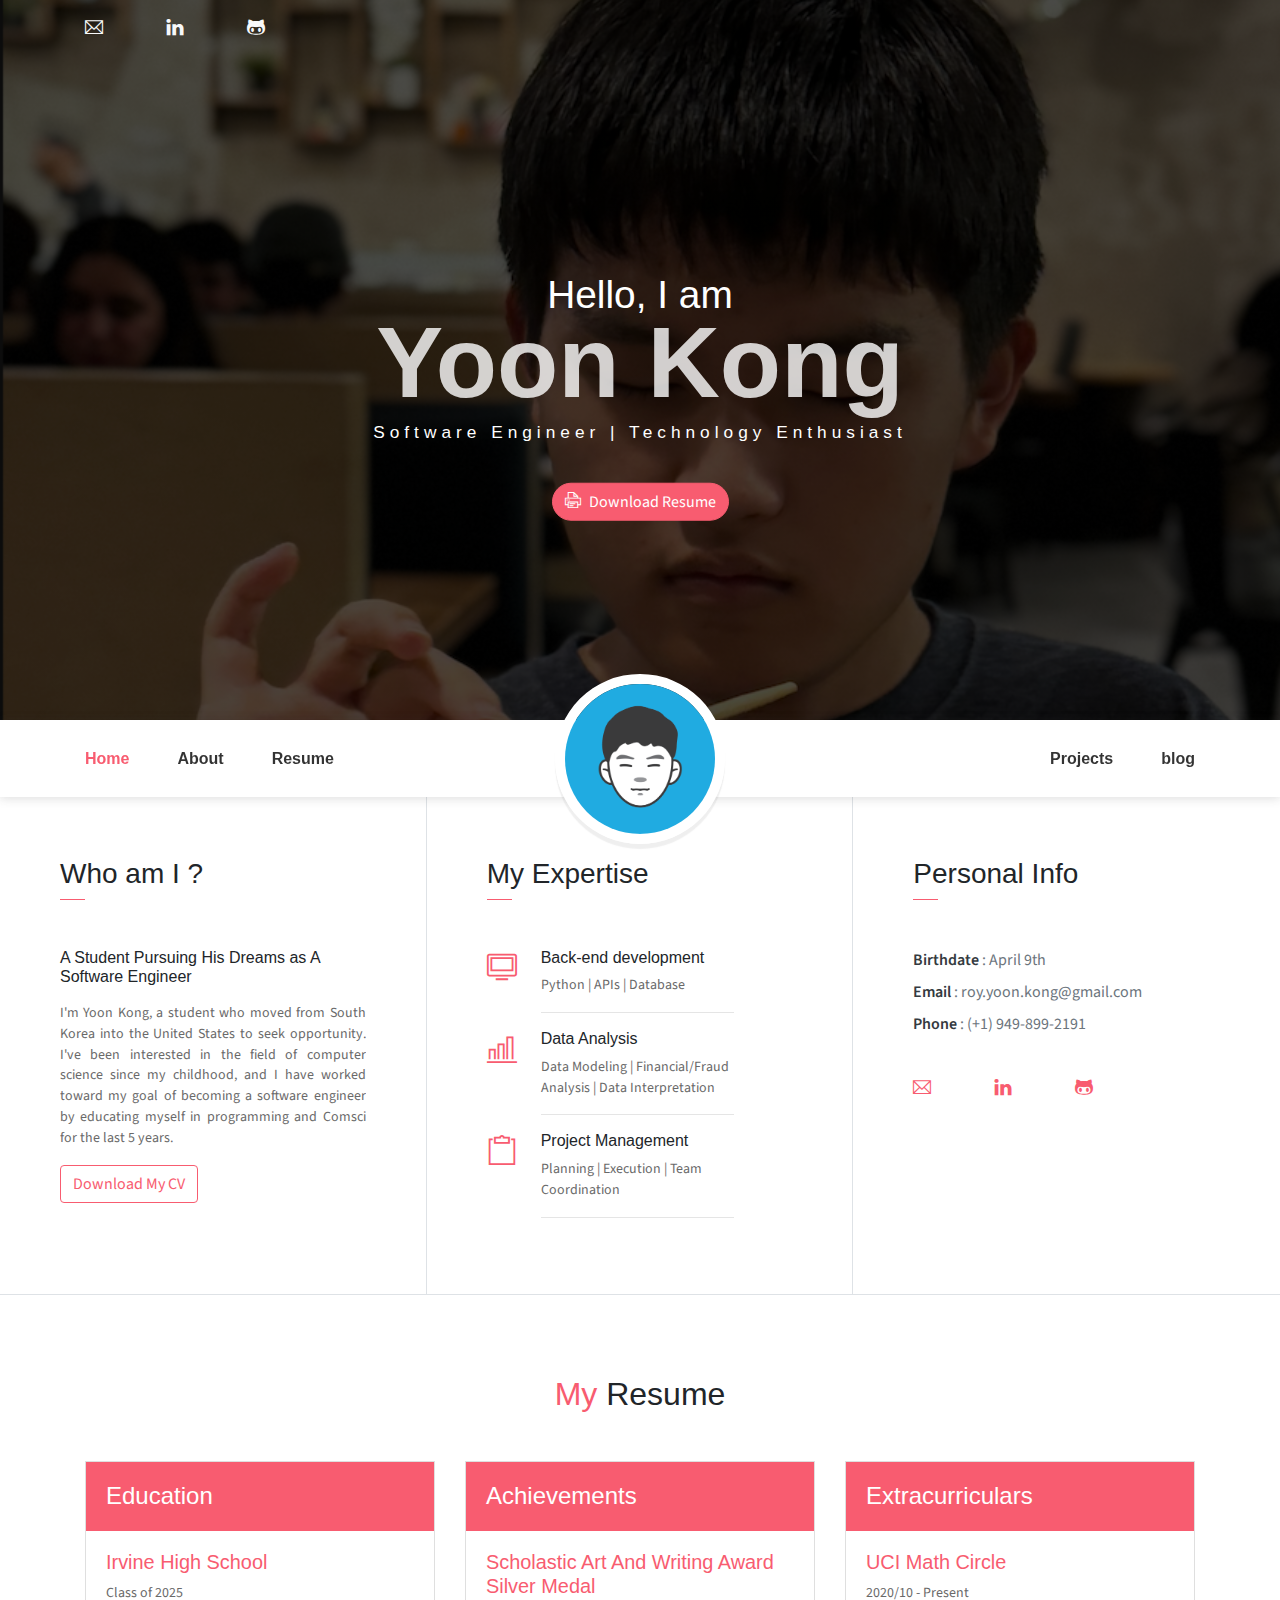
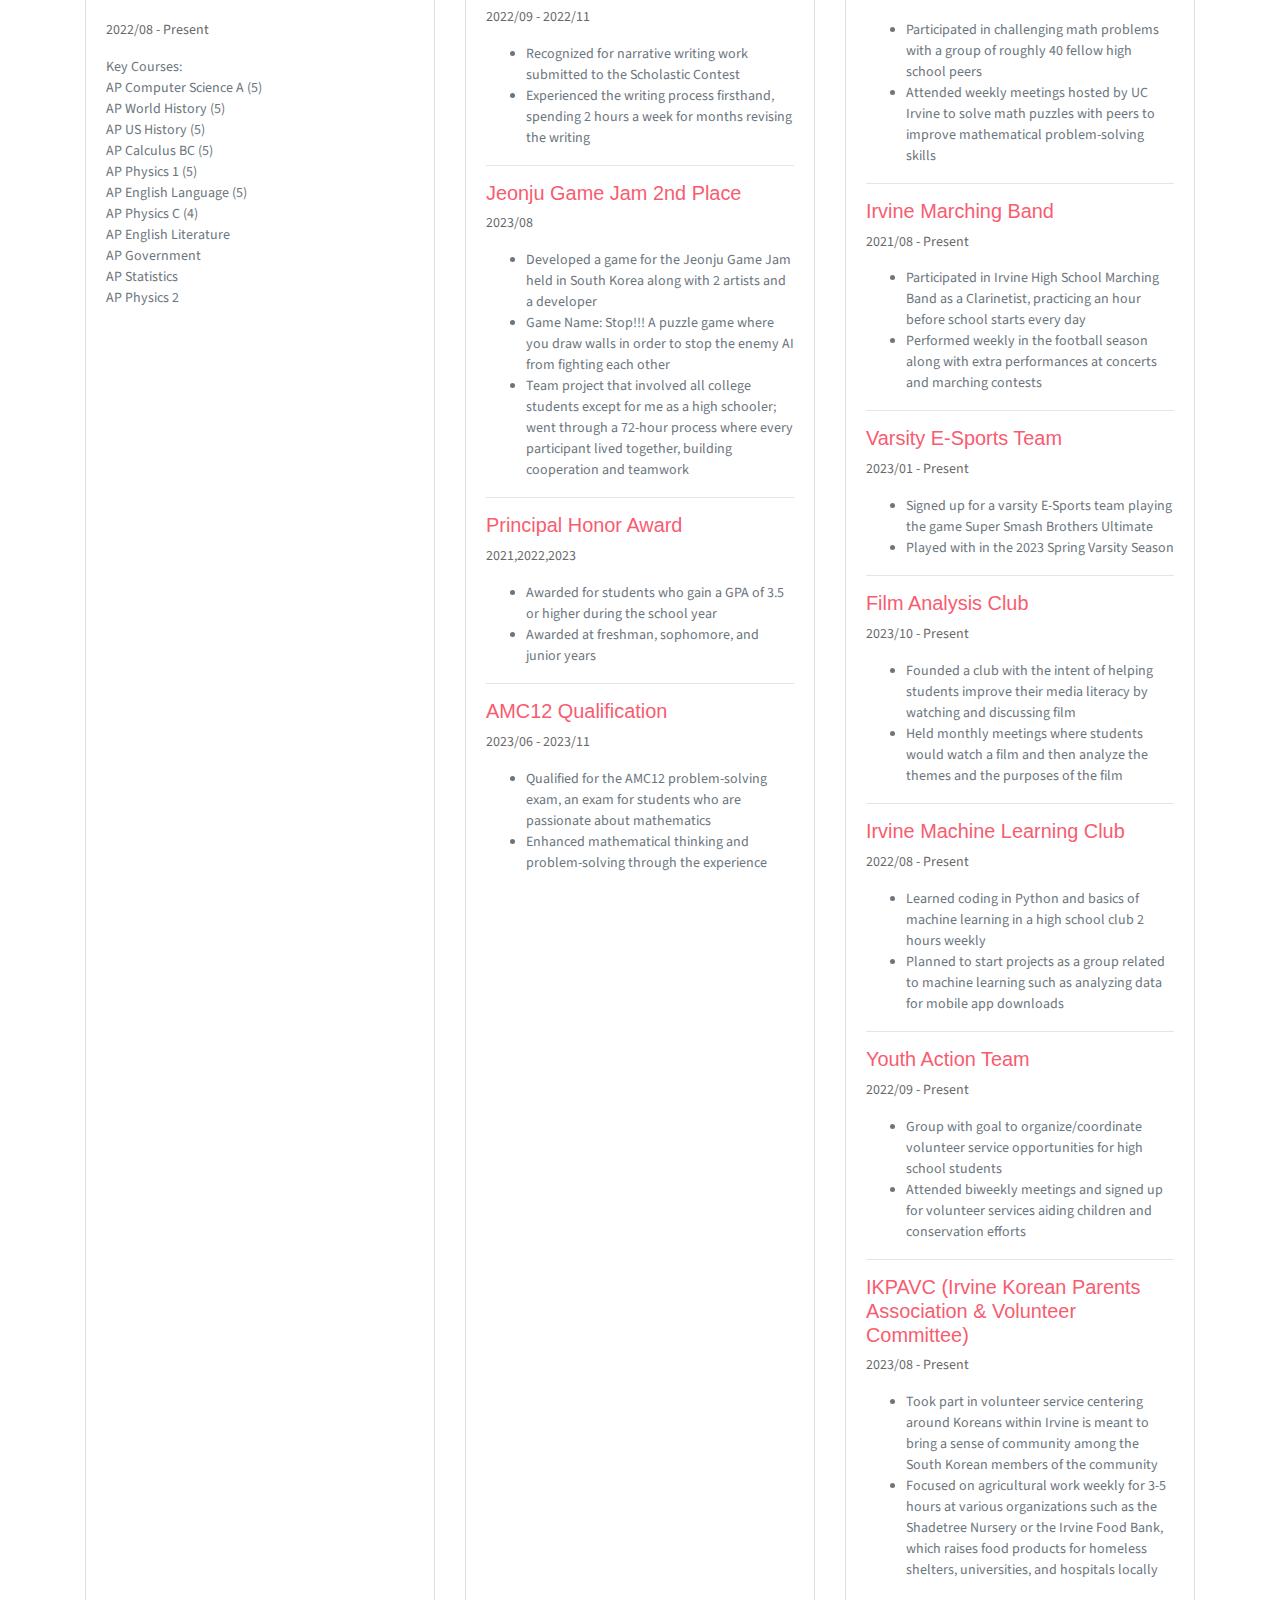
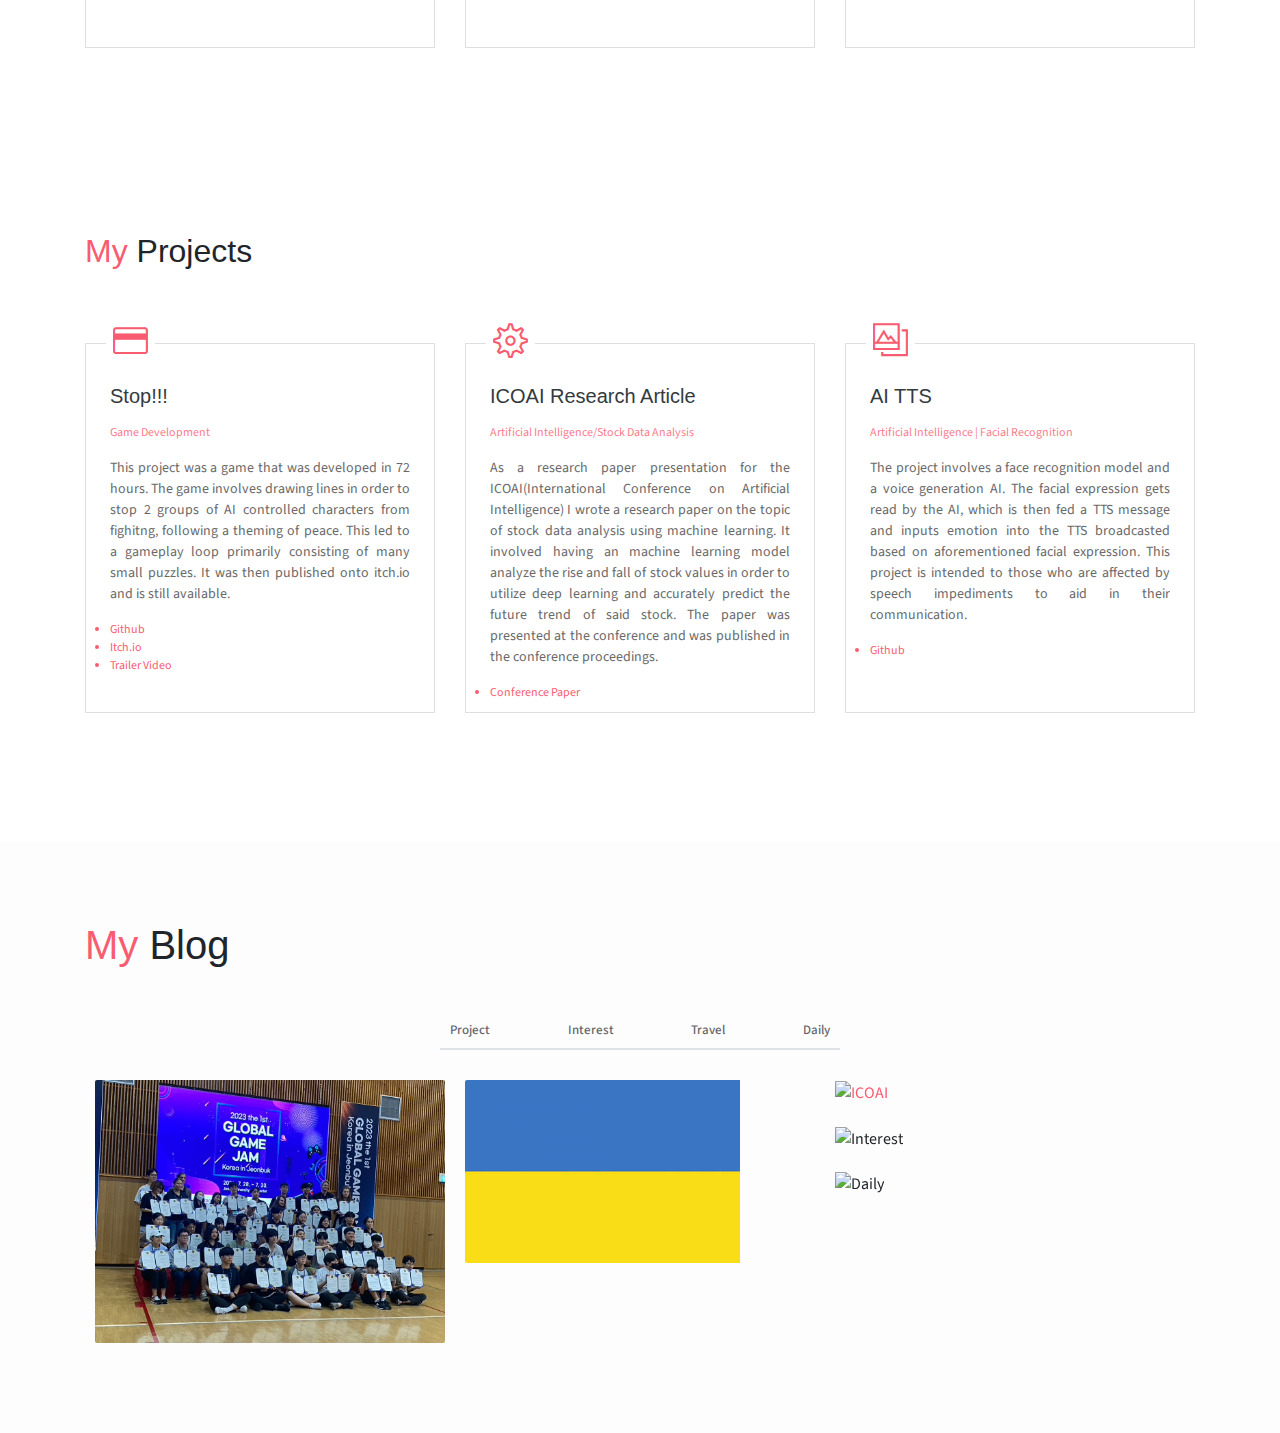
==== index.html @ c4212d5e "add image to icoai" ====
<!DOCTYPE html>
<html lang="en">

<head>
    <meta charset="utf-8">
    <meta name="viewport" content="width=device-width, initial-scale=1, shrink-to-fit=no">
    <title>Yoon Kong Personal Website</title>
    <!-- font icons -->
    <link rel="stylesheet" href="assets/vendors/themify-icons/css/themify-icons.css">
    <!-- Bootstrap + JohnDoe main styles -->
    <link rel="stylesheet" href="assets/css/johndoe.css">
</head>

<body data-spy="scroll" data-target=".navbar" data-offset="40" id="home">
    <!-- <a href="components.html" class="btn btn-primary btn-component" data-spy="affix" data-offset-top="600"><i class="ti-shift-left-alt"></i> Components</a> -->
    <header class="header">
<div class="container">
    <ul class="social-icons pt-3">
        <li class="social-item">
<a class="social-link text-light" href="mailto: roy.yoon.kong@gmail.com">
    <i class="ti-email" aria-hidden="true"></i>
</a>

        </li>
        <li class="social-item">
            <a class="social-link text-light" href="https://www.linkedin.com/in/yoon-kong-57236a319/" target="_blank">
                <i class="ti-linkedin" aria-hidden="true"></i>
            </a>
        </li>
        <li class="social-item">
            <a class="social-link text-light" href="https://github.com/YoonKong49" target="_blank">
                <i class="ti-github" aria-hidden="true"></i>
            </a>
        </li>
    </ul>

    <div class="header-content">
        <h4 class="header-subtitle">Hello, I am</h4>
        <h1 class="header-title">Yoon Kong</h1>
        <h6 class="header-mono">Software Engineer | Technology Enthusiast</h6>
        <a href="assets/files/Yoon Kong Resume.pdf" download="Yoon-Kong-Resume" target="_blank">
            <button class="btn btn-primary btn-rounded">
                <i class="ti-printer pr-2"></i>Download Resume
            </button>
        </a>
    </div>
</div>

    </header>
    <nav class="navbar sticky-top navbar-expand-lg navbar-light bg-white" data-spy="affix" data-offset-top="510">
        <div class="container">
            <button class="navbar-toggler ml-auto" type="button" data-toggle="collapse"
                data-target="#navbarSupportedContent" aria-controls="navbarSupportedContent" aria-expanded="false"
                aria-label="Toggle navigation">
                <span class="navbar-toggler-icon"></span>
            </button>
            <div class="collapse mt-sm-20 navbar-collapse" id="navbarSupportedContent">
                <ul class="navbar-nav mr-auto">
                    <li class="nav-item">
                        <a href="#home" class="nav-link">Home</a>
                    </li>
                    <li class="nav-item">
                        <a href="#about" class="nav-link">About</a>
                    </li>
                    <li class="nav-item">
                        <a href="#resume" class="nav-link">Resume</a>
                    </li>
                </ul>
                <ul class="navbar-nav brand">
                    <img src="assets/imgs/yoonpfp.png" alt="" class="brand-img">
                    <li class="brand-txt">
                        <h5 class="brand-title">Yoon Kong</h5>
                        <div class="brand-subtitle">Software Engineer | Technology Enthusiast</div>
                    </li>
                </ul>
                <ul class="navbar-nav ml-auto">
                    <li class="nav-item">
                        <a href="#projects" class="nav-link">Projects</a>
                    </li>
                    <li class="nav-item">
                        <a href="#blog" class="nav-link">blog</a>
                    </li>
                    <!-- <li class="nav-item last-item">
                        <a href="#contact" class="nav-link">Contact</a>
                    </li> -->
                </ul>
            </div>
        </div>
    </nav>
    <div class="container-fluid">
        <div id="about" class="row about-section">
            <div class="col-lg-4 about-card">
                <h3 class="font-weight-light">Who am I ?</h3>
                <span class="line mb-5"></span>
                <h6 class="mb-3">A Student Pursuing His Dreams as A Software Engineer</h6>
                <p class="mt-20" style="text-align: justify">I'm Yoon Kong, a student who moved from South Korea into
                    the United States
                    to seek opportunity. I've been interested in the field of computer science since my childhood, and I
                    have
                    worked toward my goal of becoming a software engineer by educating myself in programming and
                    Comsci for
                    the last 5 years. </p>
                <a href="assets/files/Yoon Kong Resume.pdf" download="Yoon-Kong-Resume" target="blank">
                    <button class="btn btn-outline-danger"><i class="icon-down-circled2 "></i>Download My CV</button>
                </a>
            </div>
            <div class="col-lg-4 about-card">
                <h3 class="font-weight-light">My Expertise</h3>
                <span class="line mb-5"></span>
                <div class="row">
                    <div class="col-1 text-danger pt-1"><i class="ti-desktop icon-lg"></i></div>
                    <div class="col-10 ml-4 mr-auto col-md-8">
                        <h6>Back-end development</h6>
                        <p class="subtitle"> Python | APIs | Database</p>
                        <hr>
                    </div>
                </div>
                <div class="row">
                    <div class="col-1 text-danger pt-1"><i class="ti-bar-chart icon-lg"></i></div>
                    <div class="col-10 ml-4 mr-auto col-md-8">
                        <h6>Data Analysis</h6>
                        <p class="subtitle">Data Modeling | Financial/Fraud Analysis | Data Interpretation</p>
                        <hr>
                    </div>
                </div>
                <div class="row">
                    <div class="col-1 text-danger pt-1"><i class="ti-clipboard icon-lg"></i></div>
                    <div class="col-10 ml-4 mr-auto col-md-8">
                        <h6>Project Management</h6>
                        <p class="subtitle">Planning | Execution | Team Coordination</p>
                        <hr>
                    </div>
                </div>
            </div>
            <div class="col-lg-4 about-card">
                <h3 class="font-weight-light">Personal Info</h3>
                <span class="line mb-5"></span>
                <ul class="mt40 info list-unstyled">
                    <li style="font-size:12pt"><span style="font-size:12pt">Birthdate</span> : April 9th</li>
                    <li style="font-size:12pt"><span style="font-size:12pt">Email</span> : roy.yoon.kong@gmail.com</li>
                    <li style="font-size:12pt"><span style="font-size:12pt">Phone</span> : (+1) 949-899-2191</li>
                </ul>
                <ul class="social-icons pt-3">
                    <li class="social-item"><a class="social-link" href="mailto: roy.yoon.kong@gmail.com"
                            target="_blank"><i class="ti-email" aria-hidden="true"></i></a></li>
                    <li class="social-item"><a class="social-link"
                            href="https://www.linkedin.com/in/yoon-kong-57236a319/" target="_blank"><i
                                class="ti-linkedin" aria-hidden="true"></i></a></li>
                    <li class="social-item"><a class="social-link" href="https://github.com/YoonKong49"
                            target="_blank"><i class="ti-github" aria-hidden="true"></i></a></li>
                </ul>
            </div>
        </div>
    </div>


    <!--Resume Section-->
    <section class="section" id="resume">
        <div class="container">
            <h2 class="mb-5 text-center"><span class="text-danger">My</span> Resume</h2>
            <div class="row">
                <div class="col-md-6 col-lg-4 mb-4">
                    <div class="card h-100">
                        <div class="card-header bg-danger text-white">
                            <h4 class="mt-2">Education</h4>
                        </div>
                        <div class="card-body">
                            <h6 class="title text-danger">Irvine High School</h6>
                            <p>Class of 2025</p>
                            <p>2022/08 - Present</p>
                            <ul class="list-unstyled">
                                <li>Key Courses:</li>
                                <li>AP Computer Science A (5)</li>
                                <li>AP World History (5)</li>
                                <li>AP US History (5)</li>
                                <li>AP Calculus BC (5)</li>
                                <li>AP Physics 1 (5)</li>
                                <li>AP English Language (5)</li>
                                <li>AP Physics C (4)</li>
                                <li>AP English Literature</li>
                                <li>AP Government</li>
                                <li>AP Statistics</li>
                                <li>AP Physics 2</li>
                            </ul>
                        </div>
                    </div>
                </div>
                <div class="col-md-6 col-lg-4 mb-4">
                    <div class="card h-100">
                        <div class="card-header bg-danger text-white">
                            <h4 class="mt-2">Achievements</h4>
                        </div>
                        <div class="card-body">
                            <h6 class="title text-danger">Scholastic Art And Writing Award Silver Medal</h6>
                            <p>2022/09 - 2022/11</p>
                            <ul>
                                <li>Recognized for narrative writing work submitted to the Scholastic Contest</li>
                                <li>Experienced the writing process firsthand, spending 2 hours a week for months
                                    revising
                                    the writing</li>
                            </ul>
                            <hr>
                            <h6 class="title text-danger">Jeonju Game Jam 2nd Place</h6>
                            <p>2023/08</p>
                            <ul>
                                <li>Developed a game for the Jeonju Game Jam held in South Korea along with 2 artists
                                    and a
                                    developer</li>
                                <li>Game Name: Stop!!! A puzzle game where you draw walls in order to stop the enemy AI
                                    from
                                    fighting each other</li>
                                <li>Team project that involved all college students except for me as a high schooler;
                                    went
                                    through a 72-hour process where every participant lived together, building
                                    cooperation
                                    and teamwork</li>
                            </ul>
                            <hr>
                            <h6 class="title text-danger">Principal Honor Award</h6>
                            <p>2021,2022,2023</p>
                            <ul>
                                <li>Awarded for students who gain a GPA of 3.5 or higher during the school year</li>
                                <li>Awarded at freshman, sophomore, and junior years</li>
                            </ul>
                            <hr>
                            <h6 class="title text-danger">AMC12 Qualification</h6>
                            <p>2023/06 - 2023/11</p>
                            <ul>
                                <li>Qualified for the AMC12 problem-solving exam, an exam for students who are
                                    passionate
                                    about mathematics</li>
                                <li>Enhanced mathematical thinking and problem-solving through the experience</li>
                            </ul>
                        </div>
                    </div>
                </div>
                <div class="col-lg-4 mb-4">
                    <div class="card h-100">
                        <div class="card-header bg-danger text-white">
                            <h4 class="mt-2">Extracurriculars</h4>
                        </div>
                        <div class="card-body">
                            <h6 class="title text-danger">UCI Math Circle</h6>
                            <p>2020/10 - Present</p>
                            <ul>
                                <li>Participated in challenging math problems with a group of roughly 40 fellow high
                                    school
                                    peers</li>
                                <li>Attended weekly meetings hosted by UC Irvine to solve math puzzles with peers to
                                    improve
                                    mathematical problem-solving skills</li>
                            </ul>
                            <hr>
                            <h6 class="title text-danger">Irvine Marching Band</h6>
                            <p>2021/08 - Present</p>
                            <ul>
                                <li>Participated in Irvine High School Marching Band as a Clarinetist, practicing an
                                    hour
                                    before school starts every day</li>
                                <li>Performed weekly in the football season along with extra performances at concerts
                                    and
                                    marching contests</li>
                            </ul>
                            <hr>
                            <h6 class="title text-danger">Varsity E-Sports Team</h6>
                            <p>2023/01 - Present</p>
                            <ul>
                                <li>Signed up for a varsity E-Sports team playing the game Super Smash Brothers Ultimate
                                </li>
                                <li>Played with in the 2023 Spring Varsity Season</li>
                            </ul>
                            <hr>
                            <h6 class="title text-danger">Film Analysis Club</h6>
                            <p>2023/10 - Present</p>
                            <ul>
                                <li>Founded a club with the intent of helping students improve their media literacy by
                                    watching and discussing film</li>
                                <li>Held monthly meetings where students would watch a film and then analyze the themes
                                    and
                                    the purposes of the film</li>
                            </ul>
                            <hr>
                            <h6 class="title text-danger">Irvine Machine Learning Club</h6>
                            <p>2022/08 - Present</p>
                            <ul>
                                <li>Learned coding in Python and basics of machine learning in a high school club 2
                                    hours
                                    weekly</li>
                                <li>Planned to start projects as a group related to machine learning such as analyzing
                                    data
                                    for mobile app downloads</li>
                            </ul>
                            <hr>
                            <h6 class="title text-danger">Youth Action Team</h6>
                            <p>2022/09 - Present</p>
                            <ul>
                                <li>Group with goal to organize/coordinate volunteer service opportunities for high
                                    school
                                    students</li>
                                <li>Attended biweekly meetings and signed up for volunteer services aiding children and
                                    conservation efforts</li>
                            </ul>
                            <hr>
                            <h6 class="title text-danger">IKPAVC (Irvine Korean Parents Association & Volunteer
                                Committee)
                            </h6>
                            <p>2023/08 - Present</p>
                            <ul>
                                <li>Took part in volunteer service centering around Koreans within Irvine is meant to
                                    bring
                                    a sense of community among the South Korean members of the community</li>
                                <li>Focused on agricultural work weekly for 3-5 hours at various organizations such as
                                    the
                                    Shadetree Nursery or the Irvine Food Bank, which raises food products for homeless
                                    shelters, universities, and hospitals locally</li>
                            </ul>
                        </div>
                    </div>
                </div>
            </div>
        </div>
    </section>

    <!--     
    <section class="section bg-dark text-center">
        <div class="container">
            <div class="row text-center">
                <div class="col-md-6 col-lg-3">
                    <div class="row ">
                        <div class="col-5 text-right text-light border-right py-3">
                            <div class="m-auto"><i class="ti-alarm-clock icon-xl"></i></div>
                        </div>
                        <div class="col-7 text-left py-3">
                            <h1 class="text-danger font-weight-bold font40">500</h1>
                            <p class="text-light mb-1">Hours Worked</p>
                        </div>
                    </div>
                </div>
                <div class="col-md-6 col-lg-3">
                    <div class="row">
                        <div class="col-5 text-right text-light border-right py-3">
                            <div class="m-auto"><i class="ti-layers-alt icon-xl"></i></div>
                        </div>
                        <div class="col-7 text-left py-3">
                            <h1 class="text-danger font-weight-bold font40">50K</h1>
                            <p class="text-light mb-1">Project Finished</p>
                        </div>
                    </div>
                </div>
                <div class="col-md-6 col-lg-3">
                    <div class="row">
                        <div class="col-5 text-right text-light border-right py-3">
                            <div class="m-auto"><i class="ti-face-smile icon-xl"></i></div>
                        </div>
                        <div class="col-7 text-left py-3">
                            <h1 class="text-danger font-weight-bold font40">200K</h1>
                            <p class="text-light mb-1">Happy Clients</p>
                        </div>
                    </div>
                </div>
                <div class="col-md-6 col-lg-3">
                    <div class="row">
                        <div class="col-5 text-right text-light border-right py-3">
                            <div class="m-auto"><i class="ti-heart-broken icon-xl"></i></div>
                        </div>
                        <div class="col-7 text-left py-3">
                            <h1 class="text-danger font-weight-bold font40">2k</h1>
                            <p class="text-light mb-1">Coffee Drinked</p>
                        </div>
                    </div>
                </div>
            </div>
        </div>
    </section>
    -->

    <section class="section" id="projects">
        <div class="container">
            <h2 class="mb-5 pb-4"><span class="text-danger">My</span> Projects</h2>
            <div class="row">
                <div class="col-md-4 col-sm-6">
                    <div class="card mb-5" style="height: 370px;">
                        <div class="card-header has-icon">
                            <i class="ti-credit-card text-danger" aria-hidden="true"></i>
                        </div>
                        <div class="card-body px-4 py-3">
                                <h5 class="mb-3 card-title text-dark">Stop!!!</h5>
                            <p class="text-danger" style="font-size:9pt">Game Development</p>
                            <P class="subtitle" style="text-align:justify">
                                This project was a game that was developed in 72 hours. The game involves drawing lines
                                in order to
                                stop 2 groups of AI controlled characters from fighitng, following a theming of peace.
                                This led to a
                                gameplay loop primarily consisting of many small puzzles. It was then published onto
                                itch.io and is still available.
                            </P>
                            <a href="https://github.com/YoonKong49/Stop-" target="_blank">
                                <li style="font-size:9pt">Github</li>
                            </a>
                            <a href="https://yk-0409.itch.io/stop" target="_blank">
                                <li style="font-size:9pt">Itch.io</li>
                            </a>
                            <a href="https://youtu.be/kAYTVCF7gFU" target="_blank">
                            <li style="font-size:9pt">Trailer Video</li>
                            </a>
                            
                        </div>
                    </div>
                </div>
                <div class="col-md-4 col-sm-6">
                    <div class="card mb-5" style="height: 370px;">
                        <div class="card-header has-icon">
                            <i class="ti-settings text-danger" aria-hidden="true"></i>
                        </div>
                        <div class="card-body px-4 py-3">
                            <h5 class="mb-3 card-title text-dark">ICOAI Research Article</h5>
                            <p class="text-danger" style="font-size:9pt">Artificial Intelligence/Stock Data Analysis</p>
                            <P class="subtitle" style="text-align:justify">As a research paper presentation for the
                                ICOAI(International Conference on Artificial Intelligence)
                                I wrote a research paper on the topic of stock data analysis using machine learning.
                                It involved having an machine learning model analyze the rise and fall of stock values
                                in order to utilize deep learning and accurately predict the future trend of said stock.
                                The paper was presented at the conference and was published in the conference
                                proceedings.
                            </P>
                            <a href="https://www.ijetch.org/show-135-1516-1.html" target="_blank">
                                <li style="font-size:9pt">Conference Paper</li>
                        </div>
                    </div>
                </div>
                <div class="col-md-4 col-sm-6">
                    <div class="card mb-5" style="height: 370px;">
                        <div class="card-header has-icon">
                            <i class="ti-gallery text-danger" aria-hidden="true"></i>
                        </div>
                        <div class="card-body px-4 py-3">
                            <h5 class="mb-3 card-title text-dark">AI TTS</h5>
                            <p class="text-danger" style="font-size:9pt">Artificial Intelligence | Facial Recognition
                            </p>
                            <P class="subtitle" style="text-align:justify">The project involves a face recognition model
                                and a voice generation AI. The facial expression gets read by the AI, which is then fed
                                a TTS
                                message and inputs emotion
                                into the TTS broadcasted based on aforementioned facial expression. This project is
                                intended to those who are affected by
                                speech impediments to aid in their communication.
                            </P>
                            <a href="https://github.com/YoonKong49/emotionTTS" target="_blank">
                                <li style="font-size:9pt">Github</li>
                            </a>
                        </div>
                    </div>
                </div>
            </div>
        </div>
    </section>

    <!-- Blog Section -->
    <section class="section bg-custom-gray" id="blog">
        <div class="container">
            <h1 class="mb-5"><span class="text-danger">My</span> Blog</h1>
            <div class="portfolio">
                <div class="filters">
                    <a href="#" data-filter=".project">Project</a>
                    <a href="#" data-filter=".interest">Interest</a>
                    <a href="#" data-filter=".travel">Travel</a>
                    <a href="#" data-filter=".daily">Daily</a>
                </div>
                <div class="portfolio-container">
                    <!-- Existing portfolio items... -->

                    <!-- New Project Item -->
                    <div class="col-md-6 col-lg-4 project new">
                        <div class="portfolio-item">
                            <a href="blogs/gamejam-2023.html">
                                <img src="assets/imgs/project-gamejam.jpeg" class="img-fluid" alt="Gamejam 2023">
                                <div class="content-holder">
                                    <div class="text-holder">
                                        <h6 class="title">Project</h6>
                                        <p class="subtitle">Gamejam 2023</p>
                                    </div>
                                </div>
                            </a>
                            <a class="img-popup" href="assets/imgs/project-1.jpg"></a>
                        </div>
                    </div>
                    <div class="col-md-6 col-lg-4 project new">
                        <div class="portfolio-item">
                            <a href="blogs/ukraine.html">
                                <img src="assets/imgs/Ukraine.jfif" class="img" alt="Ukraine">
                                <div class="content-holder">
                                    <div class="text-holder">
                                        <h6 class="title">Project</h6>
                                        <p class="subtitle">Ukraine Video</p>
                                    </div>
                                </div>
                            </a>
                            <a class="img-popup" href="assets/imgs/project-1.jpg"></a>
                        </div>
                    </div>

                    <!-- New Travel Item -->
                    <div class="col-md-6 col-lg-4 project new">
                        <div class="portfolio-item">
                            <a href="blogs/ICOAI.html">
                                <img src="assets/imgs/paris.png" class="img-fluid" alt="ICOAI">
                                <div class="content-holder">
                                    <div class="text-holder">
                                        <h6 class="title">Project</h6>
                                        <p class="subtitle">ICOAI in Paris</p>
                                    </div>
                                </div>
                            </a>
                        </div>
                    </div>
                    

                    <!-- Example interest item -->
                    <div class="col-md-6 col-lg-4 interest new">
                        <div class="portfolio-item">
                            <img src="assets/imgs/interest-1.jpg" class="img-fluid" alt="Interest">
                            <div class="content-holder">
                                <a class="img-popup" href="assets/imgs/interest-1.jpg"></a>
                                <div class="text-holder">
                                    <h6 class="title">Interest</h6>
                                    <p class="subtitle">Photography</p>
                                </div>
                            </div>
                        </div>
                    </div>

                    <!-- Example daily item -->
                    <div class="col-md-6 col-lg-4 daily new">
                        <div class="portfolio-item">
                            <img src="assets/imgs/daily-1.jpg" class="img-fluid" alt="Daily">
                            <div class="content-holder">
                                <a class="img-popup" href="assets/imgs/daily-1.jpg"></a>
                                <div class="text-holder">
                                    <h6 class="title">Daily</h6>
                                    <p class="subtitle">Morning Routine</p>
                                </div>
                            </div>
                        </div>
                    </div>

                    <!-- More items can be added similarly -->
                </div>
            </div>
        </div>
    </section>
    <!-- End of portfolio section -->



    <!-- End of portfolio section -->
    <!-- <div class="section contact" id="contact">
        <div class="container">
            <div class="row">
                <div class="col-lg-12">
                    <div class="contact-form-card">
                        <h4 class="contact-title">Send a message</h4>
                        <form action="">
                            <div class="form-group">
                                <input  class="form-control" type="text" placeholder="Name *" required>
                            </div>
                            <div class="form-group">
                                <input class="form-control" type="email" placeholder="Email *" required>
                            </div>
                            <div class="form-group">
                                <textarea class="form-control" id=" placeholder="Message *" rows="7" required></textarea>
                            </div>
                            <div class="form-group ">
                                <button type="submit" class="form-control btn btn-primary" >Send Message</button>
                            </div>
                        </form>
                    </div>
                </div>
                <div class="col-lg-4">
                    <div class="contact-info-card">
                        <h4 class="contact-title">Get in touch</h4>
                        <div class="row mb-2">
                            <div class="col-1 pt-1 mr-1">
                                <i class="ti-mobile icon-md"></i>
                            </div>
                            <div class="col-10 ">
                                <h6 class="d-inline">Phone : <br> <span class="text-muted">(+1) 347-6565-181</span></h6>
                            </div>
                        </div>
                        <div class="row mb-2">
                            <div class="col-1 pt-1 mr-1">
                                <i class="ti-map-alt icon-md"></i>
                            </div>
                            <div class="col-10">
                                <h6 class="d-inline">Address :<br> <span class="text-muted">12345 Fake ST NoWhere AB Country.</span></h6>
                            </div>
                        </div>
                        <div class="row mb-2">
                            <div class="col-1 pt-1 mr-1">
                                <i class="ti-envelope icon-md"></i>
                            </div>
                            <div class="col-10">
                                <h6 class="d-inline">Email :<br> <span class="text-muted">info@website.com</span></h6>
                            </div>
                        </div>
                        <ul class="social-icons pt-4">
                            <li class="social-item"><a class="social-link text-dark" href="#"><i class="ti-facebook" aria-hidden="true"></i></a></li>
                            <li class="social-item"><a class="social-link text-dark" href="#"><i class="ti-twitter" aria-hidden="true"></i></a></li>
                            <li class="social-item"><a class="social-link text-dark" href="#"><i class="ti-google" aria-hidden="true"></i></a></li>
                            <li class="social-item"><a class="social-link text-dark" href="#"><i class="ti-instagram" aria-hidden="true"></i></a></li>
                            <li class="social-item"><a class="social-link text-dark" href="#"><i class="ti-github" aria-hidden="true"></i></a></li>
                        </ul> 
                    </div>
                </div>
            </div>

        </div>
    </div> -->


    <!-- core  -->
    <script src="assets/vendors/jquery/jquery-3.4.1.js"></script>
    <script src="assets/vendors/bootstrap/bootstrap.bundle.js"></script>

    <!-- bootstrap 3 affix -->
    <script src="assets/vendors/bootstrap/bootstrap.affix.js"></script>

    <!-- Isotope  -->
    <script src="assets/vendors/isotope/isotope.pkgd.js"></script>

    <!-- Google mpas -->
    <script async defer
        src="https://maps.googleapis.com/maps/api/js?key=AIzaSyCtme10pzgKSPeJVJrG1O3tjR6lk98o4w8&callback=initMap"></script>

    <!-- JohnDoe js -->
    <script src="assets/js/johndoe.js"></script>

</body>

</html>
---- assets/vendors/themify-icons/css/themify-icons.css ----
@font-face {
	font-family: 'themify';
	src:url("../fonts/themify.eot?-fvbane");
	src:url("../fonts/themify.eot?#iefix-fvbane") format("embedded-opentype"),
		url("../fonts/themify.woff?-fvbane") format("woff"),
		url("../fonts/themify.ttf?-fvbane") format("truetype"),
		url("../fonts/themify.svg?-fvbane#themify") format("svg");
	font-weight: normal;
	font-style: normal;
}

[class^="ti-"], [class*=" ti-"] {
	font-family: 'themify';
	speak: none;
	font-style: normal;
	font-weight: normal;
	font-variant: normal;
	text-transform: none;
	line-height: 1;

	/* Better Font Rendering =========== */
	-webkit-font-smoothing: antialiased;
	-moz-osx-font-smoothing: grayscale;
}

.ti-wand:before {
	content: "\e600";
}
.ti-volume:before {
	content: "\e601";
}
.ti-user:before {
	content: "\e602";
}
.ti-unlock:before {
	content: "\e603";
}
.ti-unlink:before {
	content: "\e604";
}
.ti-trash:before {
	content: "\e605";
}
.ti-thought:before {
	content: "\e606";
}
.ti-target:before {
	content: "\e607";
}
.ti-tag:before {
	content: "\e608";
}
.ti-tablet:before {
	content: "\e609";
}
.ti-star:before {
	content: "\e60a";
}
.ti-spray:before {
	content: "\e60b";
}
.ti-signal:before {
	content: "\e60c";
}
.ti-shopping-cart:before {
	content: "\e60d";
}
.ti-shopping-cart-full:before {
	content: "\e60e";
}
.ti-settings:before {
	content: "\e60f";
}
.ti-search:before {
	content: "\e610";
}
.ti-zoom-in:before {
	content: "\e611";
}
.ti-zoom-out:before {
	content: "\e612";
}
.ti-cut:before {
	content: "\e613";
}
.ti-ruler:before {
	content: "\e614";
}
.ti-ruler-pencil:before {
	content: "\e615";
}
.ti-ruler-alt:before {
	content: "\e616";
}
.ti-bookmark:before {
	content: "\e617";
}
.ti-bookmark-alt:before {
	content: "\e618";
}
.ti-reload:before {
	content: "\e619";
}
.ti-plus:before {
	content: "\e61a";
}
.ti-pin:before {
	content: "\e61b";
}
.ti-pencil:before {
	content: "\e61c";
}
.ti-pencil-alt:before {
	content: "\e61d";
}
.ti-paint-roller:before {
	content: "\e61e";
}
.ti-paint-bucket:before {
	content: "\e61f";
}
.ti-na:before {
	content: "\e620";
}
.ti-mobile:before {
	content: "\e621";
}
.ti-minus:before {
	content: "\e622";
}
.ti-medall:before {
	content: "\e623";
}
.ti-medall-alt:before {
	content: "\e624";
}
.ti-marker:before {
	content: "\e625";
}
.ti-marker-alt:before {
	content: "\e626";
}
.ti-arrow-up:before {
	content: "\e627";
}
.ti-arrow-right:before {
	content: "\e628";
}
.ti-arrow-left:before {
	content: "\e629";
}
.ti-arrow-down:before {
	content: "\e62a";
}
.ti-lock:before {
	content: "\e62b";
}
.ti-location-arrow:before {
	content: "\e62c";
}
.ti-link:before {
	content: "\e62d";
}
.ti-layout:before {
	content: "\e62e";
}
.ti-layers:before {
	content: "\e62f";
}
.ti-layers-alt:before {
	content: "\e630";
}
.ti-key:before {
	content: "\e631";
}
.ti-import:before {
	content: "\e632";
}
.ti-image:before {
	content: "\e633";
}
.ti-heart:before {
	content: "\e634";
}
.ti-heart-broken:before {
	content: "\e635";
}
.ti-hand-stop:before {
	content: "\e636";
}
.ti-hand-open:before {
	content: "\e637";
}
.ti-hand-drag:before {
	content: "\e638";
}
.ti-folder:before {
	content: "\e639";
}
.ti-flag:before {
	content: "\e63a";
}
.ti-flag-alt:before {
	content: "\e63b";
}
.ti-flag-alt-2:before {
	content: "\e63c";
}
.ti-eye:before {
	content: "\e63d";
}
.ti-export:before {
	content: "\e63e";
}
.ti-exchange-vertical:before {
	content: "\e63f";
}
.ti-desktop:before {
	content: "\e640";
}
.ti-cup:before {
	content: "\e641";
}
.ti-crown:before {
	content: "\e642";
}
.ti-comments:before {
	content: "\e643";
}
.ti-comment:before {
	content: "\e644";
}
.ti-comment-alt:before {
	content: "\e645";
}
.ti-close:before {
	content: "\e646";
}
.ti-clip:before {
	content: "\e647";
}
.ti-angle-up:before {
	content: "\e648";
}
.ti-angle-right:before {
	content: "\e649";
}
.ti-angle-left:before {
	content: "\e64a";
}
.ti-angle-down:before {
	content: "\e64b";
}
.ti-check:before {
	content: "\e64c";
}
.ti-check-box:before {
	content: "\e64d";
}
.ti-camera:before {
	content: "\e64e";
}
.ti-announcement:before {
	content: "\e64f";
}
.ti-brush:before {
	content: "\e650";
}
.ti-briefcase:before {
	content: "\e651";
}
.ti-bolt:before {
	content: "\e652";
}
.ti-bolt-alt:before {
	content: "\e653";
}
.ti-blackboard:before {
	content: "\e654";
}
.ti-bag:before {
	content: "\e655";
}
.ti-move:before {
	content: "\e656";
}
.ti-arrows-vertical:before {
	content: "\e657";
}
.ti-arrows-horizontal:before {
	content: "\e658";
}
.ti-fullscreen:before {
	content: "\e659";
}
.ti-arrow-top-right:before {
	content: "\e65a";
}
.ti-arrow-top-left:before {
	content: "\e65b";
}
.ti-arrow-circle-up:before {
	content: "\e65c";
}
.ti-arrow-circle-right:before {
	content: "\e65d";
}
.ti-arrow-circle-left:before {
	content: "\e65e";
}
.ti-arrow-circle-down:before {
	content: "\e65f";
}
.ti-angle-double-up:before {
	content: "\e660";
}
.ti-angle-double-right:before {
	content: "\e661";
}
.ti-angle-double-left:before {
	content: "\e662";
}
.ti-angle-double-down:before {
	content: "\e663";
}
.ti-zip:before {
	content: "\e664";
}
.ti-world:before {
	content: "\e665";
}
.ti-wheelchair:before {
	content: "\e666";
}
.ti-view-list:before {
	content: "\e667";
}
.ti-view-list-alt:before {
	content: "\e668";
}
.ti-view-grid:before {
	content: "\e669";
}
.ti-uppercase:before {
	content: "\e66a";
}
.ti-upload:before {
	content: "\e66b";
}
.ti-underline:before {
	content: "\e66c";
}
.ti-truck:before {
	content: "\e66d";
}
.ti-timer:before {
	content: "\e66e";
}
.ti-ticket:before {
	content: "\e66f";
}
.ti-thumb-up:before {
	content: "\e670";
}
.ti-thumb-down:before {
	content: "\e671";
}
.ti-text:before {
	content: "\e672";
}
.ti-stats-up:before {
	content: "\e673";
}
.ti-stats-down:before {
	content: "\e674";
}
.ti-split-v:before {
	content: "\e675";
}
.ti-split-h:before {
	content: "\e676";
}
.ti-smallcap:before {
	content: "\e677";
}
.ti-shine:before {
	content: "\e678";
}
.ti-shift-right:before {
	content: "\e679";
}
.ti-shift-left:before {
	content: "\e67a";
}
.ti-shield:before {
	content: "\e67b";
}
.ti-notepad:before {
	content: "\e67c";
}
.ti-server:before {
	content: "\e67d";
}
.ti-quote-right:before {
	content: "\e67e";
}
.ti-quote-left:before {
	content: "\e67f";
}
.ti-pulse:before {
	content: "\e680";
}
.ti-printer:before {
	content: "\e681";
}
.ti-power-off:before {
	content: "\e682";
}
.ti-plug:before {
	content: "\e683";
}
.ti-pie-chart:before {
	content: "\e684";
}
.ti-paragraph:before {
	content: "\e685";
}
.ti-panel:before {
	content: "\e686";
}
.ti-package:before {
	content: "\e687";
}
.ti-music:before {
	content: "\e688";
}
.ti-music-alt:before {
	content: "\e689";
}
.ti-mouse:before {
	content: "\e68a";
}
.ti-mouse-alt:before {
	content: "\e68b";
}
.ti-money:before {
	content: "\e68c";
}
.ti-microphone:before {
	content: "\e68d";
}
.ti-menu:before {
	content: "\e68e";
}
.ti-menu-alt:before {
	content: "\e68f";
}
.ti-map:before {
	content: "\e690";
}
.ti-map-alt:before {
	content: "\e691";
}
.ti-loop:before {
	content: "\e692";
}
.ti-location-pin:before {
	content: "\e693";
}
.ti-list:before {
	content: "\e694";
}
.ti-light-bulb:before {
	content: "\e695";
}
.ti-Italic:before {
	content: "\e696";
}
.ti-info:before {
	content: "\e697";
}
.ti-infinite:before {
	content: "\e698";
}
.ti-id-badge:before {
	content: "\e699";
}
.ti-hummer:before {
	content: "\e69a";
}
.ti-home:before {
	content: "\e69b";
}
.ti-help:before {
	content: "\e69c";
}
.ti-headphone:before {
	content: "\e69d";
}
.ti-harddrives:before {
	content: "\e69e";
}
.ti-harddrive:before {
	content: "\e69f";
}
.ti-gift:before {
	content: "\e6a0";
}
.ti-game:before {
	content: "\e6a1";
}
.ti-filter:before {
	content: "\e6a2";
}
.ti-files:before {
	content: "\e6a3";
}
.ti-file:before {
	content: "\e6a4";
}
.ti-eraser:before {
	content: "\e6a5";
}
.ti-envelope:before {
	content: "\e6a6";
}
.ti-download:before {
	content: "\e6a7";
}
.ti-direction:before {
	content: "\e6a8";
}
.ti-direction-alt:before {
	content: "\e6a9";
}
.ti-dashboard:before {
	content: "\e6aa";
}
.ti-control-stop:before {
	content: "\e6ab";
}
.ti-control-shuffle:before {
	content: "\e6ac";
}
.ti-control-play:before {
	content: "\e6ad";
}
.ti-control-pause:before {
	content: "\e6ae";
}
.ti-control-forward:before {
	content: "\e6af";
}
.ti-control-backward:before {
	content: "\e6b0";
}
.ti-cloud:before {
	content: "\e6b1";
}
.ti-cloud-up:before {
	content: "\e6b2";
}
.ti-cloud-down:before {
	content: "\e6b3";
}
.ti-clipboard:before {
	content: "\e6b4";
}
.ti-car:before {
	content: "\e6b5";
}
.ti-calendar:before {
	content: "\e6b6";
}
.ti-book:before {
	content: "\e6b7";
}
.ti-bell:before {
	content: "\e6b8";
}
.ti-basketball:before {
	content: "\e6b9";
}
.ti-bar-chart:before {
	content: "\e6ba";
}
.ti-bar-chart-alt:before {
	content: "\e6bb";
}
.ti-back-right:before {
	content: "\e6bc";
}
.ti-back-left:before {
	content: "\e6bd";
}
.ti-arrows-corner:before {
	content: "\e6be";
}
.ti-archive:before {
	content: "\e6bf";
}
.ti-anchor:before {
	content: "\e6c0";
}
.ti-align-right:before {
	content: "\e6c1";
}
.ti-align-left:before {
	content: "\e6c2";
}
.ti-align-justify:before {
	content: "\e6c3";
}
.ti-align-center:before {
	content: "\e6c4";
}
.ti-alert:before {
	content: "\e6c5";
}
.ti-alarm-clock:before {
	content: "\e6c6";
}
.ti-agenda:before {
	content: "\e6c7";
}
.ti-write:before {
	content: "\e6c8";
}
.ti-window:before {
	content: "\e6c9";
}
.ti-widgetized:before {
	content: "\e6ca";
}
.ti-widget:before {
	content: "\e6cb";
}
.ti-widget-alt:before {
	content: "\e6cc";
}
.ti-wallet:before {
	content: "\e6cd";
}
.ti-video-clapper:before {
	content: "\e6ce";
}
.ti-video-camera:before {
	content: "\e6cf";
}
.ti-vector:before {
	content: "\e6d0";
}
.ti-themify-logo:before {
	content: "\e6d1";
}
.ti-themify-favicon:before {
	content: "\e6d2";
}
.ti-themify-favicon-alt:before {
	content: "\e6d3";
}
.ti-support:before {
	content: "\e6d4";
}
.ti-stamp:before {
	content: "\e6d5";
}
.ti-split-v-alt:before {
	content: "\e6d6";
}
.ti-slice:before {
	content: "\e6d7";
}
.ti-shortcode:before {
	content: "\e6d8";
}
.ti-shift-right-alt:before {
	content: "\e6d9";
}
.ti-shift-left-alt:before {
	content: "\e6da";
}
.ti-ruler-alt-2:before {
	content: "\e6db";
}
.ti-receipt:before {
	content: "\e6dc";
}
.ti-pin2:before {
	content: "\e6dd";
}
.ti-pin-alt:before {
	content: "\e6de";
}
.ti-pencil-alt2:before {
	content: "\e6df";
}
.ti-palette:before {
	content: "\e6e0";
}
.ti-more:before {
	content: "\e6e1";
}
.ti-more-alt:before {
	content: "\e6e2";
}
.ti-microphone-alt:before {
	content: "\e6e3";
}
.ti-magnet:before {
	content: "\e6e4";
}
.ti-line-double:before {
	content: "\e6e5";
}
.ti-line-dotted:before {
	content: "\e6e6";
}
.ti-line-dashed:before {
	content: "\e6e7";
}
.ti-layout-width-full:before {
	content: "\e6e8";
}
.ti-layout-width-default:before {
	content: "\e6e9";
}
.ti-layout-width-default-alt:before {
	content: "\e6ea";
}
.ti-layout-tab:before {
	content: "\e6eb";
}
.ti-layout-tab-window:before {
	content: "\e6ec";
}
.ti-layout-tab-v:before {
	content: "\e6ed";
}
.ti-layout-tab-min:before {
	content: "\e6ee";
}
.ti-layout-slider:before {
	content: "\e6ef";
}
.ti-layout-slider-alt:before {
	content: "\e6f0";
}
.ti-layout-sidebar-right:before {
	content: "\e6f1";
}
.ti-layout-sidebar-none:before {
	content: "\e6f2";
}
.ti-layout-sidebar-left:before {
	content: "\e6f3";
}
.ti-layout-placeholder:before {
	content: "\e6f4";
}
.ti-layout-menu:before {
	content: "\e6f5";
}
.ti-layout-menu-v:before {
	content: "\e6f6";
}
.ti-layout-menu-separated:before {
	content: "\e6f7";
}
.ti-layout-menu-full:before {
	content: "\e6f8";
}
.ti-layout-media-right-alt:before {
	content: "\e6f9";
}
.ti-layout-media-right:before {
	content: "\e6fa";
}
.ti-layout-media-overlay:before {
	content: "\e6fb";
}
.ti-layout-media-overlay-alt:before {
	content: "\e6fc";
}
.ti-layout-media-overlay-alt-2:before {
	content: "\e6fd";
}
.ti-layout-media-left-alt:before {
	content: "\e6fe";
}
.ti-layout-media-left:before {
	content: "\e6ff";
}
.ti-layout-media-center-alt:before {
	content: "\e700";
}
.ti-layout-media-center:before {
	content: "\e701";
}
.ti-layout-list-thumb:before {
	content: "\e702";
}
.ti-layout-list-thumb-alt:before {
	content: "\e703";
}
.ti-layout-list-post:before {
	content: "\e704";
}
.ti-layout-list-large-image:before {
	content: "\e705";
}
.ti-layout-line-solid:before {
	content: "\e706";
}
.ti-layout-grid4:before {
	content: "\e707";
}
.ti-layout-grid3:before {
	content: "\e708";
}
.ti-layout-grid2:before {
	content: "\e709";
}
.ti-layout-grid2-thumb:before {
	content: "\e70a";
}
.ti-layout-cta-right:before {
	content: "\e70b";
}
.ti-layout-cta-left:before {
	content: "\e70c";
}
.ti-layout-cta-center:before {
	content: "\e70d";
}
.ti-layout-cta-btn-right:before {
	content: "\e70e";
}
.ti-layout-cta-btn-left:before {
	content: "\e70f";
}
.ti-layout-column4:before {
	content: "\e710";
}
.ti-layout-column3:before {
	content: "\e711";
}
.ti-layout-column2:before {
	content: "\e712";
}
.ti-layout-accordion-separated:before {
	content: "\e713";
}
.ti-layout-accordion-merged:before {
	content: "\e714";
}
.ti-layout-accordion-list:before {
	content: "\e715";
}
.ti-ink-pen:before {
	content: "\e716";
}
.ti-info-alt:before {
	content: "\e717";
}
.ti-help-alt:before {
	content: "\e718";
}
.ti-headphone-alt:before {
	content: "\e719";
}
.ti-hand-point-up:before {
	content: "\e71a";
}
.ti-hand-point-right:before {
	content: "\e71b";
}
.ti-hand-point-left:before {
	content: "\e71c";
}
.ti-hand-point-down:before {
	content: "\e71d";
}
.ti-gallery:before {
	content: "\e71e";
}
.ti-face-smile:before {
	content: "\e71f";
}
.ti-face-sad:before {
	content: "\e720";
}
.ti-credit-card:before {
	content: "\e721";
}
.ti-control-skip-forward:before {
	content: "\e722";
}
.ti-control-skip-backward:before {
	content: "\e723";
}
.ti-control-record:before {
	content: "\e724";
}
.ti-control-eject:before {
	content: "\e725";
}
.ti-comments-smiley:before {
	content: "\e726";
}
.ti-brush-alt:before {
	content: "\e727";
}
.ti-youtube:before {
	content: "\e728";
}
.ti-vimeo:before {
	content: "\e729";
}
.ti-twitter:before {
	content: "\e72a";
}
.ti-time:before {
	content: "\e72b";
}
.ti-tumblr:before {
	content: "\e72c";
}
.ti-skype:before {
	content: "\e72d";
}
.ti-share:before {
	content: "\e72e";
}
.ti-share-alt:before {
	content: "\e72f";
}
.ti-rocket:before {
	content: "\e730";
}
.ti-pinterest:before {
	content: "\e731";
}
.ti-new-window:before {
	content: "\e732";
}
.ti-microsoft:before {
	content: "\e733";
}
.ti-list-ol:before {
	content: "\e734";
}
.ti-linkedin:before {
	content: "\e735";
}
.ti-layout-sidebar-2:before {
	content: "\e736";
}
.ti-layout-grid4-alt:before {
	content: "\e737";
}
.ti-layout-grid3-alt:before {
	content: "\e738";
}
.ti-layout-grid2-alt:before {
	content: "\e739";
}
.ti-layout-column4-alt:before {
	content: "\e73a";
}
.ti-layout-column3-alt:before {
	content: "\e73b";
}
.ti-layout-column2-alt:before {
	content: "\e73c";
}
.ti-instagram:before {
	content: "\e73d";
}
.ti-google:before {
	content: "\e73e";
}
.ti-github:before {
	content: "\e73f";
}
.ti-flickr:before {
	content: "\e740";
}
.ti-facebook:before {
	content: "\e741";
}
.ti-dropbox:before {
	content: "\e742";
}
.ti-dribbble:before {
	content: "\e743";
}
.ti-apple:before {
	content: "\e744";
}
.ti-android:before {
	content: "\e745";
}
.ti-save:before {
	content: "\e746";
}
.ti-save-alt:before {
	content: "\e747";
}
.ti-yahoo:before {
	content: "\e748";
}
.ti-wordpress:before {
	content: "\e749";
}
.ti-vimeo-alt:before {
	content: "\e74a";
}
.ti-twitter-alt:before {
	content: "\e74b";
}
.ti-tumblr-alt:before {
	content: "\e74c";
}
.ti-trello:before {
	content: "\e74d";
}
.ti-stack-overflow:before {
	content: "\e74e";
}
.ti-soundcloud:before {
	content: "\e74f";
}
.ti-sharethis:before {
	content: "\e750";
}
.ti-sharethis-alt:before {
	content: "\e751";
}
.ti-reddit:before {
	content: "\e752";
}
.ti-pinterest-alt:before {
	content: "\e753";
}
.ti-microsoft-alt:before {
	content: "\e754";
}
.ti-linux:before {
	content: "\e755";
}
.ti-jsfiddle:before {
	content: "\e756";
}
.ti-joomla:before {
	content: "\e757";
}
.ti-html5:before {
	content: "\e758";
}
.ti-flickr-alt:before {
	content: "\e759";
}
.ti-email:before {
	content: "\e75a";
}
.ti-drupal:before {
	content: "\e75b";
}
.ti-dropbox-alt:before {
	content: "\e75c";
}
.ti-css3:before {
	content: "\e75d";
}
.ti-rss:before {
	content: "\e75e";
}
.ti-rss-alt:before {
	content: "\e75f";
}
---- assets/css/johndoe.css ----
@charset "UTF-8";
/*!
=========================================================
* JohnDoe Landing page
=========================================================

* Copyright: 2019 DevCRUD (https://devcrud.com)
* Licensed: (https://devcrud.com/licenses)
* Coded by www.devcrud.com

=========================================================

* The above copyright notice and this permission notice shall be included in all copies or substantial portions of the Software.
*/
@import url("https://fonts.googleapis.com/css?family=Source+Sans+Pro:200,200i,300,300i,400,400i,600,600i,700,700i,900,900i&display=swap");
:root {
  --blue: #79A9F5;
  --indigo: #C45F90;
  --purple: #A16AE8;
  --pink: #FC8BC0;
  --red: #F85C70;
  --orange: #FF8882;
  --yellow: #FAD02C;
  --green: #A3C14A;
  --teal: #20c997;
  --cyan: #47D8E0;
  --white: #fff;
  --gray: #6c757d;
  --gray-dark: #343a40;
  --primary: #F85C70;
  --secondary: #6c757d;
  --success: #A3C14A;
  --info: #47D8E0;
  --warning: #FF8882;
  --danger: #F85C70;
  --light: #f8f9fa;
  --dark: #343a40;
  --breakpoint-xs: 0;
  --breakpoint-sm: 576px;
  --breakpoint-md: 768px;
  --breakpoint-lg: 992px;
  --breakpoint-xl: 1200px;
  --font-family-sans-serif: "Source Sans Pro", sans-serif;
  --font-family-monospace: SFMono-Regular, Menlo, Monaco, Consolas, "Liberation Mono", "Courier New", monospace;
}

*,
*::before,
*::after {
  box-sizing: border-box;
}

html {
  font-family: sans-serif;
  line-height: 1.15;
  -webkit-text-size-adjust: 100%;
  -webkit-tap-highlight-color: rgba(0, 0, 0, 0);
}

article, aside, figcaption, figure, footer, header, hgroup, main, nav, section {
  display: block;
}

body {
  margin: 0;
  font-family: "Source Sans Pro", sans-serif;
  font-size: 1rem;
  font-weight: 400;
  line-height: 1.5;
  color: #212529;
  text-align: left;
  background-color: #fff;
}

[tabindex="-1"]:focus {
  outline: 0 !important;
}

hr {
  box-sizing: content-box;
  height: 0;
  overflow: visible;
}

h1, h2, h3, h4, h5, h6 {
  margin-top: 0;
  margin-bottom: 0.5rem;
}

p {
  margin-top: 0;
  margin-bottom: 1rem;
}

abbr[title],
abbr[data-original-title] {
  text-decoration: underline;
  -webkit-text-decoration: underline dotted;
          text-decoration: underline dotted;
  cursor: help;
  border-bottom: 0;
  -webkit-text-decoration-skip-ink: none;
          text-decoration-skip-ink: none;
}

address {
  margin-bottom: 1rem;
  font-style: normal;
  line-height: inherit;
}

ol,
ul,
dl {
  margin-top: 0;
  margin-bottom: 1rem;
}

ol ol,
ul ul,
ol ul,
ul ol {
  margin-bottom: 0;
}

dt {
  font-weight: 700;
}

dd {
  margin-bottom: .5rem;
  margin-left: 0;
}

blockquote {
  margin: 0 0 1rem;
}

b,
strong {
  font-weight: bolder;
}

small {
  font-size: 80%;
}

sub,
sup {
  position: relative;
  font-size: 75%;
  line-height: 0;
  vertical-align: baseline;
}

sub {
  bottom: -.25em;
}

sup {
  top: -.5em;
}

a {
  color: #F85C70;
  text-decoration: none;
  background-color: transparent;
}

a:hover {
  color: #f51330;
  text-decoration: none;
}

a:not([href]):not([tabindex]) {
  color: inherit;
  text-decoration: none;
}

a:not([href]):not([tabindex]):hover, a:not([href]):not([tabindex]):focus {
  color: inherit;
  text-decoration: none;
}

a:not([href]):not([tabindex]):focus {
  outline: 0;
}

pre,
code,
kbd,
samp {
  font-family: SFMono-Regular, Menlo, Monaco, Consolas, "Liberation Mono", "Courier New", monospace;
  font-size: 1em;
}

pre {
  margin-top: 0;
  margin-bottom: 1rem;
  overflow: auto;
}

figure {
  margin: 0 0 1rem;
}

img {
  vertical-align: middle;
  border-style: none;
}

svg {
  overflow: hidden;
  vertical-align: middle;
}

table {
  border-collapse: collapse;
}

caption {
  padding-top: 0.75rem;
  padding-bottom: 0.75rem;
  color: #6c757d;
  text-align: left;
  caption-side: bottom;
}

th {
  text-align: inherit;
}

label {
  display: inline-block;
  margin-bottom: 0.5rem;
}

button {
  border-radius: 0;
}

button:focus {
  outline: 1px dotted;
  outline: 5px auto -webkit-focus-ring-color;
}

input,
button,
select,
optgroup,
textarea {
  margin: 0;
  font-family: inherit;
  font-size: inherit;
  line-height: inherit;
}

button,
input {
  overflow: visible;
}

button,
select {
  text-transform: none;
}

select {
  word-wrap: normal;
}

button,
[type="button"],
[type="reset"],
[type="submit"] {
  -webkit-appearance: button;
}

button:not(:disabled),
[type="button"]:not(:disabled),
[type="reset"]:not(:disabled),
[type="submit"]:not(:disabled) {
  cursor: pointer;
}

button::-moz-focus-inner,
[type="button"]::-moz-focus-inner,
[type="reset"]::-moz-focus-inner,
[type="submit"]::-moz-focus-inner {
  padding: 0;
  border-style: none;
}

input[type="radio"],
input[type="checkbox"] {
  box-sizing: border-box;
  padding: 0;
}

input[type="date"],
input[type="time"],
input[type="datetime-local"],
input[type="month"] {
  -webkit-appearance: listbox;
}

textarea {
  overflow: auto;
  resize: vertical;
}

fieldset {
  min-width: 0;
  padding: 0;
  margin: 0;
  border: 0;
}

legend {
  display: block;
  width: 100%;
  max-width: 100%;
  padding: 0;
  margin-bottom: .5rem;
  font-size: 1.5rem;
  line-height: inherit;
  color: inherit;
  white-space: normal;
}

progress {
  vertical-align: baseline;
}

[type="number"]::-webkit-inner-spin-button,
[type="number"]::-webkit-outer-spin-button {
  height: auto;
}

[type="search"] {
  outline-offset: -2px;
  -webkit-appearance: none;
}

[type="search"]::-webkit-search-decoration {
  -webkit-appearance: none;
}

::-webkit-file-upload-button {
  font: inherit;
  -webkit-appearance: button;
}

output {
  display: inline-block;
}

summary {
  display: list-item;
  cursor: pointer;
}

template {
  display: none;
}

[hidden] {
  display: none !important;
}

h1, h2, h3, h4, h5, h6,
.h1, .h2, .h3, .h4, .h5, .h6 {
  margin-bottom: 0.5rem;
  font-family: "Dosis", sans-serif;
  font-weight: 500;
  line-height: 1.2;
}

h1, .h1 {
  font-size: 2.5rem;
}

h2, .h2 {
  font-size: 2rem;
}

h3, .h3 {
  font-size: 1.75rem;
}

h4, .h4 {
  font-size: 1.5rem;
}

h5, .h5 {
  font-size: 1.25rem;
}

h6, .h6 {
  font-size: 1rem;
}

.lead {
  font-size: 1.25rem;
  font-weight: 300;
}

.display-1 {
  font-size: 6rem;
  font-weight: 300;
  line-height: 1.2;
}

.display-2 {
  font-size: 5.5rem;
  font-weight: 300;
  line-height: 1.2;
}

.display-3 {
  font-size: 4.5rem;
  font-weight: 300;
  line-height: 1.2;
}

.display-4 {
  font-size: 3.5rem;
  font-weight: 300;
  line-height: 1.2;
}

hr {
  margin-top: 1rem;
  margin-bottom: 1rem;
  border: 0;
  border-top: 1px solid rgba(0, 0, 0, 0.1);
}

small,
.small {
  font-size: 80%;
  font-weight: 400;
}

mark,
.mark {
  padding: 0.2em;
  background-color: #fcf8e3;
}

.list-unstyled {
  padding-left: 0;
  list-style: none;
}

.list-inline {
  padding-left: 0;
  list-style: none;
}

.list-inline-item {
  display: inline-block;
}

.list-inline-item:not(:last-child) {
  margin-right: 0.5rem;
}

.initialism {
  font-size: 90%;
  text-transform: uppercase;
}

.blockquote {
  margin-bottom: 1rem;
  font-size: 1.25rem;
}

.blockquote-footer {
  display: block;
  font-size: 80%;
  color: #6c757d;
}

.blockquote-footer::before {
  content: "\2014\00A0";
}

.img-fluid {
  max-width: 100%;
  height: auto;
}

.img-thumbnail {
  padding: 0.25rem;
  background-color: #fff;
  border: 1px solid #dee2e6;
  border-radius: 0.25rem;
  max-width: 100%;
  height: auto;
}

.figure {
  display: inline-block;
}

.figure-img {
  margin-bottom: 0.5rem;
  line-height: 1;
}

.figure-caption {
  font-size: 90%;
  color: #6c757d;
}

code {
  font-size: 87.5%;
  color: #FC8BC0;
  word-break: break-word;
}

a > code {
  color: inherit;
}

kbd {
  padding: 0.2rem 0.4rem;
  font-size: 87.5%;
  color: #fff;
  background-color: #212529;
  border-radius: 0.2rem;
}

kbd kbd {
  padding: 0;
  font-size: 100%;
  font-weight: 700;
}

pre {
  display: block;
  font-size: 87.5%;
  color: #212529;
}

pre code {
  font-size: inherit;
  color: inherit;
  word-break: normal;
}

.pre-scrollable {
  max-height: 340px;
  overflow-y: scroll;
}

.container {
  width: 100%;
  padding-right: 15px;
  padding-left: 15px;
  margin-right: auto;
  margin-left: auto;
}

@media (min-width: 576px) {
  .container {
    max-width: 540px;
  }
}

@media (min-width: 768px) {
  .container {
    max-width: 720px;
  }
}

@media (min-width: 992px) {
  .container {
    max-width: 960px;
  }
}

@media (min-width: 1200px) {
  .container {
    max-width: 1140px;
  }
}

.container-fluid {
  width: 100%;
  padding-right: 15px;
  padding-left: 15px;
  margin-right: auto;
  margin-left: auto;
}

.row {
  display: -webkit-box;
  display: -webkit-flex;
  display: -ms-flexbox;
  display: flex;
  -webkit-flex-wrap: wrap;
      -ms-flex-wrap: wrap;
          flex-wrap: wrap;
  margin-right: -15px;
  margin-left: -15px;
}

.no-gutters {
  margin-right: 0;
  margin-left: 0;
}

.no-gutters > .col,
.no-gutters > [class*="col-"] {
  padding-right: 0;
  padding-left: 0;
}

.col-1, .col-2, .col-3, .col-4, .col-5, .col-6, .col-7, .col-8, .col-9, .col-10, .col-11, .col-12, .col,
.col-auto, .col-sm-1, .col-sm-2, .col-sm-3, .col-sm-4, .col-sm-5, .col-sm-6, .col-sm-7, .col-sm-8, .col-sm-9, .col-sm-10, .col-sm-11, .col-sm-12, .col-sm,
.col-sm-auto, .col-md-1, .col-md-2, .col-md-3, .col-md-4, .col-md-5, .col-md-6, .col-md-7, .col-md-8, .col-md-9, .col-md-10, .col-md-11, .col-md-12, .col-md,
.col-md-auto, .col-lg-1, .col-lg-2, .col-lg-3, .col-lg-4, .col-lg-5, .col-lg-6, .col-lg-7, .col-lg-8, .col-lg-9, .col-lg-10, .col-lg-11, .col-lg-12, .col-lg,
.col-lg-auto, .col-xl-1, .col-xl-2, .col-xl-3, .col-xl-4, .col-xl-5, .col-xl-6, .col-xl-7, .col-xl-8, .col-xl-9, .col-xl-10, .col-xl-11, .col-xl-12, .col-xl,
.col-xl-auto {
  position: relative;
  width: 100%;
  padding-right: 15px;
  padding-left: 15px;
}

.col {
  -webkit-flex-basis: 0;
      -ms-flex-preferred-size: 0;
          flex-basis: 0;
  -webkit-box-flex: 1;
  -webkit-flex-grow: 1;
      -ms-flex-positive: 1;
          flex-grow: 1;
  max-width: 100%;
}

.col-auto {
  -webkit-box-flex: 0;
  -webkit-flex: 0 0 auto;
      -ms-flex: 0 0 auto;
          flex: 0 0 auto;
  width: auto;
  max-width: 100%;
}

.col-1 {
  -webkit-box-flex: 0;
  -webkit-flex: 0 0 8.33333%;
      -ms-flex: 0 0 8.33333%;
          flex: 0 0 8.33333%;
  max-width: 8.33333%;
}

.col-2 {
  -webkit-box-flex: 0;
  -webkit-flex: 0 0 16.66667%;
      -ms-flex: 0 0 16.66667%;
          flex: 0 0 16.66667%;
  max-width: 16.66667%;
}

.col-3 {
  -webkit-box-flex: 0;
  -webkit-flex: 0 0 25%;
      -ms-flex: 0 0 25%;
          flex: 0 0 25%;
  max-width: 25%;
}

.col-4 {
  -webkit-box-flex: 0;
  -webkit-flex: 0 0 33.33333%;
      -ms-flex: 0 0 33.33333%;
          flex: 0 0 33.33333%;
  max-width: 33.33333%;
}

.col-5 {
  -webkit-box-flex: 0;
  -webkit-flex: 0 0 41.66667%;
      -ms-flex: 0 0 41.66667%;
          flex: 0 0 41.66667%;
  max-width: 41.66667%;
}

.col-6 {
  -webkit-box-flex: 0;
  -webkit-flex: 0 0 50%;
      -ms-flex: 0 0 50%;
          flex: 0 0 50%;
  max-width: 50%;
}

.col-7 {
  -webkit-box-flex: 0;
  -webkit-flex: 0 0 58.33333%;
      -ms-flex: 0 0 58.33333%;
          flex: 0 0 58.33333%;
  max-width: 58.33333%;
}

.col-8 {
  -webkit-box-flex: 0;
  -webkit-flex: 0 0 66.66667%;
      -ms-flex: 0 0 66.66667%;
          flex: 0 0 66.66667%;
  max-width: 66.66667%;
}

.col-9 {
  -webkit-box-flex: 0;
  -webkit-flex: 0 0 75%;
      -ms-flex: 0 0 75%;
          flex: 0 0 75%;
  max-width: 75%;
}

.col-10 {
  -webkit-box-flex: 0;
  -webkit-flex: 0 0 83.33333%;
      -ms-flex: 0 0 83.33333%;
          flex: 0 0 83.33333%;
  max-width: 83.33333%;
}

.col-11 {
  -webkit-box-flex: 0;
  -webkit-flex: 0 0 91.66667%;
      -ms-flex: 0 0 91.66667%;
          flex: 0 0 91.66667%;
  max-width: 91.66667%;
}

.col-12 {
  -webkit-box-flex: 0;
  -webkit-flex: 0 0 100%;
      -ms-flex: 0 0 100%;
          flex: 0 0 100%;
  max-width: 100%;
}

.order-first {
  -webkit-box-ordinal-group: 0;
  -webkit-order: -1;
      -ms-flex-order: -1;
          order: -1;
}

.order-last {
  -webkit-box-ordinal-group: 14;
  -webkit-order: 13;
      -ms-flex-order: 13;
          order: 13;
}

.order-0 {
  -webkit-box-ordinal-group: 1;
  -webkit-order: 0;
      -ms-flex-order: 0;
          order: 0;
}

.order-1 {
  -webkit-box-ordinal-group: 2;
  -webkit-order: 1;
      -ms-flex-order: 1;
          order: 1;
}

.order-2 {
  -webkit-box-ordinal-group: 3;
  -webkit-order: 2;
      -ms-flex-order: 2;
          order: 2;
}

.order-3 {
  -webkit-box-ordinal-group: 4;
  -webkit-order: 3;
      -ms-flex-order: 3;
          order: 3;
}

.order-4 {
  -webkit-box-ordinal-group: 5;
  -webkit-order: 4;
      -ms-flex-order: 4;
          order: 4;
}

.order-5 {
  -webkit-box-ordinal-group: 6;
  -webkit-order: 5;
      -ms-flex-order: 5;
          order: 5;
}

.order-6 {
  -webkit-box-ordinal-group: 7;
  -webkit-order: 6;
      -ms-flex-order: 6;
          order: 6;
}

.order-7 {
  -webkit-box-ordinal-group: 8;
  -webkit-order: 7;
      -ms-flex-order: 7;
          order: 7;
}

.order-8 {
  -webkit-box-ordinal-group: 9;
  -webkit-order: 8;
      -ms-flex-order: 8;
          order: 8;
}

.order-9 {
  -webkit-box-ordinal-group: 10;
  -webkit-order: 9;
      -ms-flex-order: 9;
          order: 9;
}

.order-10 {
  -webkit-box-ordinal-group: 11;
  -webkit-order: 10;
      -ms-flex-order: 10;
          order: 10;
}

.order-11 {
  -webkit-box-ordinal-group: 12;
  -webkit-order: 11;
      -ms-flex-order: 11;
          order: 11;
}

.order-12 {
  -webkit-box-ordinal-group: 13;
  -webkit-order: 12;
      -ms-flex-order: 12;
          order: 12;
}

.offset-1 {
  margin-left: 8.33333%;
}

.offset-2 {
  margin-left: 16.66667%;
}

.offset-3 {
  margin-left: 25%;
}

.offset-4 {
  margin-left: 33.33333%;
}

.offset-5 {
  margin-left: 41.66667%;
}

.offset-6 {
  margin-left: 50%;
}

.offset-7 {
  margin-left: 58.33333%;
}

.offset-8 {
  margin-left: 66.66667%;
}

.offset-9 {
  margin-left: 75%;
}

.offset-10 {
  margin-left: 83.33333%;
}

.offset-11 {
  margin-left: 91.66667%;
}

@media (min-width: 576px) {
  .col-sm {
    -webkit-flex-basis: 0;
        -ms-flex-preferred-size: 0;
            flex-basis: 0;
    -webkit-box-flex: 1;
    -webkit-flex-grow: 1;
        -ms-flex-positive: 1;
            flex-grow: 1;
    max-width: 100%;
  }
  .col-sm-auto {
    -webkit-box-flex: 0;
    -webkit-flex: 0 0 auto;
        -ms-flex: 0 0 auto;
            flex: 0 0 auto;
    width: auto;
    max-width: 100%;
  }
  .col-sm-1 {
    -webkit-box-flex: 0;
    -webkit-flex: 0 0 8.33333%;
        -ms-flex: 0 0 8.33333%;
            flex: 0 0 8.33333%;
    max-width: 8.33333%;
  }
  .col-sm-2 {
    -webkit-box-flex: 0;
    -webkit-flex: 0 0 16.66667%;
        -ms-flex: 0 0 16.66667%;
            flex: 0 0 16.66667%;
    max-width: 16.66667%;
  }
  .col-sm-3 {
    -webkit-box-flex: 0;
    -webkit-flex: 0 0 25%;
        -ms-flex: 0 0 25%;
            flex: 0 0 25%;
    max-width: 25%;
  }
  .col-sm-4 {
    -webkit-box-flex: 0;
    -webkit-flex: 0 0 33.33333%;
        -ms-flex: 0 0 33.33333%;
            flex: 0 0 33.33333%;
    max-width: 33.33333%;
  }
  .col-sm-5 {
    -webkit-box-flex: 0;
    -webkit-flex: 0 0 41.66667%;
        -ms-flex: 0 0 41.66667%;
            flex: 0 0 41.66667%;
    max-width: 41.66667%;
  }
  .col-sm-6 {
    -webkit-box-flex: 0;
    -webkit-flex: 0 0 50%;
        -ms-flex: 0 0 50%;
            flex: 0 0 50%;
    max-width: 50%;
  }
  .col-sm-7 {
    -webkit-box-flex: 0;
    -webkit-flex: 0 0 58.33333%;
        -ms-flex: 0 0 58.33333%;
            flex: 0 0 58.33333%;
    max-width: 58.33333%;
  }
  .col-sm-8 {
    -webkit-box-flex: 0;
    -webkit-flex: 0 0 66.66667%;
        -ms-flex: 0 0 66.66667%;
            flex: 0 0 66.66667%;
    max-width: 66.66667%;
  }
  .col-sm-9 {
    -webkit-box-flex: 0;
    -webkit-flex: 0 0 75%;
        -ms-flex: 0 0 75%;
            flex: 0 0 75%;
    max-width: 75%;
  }
  .col-sm-10 {
    -webkit-box-flex: 0;
    -webkit-flex: 0 0 83.33333%;
        -ms-flex: 0 0 83.33333%;
            flex: 0 0 83.33333%;
    max-width: 83.33333%;
  }
  .col-sm-11 {
    -webkit-box-flex: 0;
    -webkit-flex: 0 0 91.66667%;
        -ms-flex: 0 0 91.66667%;
            flex: 0 0 91.66667%;
    max-width: 91.66667%;
  }
  .col-sm-12 {
    -webkit-box-flex: 0;
    -webkit-flex: 0 0 100%;
        -ms-flex: 0 0 100%;
            flex: 0 0 100%;
    max-width: 100%;
  }
  .order-sm-first {
    -webkit-box-ordinal-group: 0;
    -webkit-order: -1;
        -ms-flex-order: -1;
            order: -1;
  }
  .order-sm-last {
    -webkit-box-ordinal-group: 14;
    -webkit-order: 13;
        -ms-flex-order: 13;
            order: 13;
  }
  .order-sm-0 {
    -webkit-box-ordinal-group: 1;
    -webkit-order: 0;
        -ms-flex-order: 0;
            order: 0;
  }
  .order-sm-1 {
    -webkit-box-ordinal-group: 2;
    -webkit-order: 1;
        -ms-flex-order: 1;
            order: 1;
  }
  .order-sm-2 {
    -webkit-box-ordinal-group: 3;
    -webkit-order: 2;
        -ms-flex-order: 2;
            order: 2;
  }
  .order-sm-3 {
    -webkit-box-ordinal-group: 4;
    -webkit-order: 3;
        -ms-flex-order: 3;
            order: 3;
  }
  .order-sm-4 {
    -webkit-box-ordinal-group: 5;
    -webkit-order: 4;
        -ms-flex-order: 4;
            order: 4;
  }
  .order-sm-5 {
    -webkit-box-ordinal-group: 6;
    -webkit-order: 5;
        -ms-flex-order: 5;
            order: 5;
  }
  .order-sm-6 {
    -webkit-box-ordinal-group: 7;
    -webkit-order: 6;
        -ms-flex-order: 6;
            order: 6;
  }
  .order-sm-7 {
    -webkit-box-ordinal-group: 8;
    -webkit-order: 7;
        -ms-flex-order: 7;
            order: 7;
  }
  .order-sm-8 {
    -webkit-box-ordinal-group: 9;
    -webkit-order: 8;
        -ms-flex-order: 8;
            order: 8;
  }
  .order-sm-9 {
    -webkit-box-ordinal-group: 10;
    -webkit-order: 9;
        -ms-flex-order: 9;
            order: 9;
  }
  .order-sm-10 {
    -webkit-box-ordinal-group: 11;
    -webkit-order: 10;
        -ms-flex-order: 10;
            order: 10;
  }
  .order-sm-11 {
    -webkit-box-ordinal-group: 12;
    -webkit-order: 11;
        -ms-flex-order: 11;
            order: 11;
  }
  .order-sm-12 {
    -webkit-box-ordinal-group: 13;
    -webkit-order: 12;
        -ms-flex-order: 12;
            order: 12;
  }
  .offset-sm-0 {
    margin-left: 0;
  }
  .offset-sm-1 {
    margin-left: 8.33333%;
  }
  .offset-sm-2 {
    margin-left: 16.66667%;
  }
  .offset-sm-3 {
    margin-left: 25%;
  }
  .offset-sm-4 {
    margin-left: 33.33333%;
  }
  .offset-sm-5 {
    margin-left: 41.66667%;
  }
  .offset-sm-6 {
    margin-left: 50%;
  }
  .offset-sm-7 {
    margin-left: 58.33333%;
  }
  .offset-sm-8 {
    margin-left: 66.66667%;
  }
  .offset-sm-9 {
    margin-left: 75%;
  }
  .offset-sm-10 {
    margin-left: 83.33333%;
  }
  .offset-sm-11 {
    margin-left: 91.66667%;
  }
}

@media (min-width: 768px) {
  .col-md {
    -webkit-flex-basis: 0;
        -ms-flex-preferred-size: 0;
            flex-basis: 0;
    -webkit-box-flex: 1;
    -webkit-flex-grow: 1;
        -ms-flex-positive: 1;
            flex-grow: 1;
    max-width: 100%;
  }
  .col-md-auto {
    -webkit-box-flex: 0;
    -webkit-flex: 0 0 auto;
        -ms-flex: 0 0 auto;
            flex: 0 0 auto;
    width: auto;
    max-width: 100%;
  }
  .col-md-1 {
    -webkit-box-flex: 0;
    -webkit-flex: 0 0 8.33333%;
        -ms-flex: 0 0 8.33333%;
            flex: 0 0 8.33333%;
    max-width: 8.33333%;
  }
  .col-md-2 {
    -webkit-box-flex: 0;
    -webkit-flex: 0 0 16.66667%;
        -ms-flex: 0 0 16.66667%;
            flex: 0 0 16.66667%;
    max-width: 16.66667%;
  }
  .col-md-3 {
    -webkit-box-flex: 0;
    -webkit-flex: 0 0 25%;
        -ms-flex: 0 0 25%;
            flex: 0 0 25%;
    max-width: 25%;
  }
  .col-md-4 {
    -webkit-box-flex: 0;
    -webkit-flex: 0 0 33.33333%;
        -ms-flex: 0 0 33.33333%;
            flex: 0 0 33.33333%;
    max-width: 33.33333%;
  }
  .col-md-5 {
    -webkit-box-flex: 0;
    -webkit-flex: 0 0 41.66667%;
        -ms-flex: 0 0 41.66667%;
            flex: 0 0 41.66667%;
    max-width: 41.66667%;
  }
  .col-md-6 {
    -webkit-box-flex: 0;
    -webkit-flex: 0 0 50%;
        -ms-flex: 0 0 50%;
            flex: 0 0 50%;
    max-width: 50%;
  }
  .col-md-7 {
    -webkit-box-flex: 0;
    -webkit-flex: 0 0 58.33333%;
        -ms-flex: 0 0 58.33333%;
            flex: 0 0 58.33333%;
    max-width: 58.33333%;
  }
  .col-md-8 {
    -webkit-box-flex: 0;
    -webkit-flex: 0 0 66.66667%;
        -ms-flex: 0 0 66.66667%;
            flex: 0 0 66.66667%;
    max-width: 66.66667%;
  }
  .col-md-9 {
    -webkit-box-flex: 0;
    -webkit-flex: 0 0 75%;
        -ms-flex: 0 0 75%;
            flex: 0 0 75%;
    max-width: 75%;
  }
  .col-md-10 {
    -webkit-box-flex: 0;
    -webkit-flex: 0 0 83.33333%;
        -ms-flex: 0 0 83.33333%;
            flex: 0 0 83.33333%;
    max-width: 83.33333%;
  }
  .col-md-11 {
    -webkit-box-flex: 0;
    -webkit-flex: 0 0 91.66667%;
        -ms-flex: 0 0 91.66667%;
            flex: 0 0 91.66667%;
    max-width: 91.66667%;
  }
  .col-md-12 {
    -webkit-box-flex: 0;
    -webkit-flex: 0 0 100%;
        -ms-flex: 0 0 100%;
            flex: 0 0 100%;
    max-width: 100%;
  }
  .order-md-first {
    -webkit-box-ordinal-group: 0;
    -webkit-order: -1;
        -ms-flex-order: -1;
            order: -1;
  }
  .order-md-last {
    -webkit-box-ordinal-group: 14;
    -webkit-order: 13;
        -ms-flex-order: 13;
            order: 13;
  }
  .order-md-0 {
    -webkit-box-ordinal-group: 1;
    -webkit-order: 0;
        -ms-flex-order: 0;
            order: 0;
  }
  .order-md-1 {
    -webkit-box-ordinal-group: 2;
    -webkit-order: 1;
        -ms-flex-order: 1;
            order: 1;
  }
  .order-md-2 {
    -webkit-box-ordinal-group: 3;
    -webkit-order: 2;
        -ms-flex-order: 2;
            order: 2;
  }
  .order-md-3 {
    -webkit-box-ordinal-group: 4;
    -webkit-order: 3;
        -ms-flex-order: 3;
            order: 3;
  }
  .order-md-4 {
    -webkit-box-ordinal-group: 5;
    -webkit-order: 4;
        -ms-flex-order: 4;
            order: 4;
  }
  .order-md-5 {
    -webkit-box-ordinal-group: 6;
    -webkit-order: 5;
        -ms-flex-order: 5;
            order: 5;
  }
  .order-md-6 {
    -webkit-box-ordinal-group: 7;
    -webkit-order: 6;
        -ms-flex-order: 6;
            order: 6;
  }
  .order-md-7 {
    -webkit-box-ordinal-group: 8;
    -webkit-order: 7;
        -ms-flex-order: 7;
            order: 7;
  }
  .order-md-8 {
    -webkit-box-ordinal-group: 9;
    -webkit-order: 8;
        -ms-flex-order: 8;
            order: 8;
  }
  .order-md-9 {
    -webkit-box-ordinal-group: 10;
    -webkit-order: 9;
        -ms-flex-order: 9;
            order: 9;
  }
  .order-md-10 {
    -webkit-box-ordinal-group: 11;
    -webkit-order: 10;
        -ms-flex-order: 10;
            order: 10;
  }
  .order-md-11 {
    -webkit-box-ordinal-group: 12;
    -webkit-order: 11;
        -ms-flex-order: 11;
            order: 11;
  }
  .order-md-12 {
    -webkit-box-ordinal-group: 13;
    -webkit-order: 12;
        -ms-flex-order: 12;
            order: 12;
  }
  .offset-md-0 {
    margin-left: 0;
  }
  .offset-md-1 {
    margin-left: 8.33333%;
  }
  .offset-md-2 {
    margin-left: 16.66667%;
  }
  .offset-md-3 {
    margin-left: 25%;
  }
  .offset-md-4 {
    margin-left: 33.33333%;
  }
  .offset-md-5 {
    margin-left: 41.66667%;
  }
  .offset-md-6 {
    margin-left: 50%;
  }
  .offset-md-7 {
    margin-left: 58.33333%;
  }
  .offset-md-8 {
    margin-left: 66.66667%;
  }
  .offset-md-9 {
    margin-left: 75%;
  }
  .offset-md-10 {
    margin-left: 83.33333%;
  }
  .offset-md-11 {
    margin-left: 91.66667%;
  }
}

@media (min-width: 992px) {
  .col-lg {
    -webkit-flex-basis: 0;
        -ms-flex-preferred-size: 0;
            flex-basis: 0;
    -webkit-box-flex: 1;
    -webkit-flex-grow: 1;
        -ms-flex-positive: 1;
            flex-grow: 1;
    max-width: 100%;
  }
  .col-lg-auto {
    -webkit-box-flex: 0;
    -webkit-flex: 0 0 auto;
        -ms-flex: 0 0 auto;
            flex: 0 0 auto;
    width: auto;
    max-width: 100%;
  }
  .col-lg-1 {
    -webkit-box-flex: 0;
    -webkit-flex: 0 0 8.33333%;
        -ms-flex: 0 0 8.33333%;
            flex: 0 0 8.33333%;
    max-width: 8.33333%;
  }
  .col-lg-2 {
    -webkit-box-flex: 0;
    -webkit-flex: 0 0 16.66667%;
        -ms-flex: 0 0 16.66667%;
            flex: 0 0 16.66667%;
    max-width: 16.66667%;
  }
  .col-lg-3 {
    -webkit-box-flex: 0;
    -webkit-flex: 0 0 25%;
        -ms-flex: 0 0 25%;
            flex: 0 0 25%;
    max-width: 25%;
  }
  .col-lg-4 {
    -webkit-box-flex: 0;
    -webkit-flex: 0 0 33.33333%;
        -ms-flex: 0 0 33.33333%;
            flex: 0 0 33.33333%;
    max-width: 33.33333%;
  }
  .col-lg-5 {
    -webkit-box-flex: 0;
    -webkit-flex: 0 0 41.66667%;
        -ms-flex: 0 0 41.66667%;
            flex: 0 0 41.66667%;
    max-width: 41.66667%;
  }
  .col-lg-6 {
    -webkit-box-flex: 0;
    -webkit-flex: 0 0 50%;
        -ms-flex: 0 0 50%;
            flex: 0 0 50%;
    max-width: 50%;
  }
  .col-lg-7 {
    -webkit-box-flex: 0;
    -webkit-flex: 0 0 58.33333%;
        -ms-flex: 0 0 58.33333%;
            flex: 0 0 58.33333%;
    max-width: 58.33333%;
  }
  .col-lg-8 {
    -webkit-box-flex: 0;
    -webkit-flex: 0 0 66.66667%;
        -ms-flex: 0 0 66.66667%;
            flex: 0 0 66.66667%;
    max-width: 66.66667%;
  }
  .col-lg-9 {
    -webkit-box-flex: 0;
    -webkit-flex: 0 0 75%;
        -ms-flex: 0 0 75%;
            flex: 0 0 75%;
    max-width: 75%;
  }
  .col-lg-10 {
    -webkit-box-flex: 0;
    -webkit-flex: 0 0 83.33333%;
        -ms-flex: 0 0 83.33333%;
            flex: 0 0 83.33333%;
    max-width: 83.33333%;
  }
  .col-lg-11 {
    -webkit-box-flex: 0;
    -webkit-flex: 0 0 91.66667%;
        -ms-flex: 0 0 91.66667%;
            flex: 0 0 91.66667%;
    max-width: 91.66667%;
  }
  .col-lg-12 {
    -webkit-box-flex: 0;
    -webkit-flex: 0 0 100%;
        -ms-flex: 0 0 100%;
            flex: 0 0 100%;
    max-width: 100%;
  }
  .order-lg-first {
    -webkit-box-ordinal-group: 0;
    -webkit-order: -1;
        -ms-flex-order: -1;
            order: -1;
  }
  .order-lg-last {
    -webkit-box-ordinal-group: 14;
    -webkit-order: 13;
        -ms-flex-order: 13;
            order: 13;
  }
  .order-lg-0 {
    -webkit-box-ordinal-group: 1;
    -webkit-order: 0;
        -ms-flex-order: 0;
            order: 0;
  }
  .order-lg-1 {
    -webkit-box-ordinal-group: 2;
    -webkit-order: 1;
        -ms-flex-order: 1;
            order: 1;
  }
  .order-lg-2 {
    -webkit-box-ordinal-group: 3;
    -webkit-order: 2;
        -ms-flex-order: 2;
            order: 2;
  }
  .order-lg-3 {
    -webkit-box-ordinal-group: 4;
    -webkit-order: 3;
        -ms-flex-order: 3;
            order: 3;
  }
  .order-lg-4 {
    -webkit-box-ordinal-group: 5;
    -webkit-order: 4;
        -ms-flex-order: 4;
            order: 4;
  }
  .order-lg-5 {
    -webkit-box-ordinal-group: 6;
    -webkit-order: 5;
        -ms-flex-order: 5;
            order: 5;
  }
  .order-lg-6 {
    -webkit-box-ordinal-group: 7;
    -webkit-order: 6;
        -ms-flex-order: 6;
            order: 6;
  }
  .order-lg-7 {
    -webkit-box-ordinal-group: 8;
    -webkit-order: 7;
        -ms-flex-order: 7;
            order: 7;
  }
  .order-lg-8 {
    -webkit-box-ordinal-group: 9;
    -webkit-order: 8;
        -ms-flex-order: 8;
            order: 8;
  }
  .order-lg-9 {
    -webkit-box-ordinal-group: 10;
    -webkit-order: 9;
        -ms-flex-order: 9;
            order: 9;
  }
  .order-lg-10 {
    -webkit-box-ordinal-group: 11;
    -webkit-order: 10;
        -ms-flex-order: 10;
            order: 10;
  }
  .order-lg-11 {
    -webkit-box-ordinal-group: 12;
    -webkit-order: 11;
        -ms-flex-order: 11;
            order: 11;
  }
  .order-lg-12 {
    -webkit-box-ordinal-group: 13;
    -webkit-order: 12;
        -ms-flex-order: 12;
            order: 12;
  }
  .offset-lg-0 {
    margin-left: 0;
  }
  .offset-lg-1 {
    margin-left: 8.33333%;
  }
  .offset-lg-2 {
    margin-left: 16.66667%;
  }
  .offset-lg-3 {
    margin-left: 25%;
  }
  .offset-lg-4 {
    margin-left: 33.33333%;
  }
  .offset-lg-5 {
    margin-left: 41.66667%;
  }
  .offset-lg-6 {
    margin-left: 50%;
  }
  .offset-lg-7 {
    margin-left: 58.33333%;
  }
  .offset-lg-8 {
    margin-left: 66.66667%;
  }
  .offset-lg-9 {
    margin-left: 75%;
  }
  .offset-lg-10 {
    margin-left: 83.33333%;
  }
  .offset-lg-11 {
    margin-left: 91.66667%;
  }
}

@media (min-width: 1200px) {
  .col-xl {
    -webkit-flex-basis: 0;
        -ms-flex-preferred-size: 0;
            flex-basis: 0;
    -webkit-box-flex: 1;
    -webkit-flex-grow: 1;
        -ms-flex-positive: 1;
            flex-grow: 1;
    max-width: 100%;
  }
  .col-xl-auto {
    -webkit-box-flex: 0;
    -webkit-flex: 0 0 auto;
        -ms-flex: 0 0 auto;
            flex: 0 0 auto;
    width: auto;
    max-width: 100%;
  }
  .col-xl-1 {
    -webkit-box-flex: 0;
    -webkit-flex: 0 0 8.33333%;
        -ms-flex: 0 0 8.33333%;
            flex: 0 0 8.33333%;
    max-width: 8.33333%;
  }
  .col-xl-2 {
    -webkit-box-flex: 0;
    -webkit-flex: 0 0 16.66667%;
        -ms-flex: 0 0 16.66667%;
            flex: 0 0 16.66667%;
    max-width: 16.66667%;
  }
  .col-xl-3 {
    -webkit-box-flex: 0;
    -webkit-flex: 0 0 25%;
        -ms-flex: 0 0 25%;
            flex: 0 0 25%;
    max-width: 25%;
  }
  .col-xl-4 {
    -webkit-box-flex: 0;
    -webkit-flex: 0 0 33.33333%;
        -ms-flex: 0 0 33.33333%;
            flex: 0 0 33.33333%;
    max-width: 33.33333%;
  }
  .col-xl-5 {
    -webkit-box-flex: 0;
    -webkit-flex: 0 0 41.66667%;
        -ms-flex: 0 0 41.66667%;
            flex: 0 0 41.66667%;
    max-width: 41.66667%;
  }
  .col-xl-6 {
    -webkit-box-flex: 0;
    -webkit-flex: 0 0 50%;
        -ms-flex: 0 0 50%;
            flex: 0 0 50%;
    max-width: 50%;
  }
  .col-xl-7 {
    -webkit-box-flex: 0;
    -webkit-flex: 0 0 58.33333%;
        -ms-flex: 0 0 58.33333%;
            flex: 0 0 58.33333%;
    max-width: 58.33333%;
  }
  .col-xl-8 {
    -webkit-box-flex: 0;
    -webkit-flex: 0 0 66.66667%;
        -ms-flex: 0 0 66.66667%;
            flex: 0 0 66.66667%;
    max-width: 66.66667%;
  }
  .col-xl-9 {
    -webkit-box-flex: 0;
    -webkit-flex: 0 0 75%;
        -ms-flex: 0 0 75%;
            flex: 0 0 75%;
    max-width: 75%;
  }
  .col-xl-10 {
    -webkit-box-flex: 0;
    -webkit-flex: 0 0 83.33333%;
        -ms-flex: 0 0 83.33333%;
            flex: 0 0 83.33333%;
    max-width: 83.33333%;
  }
  .col-xl-11 {
    -webkit-box-flex: 0;
    -webkit-flex: 0 0 91.66667%;
        -ms-flex: 0 0 91.66667%;
            flex: 0 0 91.66667%;
    max-width: 91.66667%;
  }
  .col-xl-12 {
    -webkit-box-flex: 0;
    -webkit-flex: 0 0 100%;
        -ms-flex: 0 0 100%;
            flex: 0 0 100%;
    max-width: 100%;
  }
  .order-xl-first {
    -webkit-box-ordinal-group: 0;
    -webkit-order: -1;
        -ms-flex-order: -1;
            order: -1;
  }
  .order-xl-last {
    -webkit-box-ordinal-group: 14;
    -webkit-order: 13;
        -ms-flex-order: 13;
            order: 13;
  }
  .order-xl-0 {
    -webkit-box-ordinal-group: 1;
    -webkit-order: 0;
        -ms-flex-order: 0;
            order: 0;
  }
  .order-xl-1 {
    -webkit-box-ordinal-group: 2;
    -webkit-order: 1;
        -ms-flex-order: 1;
            order: 1;
  }
  .order-xl-2 {
    -webkit-box-ordinal-group: 3;
    -webkit-order: 2;
        -ms-flex-order: 2;
            order: 2;
  }
  .order-xl-3 {
    -webkit-box-ordinal-group: 4;
    -webkit-order: 3;
        -ms-flex-order: 3;
            order: 3;
  }
  .order-xl-4 {
    -webkit-box-ordinal-group: 5;
    -webkit-order: 4;
        -ms-flex-order: 4;
            order: 4;
  }
  .order-xl-5 {
    -webkit-box-ordinal-group: 6;
    -webkit-order: 5;
        -ms-flex-order: 5;
            order: 5;
  }
  .order-xl-6 {
    -webkit-box-ordinal-group: 7;
    -webkit-order: 6;
        -ms-flex-order: 6;
            order: 6;
  }
  .order-xl-7 {
    -webkit-box-ordinal-group: 8;
    -webkit-order: 7;
        -ms-flex-order: 7;
            order: 7;
  }
  .order-xl-8 {
    -webkit-box-ordinal-group: 9;
    -webkit-order: 8;
        -ms-flex-order: 8;
            order: 8;
  }
  .order-xl-9 {
    -webkit-box-ordinal-group: 10;
    -webkit-order: 9;
        -ms-flex-order: 9;
            order: 9;
  }
  .order-xl-10 {
    -webkit-box-ordinal-group: 11;
    -webkit-order: 10;
        -ms-flex-order: 10;
            order: 10;
  }
  .order-xl-11 {
    -webkit-box-ordinal-group: 12;
    -webkit-order: 11;
        -ms-flex-order: 11;
            order: 11;
  }
  .order-xl-12 {
    -webkit-box-ordinal-group: 13;
    -webkit-order: 12;
        -ms-flex-order: 12;
            order: 12;
  }
  .offset-xl-0 {
    margin-left: 0;
  }
  .offset-xl-1 {
    margin-left: 8.33333%;
  }
  .offset-xl-2 {
    margin-left: 16.66667%;
  }
  .offset-xl-3 {
    margin-left: 25%;
  }
  .offset-xl-4 {
    margin-left: 33.33333%;
  }
  .offset-xl-5 {
    margin-left: 41.66667%;
  }
  .offset-xl-6 {
    margin-left: 50%;
  }
  .offset-xl-7 {
    margin-left: 58.33333%;
  }
  .offset-xl-8 {
    margin-left: 66.66667%;
  }
  .offset-xl-9 {
    margin-left: 75%;
  }
  .offset-xl-10 {
    margin-left: 83.33333%;
  }
  .offset-xl-11 {
    margin-left: 91.66667%;
  }
}

.table {
  width: 100%;
  margin-bottom: 1rem;
  color: #212529;
}

.table th,
.table td {
  padding: 0.75rem;
  vertical-align: top;
  border-top: 1px solid #dee2e6;
}

.table thead th {
  vertical-align: bottom;
  border-bottom: 2px solid #dee2e6;
}

.table tbody + tbody {
  border-top: 2px solid #dee2e6;
}

.table-sm th,
.table-sm td {
  padding: 0.3rem;
}

.table-bordered {
  border: 1px solid #dee2e6;
}

.table-bordered th,
.table-bordered td {
  border: 1px solid #dee2e6;
}

.table-bordered thead th,
.table-bordered thead td {
  border-bottom-width: 2px;
}

.table-borderless th,
.table-borderless td,
.table-borderless thead th,
.table-borderless tbody + tbody {
  border: 0;
}

.table-striped tbody tr:nth-of-type(odd) {
  background-color: rgba(0, 0, 0, 0.05);
}

.table-hover tbody tr:hover {
  color: #212529;
  background-color: rgba(0, 0, 0, 0.075);
}

.table-primary,
.table-primary > th,
.table-primary > td {
  background-color: #fdd1d7;
}

.table-primary th,
.table-primary td,
.table-primary thead th,
.table-primary tbody + tbody {
  border-color: #fbaab5;
}

.table-hover .table-primary:hover {
  background-color: #fcb9c2;
}

.table-hover .table-primary:hover > td,
.table-hover .table-primary:hover > th {
  background-color: #fcb9c2;
}

.table-secondary,
.table-secondary > th,
.table-secondary > td {
  background-color: #d6d8db;
}

.table-secondary th,
.table-secondary td,
.table-secondary thead th,
.table-secondary tbody + tbody {
  border-color: #b3b7bb;
}

.table-hover .table-secondary:hover {
  background-color: #c8cbcf;
}

.table-hover .table-secondary:hover > td,
.table-hover .table-secondary:hover > th {
  background-color: #c8cbcf;
}

.table-success,
.table-success > th,
.table-success > td {
  background-color: #e5eecc;
}

.table-success th,
.table-success td,
.table-success thead th,
.table-success tbody + tbody {
  border-color: #cfdfa1;
}

.table-hover .table-success:hover {
  background-color: #dbe8b9;
}

.table-hover .table-success:hover > td,
.table-hover .table-success:hover > th {
  background-color: #dbe8b9;
}

.table-info,
.table-info > th,
.table-info > td {
  background-color: #cbf4f6;
}

.table-info th,
.table-info td,
.table-info thead th,
.table-info tbody + tbody {
  border-color: #9febef;
}

.table-hover .table-info:hover {
  background-color: #b5eff2;
}

.table-hover .table-info:hover > td,
.table-hover .table-info:hover > th {
  background-color: #b5eff2;
}

.table-warning,
.table-warning > th,
.table-warning > td {
  background-color: #ffdedc;
}

.table-warning th,
.table-warning td,
.table-warning thead th,
.table-warning tbody + tbody {
  border-color: #ffc1be;
}

.table-hover .table-warning:hover {
  background-color: #ffc6c3;
}

.table-hover .table-warning:hover > td,
.table-hover .table-warning:hover > th {
  background-color: #ffc6c3;
}

.table-danger,
.table-danger > th,
.table-danger > td {
  background-color: #fdd1d7;
}

.table-danger th,
.table-danger td,
.table-danger thead th,
.table-danger tbody + tbody {
  border-color: #fbaab5;
}

.table-hover .table-danger:hover {
  background-color: #fcb9c2;
}

.table-hover .table-danger:hover > td,
.table-hover .table-danger:hover > th {
  background-color: #fcb9c2;
}

.table-light,
.table-light > th,
.table-light > td {
  background-color: #fdfdfe;
}

.table-light th,
.table-light td,
.table-light thead th,
.table-light tbody + tbody {
  border-color: #fbfcfc;
}

.table-hover .table-light:hover {
  background-color: #ececf6;
}

.table-hover .table-light:hover > td,
.table-hover .table-light:hover > th {
  background-color: #ececf6;
}

.table-dark,
.table-dark > th,
.table-dark > td {
  background-color: #c6c8ca;
}

.table-dark th,
.table-dark td,
.table-dark thead th,
.table-dark tbody + tbody {
  border-color: #95999c;
}

.table-hover .table-dark:hover {
  background-color: #b9bbbe;
}

.table-hover .table-dark:hover > td,
.table-hover .table-dark:hover > th {
  background-color: #b9bbbe;
}

.table-active,
.table-active > th,
.table-active > td {
  background-color: rgba(0, 0, 0, 0.075);
}

.table-hover .table-active:hover {
  background-color: rgba(0, 0, 0, 0.075);
}

.table-hover .table-active:hover > td,
.table-hover .table-active:hover > th {
  background-color: rgba(0, 0, 0, 0.075);
}

.table .thead-dark th {
  color: #fff;
  background-color: #343a40;
  border-color: #454d55;
}

.table .thead-light th {
  color: #495057;
  background-color: #eaf0fc;
  border-color: #dee2e6;
}

.table-dark {
  color: #fff;
  background-color: #343a40;
}

.table-dark th,
.table-dark td,
.table-dark thead th {
  border-color: #454d55;
}

.table-dark.table-bordered {
  border: 0;
}

.table-dark.table-striped tbody tr:nth-of-type(odd) {
  background-color: rgba(255, 255, 255, 0.05);
}

.table-dark.table-hover tbody tr:hover {
  color: #fff;
  background-color: rgba(255, 255, 255, 0.075);
}

@media (max-width: 575.98px) {
  .table-responsive-sm {
    display: block;
    width: 100%;
    overflow-x: auto;
    -webkit-overflow-scrolling: touch;
  }
  .table-responsive-sm > .table-bordered {
    border: 0;
  }
}

@media (max-width: 767.98px) {
  .table-responsive-md {
    display: block;
    width: 100%;
    overflow-x: auto;
    -webkit-overflow-scrolling: touch;
  }
  .table-responsive-md > .table-bordered {
    border: 0;
  }
}

@media (max-width: 991.98px) {
  .table-responsive-lg {
    display: block;
    width: 100%;
    overflow-x: auto;
    -webkit-overflow-scrolling: touch;
  }
  .table-responsive-lg > .table-bordered {
    border: 0;
  }
}

@media (max-width: 1199.98px) {
  .table-responsive-xl {
    display: block;
    width: 100%;
    overflow-x: auto;
    -webkit-overflow-scrolling: touch;
  }
  .table-responsive-xl > .table-bordered {
    border: 0;
  }
}

.table-responsive {
  display: block;
  width: 100%;
  overflow-x: auto;
  -webkit-overflow-scrolling: touch;
}

.table-responsive > .table-bordered {
  border: 0;
}

.form-control {
  display: block;
  width: 100%;
  height: calc(1.5em + 0.75rem + 2px);
  padding: 0.375rem 0.75rem;
  font-size: 1rem;
  font-weight: 400;
  line-height: 1.5;
  color: #495057;
  background-color: #fff;
  background-clip: padding-box;
  border: 1px solid #ced4da;
  border-radius: 0.25rem;
  -webkit-transition: border-color 0.15s ease-in-out, box-shadow 0.15s ease-in-out;
  transition: border-color 0.15s ease-in-out, box-shadow 0.15s ease-in-out;
}

@media (prefers-reduced-motion: reduce) {
  .form-control {
    -webkit-transition: none;
    transition: none;
  }
}

.form-control::-ms-expand {
  background-color: transparent;
  border: 0;
}

.form-control:focus {
  color: #495057;
  background-color: #fff;
  border-color: #fdd6db;
  outline: 0;
  box-shadow: 0 0 0 0.2rem rgba(248, 92, 112, 0.25);
}

.form-control::-webkit-input-placeholder {
  color: #6c757d;
  opacity: 1;
}

.form-control::-moz-placeholder {
  color: #6c757d;
  opacity: 1;
}

.form-control:-ms-input-placeholder {
  color: #6c757d;
  opacity: 1;
}

.form-control::-ms-input-placeholder {
  color: #6c757d;
  opacity: 1;
}

.form-control::placeholder {
  color: #6c757d;
  opacity: 1;
}

.form-control:disabled, .form-control[readonly] {
  background-color: #eaf0fc;
  opacity: 1;
}

select.form-control:focus::-ms-value {
  color: #495057;
  background-color: #fff;
}

.form-control-file,
.form-control-range {
  display: block;
  width: 100%;
}

.col-form-label {
  padding-top: calc(0.375rem + 1px);
  padding-bottom: calc(0.375rem + 1px);
  margin-bottom: 0;
  font-size: inherit;
  line-height: 1.5;
}

.col-form-label-lg {
  padding-top: calc(0.5rem + 1px);
  padding-bottom: calc(0.5rem + 1px);
  font-size: 1.25rem;
  line-height: 1.5;
}

.col-form-label-sm {
  padding-top: calc(0.25rem + 1px);
  padding-bottom: calc(0.25rem + 1px);
  font-size: 0.875rem;
  line-height: 1.5;
}

.form-control-plaintext {
  display: block;
  width: 100%;
  padding-top: 0.375rem;
  padding-bottom: 0.375rem;
  margin-bottom: 0;
  line-height: 1.5;
  color: #212529;
  background-color: transparent;
  border: solid transparent;
  border-width: 1px 0;
}

.form-control-plaintext.form-control-sm, .form-control-plaintext.form-control-lg {
  padding-right: 0;
  padding-left: 0;
}

.form-control-sm {
  height: calc(1.5em + 0.5rem + 2px);
  padding: 0.25rem 0.5rem;
  font-size: 0.875rem;
  line-height: 1.5;
  border-radius: 0.2rem;
}

.form-control-lg {
  height: calc(1.5em + 1rem + 2px);
  padding: 0.5rem 1rem;
  font-size: 1.25rem;
  line-height: 1.5;
  border-radius: 0.3rem;
}

select.form-control[size], select.form-control[multiple] {
  height: auto;
}

textarea.form-control {
  height: auto;
}

.form-group {
  margin-bottom: 1rem;
}

.form-text {
  display: block;
  margin-top: 0.25rem;
}

.form-row {
  display: -webkit-box;
  display: -webkit-flex;
  display: -ms-flexbox;
  display: flex;
  -webkit-flex-wrap: wrap;
      -ms-flex-wrap: wrap;
          flex-wrap: wrap;
  margin-right: -5px;
  margin-left: -5px;
}

.form-row > .col,
.form-row > [class*="col-"] {
  padding-right: 5px;
  padding-left: 5px;
}

.form-check {
  position: relative;
  display: block;
  padding-left: 1.25rem;
}

.form-check-input {
  position: absolute;
  margin-top: 0.3rem;
  margin-left: -1.25rem;
}

.form-check-input:disabled ~ .form-check-label {
  color: #6c757d;
}

.form-check-label {
  margin-bottom: 0;
}

.form-check-inline {
  display: -webkit-inline-box;
  display: -webkit-inline-flex;
  display: -ms-inline-flexbox;
  display: inline-flex;
  -webkit-box-align: center;
  -webkit-align-items: center;
      -ms-flex-align: center;
          align-items: center;
  padding-left: 0;
  margin-right: 0.75rem;
}

.form-check-inline .form-check-input {
  position: static;
  margin-top: 0;
  margin-right: 0.3125rem;
  margin-left: 0;
}

.valid-feedback {
  display: none;
  width: 100%;
  margin-top: 0.25rem;
  font-size: 80%;
  color: #A3C14A;
}

.valid-tooltip {
  position: absolute;
  top: 100%;
  z-index: 5;
  display: none;
  max-width: 100%;
  padding: 0.25rem 0.5rem;
  margin-top: .1rem;
  font-size: 0.875rem;
  line-height: 1.5;
  color: #212529;
  background-color: rgba(163, 193, 74, 0.9);
  border-radius: 0.25rem;
}

.was-validated .form-control:valid, .form-control.is-valid {
  border-color: #A3C14A;
  padding-right: calc(1.5em + 0.75rem);
  background-image: url("data:image/svg+xml,%3csvg xmlns='http://www.w3.org/2000/svg' viewBox='0 0 8 8'%3e%3cpath fill='%23A3C14A' d='M2.3 6.73L.6 4.53c-.4-1.04.46-1.4 1.1-.8l1.1 1.4 3.4-3.8c.6-.63 1.6-.27 1.2.7l-4 4.6c-.43.5-.8.4-1.1.1z'/%3e%3c/svg%3e");
  background-repeat: no-repeat;
  background-position: center right calc(0.375em + 0.1875rem);
  background-size: calc(0.75em + 0.375rem) calc(0.75em + 0.375rem);
}

.was-validated .form-control:valid:focus, .form-control.is-valid:focus {
  border-color: #A3C14A;
  box-shadow: 0 0 0 0.2rem rgba(163, 193, 74, 0.25);
}

.was-validated .form-control:valid ~ .valid-feedback,
.was-validated .form-control:valid ~ .valid-tooltip, .form-control.is-valid ~ .valid-feedback,
.form-control.is-valid ~ .valid-tooltip {
  display: block;
}

.was-validated textarea.form-control:valid, textarea.form-control.is-valid {
  padding-right: calc(1.5em + 0.75rem);
  background-position: top calc(0.375em + 0.1875rem) right calc(0.375em + 0.1875rem);
}

.was-validated .custom-select:valid, .custom-select.is-valid {
  border-color: #A3C14A;
  padding-right: calc((1em + 0.75rem) * 3 / 4 + 1.75rem);
  background: url("data:image/svg+xml,%3csvg xmlns='http://www.w3.org/2000/svg' viewBox='0 0 4 5'%3e%3cpath fill='%23343a40' d='M2 0L0 2h4zm0 5L0 3h4z'/%3e%3c/svg%3e") no-repeat right 0.75rem center/8px 10px, url("data:image/svg+xml,%3csvg xmlns='http://www.w3.org/2000/svg' viewBox='0 0 8 8'%3e%3cpath fill='%23A3C14A' d='M2.3 6.73L.6 4.53c-.4-1.04.46-1.4 1.1-.8l1.1 1.4 3.4-3.8c.6-.63 1.6-.27 1.2.7l-4 4.6c-.43.5-.8.4-1.1.1z'/%3e%3c/svg%3e") #fff no-repeat center right 1.75rem/calc(0.75em + 0.375rem) calc(0.75em + 0.375rem);
}

.was-validated .custom-select:valid:focus, .custom-select.is-valid:focus {
  border-color: #A3C14A;
  box-shadow: 0 0 0 0.2rem rgba(163, 193, 74, 0.25);
}

.was-validated .custom-select:valid ~ .valid-feedback,
.was-validated .custom-select:valid ~ .valid-tooltip, .custom-select.is-valid ~ .valid-feedback,
.custom-select.is-valid ~ .valid-tooltip {
  display: block;
}

.was-validated .form-control-file:valid ~ .valid-feedback,
.was-validated .form-control-file:valid ~ .valid-tooltip, .form-control-file.is-valid ~ .valid-feedback,
.form-control-file.is-valid ~ .valid-tooltip {
  display: block;
}

.was-validated .form-check-input:valid ~ .form-check-label, .form-check-input.is-valid ~ .form-check-label {
  color: #A3C14A;
}

.was-validated .form-check-input:valid ~ .valid-feedback,
.was-validated .form-check-input:valid ~ .valid-tooltip, .form-check-input.is-valid ~ .valid-feedback,
.form-check-input.is-valid ~ .valid-tooltip {
  display: block;
}

.was-validated .custom-control-input:valid ~ .custom-control-label, .custom-control-input.is-valid ~ .custom-control-label {
  color: #A3C14A;
}

.was-validated .custom-control-input:valid ~ .custom-control-label::before, .custom-control-input.is-valid ~ .custom-control-label::before {
  border-color: #A3C14A;
}

.was-validated .custom-control-input:valid ~ .valid-feedback,
.was-validated .custom-control-input:valid ~ .valid-tooltip, .custom-control-input.is-valid ~ .valid-feedback,
.custom-control-input.is-valid ~ .valid-tooltip {
  display: block;
}

.was-validated .custom-control-input:valid:checked ~ .custom-control-label::before, .custom-control-input.is-valid:checked ~ .custom-control-label::before {
  border-color: #b6ce70;
  background-color: #b6ce70;
}

.was-validated .custom-control-input:valid:focus ~ .custom-control-label::before, .custom-control-input.is-valid:focus ~ .custom-control-label::before {
  box-shadow: 0 0 0 0.2rem rgba(163, 193, 74, 0.25);
}

.was-validated .custom-control-input:valid:focus:not(:checked) ~ .custom-control-label::before, .custom-control-input.is-valid:focus:not(:checked) ~ .custom-control-label::before {
  border-color: #A3C14A;
}

.was-validated .custom-file-input:valid ~ .custom-file-label, .custom-file-input.is-valid ~ .custom-file-label {
  border-color: #A3C14A;
}

.was-validated .custom-file-input:valid ~ .valid-feedback,
.was-validated .custom-file-input:valid ~ .valid-tooltip, .custom-file-input.is-valid ~ .valid-feedback,
.custom-file-input.is-valid ~ .valid-tooltip {
  display: block;
}

.was-validated .custom-file-input:valid:focus ~ .custom-file-label, .custom-file-input.is-valid:focus ~ .custom-file-label {
  border-color: #A3C14A;
  box-shadow: 0 0 0 0.2rem rgba(163, 193, 74, 0.25);
}

.invalid-feedback {
  display: none;
  width: 100%;
  margin-top: 0.25rem;
  font-size: 80%;
  color: #F85C70;
}

.invalid-tooltip {
  position: absolute;
  top: 100%;
  z-index: 5;
  display: none;
  max-width: 100%;
  padding: 0.25rem 0.5rem;
  margin-top: .1rem;
  font-size: 0.875rem;
  line-height: 1.5;
  color: #fff;
  background-color: rgba(248, 92, 112, 0.9);
  border-radius: 0.25rem;
}

.was-validated .form-control:invalid, .form-control.is-invalid {
  border-color: #F85C70;
  padding-right: calc(1.5em + 0.75rem);
  background-image: url("data:image/svg+xml,%3csvg xmlns='http://www.w3.org/2000/svg' fill='%23F85C70' viewBox='-2 -2 7 7'%3e%3cpath stroke='%23F85C70' d='M0 0l3 3m0-3L0 3'/%3e%3ccircle r='.5'/%3e%3ccircle cx='3' r='.5'/%3e%3ccircle cy='3' r='.5'/%3e%3ccircle cx='3' cy='3' r='.5'/%3e%3c/svg%3E");
  background-repeat: no-repeat;
  background-position: center right calc(0.375em + 0.1875rem);
  background-size: calc(0.75em + 0.375rem) calc(0.75em + 0.375rem);
}

.was-validated .form-control:invalid:focus, .form-control.is-invalid:focus {
  border-color: #F85C70;
  box-shadow: 0 0 0 0.2rem rgba(248, 92, 112, 0.25);
}

.was-validated .form-control:invalid ~ .invalid-feedback,
.was-validated .form-control:invalid ~ .invalid-tooltip, .form-control.is-invalid ~ .invalid-feedback,
.form-control.is-invalid ~ .invalid-tooltip {
  display: block;
}

.was-validated textarea.form-control:invalid, textarea.form-control.is-invalid {
  padding-right: calc(1.5em + 0.75rem);
  background-position: top calc(0.375em + 0.1875rem) right calc(0.375em + 0.1875rem);
}

.was-validated .custom-select:invalid, .custom-select.is-invalid {
  border-color: #F85C70;
  padding-right: calc((1em + 0.75rem) * 3 / 4 + 1.75rem);
  background: url("data:image/svg+xml,%3csvg xmlns='http://www.w3.org/2000/svg' viewBox='0 0 4 5'%3e%3cpath fill='%23343a40' d='M2 0L0 2h4zm0 5L0 3h4z'/%3e%3c/svg%3e") no-repeat right 0.75rem center/8px 10px, url("data:image/svg+xml,%3csvg xmlns='http://www.w3.org/2000/svg' fill='%23F85C70' viewBox='-2 -2 7 7'%3e%3cpath stroke='%23F85C70' d='M0 0l3 3m0-3L0 3'/%3e%3ccircle r='.5'/%3e%3ccircle cx='3' r='.5'/%3e%3ccircle cy='3' r='.5'/%3e%3ccircle cx='3' cy='3' r='.5'/%3e%3c/svg%3E") #fff no-repeat center right 1.75rem/calc(0.75em + 0.375rem) calc(0.75em + 0.375rem);
}

.was-validated .custom-select:invalid:focus, .custom-select.is-invalid:focus {
  border-color: #F85C70;
  box-shadow: 0 0 0 0.2rem rgba(248, 92, 112, 0.25);
}

.was-validated .custom-select:invalid ~ .invalid-feedback,
.was-validated .custom-select:invalid ~ .invalid-tooltip, .custom-select.is-invalid ~ .invalid-feedback,
.custom-select.is-invalid ~ .invalid-tooltip {
  display: block;
}

.was-validated .form-control-file:invalid ~ .invalid-feedback,
.was-validated .form-control-file:invalid ~ .invalid-tooltip, .form-control-file.is-invalid ~ .invalid-feedback,
.form-control-file.is-invalid ~ .invalid-tooltip {
  display: block;
}

.was-validated .form-check-input:invalid ~ .form-check-label, .form-check-input.is-invalid ~ .form-check-label {
  color: #F85C70;
}

.was-validated .form-check-input:invalid ~ .invalid-feedback,
.was-validated .form-check-input:invalid ~ .invalid-tooltip, .form-check-input.is-invalid ~ .invalid-feedback,
.form-check-input.is-invalid ~ .invalid-tooltip {
  display: block;
}

.was-validated .custom-control-input:invalid ~ .custom-control-label, .custom-control-input.is-invalid ~ .custom-control-label {
  color: #F85C70;
}

.was-validated .custom-control-input:invalid ~ .custom-control-label::before, .custom-control-input.is-invalid ~ .custom-control-label::before {
  border-color: #F85C70;
}

.was-validated .custom-control-input:invalid ~ .invalid-feedback,
.was-validated .custom-control-input:invalid ~ .invalid-tooltip, .custom-control-input.is-invalid ~ .invalid-feedback,
.custom-control-input.is-invalid ~ .invalid-tooltip {
  display: block;
}

.was-validated .custom-control-input:invalid:checked ~ .custom-control-label::before, .custom-control-input.is-invalid:checked ~ .custom-control-label::before {
  border-color: #fa8d9b;
  background-color: #fa8d9b;
}

.was-validated .custom-control-input:invalid:focus ~ .custom-control-label::before, .custom-control-input.is-invalid:focus ~ .custom-control-label::before {
  box-shadow: 0 0 0 0.2rem rgba(248, 92, 112, 0.25);
}

.was-validated .custom-control-input:invalid:focus:not(:checked) ~ .custom-control-label::before, .custom-control-input.is-invalid:focus:not(:checked) ~ .custom-control-label::before {
  border-color: #F85C70;
}

.was-validated .custom-file-input:invalid ~ .custom-file-label, .custom-file-input.is-invalid ~ .custom-file-label {
  border-color: #F85C70;
}

.was-validated .custom-file-input:invalid ~ .invalid-feedback,
.was-validated .custom-file-input:invalid ~ .invalid-tooltip, .custom-file-input.is-invalid ~ .invalid-feedback,
.custom-file-input.is-invalid ~ .invalid-tooltip {
  display: block;
}

.was-validated .custom-file-input:invalid:focus ~ .custom-file-label, .custom-file-input.is-invalid:focus ~ .custom-file-label {
  border-color: #F85C70;
  box-shadow: 0 0 0 0.2rem rgba(248, 92, 112, 0.25);
}

.form-inline {
  display: -webkit-box;
  display: -webkit-flex;
  display: -ms-flexbox;
  display: flex;
  -webkit-box-orient: horizontal;
  -webkit-box-direction: normal;
  -webkit-flex-flow: row wrap;
      -ms-flex-flow: row wrap;
          flex-flow: row wrap;
  -webkit-box-align: center;
  -webkit-align-items: center;
      -ms-flex-align: center;
          align-items: center;
}

.form-inline .form-check {
  width: 100%;
}

@media (min-width: 576px) {
  .form-inline label {
    display: -webkit-box;
    display: -webkit-flex;
    display: -ms-flexbox;
    display: flex;
    -webkit-box-align: center;
    -webkit-align-items: center;
        -ms-flex-align: center;
            align-items: center;
    -webkit-box-pack: center;
    -webkit-justify-content: center;
        -ms-flex-pack: center;
            justify-content: center;
    margin-bottom: 0;
  }
  .form-inline .form-group {
    display: -webkit-box;
    display: -webkit-flex;
    display: -ms-flexbox;
    display: flex;
    -webkit-box-flex: 0;
    -webkit-flex: 0 0 auto;
        -ms-flex: 0 0 auto;
            flex: 0 0 auto;
    -webkit-box-orient: horizontal;
    -webkit-box-direction: normal;
    -webkit-flex-flow: row wrap;
        -ms-flex-flow: row wrap;
            flex-flow: row wrap;
    -webkit-box-align: center;
    -webkit-align-items: center;
        -ms-flex-align: center;
            align-items: center;
    margin-bottom: 0;
  }
  .form-inline .form-control {
    display: inline-block;
    width: auto;
    vertical-align: middle;
  }
  .form-inline .form-control-plaintext {
    display: inline-block;
  }
  .form-inline .input-group,
  .form-inline .custom-select {
    width: auto;
  }
  .form-inline .form-check {
    display: -webkit-box;
    display: -webkit-flex;
    display: -ms-flexbox;
    display: flex;
    -webkit-box-align: center;
    -webkit-align-items: center;
        -ms-flex-align: center;
            align-items: center;
    -webkit-box-pack: center;
    -webkit-justify-content: center;
        -ms-flex-pack: center;
            justify-content: center;
    width: auto;
    padding-left: 0;
  }
  .form-inline .form-check-input {
    position: relative;
    -webkit-flex-shrink: 0;
        -ms-flex-negative: 0;
            flex-shrink: 0;
    margin-top: 0;
    margin-right: 0.25rem;
    margin-left: 0;
  }
  .form-inline .custom-control {
    -webkit-box-align: center;
    -webkit-align-items: center;
        -ms-flex-align: center;
            align-items: center;
    -webkit-box-pack: center;
    -webkit-justify-content: center;
        -ms-flex-pack: center;
            justify-content: center;
  }
  .form-inline .custom-control-label {
    margin-bottom: 0;
  }
}

.btn {
  display: inline-block;
  font-weight: 400;
  color: #212529;
  text-align: center;
  vertical-align: middle;
  -webkit-user-select: none;
     -moz-user-select: none;
      -ms-user-select: none;
          user-select: none;
  background-color: transparent;
  border: 1px solid transparent;
  padding: 0.375rem 0.75rem;
  font-size: 1rem;
  line-height: 1.5;
  border-radius: 0.25rem;
  -webkit-transition: color 0.15s ease-in-out, background-color 0.15s ease-in-out, border-color 0.15s ease-in-out, box-shadow 0.15s ease-in-out;
  transition: color 0.15s ease-in-out, background-color 0.15s ease-in-out, border-color 0.15s ease-in-out, box-shadow 0.15s ease-in-out;
}

@media (prefers-reduced-motion: reduce) {
  .btn {
    -webkit-transition: none;
    transition: none;
  }
}

.btn:hover {
  color: #212529;
  text-decoration: none;
}

.btn:focus, .btn.focus {
  outline: 0;
  box-shadow: 0 0 0 0.2rem rgba(248, 92, 112, 0.25);
}

.btn.disabled, .btn:disabled {
  opacity: 0.65;
}

a.btn.disabled,
fieldset:disabled a.btn {
  pointer-events: none;
}

.btn-primary {
  color: #fff;
  background-color: #F85C70;
  border-color: #F85C70;
}

.btn-primary:hover {
  color: #fff;
  background-color: #f63750;
  border-color: #f62b45;
}

.btn-primary:focus, .btn-primary.focus {
  box-shadow: 0 0 0 0.2rem rgba(249, 116, 133, 0.5);
}

.btn-primary.disabled, .btn-primary:disabled {
  color: #fff;
  background-color: #F85C70;
  border-color: #F85C70;
}

.btn-primary:not(:disabled):not(.disabled):active, .btn-primary:not(:disabled):not(.disabled).active,
.show > .btn-primary.dropdown-toggle {
  color: #fff;
  background-color: #f62b45;
  border-color: #f51f3a;
}

.btn-primary:not(:disabled):not(.disabled):active:focus, .btn-primary:not(:disabled):not(.disabled).active:focus,
.show > .btn-primary.dropdown-toggle:focus {
  box-shadow: 0 0 0 0.2rem rgba(249, 116, 133, 0.5);
}

.btn-secondary {
  color: #fff;
  background-color: #6c757d;
  border-color: #6c757d;
}

.btn-secondary:hover {
  color: #fff;
  background-color: #5a6268;
  border-color: #545b62;
}

.btn-secondary:focus, .btn-secondary.focus {
  box-shadow: 0 0 0 0.2rem rgba(130, 138, 145, 0.5);
}

.btn-secondary.disabled, .btn-secondary:disabled {
  color: #fff;
  background-color: #6c757d;
  border-color: #6c757d;
}

.btn-secondary:not(:disabled):not(.disabled):active, .btn-secondary:not(:disabled):not(.disabled).active,
.show > .btn-secondary.dropdown-toggle {
  color: #fff;
  background-color: #545b62;
  border-color: #4e555b;
}

.btn-secondary:not(:disabled):not(.disabled):active:focus, .btn-secondary:not(:disabled):not(.disabled).active:focus,
.show > .btn-secondary.dropdown-toggle:focus {
  box-shadow: 0 0 0 0.2rem rgba(130, 138, 145, 0.5);
}

.btn-success {
  color: #212529;
  background-color: #A3C14A;
  border-color: #A3C14A;
}

.btn-success:hover {
  color: #fff;
  background-color: #8eaa3a;
  border-color: #86a137;
}

.btn-success:focus, .btn-success.focus {
  box-shadow: 0 0 0 0.2rem rgba(144, 170, 69, 0.5);
}

.btn-success.disabled, .btn-success:disabled {
  color: #212529;
  background-color: #A3C14A;
  border-color: #A3C14A;
}

.btn-success:not(:disabled):not(.disabled):active, .btn-success:not(:disabled):not(.disabled).active,
.show > .btn-success.dropdown-toggle {
  color: #fff;
  background-color: #86a137;
  border-color: #7e9734;
}

.btn-success:not(:disabled):not(.disabled):active:focus, .btn-success:not(:disabled):not(.disabled).active:focus,
.show > .btn-success.dropdown-toggle:focus {
  box-shadow: 0 0 0 0.2rem rgba(144, 170, 69, 0.5);
}

.btn-info {
  color: #212529;
  background-color: #47D8E0;
  border-color: #47D8E0;
}

.btn-info:hover {
  color: #212529;
  background-color: #26d1da;
  border-color: #23c8d1;
}

.btn-info:focus, .btn-info.focus {
  box-shadow: 0 0 0 0.2rem rgba(65, 189, 197, 0.5);
}

.btn-info.disabled, .btn-info:disabled {
  color: #212529;
  background-color: #47D8E0;
  border-color: #47D8E0;
}

.btn-info:not(:disabled):not(.disabled):active, .btn-info:not(:disabled):not(.disabled).active,
.show > .btn-info.dropdown-toggle {
  color: #212529;
  background-color: #23c8d1;
  border-color: #21bdc6;
}

.btn-info:not(:disabled):not(.disabled):active:focus, .btn-info:not(:disabled):not(.disabled).active:focus,
.show > .btn-info.dropdown-toggle:focus {
  box-shadow: 0 0 0 0.2rem rgba(65, 189, 197, 0.5);
}

.btn-warning {
  color: #212529;
  background-color: #FF8882;
  border-color: #FF8882;
}

.btn-warning:hover {
  color: #fff;
  background-color: #ff645c;
  border-color: #ff574f;
}

.btn-warning:focus, .btn-warning.focus {
  box-shadow: 0 0 0 0.2rem rgba(222, 121, 117, 0.5);
}

.btn-warning.disabled, .btn-warning:disabled {
  color: #212529;
  background-color: #FF8882;
  border-color: #FF8882;
}

.btn-warning:not(:disabled):not(.disabled):active, .btn-warning:not(:disabled):not(.disabled).active,
.show > .btn-warning.dropdown-toggle {
  color: #fff;
  background-color: #ff574f;
  border-color: #ff4b42;
}

.btn-warning:not(:disabled):not(.disabled):active:focus, .btn-warning:not(:disabled):not(.disabled).active:focus,
.show > .btn-warning.dropdown-toggle:focus {
  box-shadow: 0 0 0 0.2rem rgba(222, 121, 117, 0.5);
}

.btn-danger {
  color: #fff;
  background-color: #F85C70;
  border-color: #F85C70;
}

.btn-danger:hover {
  color: #fff;
  background-color: #f63750;
  border-color: #f62b45;
}

.btn-danger:focus, .btn-danger.focus {
  box-shadow: 0 0 0 0.2rem rgba(249, 116, 133, 0.5);
}

.btn-danger.disabled, .btn-danger:disabled {
  color: #fff;
  background-color: #F85C70;
  border-color: #F85C70;
}

.btn-danger:not(:disabled):not(.disabled):active, .btn-danger:not(:disabled):not(.disabled).active,
.show > .btn-danger.dropdown-toggle {
  color: #fff;
  background-color: #f62b45;
  border-color: #f51f3a;
}

.btn-danger:not(:disabled):not(.disabled):active:focus, .btn-danger:not(:disabled):not(.disabled).active:focus,
.show > .btn-danger.dropdown-toggle:focus {
  box-shadow: 0 0 0 0.2rem rgba(249, 116, 133, 0.5);
}

.btn-light {
  color: #212529;
  background-color: #f8f9fa;
  border-color: #f8f9fa;
}

.btn-light:hover {
  color: #212529;
  background-color: #e2e6ea;
  border-color: #dae0e5;
}

.btn-light:focus, .btn-light.focus {
  box-shadow: 0 0 0 0.2rem rgba(216, 217, 219, 0.5);
}

.btn-light.disabled, .btn-light:disabled {
  color: #212529;
  background-color: #f8f9fa;
  border-color: #f8f9fa;
}

.btn-light:not(:disabled):not(.disabled):active, .btn-light:not(:disabled):not(.disabled).active,
.show > .btn-light.dropdown-toggle {
  color: #212529;
  background-color: #dae0e5;
  border-color: #d3d9df;
}

.btn-light:not(:disabled):not(.disabled):active:focus, .btn-light:not(:disabled):not(.disabled).active:focus,
.show > .btn-light.dropdown-toggle:focus {
  box-shadow: 0 0 0 0.2rem rgba(216, 217, 219, 0.5);
}

.btn-dark {
  color: #fff;
  background-color: #343a40;
  border-color: #343a40;
}

.btn-dark:hover {
  color: #fff;
  background-color: #23272b;
  border-color: #1d2124;
}

.btn-dark:focus, .btn-dark.focus {
  box-shadow: 0 0 0 0.2rem rgba(82, 88, 93, 0.5);
}

.btn-dark.disabled, .btn-dark:disabled {
  color: #fff;
  background-color: #343a40;
  border-color: #343a40;
}

.btn-dark:not(:disabled):not(.disabled):active, .btn-dark:not(:disabled):not(.disabled).active,
.show > .btn-dark.dropdown-toggle {
  color: #fff;
  background-color: #1d2124;
  border-color: #171a1d;
}

.btn-dark:not(:disabled):not(.disabled):active:focus, .btn-dark:not(:disabled):not(.disabled).active:focus,
.show > .btn-dark.dropdown-toggle:focus {
  box-shadow: 0 0 0 0.2rem rgba(82, 88, 93, 0.5);
}

.btn-outline-primary {
  color: #F85C70;
  border-color: #F85C70;
}

.btn-outline-primary:hover {
  color: #fff;
  background-color: #F85C70;
  border-color: #F85C70;
}

.btn-outline-primary:focus, .btn-outline-primary.focus {
  box-shadow: 0 0 0 0.2rem rgba(248, 92, 112, 0.5);
}

.btn-outline-primary.disabled, .btn-outline-primary:disabled {
  color: #F85C70;
  background-color: transparent;
}

.btn-outline-primary:not(:disabled):not(.disabled):active, .btn-outline-primary:not(:disabled):not(.disabled).active,
.show > .btn-outline-primary.dropdown-toggle {
  color: #fff;
  background-color: #F85C70;
  border-color: #F85C70;
}

.btn-outline-primary:not(:disabled):not(.disabled):active:focus, .btn-outline-primary:not(:disabled):not(.disabled).active:focus,
.show > .btn-outline-primary.dropdown-toggle:focus {
  box-shadow: 0 0 0 0.2rem rgba(248, 92, 112, 0.5);
}

.btn-outline-secondary {
  color: #6c757d;
  border-color: #6c757d;
}

.btn-outline-secondary:hover {
  color: #fff;
  background-color: #6c757d;
  border-color: #6c757d;
}

.btn-outline-secondary:focus, .btn-outline-secondary.focus {
  box-shadow: 0 0 0 0.2rem rgba(108, 117, 125, 0.5);
}

.btn-outline-secondary.disabled, .btn-outline-secondary:disabled {
  color: #6c757d;
  background-color: transparent;
}

.btn-outline-secondary:not(:disabled):not(.disabled):active, .btn-outline-secondary:not(:disabled):not(.disabled).active,
.show > .btn-outline-secondary.dropdown-toggle {
  color: #fff;
  background-color: #6c757d;
  border-color: #6c757d;
}

.btn-outline-secondary:not(:disabled):not(.disabled):active:focus, .btn-outline-secondary:not(:disabled):not(.disabled).active:focus,
.show > .btn-outline-secondary.dropdown-toggle:focus {
  box-shadow: 0 0 0 0.2rem rgba(108, 117, 125, 0.5);
}

.btn-outline-success {
  color: #A3C14A;
  border-color: #A3C14A;
}

.btn-outline-success:hover {
  color: #212529;
  background-color: #A3C14A;
  border-color: #A3C14A;
}

.btn-outline-success:focus, .btn-outline-success.focus {
  box-shadow: 0 0 0 0.2rem rgba(163, 193, 74, 0.5);
}

.btn-outline-success.disabled, .btn-outline-success:disabled {
  color: #A3C14A;
  background-color: transparent;
}

.btn-outline-success:not(:disabled):not(.disabled):active, .btn-outline-success:not(:disabled):not(.disabled).active,
.show > .btn-outline-success.dropdown-toggle {
  color: #212529;
  background-color: #A3C14A;
  border-color: #A3C14A;
}

.btn-outline-success:not(:disabled):not(.disabled):active:focus, .btn-outline-success:not(:disabled):not(.disabled).active:focus,
.show > .btn-outline-success.dropdown-toggle:focus {
  box-shadow: 0 0 0 0.2rem rgba(163, 193, 74, 0.5);
}

.btn-outline-info {
  color: #47D8E0;
  border-color: #47D8E0;
}

.btn-outline-info:hover {
  color: #212529;
  background-color: #47D8E0;
  border-color: #47D8E0;
}

.btn-outline-info:focus, .btn-outline-info.focus {
  box-shadow: 0 0 0 0.2rem rgba(71, 216, 224, 0.5);
}

.btn-outline-info.disabled, .btn-outline-info:disabled {
  color: #47D8E0;
  background-color: transparent;
}

.btn-outline-info:not(:disabled):not(.disabled):active, .btn-outline-info:not(:disabled):not(.disabled).active,
.show > .btn-outline-info.dropdown-toggle {
  color: #212529;
  background-color: #47D8E0;
  border-color: #47D8E0;
}

.btn-outline-info:not(:disabled):not(.disabled):active:focus, .btn-outline-info:not(:disabled):not(.disabled).active:focus,
.show > .btn-outline-info.dropdown-toggle:focus {
  box-shadow: 0 0 0 0.2rem rgba(71, 216, 224, 0.5);
}

.btn-outline-warning {
  color: #FF8882;
  border-color: #FF8882;
}

.btn-outline-warning:hover {
  color: #212529;
  background-color: #FF8882;
  border-color: #FF8882;
}

.btn-outline-warning:focus, .btn-outline-warning.focus {
  box-shadow: 0 0 0 0.2rem rgba(255, 136, 130, 0.5);
}

.btn-outline-warning.disabled, .btn-outline-warning:disabled {
  color: #FF8882;
  background-color: transparent;
}

.btn-outline-warning:not(:disabled):not(.disabled):active, .btn-outline-warning:not(:disabled):not(.disabled).active,
.show > .btn-outline-warning.dropdown-toggle {
  color: #212529;
  background-color: #FF8882;
  border-color: #FF8882;
}

.btn-outline-warning:not(:disabled):not(.disabled):active:focus, .btn-outline-warning:not(:disabled):not(.disabled).active:focus,
.show > .btn-outline-warning.dropdown-toggle:focus {
  box-shadow: 0 0 0 0.2rem rgba(255, 136, 130, 0.5);
}

.btn-outline-danger {
  color: #F85C70;
  border-color: #F85C70;
}

.btn-outline-danger:hover {
  color: #fff;
  background-color: #F85C70;
  border-color: #F85C70;
}

.btn-outline-danger:focus, .btn-outline-danger.focus {
  box-shadow: 0 0 0 0.2rem rgba(248, 92, 112, 0.5);
}

.btn-outline-danger.disabled, .btn-outline-danger:disabled {
  color: #F85C70;
  background-color: transparent;
}

.btn-outline-danger:not(:disabled):not(.disabled):active, .btn-outline-danger:not(:disabled):not(.disabled).active,
.show > .btn-outline-danger.dropdown-toggle {
  color: #fff;
  background-color: #F85C70;
  border-color: #F85C70;
}

.btn-outline-danger:not(:disabled):not(.disabled):active:focus, .btn-outline-danger:not(:disabled):not(.disabled).active:focus,
.show > .btn-outline-danger.dropdown-toggle:focus {
  box-shadow: 0 0 0 0.2rem rgba(248, 92, 112, 0.5);
}

.btn-outline-light {
  color: #f8f9fa;
  border-color: #f8f9fa;
}

.btn-outline-light:hover {
  color: #212529;
  background-color: #f8f9fa;
  border-color: #f8f9fa;
}

.btn-outline-light:focus, .btn-outline-light.focus {
  box-shadow: 0 0 0 0.2rem rgba(248, 249, 250, 0.5);
}

.btn-outline-light.disabled, .btn-outline-light:disabled {
  color: #f8f9fa;
  background-color: transparent;
}

.btn-outline-light:not(:disabled):not(.disabled):active, .btn-outline-light:not(:disabled):not(.disabled).active,
.show > .btn-outline-light.dropdown-toggle {
  color: #212529;
  background-color: #f8f9fa;
  border-color: #f8f9fa;
}

.btn-outline-light:not(:disabled):not(.disabled):active:focus, .btn-outline-light:not(:disabled):not(.disabled).active:focus,
.show > .btn-outline-light.dropdown-toggle:focus {
  box-shadow: 0 0 0 0.2rem rgba(248, 249, 250, 0.5);
}

.btn-outline-dark {
  color: #343a40;
  border-color: #343a40;
}

.btn-outline-dark:hover {
  color: #fff;
  background-color: #343a40;
  border-color: #343a40;
}

.btn-outline-dark:focus, .btn-outline-dark.focus {
  box-shadow: 0 0 0 0.2rem rgba(52, 58, 64, 0.5);
}

.btn-outline-dark.disabled, .btn-outline-dark:disabled {
  color: #343a40;
  background-color: transparent;
}

.btn-outline-dark:not(:disabled):not(.disabled):active, .btn-outline-dark:not(:disabled):not(.disabled).active,
.show > .btn-outline-dark.dropdown-toggle {
  color: #fff;
  background-color: #343a40;
  border-color: #343a40;
}

.btn-outline-dark:not(:disabled):not(.disabled):active:focus, .btn-outline-dark:not(:disabled):not(.disabled).active:focus,
.show > .btn-outline-dark.dropdown-toggle:focus {
  box-shadow: 0 0 0 0.2rem rgba(52, 58, 64, 0.5);
}

.btn-link {
  font-weight: 400;
  color: #F85C70;
  text-decoration: none;
}

.btn-link:hover {
  color: #f51330;
  text-decoration: none;
}

.btn-link:focus, .btn-link.focus {
  text-decoration: none;
  box-shadow: none;
}

.btn-link:disabled, .btn-link.disabled {
  color: #6c757d;
  pointer-events: none;
}

.btn-lg, .btn-group-lg > .btn {
  padding: 0.5rem 1rem;
  font-size: 1.25rem;
  line-height: 1.5;
  border-radius: 0.3rem;
}

.btn-sm, .btn-group-sm > .btn {
  padding: 0.25rem 0.5rem;
  font-size: 0.875rem;
  line-height: 1.5;
  border-radius: 0.2rem;
}

.btn-block {
  display: block;
  width: 100%;
}

.btn-block + .btn-block {
  margin-top: 0.5rem;
}

input[type="submit"].btn-block,
input[type="reset"].btn-block,
input[type="button"].btn-block {
  width: 100%;
}

.fade {
  -webkit-transition: opacity 0.15s linear;
  transition: opacity 0.15s linear;
}

@media (prefers-reduced-motion: reduce) {
  .fade {
    -webkit-transition: none;
    transition: none;
  }
}

.fade:not(.show) {
  opacity: 0;
}

.collapse:not(.show) {
  display: none;
}

.collapsing {
  position: relative;
  height: 0;
  overflow: hidden;
  -webkit-transition: height 0.35s ease;
  transition: height 0.35s ease;
}

@media (prefers-reduced-motion: reduce) {
  .collapsing {
    -webkit-transition: none;
    transition: none;
  }
}

.dropup,
.dropright,
.dropdown,
.dropleft {
  position: relative;
}

.dropdown-toggle {
  white-space: nowrap;
}

.dropdown-toggle::after {
  display: inline-block;
  margin-left: 0.255em;
  vertical-align: 0.255em;
  content: "";
  border-top: 0.3em solid;
  border-right: 0.3em solid transparent;
  border-bottom: 0;
  border-left: 0.3em solid transparent;
}

.dropdown-toggle:empty::after {
  margin-left: 0;
}

.dropdown-menu {
  position: absolute;
  top: 100%;
  left: 0;
  z-index: 1000;
  display: none;
  float: left;
  min-width: 10rem;
  padding: 0.5rem 0;
  margin: 0.125rem 0 0;
  font-size: 1rem;
  color: #212529;
  text-align: left;
  list-style: none;
  background-color: #fff;
  background-clip: padding-box;
  border: 1px solid rgba(0, 0, 0, 0.15);
  border-radius: 0.25rem;
}

.dropdown-menu-left {
  right: auto;
  left: 0;
}

.dropdown-menu-right {
  right: 0;
  left: auto;
}

@media (min-width: 576px) {
  .dropdown-menu-sm-left {
    right: auto;
    left: 0;
  }
  .dropdown-menu-sm-right {
    right: 0;
    left: auto;
  }
}

@media (min-width: 768px) {
  .dropdown-menu-md-left {
    right: auto;
    left: 0;
  }
  .dropdown-menu-md-right {
    right: 0;
    left: auto;
  }
}

@media (min-width: 992px) {
  .dropdown-menu-lg-left {
    right: auto;
    left: 0;
  }
  .dropdown-menu-lg-right {
    right: 0;
    left: auto;
  }
}

@media (min-width: 1200px) {
  .dropdown-menu-xl-left {
    right: auto;
    left: 0;
  }
  .dropdown-menu-xl-right {
    right: 0;
    left: auto;
  }
}

.dropup .dropdown-menu {
  top: auto;
  bottom: 100%;
  margin-top: 0;
  margin-bottom: 0.125rem;
}

.dropup .dropdown-toggle::after {
  display: inline-block;
  margin-left: 0.255em;
  vertical-align: 0.255em;
  content: "";
  border-top: 0;
  border-right: 0.3em solid transparent;
  border-bottom: 0.3em solid;
  border-left: 0.3em solid transparent;
}

.dropup .dropdown-toggle:empty::after {
  margin-left: 0;
}

.dropright .dropdown-menu {
  top: 0;
  right: auto;
  left: 100%;
  margin-top: 0;
  margin-left: 0.125rem;
}

.dropright .dropdown-toggle::after {
  display: inline-block;
  margin-left: 0.255em;
  vertical-align: 0.255em;
  content: "";
  border-top: 0.3em solid transparent;
  border-right: 0;
  border-bottom: 0.3em solid transparent;
  border-left: 0.3em solid;
}

.dropright .dropdown-toggle:empty::after {
  margin-left: 0;
}

.dropright .dropdown-toggle::after {
  vertical-align: 0;
}

.dropleft .dropdown-menu {
  top: 0;
  right: 100%;
  left: auto;
  margin-top: 0;
  margin-right: 0.125rem;
}

.dropleft .dropdown-toggle::after {
  display: inline-block;
  margin-left: 0.255em;
  vertical-align: 0.255em;
  content: "";
}

.dropleft .dropdown-toggle::after {
  display: none;
}

.dropleft .dropdown-toggle::before {
  display: inline-block;
  margin-right: 0.255em;
  vertical-align: 0.255em;
  content: "";
  border-top: 0.3em solid transparent;
  border-right: 0.3em solid;
  border-bottom: 0.3em solid transparent;
}

.dropleft .dropdown-toggle:empty::after {
  margin-left: 0;
}

.dropleft .dropdown-toggle::before {
  vertical-align: 0;
}

.dropdown-menu[x-placement^="top"], .dropdown-menu[x-placement^="right"], .dropdown-menu[x-placement^="bottom"], .dropdown-menu[x-placement^="left"] {
  right: auto;
  bottom: auto;
}

.dropdown-divider {
  height: 0;
  margin: 0.5rem 0;
  overflow: hidden;
  border-top: 1px solid #eaf0fc;
}

.dropdown-item {
  display: block;
  width: 100%;
  padding: 0.25rem 1.5rem;
  clear: both;
  font-weight: 400;
  color: #212529;
  text-align: inherit;
  white-space: nowrap;
  background-color: transparent;
  border: 0;
}

.dropdown-item:hover, .dropdown-item:focus {
  color: #16181b;
  text-decoration: none;
  background-color: #f8f9fa;
}

.dropdown-item.active, .dropdown-item:active {
  color: #fff;
  text-decoration: none;
  background-color: #F85C70;
}

.dropdown-item.disabled, .dropdown-item:disabled {
  color: #6c757d;
  pointer-events: none;
  background-color: transparent;
}

.dropdown-menu.show {
  display: block;
}

.dropdown-header {
  display: block;
  padding: 0.5rem 1.5rem;
  margin-bottom: 0;
  font-size: 0.875rem;
  color: #6c757d;
  white-space: nowrap;
}

.dropdown-item-text {
  display: block;
  padding: 0.25rem 1.5rem;
  color: #212529;
}

.btn-group,
.btn-group-vertical {
  position: relative;
  display: -webkit-inline-box;
  display: -webkit-inline-flex;
  display: -ms-inline-flexbox;
  display: inline-flex;
  vertical-align: middle;
}

.btn-group > .btn,
.btn-group-vertical > .btn {
  position: relative;
  -webkit-box-flex: 1;
  -webkit-flex: 1 1 auto;
      -ms-flex: 1 1 auto;
          flex: 1 1 auto;
}

.btn-group > .btn:hover,
.btn-group-vertical > .btn:hover {
  z-index: 1;
}

.btn-group > .btn:focus, .btn-group > .btn:active, .btn-group > .btn.active,
.btn-group-vertical > .btn:focus,
.btn-group-vertical > .btn:active,
.btn-group-vertical > .btn.active {
  z-index: 1;
}

.btn-toolbar {
  display: -webkit-box;
  display: -webkit-flex;
  display: -ms-flexbox;
  display: flex;
  -webkit-flex-wrap: wrap;
      -ms-flex-wrap: wrap;
          flex-wrap: wrap;
  -webkit-box-pack: start;
  -webkit-justify-content: flex-start;
      -ms-flex-pack: start;
          justify-content: flex-start;
}

.btn-toolbar .input-group {
  width: auto;
}

.btn-group > .btn:not(:first-child),
.btn-group > .btn-group:not(:first-child) {
  margin-left: -1px;
}

.btn-group > .btn:not(:last-child):not(.dropdown-toggle),
.btn-group > .btn-group:not(:last-child) > .btn {
  border-top-right-radius: 0;
  border-bottom-right-radius: 0;
}

.btn-group > .btn:not(:first-child),
.btn-group > .btn-group:not(:first-child) > .btn {
  border-top-left-radius: 0;
  border-bottom-left-radius: 0;
}

.dropdown-toggle-split {
  padding-right: 0.5625rem;
  padding-left: 0.5625rem;
}

.dropdown-toggle-split::after,
.dropup .dropdown-toggle-split::after,
.dropright .dropdown-toggle-split::after {
  margin-left: 0;
}

.dropleft .dropdown-toggle-split::before {
  margin-right: 0;
}

.btn-sm + .dropdown-toggle-split, .btn-group-sm > .btn + .dropdown-toggle-split {
  padding-right: 0.375rem;
  padding-left: 0.375rem;
}

.btn-lg + .dropdown-toggle-split, .btn-group-lg > .btn + .dropdown-toggle-split {
  padding-right: 0.75rem;
  padding-left: 0.75rem;
}

.btn-group-vertical {
  -webkit-box-orient: vertical;
  -webkit-box-direction: normal;
  -webkit-flex-direction: column;
      -ms-flex-direction: column;
          flex-direction: column;
  -webkit-box-align: start;
  -webkit-align-items: flex-start;
      -ms-flex-align: start;
          align-items: flex-start;
  -webkit-box-pack: center;
  -webkit-justify-content: center;
      -ms-flex-pack: center;
          justify-content: center;
}

.btn-group-vertical > .btn,
.btn-group-vertical > .btn-group {
  width: 100%;
}

.btn-group-vertical > .btn:not(:first-child),
.btn-group-vertical > .btn-group:not(:first-child) {
  margin-top: -1px;
}

.btn-group-vertical > .btn:not(:last-child):not(.dropdown-toggle),
.btn-group-vertical > .btn-group:not(:last-child) > .btn {
  border-bottom-right-radius: 0;
  border-bottom-left-radius: 0;
}

.btn-group-vertical > .btn:not(:first-child),
.btn-group-vertical > .btn-group:not(:first-child) > .btn {
  border-top-left-radius: 0;
  border-top-right-radius: 0;
}

.btn-group-toggle > .btn,
.btn-group-toggle > .btn-group > .btn {
  margin-bottom: 0;
}

.btn-group-toggle > .btn input[type="radio"],
.btn-group-toggle > .btn input[type="checkbox"],
.btn-group-toggle > .btn-group > .btn input[type="radio"],
.btn-group-toggle > .btn-group > .btn input[type="checkbox"] {
  position: absolute;
  clip: rect(0, 0, 0, 0);
  pointer-events: none;
}

.input-group {
  position: relative;
  display: -webkit-box;
  display: -webkit-flex;
  display: -ms-flexbox;
  display: flex;
  -webkit-flex-wrap: wrap;
      -ms-flex-wrap: wrap;
          flex-wrap: wrap;
  -webkit-box-align: stretch;
  -webkit-align-items: stretch;
      -ms-flex-align: stretch;
          align-items: stretch;
  width: 100%;
}

.input-group > .form-control,
.input-group > .form-control-plaintext,
.input-group > .custom-select,
.input-group > .custom-file {
  position: relative;
  -webkit-box-flex: 1;
  -webkit-flex: 1 1 auto;
      -ms-flex: 1 1 auto;
          flex: 1 1 auto;
  width: 1%;
  margin-bottom: 0;
}

.input-group > .form-control + .form-control,
.input-group > .form-control + .custom-select,
.input-group > .form-control + .custom-file,
.input-group > .form-control-plaintext + .form-control,
.input-group > .form-control-plaintext + .custom-select,
.input-group > .form-control-plaintext + .custom-file,
.input-group > .custom-select + .form-control,
.input-group > .custom-select + .custom-select,
.input-group > .custom-select + .custom-file,
.input-group > .custom-file + .form-control,
.input-group > .custom-file + .custom-select,
.input-group > .custom-file + .custom-file {
  margin-left: -1px;
}

.input-group > .form-control:focus,
.input-group > .custom-select:focus,
.input-group > .custom-file .custom-file-input:focus ~ .custom-file-label {
  z-index: 3;
}

.input-group > .custom-file .custom-file-input:focus {
  z-index: 4;
}

.input-group > .form-control:not(:last-child),
.input-group > .custom-select:not(:last-child) {
  border-top-right-radius: 0;
  border-bottom-right-radius: 0;
}

.input-group > .form-control:not(:first-child),
.input-group > .custom-select:not(:first-child) {
  border-top-left-radius: 0;
  border-bottom-left-radius: 0;
}

.input-group > .custom-file {
  display: -webkit-box;
  display: -webkit-flex;
  display: -ms-flexbox;
  display: flex;
  -webkit-box-align: center;
  -webkit-align-items: center;
      -ms-flex-align: center;
          align-items: center;
}

.input-group > .custom-file:not(:last-child) .custom-file-label,
.input-group > .custom-file:not(:last-child) .custom-file-label::after {
  border-top-right-radius: 0;
  border-bottom-right-radius: 0;
}

.input-group > .custom-file:not(:first-child) .custom-file-label {
  border-top-left-radius: 0;
  border-bottom-left-radius: 0;
}

.input-group-prepend,
.input-group-append {
  display: -webkit-box;
  display: -webkit-flex;
  display: -ms-flexbox;
  display: flex;
}

.input-group-prepend .btn,
.input-group-append .btn {
  position: relative;
  z-index: 2;
}

.input-group-prepend .btn:focus,
.input-group-append .btn:focus {
  z-index: 3;
}

.input-group-prepend .btn + .btn,
.input-group-prepend .btn + .input-group-text,
.input-group-prepend .input-group-text + .input-group-text,
.input-group-prepend .input-group-text + .btn,
.input-group-append .btn + .btn,
.input-group-append .btn + .input-group-text,
.input-group-append .input-group-text + .input-group-text,
.input-group-append .input-group-text + .btn {
  margin-left: -1px;
}

.input-group-prepend {
  margin-right: -1px;
}

.input-group-append {
  margin-left: -1px;
}

.input-group-text {
  display: -webkit-box;
  display: -webkit-flex;
  display: -ms-flexbox;
  display: flex;
  -webkit-box-align: center;
  -webkit-align-items: center;
      -ms-flex-align: center;
          align-items: center;
  padding: 0.375rem 0.75rem;
  margin-bottom: 0;
  font-size: 1rem;
  font-weight: 400;
  line-height: 1.5;
  color: #495057;
  text-align: center;
  white-space: nowrap;
  background-color: #eaf0fc;
  border: 1px solid #ced4da;
  border-radius: 0.25rem;
}

.input-group-text input[type="radio"],
.input-group-text input[type="checkbox"] {
  margin-top: 0;
}

.input-group-lg > .form-control:not(textarea),
.input-group-lg > .custom-select {
  height: calc(1.5em + 1rem + 2px);
}

.input-group-lg > .form-control,
.input-group-lg > .custom-select,
.input-group-lg > .input-group-prepend > .input-group-text,
.input-group-lg > .input-group-append > .input-group-text,
.input-group-lg > .input-group-prepend > .btn,
.input-group-lg > .input-group-append > .btn {
  padding: 0.5rem 1rem;
  font-size: 1.25rem;
  line-height: 1.5;
  border-radius: 0.3rem;
}

.input-group-sm > .form-control:not(textarea),
.input-group-sm > .custom-select {
  height: calc(1.5em + 0.5rem + 2px);
}

.input-group-sm > .form-control,
.input-group-sm > .custom-select,
.input-group-sm > .input-group-prepend > .input-group-text,
.input-group-sm > .input-group-append > .input-group-text,
.input-group-sm > .input-group-prepend > .btn,
.input-group-sm > .input-group-append > .btn {
  padding: 0.25rem 0.5rem;
  font-size: 0.875rem;
  line-height: 1.5;
  border-radius: 0.2rem;
}

.input-group-lg > .custom-select,
.input-group-sm > .custom-select {
  padding-right: 1.75rem;
}

.input-group > .input-group-prepend > .btn,
.input-group > .input-group-prepend > .input-group-text,
.input-group > .input-group-append:not(:last-child) > .btn,
.input-group > .input-group-append:not(:last-child) > .input-group-text,
.input-group > .input-group-append:last-child > .btn:not(:last-child):not(.dropdown-toggle),
.input-group > .input-group-append:last-child > .input-group-text:not(:last-child) {
  border-top-right-radius: 0;
  border-bottom-right-radius: 0;
}

.input-group > .input-group-append > .btn,
.input-group > .input-group-append > .input-group-text,
.input-group > .input-group-prepend:not(:first-child) > .btn,
.input-group > .input-group-prepend:not(:first-child) > .input-group-text,
.input-group > .input-group-prepend:first-child > .btn:not(:first-child),
.input-group > .input-group-prepend:first-child > .input-group-text:not(:first-child) {
  border-top-left-radius: 0;
  border-bottom-left-radius: 0;
}

.custom-control {
  position: relative;
  display: block;
  min-height: 1.5rem;
  padding-left: 1.5rem;
}

.custom-control-inline {
  display: -webkit-inline-box;
  display: -webkit-inline-flex;
  display: -ms-inline-flexbox;
  display: inline-flex;
  margin-right: 1rem;
}

.custom-control-input {
  position: absolute;
  z-index: -1;
  opacity: 0;
}

.custom-control-input:checked ~ .custom-control-label::before {
  color: #fff;
  border-color: #F85C70;
  background-color: #F85C70;
}

.custom-control-input:focus ~ .custom-control-label::before {
  box-shadow: 0 0 0 0.2rem rgba(248, 92, 112, 0.25);
}

.custom-control-input:focus:not(:checked) ~ .custom-control-label::before {
  border-color: #fdd6db;
}

.custom-control-input:not(:disabled):active ~ .custom-control-label::before {
  color: #fff;
  background-color: white;
  border-color: white;
}

.custom-control-input:disabled ~ .custom-control-label {
  color: #6c757d;
}

.custom-control-input:disabled ~ .custom-control-label::before {
  background-color: #eaf0fc;
}

.custom-control-label {
  position: relative;
  margin-bottom: 0;
  vertical-align: top;
}

.custom-control-label::before {
  position: absolute;
  top: 0.25rem;
  left: -1.5rem;
  display: block;
  width: 1rem;
  height: 1rem;
  pointer-events: none;
  content: "";
  background-color: #fff;
  border: #adb5bd solid 1px;
}

.custom-control-label::after {
  position: absolute;
  top: 0.25rem;
  left: -1.5rem;
  display: block;
  width: 1rem;
  height: 1rem;
  content: "";
  background: no-repeat 50% / 50% 50%;
}

.custom-checkbox .custom-control-label::before {
  border-radius: 0.25rem;
}

.custom-checkbox .custom-control-input:checked ~ .custom-control-label::after {
  background-image: url("data:image/svg+xml,%3csvg xmlns='http://www.w3.org/2000/svg' viewBox='0 0 8 8'%3e%3cpath fill='%23fff' d='M6.564.75l-3.59 3.612-1.538-1.55L0 4.26 2.974 7.25 8 2.193z'/%3e%3c/svg%3e");
}

.custom-checkbox .custom-control-input:indeterminate ~ .custom-control-label::before {
  border-color: #F85C70;
  background-color: #F85C70;
}

.custom-checkbox .custom-control-input:indeterminate ~ .custom-control-label::after {
  background-image: url("data:image/svg+xml,%3csvg xmlns='http://www.w3.org/2000/svg' viewBox='0 0 4 4'%3e%3cpath stroke='%23fff' d='M0 2h4'/%3e%3c/svg%3e");
}

.custom-checkbox .custom-control-input:disabled:checked ~ .custom-control-label::before {
  background-color: rgba(248, 92, 112, 0.5);
}

.custom-checkbox .custom-control-input:disabled:indeterminate ~ .custom-control-label::before {
  background-color: rgba(248, 92, 112, 0.5);
}

.custom-radio .custom-control-label::before {
  border-radius: 50%;
}

.custom-radio .custom-control-input:checked ~ .custom-control-label::after {
  background-image: url("data:image/svg+xml,%3csvg xmlns='http://www.w3.org/2000/svg' viewBox='-4 -4 8 8'%3e%3ccircle r='3' fill='%23fff'/%3e%3c/svg%3e");
}

.custom-radio .custom-control-input:disabled:checked ~ .custom-control-label::before {
  background-color: rgba(248, 92, 112, 0.5);
}

.custom-switch {
  padding-left: 2.25rem;
}

.custom-switch .custom-control-label::before {
  left: -2.25rem;
  width: 1.75rem;
  pointer-events: all;
  border-radius: 0.5rem;
}

.custom-switch .custom-control-label::after {
  top: calc(0.25rem + 2px);
  left: calc(-2.25rem + 2px);
  width: calc(1rem - 4px);
  height: calc(1rem - 4px);
  background-color: #adb5bd;
  border-radius: 0.5rem;
  -webkit-transition: background-color 0.15s ease-in-out, border-color 0.15s ease-in-out, box-shadow 0.15s ease-in-out, -webkit-transform 0.15s ease-in-out;
  transition: background-color 0.15s ease-in-out, border-color 0.15s ease-in-out, box-shadow 0.15s ease-in-out, -webkit-transform 0.15s ease-in-out;
  transition: transform 0.15s ease-in-out, background-color 0.15s ease-in-out, border-color 0.15s ease-in-out, box-shadow 0.15s ease-in-out;
  transition: transform 0.15s ease-in-out, background-color 0.15s ease-in-out, border-color 0.15s ease-in-out, box-shadow 0.15s ease-in-out, -webkit-transform 0.15s ease-in-out;
}

@media (prefers-reduced-motion: reduce) {
  .custom-switch .custom-control-label::after {
    -webkit-transition: none;
    transition: none;
  }
}

.custom-switch .custom-control-input:checked ~ .custom-control-label::after {
  background-color: #fff;
  -webkit-transform: translateX(0.75rem);
      -ms-transform: translateX(0.75rem);
          transform: translateX(0.75rem);
}

.custom-switch .custom-control-input:disabled:checked ~ .custom-control-label::before {
  background-color: rgba(248, 92, 112, 0.5);
}

.custom-select {
  display: inline-block;
  width: 100%;
  height: calc(1.5em + 0.75rem + 2px);
  padding: 0.375rem 1.75rem 0.375rem 0.75rem;
  font-size: 1rem;
  font-weight: 400;
  line-height: 1.5;
  color: #495057;
  vertical-align: middle;
  background: url("data:image/svg+xml,%3csvg xmlns='http://www.w3.org/2000/svg' viewBox='0 0 4 5'%3e%3cpath fill='%23343a40' d='M2 0L0 2h4zm0 5L0 3h4z'/%3e%3c/svg%3e") no-repeat right 0.75rem center/8px 10px;
  background-color: #fff;
  border: 1px solid #ced4da;
  border-radius: 0.25rem;
  -webkit-appearance: none;
     -moz-appearance: none;
          appearance: none;
}

.custom-select:focus {
  border-color: #fdd6db;
  outline: 0;
  box-shadow: 0 0 0 0.2rem rgba(248, 92, 112, 0.25);
}

.custom-select:focus::-ms-value {
  color: #495057;
  background-color: #fff;
}

.custom-select[multiple], .custom-select[size]:not([size="1"]) {
  height: auto;
  padding-right: 0.75rem;
  background-image: none;
}

.custom-select:disabled {
  color: #6c757d;
  background-color: #eaf0fc;
}

.custom-select::-ms-expand {
  display: none;
}

.custom-select-sm {
  height: calc(1.5em + 0.5rem + 2px);
  padding-top: 0.25rem;
  padding-bottom: 0.25rem;
  padding-left: 0.5rem;
  font-size: 0.875rem;
}

.custom-select-lg {
  height: calc(1.5em + 1rem + 2px);
  padding-top: 0.5rem;
  padding-bottom: 0.5rem;
  padding-left: 1rem;
  font-size: 1.25rem;
}

.custom-file {
  position: relative;
  display: inline-block;
  width: 100%;
  height: calc(1.5em + 0.75rem + 2px);
  margin-bottom: 0;
}

.custom-file-input {
  position: relative;
  z-index: 2;
  width: 100%;
  height: calc(1.5em + 0.75rem + 2px);
  margin: 0;
  opacity: 0;
}

.custom-file-input:focus ~ .custom-file-label {
  border-color: #fdd6db;
  box-shadow: 0 0 0 0.2rem rgba(248, 92, 112, 0.25);
}

.custom-file-input:disabled ~ .custom-file-label {
  background-color: #eaf0fc;
}

.custom-file-input:lang(en) ~ .custom-file-label::after {
  content: "Browse";
}

.custom-file-input ~ .custom-file-label[data-browse]::after {
  content: attr(data-browse);
}

.custom-file-label {
  position: absolute;
  top: 0;
  right: 0;
  left: 0;
  z-index: 1;
  height: calc(1.5em + 0.75rem + 2px);
  padding: 0.375rem 0.75rem;
  font-weight: 400;
  line-height: 1.5;
  color: #495057;
  background-color: #fff;
  border: 1px solid #ced4da;
  border-radius: 0.25rem;
}

.custom-file-label::after {
  position: absolute;
  top: 0;
  right: 0;
  bottom: 0;
  z-index: 3;
  display: block;
  height: calc(1.5em + 0.75rem);
  padding: 0.375rem 0.75rem;
  line-height: 1.5;
  color: #495057;
  content: "Browse";
  background-color: #eaf0fc;
  border-left: inherit;
  border-radius: 0 0.25rem 0.25rem 0;
}

.custom-range {
  width: 100%;
  height: calc(1rem + 0.4rem);
  padding: 0;
  background-color: transparent;
  -webkit-appearance: none;
     -moz-appearance: none;
          appearance: none;
}

.custom-range:focus {
  outline: none;
}

.custom-range:focus::-webkit-slider-thumb {
  box-shadow: 0 0 0 1px #fff, 0 0 0 0.2rem rgba(248, 92, 112, 0.25);
}

.custom-range:focus::-moz-range-thumb {
  box-shadow: 0 0 0 1px #fff, 0 0 0 0.2rem rgba(248, 92, 112, 0.25);
}

.custom-range:focus::-ms-thumb {
  box-shadow: 0 0 0 1px #fff, 0 0 0 0.2rem rgba(248, 92, 112, 0.25);
}

.custom-range::-moz-focus-outer {
  border: 0;
}

.custom-range::-webkit-slider-thumb {
  width: 1rem;
  height: 1rem;
  margin-top: -0.25rem;
  background-color: #F85C70;
  border: 0;
  border-radius: 1rem;
  -webkit-transition: background-color 0.15s ease-in-out, border-color 0.15s ease-in-out, box-shadow 0.15s ease-in-out;
  transition: background-color 0.15s ease-in-out, border-color 0.15s ease-in-out, box-shadow 0.15s ease-in-out;
  -webkit-appearance: none;
          appearance: none;
}

@media (prefers-reduced-motion: reduce) {
  .custom-range::-webkit-slider-thumb {
    -webkit-transition: none;
    transition: none;
  }
}

.custom-range::-webkit-slider-thumb:active {
  background-color: white;
}

.custom-range::-webkit-slider-runnable-track {
  width: 100%;
  height: 0.5rem;
  color: transparent;
  cursor: pointer;
  background-color: #dee2e6;
  border-color: transparent;
  border-radius: 1rem;
}

.custom-range::-moz-range-thumb {
  width: 1rem;
  height: 1rem;
  background-color: #F85C70;
  border: 0;
  border-radius: 1rem;
  -webkit-transition: background-color 0.15s ease-in-out, border-color 0.15s ease-in-out, box-shadow 0.15s ease-in-out;
  transition: background-color 0.15s ease-in-out, border-color 0.15s ease-in-out, box-shadow 0.15s ease-in-out;
  -moz-appearance: none;
       appearance: none;
}

@media (prefers-reduced-motion: reduce) {
  .custom-range::-moz-range-thumb {
    -webkit-transition: none;
    transition: none;
  }
}

.custom-range::-moz-range-thumb:active {
  background-color: white;
}

.custom-range::-moz-range-track {
  width: 100%;
  height: 0.5rem;
  color: transparent;
  cursor: pointer;
  background-color: #dee2e6;
  border-color: transparent;
  border-radius: 1rem;
}

.custom-range::-ms-thumb {
  width: 1rem;
  height: 1rem;
  margin-top: 0;
  margin-right: 0.2rem;
  margin-left: 0.2rem;
  background-color: #F85C70;
  border: 0;
  border-radius: 1rem;
  -webkit-transition: background-color 0.15s ease-in-out, border-color 0.15s ease-in-out, box-shadow 0.15s ease-in-out;
  transition: background-color 0.15s ease-in-out, border-color 0.15s ease-in-out, box-shadow 0.15s ease-in-out;
  appearance: none;
}

@media (prefers-reduced-motion: reduce) {
  .custom-range::-ms-thumb {
    -webkit-transition: none;
    transition: none;
  }
}

.custom-range::-ms-thumb:active {
  background-color: white;
}

.custom-range::-ms-track {
  width: 100%;
  height: 0.5rem;
  color: transparent;
  cursor: pointer;
  background-color: transparent;
  border-color: transparent;
  border-width: 0.5rem;
}

.custom-range::-ms-fill-lower {
  background-color: #dee2e6;
  border-radius: 1rem;
}

.custom-range::-ms-fill-upper {
  margin-right: 15px;
  background-color: #dee2e6;
  border-radius: 1rem;
}

.custom-range:disabled::-webkit-slider-thumb {
  background-color: #adb5bd;
}

.custom-range:disabled::-webkit-slider-runnable-track {
  cursor: default;
}

.custom-range:disabled::-moz-range-thumb {
  background-color: #adb5bd;
}

.custom-range:disabled::-moz-range-track {
  cursor: default;
}

.custom-range:disabled::-ms-thumb {
  background-color: #adb5bd;
}

.custom-control-label::before,
.custom-file-label,
.custom-select {
  -webkit-transition: background-color 0.15s ease-in-out, border-color 0.15s ease-in-out, box-shadow 0.15s ease-in-out;
  transition: background-color 0.15s ease-in-out, border-color 0.15s ease-in-out, box-shadow 0.15s ease-in-out;
}

@media (prefers-reduced-motion: reduce) {
  .custom-control-label::before,
  .custom-file-label,
  .custom-select {
    -webkit-transition: none;
    transition: none;
  }
}

.nav {
  display: -webkit-box;
  display: -webkit-flex;
  display: -ms-flexbox;
  display: flex;
  -webkit-flex-wrap: wrap;
      -ms-flex-wrap: wrap;
          flex-wrap: wrap;
  padding-left: 0;
  margin-bottom: 0;
  list-style: none;
}

.nav-link {
  display: block;
  padding: 0.5rem 1rem;
}

.nav-link:hover, .nav-link:focus {
  text-decoration: none;
}

.nav-link.disabled {
  color: #6c757d;
  pointer-events: none;
  cursor: default;
}

.nav-tabs {
  border-bottom: 1px solid #dee2e6;
}

.nav-tabs .nav-item {
  margin-bottom: -1px;
}

.nav-tabs .nav-link {
  border: 1px solid transparent;
  border-top-left-radius: 0.25rem;
  border-top-right-radius: 0.25rem;
}

.nav-tabs .nav-link:hover, .nav-tabs .nav-link:focus {
  border-color: #eaf0fc #eaf0fc #dee2e6;
}

.nav-tabs .nav-link.disabled {
  color: #6c757d;
  background-color: transparent;
  border-color: transparent;
}

.nav-tabs .nav-link.active,
.nav-tabs .nav-item.show .nav-link {
  color: #495057;
  background-color: #fff;
  border-color: #dee2e6 #dee2e6 #fff;
}

.nav-tabs .dropdown-menu {
  margin-top: -1px;
  border-top-left-radius: 0;
  border-top-right-radius: 0;
}

.nav-pills .nav-link {
  border-radius: 0.25rem;
}

.nav-pills .nav-link.active,
.nav-pills .show > .nav-link {
  color: #fff;
  background-color: #F85C70;
}

.nav-fill .nav-item {
  -webkit-box-flex: 1;
  -webkit-flex: 1 1 auto;
      -ms-flex: 1 1 auto;
          flex: 1 1 auto;
  text-align: center;
}

.nav-justified .nav-item {
  -webkit-flex-basis: 0;
      -ms-flex-preferred-size: 0;
          flex-basis: 0;
  -webkit-box-flex: 1;
  -webkit-flex-grow: 1;
      -ms-flex-positive: 1;
          flex-grow: 1;
  text-align: center;
}

.tab-content > .tab-pane {
  display: none;
}

.tab-content > .active {
  display: block;
}

.navbar {
  position: relative;
  display: -webkit-box;
  display: -webkit-flex;
  display: -ms-flexbox;
  display: flex;
  -webkit-flex-wrap: wrap;
      -ms-flex-wrap: wrap;
          flex-wrap: wrap;
  -webkit-box-align: center;
  -webkit-align-items: center;
      -ms-flex-align: center;
          align-items: center;
  -webkit-box-pack: justify;
  -webkit-justify-content: space-between;
      -ms-flex-pack: justify;
          justify-content: space-between;
  padding: 0.8rem 1rem;
}

.navbar > .container,
.navbar > .container-fluid {
  display: -webkit-box;
  display: -webkit-flex;
  display: -ms-flexbox;
  display: flex;
  -webkit-flex-wrap: wrap;
      -ms-flex-wrap: wrap;
          flex-wrap: wrap;
  -webkit-box-align: center;
  -webkit-align-items: center;
      -ms-flex-align: center;
          align-items: center;
  -webkit-box-pack: justify;
  -webkit-justify-content: space-between;
      -ms-flex-pack: justify;
          justify-content: space-between;
}

.navbar-brand {
  display: inline-block;
  padding-top: 0.3125rem;
  padding-bottom: 0.3125rem;
  margin-right: 1rem;
  font-size: 1.25rem;
  line-height: inherit;
  white-space: nowrap;
}

.navbar-brand:hover, .navbar-brand:focus {
  text-decoration: none;
}

.navbar-nav {
  display: -webkit-box;
  display: -webkit-flex;
  display: -ms-flexbox;
  display: flex;
  -webkit-box-orient: vertical;
  -webkit-box-direction: normal;
  -webkit-flex-direction: column;
      -ms-flex-direction: column;
          flex-direction: column;
  padding-left: 0;
  margin-bottom: 0;
  list-style: none;
}

.navbar-nav .nav-link {
  padding-right: 0;
  padding-left: 0;
}

.navbar-nav .dropdown-menu {
  position: static;
  float: none;
}

.navbar-text {
  display: inline-block;
  padding-top: 0.5rem;
  padding-bottom: 0.5rem;
}

.navbar-collapse {
  -webkit-flex-basis: 100%;
      -ms-flex-preferred-size: 100%;
          flex-basis: 100%;
  -webkit-box-flex: 1;
  -webkit-flex-grow: 1;
      -ms-flex-positive: 1;
          flex-grow: 1;
  -webkit-box-align: center;
  -webkit-align-items: center;
      -ms-flex-align: center;
          align-items: center;
}

.navbar-toggler {
  padding: 0.25rem 0.75rem;
  font-size: 1.25rem;
  line-height: 1;
  background-color: transparent;
  border: 1px solid transparent;
  border-radius: 0.25rem;
}

.navbar-toggler:hover, .navbar-toggler:focus {
  text-decoration: none;
}

.navbar-toggler-icon {
  display: inline-block;
  width: 1.5em;
  height: 1.5em;
  vertical-align: middle;
  content: "";
  background: no-repeat center center;
  background-size: 100% 100%;
}

@media (max-width: 575.98px) {
  .navbar-expand-sm > .container,
  .navbar-expand-sm > .container-fluid {
    padding-right: 0;
    padding-left: 0;
  }
}

@media (min-width: 576px) {
  .navbar-expand-sm {
    -webkit-box-orient: horizontal;
    -webkit-box-direction: normal;
    -webkit-flex-flow: row nowrap;
        -ms-flex-flow: row nowrap;
            flex-flow: row nowrap;
    -webkit-box-pack: start;
    -webkit-justify-content: flex-start;
        -ms-flex-pack: start;
            justify-content: flex-start;
  }
  .navbar-expand-sm .navbar-nav {
    -webkit-box-orient: horizontal;
    -webkit-box-direction: normal;
    -webkit-flex-direction: row;
        -ms-flex-direction: row;
            flex-direction: row;
  }
  .navbar-expand-sm .navbar-nav .dropdown-menu {
    position: absolute;
  }
  .navbar-expand-sm .navbar-nav .nav-link {
    padding-right: 1.5rem;
    padding-left: 1.5rem;
  }
  .navbar-expand-sm > .container,
  .navbar-expand-sm > .container-fluid {
    -webkit-flex-wrap: nowrap;
        -ms-flex-wrap: nowrap;
            flex-wrap: nowrap;
  }
  .navbar-expand-sm .navbar-collapse {
    display: -webkit-box !important;
    display: -webkit-flex !important;
    display: -ms-flexbox !important;
    display: flex !important;
    -webkit-flex-basis: auto;
        -ms-flex-preferred-size: auto;
            flex-basis: auto;
  }
  .navbar-expand-sm .navbar-toggler {
    display: none;
  }
}

@media (max-width: 767.98px) {
  .navbar-expand-md > .container,
  .navbar-expand-md > .container-fluid {
    padding-right: 0;
    padding-left: 0;
  }
}

@media (min-width: 768px) {
  .navbar-expand-md {
    -webkit-box-orient: horizontal;
    -webkit-box-direction: normal;
    -webkit-flex-flow: row nowrap;
        -ms-flex-flow: row nowrap;
            flex-flow: row nowrap;
    -webkit-box-pack: start;
    -webkit-justify-content: flex-start;
        -ms-flex-pack: start;
            justify-content: flex-start;
  }
  .navbar-expand-md .navbar-nav {
    -webkit-box-orient: horizontal;
    -webkit-box-direction: normal;
    -webkit-flex-direction: row;
        -ms-flex-direction: row;
            flex-direction: row;
  }
  .navbar-expand-md .navbar-nav .dropdown-menu {
    position: absolute;
  }
  .navbar-expand-md .navbar-nav .nav-link {
    padding-right: 1.5rem;
    padding-left: 1.5rem;
  }
  .navbar-expand-md > .container,
  .navbar-expand-md > .container-fluid {
    -webkit-flex-wrap: nowrap;
        -ms-flex-wrap: nowrap;
            flex-wrap: nowrap;
  }
  .navbar-expand-md .navbar-collapse {
    display: -webkit-box !important;
    display: -webkit-flex !important;
    display: -ms-flexbox !important;
    display: flex !important;
    -webkit-flex-basis: auto;
        -ms-flex-preferred-size: auto;
            flex-basis: auto;
  }
  .navbar-expand-md .navbar-toggler {
    display: none;
  }
}

@media (max-width: 991.98px) {
  .navbar-expand-lg > .container,
  .navbar-expand-lg > .container-fluid {
    padding-right: 0;
    padding-left: 0;
  }
}

@media (min-width: 992px) {
  .navbar-expand-lg {
    -webkit-box-orient: horizontal;
    -webkit-box-direction: normal;
    -webkit-flex-flow: row nowrap;
        -ms-flex-flow: row nowrap;
            flex-flow: row nowrap;
    -webkit-box-pack: start;
    -webkit-justify-content: flex-start;
        -ms-flex-pack: start;
            justify-content: flex-start;
  }
  .navbar-expand-lg .navbar-nav {
    -webkit-box-orient: horizontal;
    -webkit-box-direction: normal;
    -webkit-flex-direction: row;
        -ms-flex-direction: row;
            flex-direction: row;
  }
  .navbar-expand-lg .navbar-nav .dropdown-menu {
    position: absolute;
  }
  .navbar-expand-lg .navbar-nav .nav-link {
    padding-right: 1.5rem;
    padding-left: 1.5rem;
  }
  .navbar-expand-lg > .container,
  .navbar-expand-lg > .container-fluid {
    -webkit-flex-wrap: nowrap;
        -ms-flex-wrap: nowrap;
            flex-wrap: nowrap;
  }
  .navbar-expand-lg .navbar-collapse {
    display: -webkit-box !important;
    display: -webkit-flex !important;
    display: -ms-flexbox !important;
    display: flex !important;
    -webkit-flex-basis: auto;
        -ms-flex-preferred-size: auto;
            flex-basis: auto;
  }
  .navbar-expand-lg .navbar-toggler {
    display: none;
  }
}

@media (max-width: 1199.98px) {
  .navbar-expand-xl > .container,
  .navbar-expand-xl > .container-fluid {
    padding-right: 0;
    padding-left: 0;
  }
}

@media (min-width: 1200px) {
  .navbar-expand-xl {
    -webkit-box-orient: horizontal;
    -webkit-box-direction: normal;
    -webkit-flex-flow: row nowrap;
        -ms-flex-flow: row nowrap;
            flex-flow: row nowrap;
    -webkit-box-pack: start;
    -webkit-justify-content: flex-start;
        -ms-flex-pack: start;
            justify-content: flex-start;
  }
  .navbar-expand-xl .navbar-nav {
    -webkit-box-orient: horizontal;
    -webkit-box-direction: normal;
    -webkit-flex-direction: row;
        -ms-flex-direction: row;
            flex-direction: row;
  }
  .navbar-expand-xl .navbar-nav .dropdown-menu {
    position: absolute;
  }
  .navbar-expand-xl .navbar-nav .nav-link {
    padding-right: 1.5rem;
    padding-left: 1.5rem;
  }
  .navbar-expand-xl > .container,
  .navbar-expand-xl > .container-fluid {
    -webkit-flex-wrap: nowrap;
        -ms-flex-wrap: nowrap;
            flex-wrap: nowrap;
  }
  .navbar-expand-xl .navbar-collapse {
    display: -webkit-box !important;
    display: -webkit-flex !important;
    display: -ms-flexbox !important;
    display: flex !important;
    -webkit-flex-basis: auto;
        -ms-flex-preferred-size: auto;
            flex-basis: auto;
  }
  .navbar-expand-xl .navbar-toggler {
    display: none;
  }
}

.navbar-expand {
  -webkit-box-orient: horizontal;
  -webkit-box-direction: normal;
  -webkit-flex-flow: row nowrap;
      -ms-flex-flow: row nowrap;
          flex-flow: row nowrap;
  -webkit-box-pack: start;
  -webkit-justify-content: flex-start;
      -ms-flex-pack: start;
          justify-content: flex-start;
}

.navbar-expand > .container,
.navbar-expand > .container-fluid {
  padding-right: 0;
  padding-left: 0;
}

.navbar-expand .navbar-nav {
  -webkit-box-orient: horizontal;
  -webkit-box-direction: normal;
  -webkit-flex-direction: row;
      -ms-flex-direction: row;
          flex-direction: row;
}

.navbar-expand .navbar-nav .dropdown-menu {
  position: absolute;
}

.navbar-expand .navbar-nav .nav-link {
  padding-right: 1.5rem;
  padding-left: 1.5rem;
}

.navbar-expand > .container,
.navbar-expand > .container-fluid {
  -webkit-flex-wrap: nowrap;
      -ms-flex-wrap: nowrap;
          flex-wrap: nowrap;
}

.navbar-expand .navbar-collapse {
  display: -webkit-box !important;
  display: -webkit-flex !important;
  display: -ms-flexbox !important;
  display: flex !important;
  -webkit-flex-basis: auto;
      -ms-flex-preferred-size: auto;
          flex-basis: auto;
}

.navbar-expand .navbar-toggler {
  display: none;
}

.navbar-light .navbar-brand {
  color: rgba(0, 0, 0, 0.9);
}

.navbar-light .navbar-brand:hover, .navbar-light .navbar-brand:focus {
  color: rgba(0, 0, 0, 0.9);
}

.navbar-light .navbar-nav .nav-link {
  color: rgba(0, 0, 0, 0.8);
}

.navbar-light .navbar-nav .nav-link:hover, .navbar-light .navbar-nav .nav-link:focus {
  color: rgba(0, 0, 0, 0.7);
}

.navbar-light .navbar-nav .nav-link.disabled {
  color: rgba(0, 0, 0, 0.3);
}

.navbar-light .navbar-nav .show > .nav-link,
.navbar-light .navbar-nav .active > .nav-link,
.navbar-light .navbar-nav .nav-link.show,
.navbar-light .navbar-nav .nav-link.active {
  color: rgba(0, 0, 0, 0.9);
}

.navbar-light .navbar-toggler {
  color: rgba(0, 0, 0, 0.8);
  border-color: rgba(0, 0, 0, 0.1);
}

.navbar-light .navbar-toggler-icon {
  background-image: url("data:image/svg+xml,%3csvg viewBox='0 0 30 30' xmlns='http://www.w3.org/2000/svg'%3e%3cpath stroke='rgba(0, 0, 0, 0.8)' stroke-width='2' stroke-linecap='round' stroke-miterlimit='10' d='M4 7h22M4 15h22M4 23h22'/%3e%3c/svg%3e");
}

.navbar-light .navbar-text {
  color: rgba(0, 0, 0, 0.8);
}

.navbar-light .navbar-text a {
  color: rgba(0, 0, 0, 0.9);
}

.navbar-light .navbar-text a:hover, .navbar-light .navbar-text a:focus {
  color: rgba(0, 0, 0, 0.9);
}

.navbar-dark .navbar-brand {
  color: #fff;
}

.navbar-dark .navbar-brand:hover, .navbar-dark .navbar-brand:focus {
  color: #fff;
}

.navbar-dark .navbar-nav .nav-link {
  color: rgba(255, 255, 255, 0.5);
}

.navbar-dark .navbar-nav .nav-link:hover, .navbar-dark .navbar-nav .nav-link:focus {
  color: rgba(255, 255, 255, 0.75);
}

.navbar-dark .navbar-nav .nav-link.disabled {
  color: rgba(255, 255, 255, 0.25);
}

.navbar-dark .navbar-nav .show > .nav-link,
.navbar-dark .navbar-nav .active > .nav-link,
.navbar-dark .navbar-nav .nav-link.show,
.navbar-dark .navbar-nav .nav-link.active {
  color: #fff;
}

.navbar-dark .navbar-toggler {
  color: rgba(255, 255, 255, 0.5);
  border-color: rgba(255, 255, 255, 0.1);
}

.navbar-dark .navbar-toggler-icon {
  background-image: url("data:image/svg+xml,%3csvg viewBox='0 0 30 30' xmlns='http://www.w3.org/2000/svg'%3e%3cpath stroke='rgba(255, 255, 255, 0.5)' stroke-width='2' stroke-linecap='round' stroke-miterlimit='10' d='M4 7h22M4 15h22M4 23h22'/%3e%3c/svg%3e");
}

.navbar-dark .navbar-text {
  color: rgba(255, 255, 255, 0.5);
}

.navbar-dark .navbar-text a {
  color: #fff;
}

.navbar-dark .navbar-text a:hover, .navbar-dark .navbar-text a:focus {
  color: #fff;
}

.card {
  position: relative;
  display: -webkit-box;
  display: -webkit-flex;
  display: -ms-flexbox;
  display: flex;
  -webkit-box-orient: vertical;
  -webkit-box-direction: normal;
  -webkit-flex-direction: column;
      -ms-flex-direction: column;
          flex-direction: column;
  min-width: 0;
  word-wrap: break-word;
  background-color: #fff;
  background-clip: border-box;
  border: 1px solid rgba(0, 0, 0, 0.125);
  border-radius: 0;
}

.card > hr {
  margin-right: 0;
  margin-left: 0;
}

.card > .list-group:first-child .list-group-item:first-child {
  border-top-left-radius: 0;
  border-top-right-radius: 0;
}

.card > .list-group:last-child .list-group-item:last-child {
  border-bottom-right-radius: 0;
  border-bottom-left-radius: 0;
}

.card-body {
  -webkit-box-flex: 1;
  -webkit-flex: 1 1 auto;
      -ms-flex: 1 1 auto;
          flex: 1 1 auto;
  padding: 1.25rem;
}

.card-title {
  margin-bottom: 0.75rem;
}

.card-subtitle {
  margin-top: -0.375rem;
  margin-bottom: 0;
}

.card-text:last-child {
  margin-bottom: 0;
}

.card-link:hover {
  text-decoration: none;
}

.card-link + .card-link {
  margin-left: 1.25rem;
}

.card-header {
  padding: 0.75rem 1.25rem;
  margin-bottom: 0;
  background-color: rgba(0, 0, 0, 0.03);
  border-bottom: 1px solid rgba(0, 0, 0, 0.125);
}

.card-header:first-child {
  border-radius: calc(0 - 1px) calc(0 - 1px) 0 0;
}

.card-header + .list-group .list-group-item:first-child {
  border-top: 0;
}

.card-footer {
  padding: 0.75rem 1.25rem;
  background-color: rgba(0, 0, 0, 0.03);
  border-top: 1px solid rgba(0, 0, 0, 0.125);
}

.card-footer:last-child {
  border-radius: 0 0 calc(0 - 1px) calc(0 - 1px);
}

.card-header-tabs {
  margin-right: -0.625rem;
  margin-bottom: -0.75rem;
  margin-left: -0.625rem;
  border-bottom: 0;
}

.card-header-pills {
  margin-right: -0.625rem;
  margin-left: -0.625rem;
}

.card-img-overlay {
  position: absolute;
  top: 0;
  right: 0;
  bottom: 0;
  left: 0;
  padding: 1.25rem;
}

.card-img {
  width: 100%;
  border-radius: calc(0 - 1px);
}

.card-img-top {
  width: 100%;
  border-top-left-radius: calc(0 - 1px);
  border-top-right-radius: calc(0 - 1px);
}

.card-img-bottom {
  width: 100%;
  border-bottom-right-radius: calc(0 - 1px);
  border-bottom-left-radius: calc(0 - 1px);
}

.card-deck {
  display: -webkit-box;
  display: -webkit-flex;
  display: -ms-flexbox;
  display: flex;
  -webkit-box-orient: vertical;
  -webkit-box-direction: normal;
  -webkit-flex-direction: column;
      -ms-flex-direction: column;
          flex-direction: column;
}

.card-deck .card {
  margin-bottom: 15px;
}

@media (min-width: 576px) {
  .card-deck {
    -webkit-box-orient: horizontal;
    -webkit-box-direction: normal;
    -webkit-flex-flow: row wrap;
        -ms-flex-flow: row wrap;
            flex-flow: row wrap;
    margin-right: -15px;
    margin-left: -15px;
  }
  .card-deck .card {
    display: -webkit-box;
    display: -webkit-flex;
    display: -ms-flexbox;
    display: flex;
    -webkit-box-flex: 1;
    -webkit-flex: 1 0 0%;
        -ms-flex: 1 0 0%;
            flex: 1 0 0%;
    -webkit-box-orient: vertical;
    -webkit-box-direction: normal;
    -webkit-flex-direction: column;
        -ms-flex-direction: column;
            flex-direction: column;
    margin-right: 15px;
    margin-bottom: 0;
    margin-left: 15px;
  }
}

.card-group {
  display: -webkit-box;
  display: -webkit-flex;
  display: -ms-flexbox;
  display: flex;
  -webkit-box-orient: vertical;
  -webkit-box-direction: normal;
  -webkit-flex-direction: column;
      -ms-flex-direction: column;
          flex-direction: column;
}

.card-group > .card {
  margin-bottom: 15px;
}

@media (min-width: 576px) {
  .card-group {
    -webkit-box-orient: horizontal;
    -webkit-box-direction: normal;
    -webkit-flex-flow: row wrap;
        -ms-flex-flow: row wrap;
            flex-flow: row wrap;
  }
  .card-group > .card {
    -webkit-box-flex: 1;
    -webkit-flex: 1 0 0%;
        -ms-flex: 1 0 0%;
            flex: 1 0 0%;
    margin-bottom: 0;
  }
  .card-group > .card + .card {
    margin-left: 0;
    border-left: 0;
  }
  .card-group > .card:not(:last-child) {
    border-top-right-radius: 0;
    border-bottom-right-radius: 0;
  }
  .card-group > .card:not(:last-child) .card-img-top,
  .card-group > .card:not(:last-child) .card-header {
    border-top-right-radius: 0;
  }
  .card-group > .card:not(:last-child) .card-img-bottom,
  .card-group > .card:not(:last-child) .card-footer {
    border-bottom-right-radius: 0;
  }
  .card-group > .card:not(:first-child) {
    border-top-left-radius: 0;
    border-bottom-left-radius: 0;
  }
  .card-group > .card:not(:first-child) .card-img-top,
  .card-group > .card:not(:first-child) .card-header {
    border-top-left-radius: 0;
  }
  .card-group > .card:not(:first-child) .card-img-bottom,
  .card-group > .card:not(:first-child) .card-footer {
    border-bottom-left-radius: 0;
  }
}

.card-columns .card {
  margin-bottom: 0.75rem;
}

@media (min-width: 576px) {
  .card-columns {
    -webkit-column-count: 3;
       -moz-column-count: 3;
            column-count: 3;
    -webkit-column-gap: 1.25rem;
       -moz-column-gap: 1.25rem;
            column-gap: 1.25rem;
    orphans: 1;
    widows: 1;
  }
  .card-columns .card {
    display: inline-block;
    width: 100%;
  }
}

.accordion > .card {
  overflow: hidden;
}

.accordion > .card:not(:first-of-type) .card-header:first-child {
  border-radius: 0;
}

.accordion > .card:not(:first-of-type):not(:last-of-type) {
  border-bottom: 0;
  border-radius: 0;
}

.accordion > .card:first-of-type {
  border-bottom: 0;
  border-bottom-right-radius: 0;
  border-bottom-left-radius: 0;
}

.accordion > .card:last-of-type {
  border-top-left-radius: 0;
  border-top-right-radius: 0;
}

.accordion > .card .card-header {
  margin-bottom: -1px;
}

.breadcrumb {
  display: -webkit-box;
  display: -webkit-flex;
  display: -ms-flexbox;
  display: flex;
  -webkit-flex-wrap: wrap;
      -ms-flex-wrap: wrap;
          flex-wrap: wrap;
  padding: 0.55rem 1rem;
  margin-bottom: 1rem;
  list-style: none;
  background-color: transparent;
  border-radius: 0.25rem;
}

.breadcrumb-item + .breadcrumb-item {
  padding-left: 0.5rem;
}

.breadcrumb-item + .breadcrumb-item::before {
  display: inline-block;
  padding-right: 0.5rem;
  color: #212529;
  content: "·";
}

.breadcrumb-item + .breadcrumb-item:hover::before {
  text-decoration: underline;
}

.breadcrumb-item + .breadcrumb-item:hover::before {
  text-decoration: none;
}

.breadcrumb-item.active {
  color: #495057;
}

.pagination {
  display: -webkit-box;
  display: -webkit-flex;
  display: -ms-flexbox;
  display: flex;
  padding-left: 0;
  list-style: none;
  border-radius: 0.25rem;
}

.page-link {
  position: relative;
  display: block;
  padding: 0.3rem 0.7rem;
  margin-left: -1px;
  line-height: 1.25;
  color: #343a40;
  background-color: #fff;
  border: 1px solid transparent;
}

.page-link:hover {
  z-index: 2;
  color: #f51330;
  text-decoration: none;
  background-color: rgba(248, 92, 112, 0.3);
  border-color: transparent;
}

.page-link:focus {
  z-index: 2;
  outline: 0;
  box-shadow: 0 0 0 0.2rem rgba(248, 92, 112, 0.25);
}

.page-item:first-child .page-link {
  margin-left: 0;
  border-top-left-radius: 0.25rem;
  border-bottom-left-radius: 0.25rem;
}

.page-item:last-child .page-link {
  border-top-right-radius: 0.25rem;
  border-bottom-right-radius: 0.25rem;
}

.page-item.active .page-link {
  z-index: 1;
  color: #fff;
  background-color: #F85C70;
  border-color: #F85C70;
}

.page-item.disabled .page-link {
  color: #6c757d;
  pointer-events: none;
  cursor: auto;
  background-color: #fff;
  border-color: #dee2e6;
}

.pagination-lg .page-link {
  padding: 0.4rem 1rem;
  font-size: 1.25rem;
  line-height: 1.5;
}

.pagination-lg .page-item:first-child .page-link {
  border-top-left-radius: 0.3rem;
  border-bottom-left-radius: 0.3rem;
}

.pagination-lg .page-item:last-child .page-link {
  border-top-right-radius: 0.3rem;
  border-bottom-right-radius: 0.3rem;
}

.pagination-sm .page-link {
  padding: 0.15rem 0.5rem;
  font-size: 0.875rem;
  line-height: 1.5;
}

.pagination-sm .page-item:first-child .page-link {
  border-top-left-radius: 0.2rem;
  border-bottom-left-radius: 0.2rem;
}

.pagination-sm .page-item:last-child .page-link {
  border-top-right-radius: 0.2rem;
  border-bottom-right-radius: 0.2rem;
}

.badge {
  display: inline-block;
  padding: 0.25em 0.4em;
  font-size: 75%;
  font-weight: 700;
  line-height: 1;
  text-align: center;
  white-space: nowrap;
  vertical-align: baseline;
  border-radius: 0.25rem;
  -webkit-transition: color 0.15s ease-in-out, background-color 0.15s ease-in-out, border-color 0.15s ease-in-out, box-shadow 0.15s ease-in-out;
  transition: color 0.15s ease-in-out, background-color 0.15s ease-in-out, border-color 0.15s ease-in-out, box-shadow 0.15s ease-in-out;
}

@media (prefers-reduced-motion: reduce) {
  .badge {
    -webkit-transition: none;
    transition: none;
  }
}

a.badge:hover, a.badge:focus {
  text-decoration: none;
}

.badge:empty {
  display: none;
}

.btn .badge {
  position: relative;
  top: -1px;
}

.badge-pill {
  padding-right: 0.6em;
  padding-left: 0.6em;
  border-radius: 10rem;
}

.badge-primary {
  color: #fff;
  background-color: #F85C70;
}

a.badge-primary:hover, a.badge-primary:focus {
  color: #fff;
  background-color: #f62b45;
}

a.badge-primary:focus, a.badge-primary.focus {
  outline: 0;
  box-shadow: 0 0 0 0.2rem rgba(248, 92, 112, 0.5);
}

.badge-secondary {
  color: #fff;
  background-color: #6c757d;
}

a.badge-secondary:hover, a.badge-secondary:focus {
  color: #fff;
  background-color: #545b62;
}

a.badge-secondary:focus, a.badge-secondary.focus {
  outline: 0;
  box-shadow: 0 0 0 0.2rem rgba(108, 117, 125, 0.5);
}

.badge-success {
  color: #212529;
  background-color: #A3C14A;
}

a.badge-success:hover, a.badge-success:focus {
  color: #212529;
  background-color: #86a137;
}

a.badge-success:focus, a.badge-success.focus {
  outline: 0;
  box-shadow: 0 0 0 0.2rem rgba(163, 193, 74, 0.5);
}

.badge-info {
  color: #212529;
  background-color: #47D8E0;
}

a.badge-info:hover, a.badge-info:focus {
  color: #212529;
  background-color: #23c8d1;
}

a.badge-info:focus, a.badge-info.focus {
  outline: 0;
  box-shadow: 0 0 0 0.2rem rgba(71, 216, 224, 0.5);
}

.badge-warning {
  color: #212529;
  background-color: #FF8882;
}

a.badge-warning:hover, a.badge-warning:focus {
  color: #212529;
  background-color: #ff574f;
}

a.badge-warning:focus, a.badge-warning.focus {
  outline: 0;
  box-shadow: 0 0 0 0.2rem rgba(255, 136, 130, 0.5);
}

.badge-danger {
  color: #fff;
  background-color: #F85C70;
}

a.badge-danger:hover, a.badge-danger:focus {
  color: #fff;
  background-color: #f62b45;
}

a.badge-danger:focus, a.badge-danger.focus {
  outline: 0;
  box-shadow: 0 0 0 0.2rem rgba(248, 92, 112, 0.5);
}

.badge-light {
  color: #212529;
  background-color: #f8f9fa;
}

a.badge-light:hover, a.badge-light:focus {
  color: #212529;
  background-color: #dae0e5;
}

a.badge-light:focus, a.badge-light.focus {
  outline: 0;
  box-shadow: 0 0 0 0.2rem rgba(248, 249, 250, 0.5);
}

.badge-dark {
  color: #fff;
  background-color: #343a40;
}

a.badge-dark:hover, a.badge-dark:focus {
  color: #fff;
  background-color: #1d2124;
}

a.badge-dark:focus, a.badge-dark.focus {
  outline: 0;
  box-shadow: 0 0 0 0.2rem rgba(52, 58, 64, 0.5);
}

.jumbotron {
  padding: 2rem 1rem;
  margin-bottom: 2rem;
  background-color: #eaf0fc;
  border-radius: 0.3rem;
}

@media (min-width: 576px) {
  .jumbotron {
    padding: 4rem 2rem;
  }
}

.jumbotron-fluid {
  padding-right: 0;
  padding-left: 0;
  border-radius: 0;
}

.alert {
  position: relative;
  padding: 0.75rem 1.25rem;
  margin-bottom: 1rem;
  border: 1px solid transparent;
  border-radius: 0.25rem;
}

.alert-heading {
  color: inherit;
}

.alert-link {
  font-weight: 700;
}

.alert-dismissible {
  padding-right: 4rem;
}

.alert-dismissible .close {
  position: absolute;
  top: 0;
  right: 0;
  padding: 0.75rem 1.25rem;
  color: inherit;
}

.alert-primary {
  color: #81303a;
  background-color: #fedee2;
  border-color: #fdd1d7;
}

.alert-primary hr {
  border-top-color: #fcb9c2;
}

.alert-primary .alert-link {
  color: #5c2229;
}

.alert-secondary {
  color: #383d41;
  background-color: #e2e3e5;
  border-color: #d6d8db;
}

.alert-secondary hr {
  border-top-color: #c8cbcf;
}

.alert-secondary .alert-link {
  color: #202326;
}

.alert-success {
  color: #556426;
  background-color: #edf3db;
  border-color: #e5eecc;
}

.alert-success hr {
  border-top-color: #dbe8b9;
}

.alert-success .alert-link {
  color: #363f18;
}

.alert-info {
  color: #257074;
  background-color: #daf7f9;
  border-color: #cbf4f6;
}

.alert-info hr {
  border-top-color: #b5eff2;
}

.alert-info .alert-link {
  color: #194b4d;
}

.alert-warning {
  color: #854744;
  background-color: #ffe7e6;
  border-color: #ffdedc;
}

.alert-warning hr {
  border-top-color: #ffc6c3;
}

.alert-warning .alert-link {
  color: #633533;
}

.alert-danger {
  color: #81303a;
  background-color: #fedee2;
  border-color: #fdd1d7;
}

.alert-danger hr {
  border-top-color: #fcb9c2;
}

.alert-danger .alert-link {
  color: #5c2229;
}

.alert-light {
  color: #818182;
  background-color: #fefefe;
  border-color: #fdfdfe;
}

.alert-light hr {
  border-top-color: #ececf6;
}

.alert-light .alert-link {
  color: #686868;
}

.alert-dark {
  color: #1b1e21;
  background-color: #d6d8d9;
  border-color: #c6c8ca;
}

.alert-dark hr {
  border-top-color: #b9bbbe;
}

.alert-dark .alert-link {
  color: #040505;
}

@-webkit-keyframes progress-bar-stripes {
  from {
    background-position: 0.3rem 0;
  }
  to {
    background-position: 0 0;
  }
}

@keyframes progress-bar-stripes {
  from {
    background-position: 0.3rem 0;
  }
  to {
    background-position: 0 0;
  }
}

.progress {
  display: -webkit-box;
  display: -webkit-flex;
  display: -ms-flexbox;
  display: flex;
  height: 0.3rem;
  overflow: hidden;
  font-size: 0.75rem;
  background-color: #eaf0fc;
  border-radius: 0.25rem;
}

.progress-bar {
  display: -webkit-box;
  display: -webkit-flex;
  display: -ms-flexbox;
  display: flex;
  -webkit-box-orient: vertical;
  -webkit-box-direction: normal;
  -webkit-flex-direction: column;
      -ms-flex-direction: column;
          flex-direction: column;
  -webkit-box-pack: center;
  -webkit-justify-content: center;
      -ms-flex-pack: center;
          justify-content: center;
  color: #fff;
  text-align: center;
  white-space: nowrap;
  background-color: #F85C70;
  -webkit-transition: width 0.6s ease;
  transition: width 0.6s ease;
}

@media (prefers-reduced-motion: reduce) {
  .progress-bar {
    -webkit-transition: none;
    transition: none;
  }
}

.progress-bar-striped {
  background-image: -webkit-linear-gradient(45deg, rgba(255, 255, 255, 0.15) 25%, transparent 25%, transparent 50%, rgba(255, 255, 255, 0.15) 50%, rgba(255, 255, 255, 0.15) 75%, transparent 75%, transparent);
  background-image: linear-gradient(45deg, rgba(255, 255, 255, 0.15) 25%, transparent 25%, transparent 50%, rgba(255, 255, 255, 0.15) 50%, rgba(255, 255, 255, 0.15) 75%, transparent 75%, transparent);
  background-size: 0.3rem 0.3rem;
}

.progress-bar-animated {
  -webkit-animation: progress-bar-stripes 1s linear infinite;
          animation: progress-bar-stripes 1s linear infinite;
}

@media (prefers-reduced-motion: reduce) {
  .progress-bar-animated {
    -webkit-animation: none;
            animation: none;
  }
}

.media {
  display: -webkit-box;
  display: -webkit-flex;
  display: -ms-flexbox;
  display: flex;
  -webkit-box-align: start;
  -webkit-align-items: flex-start;
      -ms-flex-align: start;
          align-items: flex-start;
}

.media-body {
  -webkit-box-flex: 1;
  -webkit-flex: 1;
      -ms-flex: 1;
          flex: 1;
}

.list-group {
  display: -webkit-box;
  display: -webkit-flex;
  display: -ms-flexbox;
  display: flex;
  -webkit-box-orient: vertical;
  -webkit-box-direction: normal;
  -webkit-flex-direction: column;
      -ms-flex-direction: column;
          flex-direction: column;
  padding-left: 0;
  margin-bottom: 0;
}

.list-group-item-action {
  width: 100%;
  color: #495057;
  text-align: inherit;
}

.list-group-item-action:hover, .list-group-item-action:focus {
  z-index: 1;
  color: #495057;
  text-decoration: none;
  background-color: #f8f9fa;
}

.list-group-item-action:active {
  color: #212529;
  background-color: #eaf0fc;
}

.list-group-item {
  position: relative;
  display: block;
  padding: 0.75rem 1.25rem;
  margin-bottom: -1px;
  background-color: #fff;
  border: 1px solid rgba(0, 0, 0, 0.125);
}

.list-group-item:first-child {
  border-top-left-radius: 0.25rem;
  border-top-right-radius: 0.25rem;
}

.list-group-item:last-child {
  margin-bottom: 0;
  border-bottom-right-radius: 0.25rem;
  border-bottom-left-radius: 0.25rem;
}

.list-group-item.disabled, .list-group-item:disabled {
  color: #6c757d;
  pointer-events: none;
  background-color: #fff;
}

.list-group-item.active {
  z-index: 2;
  color: #fff;
  background-color: #F85C70;
  border-color: #F85C70;
}

.list-group-horizontal {
  -webkit-box-orient: horizontal;
  -webkit-box-direction: normal;
  -webkit-flex-direction: row;
      -ms-flex-direction: row;
          flex-direction: row;
}

.list-group-horizontal .list-group-item {
  margin-right: -1px;
  margin-bottom: 0;
}

.list-group-horizontal .list-group-item:first-child {
  border-top-left-radius: 0.25rem;
  border-bottom-left-radius: 0.25rem;
  border-top-right-radius: 0;
}

.list-group-horizontal .list-group-item:last-child {
  margin-right: 0;
  border-top-right-radius: 0.25rem;
  border-bottom-right-radius: 0.25rem;
  border-bottom-left-radius: 0;
}

@media (min-width: 576px) {
  .list-group-horizontal-sm {
    -webkit-box-orient: horizontal;
    -webkit-box-direction: normal;
    -webkit-flex-direction: row;
        -ms-flex-direction: row;
            flex-direction: row;
  }
  .list-group-horizontal-sm .list-group-item {
    margin-right: -1px;
    margin-bottom: 0;
  }
  .list-group-horizontal-sm .list-group-item:first-child {
    border-top-left-radius: 0.25rem;
    border-bottom-left-radius: 0.25rem;
    border-top-right-radius: 0;
  }
  .list-group-horizontal-sm .list-group-item:last-child {
    margin-right: 0;
    border-top-right-radius: 0.25rem;
    border-bottom-right-radius: 0.25rem;
    border-bottom-left-radius: 0;
  }
}

@media (min-width: 768px) {
  .list-group-horizontal-md {
    -webkit-box-orient: horizontal;
    -webkit-box-direction: normal;
    -webkit-flex-direction: row;
        -ms-flex-direction: row;
            flex-direction: row;
  }
  .list-group-horizontal-md .list-group-item {
    margin-right: -1px;
    margin-bottom: 0;
  }
  .list-group-horizontal-md .list-group-item:first-child {
    border-top-left-radius: 0.25rem;
    border-bottom-left-radius: 0.25rem;
    border-top-right-radius: 0;
  }
  .list-group-horizontal-md .list-group-item:last-child {
    margin-right: 0;
    border-top-right-radius: 0.25rem;
    border-bottom-right-radius: 0.25rem;
    border-bottom-left-radius: 0;
  }
}

@media (min-width: 992px) {
  .list-group-horizontal-lg {
    -webkit-box-orient: horizontal;
    -webkit-box-direction: normal;
    -webkit-flex-direction: row;
        -ms-flex-direction: row;
            flex-direction: row;
  }
  .list-group-horizontal-lg .list-group-item {
    margin-right: -1px;
    margin-bottom: 0;
  }
  .list-group-horizontal-lg .list-group-item:first-child {
    border-top-left-radius: 0.25rem;
    border-bottom-left-radius: 0.25rem;
    border-top-right-radius: 0;
  }
  .list-group-horizontal-lg .list-group-item:last-child {
    margin-right: 0;
    border-top-right-radius: 0.25rem;
    border-bottom-right-radius: 0.25rem;
    border-bottom-left-radius: 0;
  }
}

@media (min-width: 1200px) {
  .list-group-horizontal-xl {
    -webkit-box-orient: horizontal;
    -webkit-box-direction: normal;
    -webkit-flex-direction: row;
        -ms-flex-direction: row;
            flex-direction: row;
  }
  .list-group-horizontal-xl .list-group-item {
    margin-right: -1px;
    margin-bottom: 0;
  }
  .list-group-horizontal-xl .list-group-item:first-child {
    border-top-left-radius: 0.25rem;
    border-bottom-left-radius: 0.25rem;
    border-top-right-radius: 0;
  }
  .list-group-horizontal-xl .list-group-item:last-child {
    margin-right: 0;
    border-top-right-radius: 0.25rem;
    border-bottom-right-radius: 0.25rem;
    border-bottom-left-radius: 0;
  }
}

.list-group-flush .list-group-item {
  border-right: 0;
  border-left: 0;
  border-radius: 0;
}

.list-group-flush .list-group-item:last-child {
  margin-bottom: -1px;
}

.list-group-flush:first-child .list-group-item:first-child {
  border-top: 0;
}

.list-group-flush:last-child .list-group-item:last-child {
  margin-bottom: 0;
  border-bottom: 0;
}

.list-group-item-primary {
  color: #81303a;
  background-color: #fdd1d7;
}

.list-group-item-primary.list-group-item-action:hover, .list-group-item-primary.list-group-item-action:focus {
  color: #81303a;
  background-color: #fcb9c2;
}

.list-group-item-primary.list-group-item-action.active {
  color: #fff;
  background-color: #81303a;
  border-color: #81303a;
}

.list-group-item-secondary {
  color: #383d41;
  background-color: #d6d8db;
}

.list-group-item-secondary.list-group-item-action:hover, .list-group-item-secondary.list-group-item-action:focus {
  color: #383d41;
  background-color: #c8cbcf;
}

.list-group-item-secondary.list-group-item-action.active {
  color: #fff;
  background-color: #383d41;
  border-color: #383d41;
}

.list-group-item-success {
  color: #556426;
  background-color: #e5eecc;
}

.list-group-item-success.list-group-item-action:hover, .list-group-item-success.list-group-item-action:focus {
  color: #556426;
  background-color: #dbe8b9;
}

.list-group-item-success.list-group-item-action.active {
  color: #fff;
  background-color: #556426;
  border-color: #556426;
}

.list-group-item-info {
  color: #257074;
  background-color: #cbf4f6;
}

.list-group-item-info.list-group-item-action:hover, .list-group-item-info.list-group-item-action:focus {
  color: #257074;
  background-color: #b5eff2;
}

.list-group-item-info.list-group-item-action.active {
  color: #fff;
  background-color: #257074;
  border-color: #257074;
}

.list-group-item-warning {
  color: #854744;
  background-color: #ffdedc;
}

.list-group-item-warning.list-group-item-action:hover, .list-group-item-warning.list-group-item-action:focus {
  color: #854744;
  background-color: #ffc6c3;
}

.list-group-item-warning.list-group-item-action.active {
  color: #fff;
  background-color: #854744;
  border-color: #854744;
}

.list-group-item-danger {
  color: #81303a;
  background-color: #fdd1d7;
}

.list-group-item-danger.list-group-item-action:hover, .list-group-item-danger.list-group-item-action:focus {
  color: #81303a;
  background-color: #fcb9c2;
}

.list-group-item-danger.list-group-item-action.active {
  color: #fff;
  background-color: #81303a;
  border-color: #81303a;
}

.list-group-item-light {
  color: #818182;
  background-color: #fdfdfe;
}

.list-group-item-light.list-group-item-action:hover, .list-group-item-light.list-group-item-action:focus {
  color: #818182;
  background-color: #ececf6;
}

.list-group-item-light.list-group-item-action.active {
  color: #fff;
  background-color: #818182;
  border-color: #818182;
}

.list-group-item-dark {
  color: #1b1e21;
  background-color: #c6c8ca;
}

.list-group-item-dark.list-group-item-action:hover, .list-group-item-dark.list-group-item-action:focus {
  color: #1b1e21;
  background-color: #b9bbbe;
}

.list-group-item-dark.list-group-item-action.active {
  color: #fff;
  background-color: #1b1e21;
  border-color: #1b1e21;
}

.close {
  float: right;
  font-size: 1.5rem;
  font-weight: 700;
  line-height: 1;
  color: #000;
  text-shadow: 0 1px 0 #fff;
  opacity: .5;
}

.close:hover {
  color: #000;
  text-decoration: none;
}

.close:not(:disabled):not(.disabled):hover, .close:not(:disabled):not(.disabled):focus {
  opacity: .75;
}

button.close {
  padding: 0;
  background-color: transparent;
  border: 0;
  -webkit-appearance: none;
     -moz-appearance: none;
          appearance: none;
}

a.close.disabled {
  pointer-events: none;
}

.toast {
  max-width: 350px;
  overflow: hidden;
  font-size: 0.875rem;
  background-color: rgba(255, 255, 255, 0.85);
  background-clip: padding-box;
  border: 1px solid rgba(0, 0, 0, 0.1);
  box-shadow: 0 0.25rem 0.75rem rgba(0, 0, 0, 0.1);
  -webkit-backdrop-filter: blur(10px);
          backdrop-filter: blur(10px);
  opacity: 0;
  border-radius: 0.25rem;
}

.toast:not(:last-child) {
  margin-bottom: 0.75rem;
}

.toast.showing {
  opacity: 1;
}

.toast.show {
  display: block;
  opacity: 1;
}

.toast.hide {
  display: none;
}

.toast-header {
  display: -webkit-box;
  display: -webkit-flex;
  display: -ms-flexbox;
  display: flex;
  -webkit-box-align: center;
  -webkit-align-items: center;
      -ms-flex-align: center;
          align-items: center;
  padding: 0.25rem 0.75rem;
  color: #6c757d;
  background-color: rgba(255, 255, 255, 0.85);
  background-clip: padding-box;
  border-bottom: 1px solid rgba(0, 0, 0, 0.05);
}

.toast-body {
  padding: 0.75rem;
}

.modal-open {
  overflow: hidden;
}

.modal-open .modal {
  overflow-x: hidden;
  overflow-y: auto;
}

.modal {
  position: fixed;
  top: 0;
  left: 0;
  z-index: 1050;
  display: none;
  width: 100%;
  height: 100%;
  overflow: hidden;
  outline: 0;
}

.modal-dialog {
  position: relative;
  width: auto;
  margin: 0.5rem;
  pointer-events: none;
}

.modal.fade .modal-dialog {
  -webkit-transition: -webkit-transform 0.3s ease-out;
  transition: -webkit-transform 0.3s ease-out;
  transition: transform 0.3s ease-out;
  transition: transform 0.3s ease-out, -webkit-transform 0.3s ease-out;
  -webkit-transform: translate(0, -50px);
      -ms-transform: translate(0, -50px);
          transform: translate(0, -50px);
}

@media (prefers-reduced-motion: reduce) {
  .modal.fade .modal-dialog {
    -webkit-transition: none;
    transition: none;
  }
}

.modal.show .modal-dialog {
  -webkit-transform: none;
      -ms-transform: none;
          transform: none;
}

.modal-dialog-scrollable {
  display: -webkit-box;
  display: -webkit-flex;
  display: -ms-flexbox;
  display: flex;
  max-height: calc(100% - 1rem);
}

.modal-dialog-scrollable .modal-content {
  max-height: calc(100vh - 1rem);
  overflow: hidden;
}

.modal-dialog-scrollable .modal-header,
.modal-dialog-scrollable .modal-footer {
  -webkit-flex-shrink: 0;
      -ms-flex-negative: 0;
          flex-shrink: 0;
}

.modal-dialog-scrollable .modal-body {
  overflow-y: auto;
}

.modal-dialog-centered {
  display: -webkit-box;
  display: -webkit-flex;
  display: -ms-flexbox;
  display: flex;
  -webkit-box-align: center;
  -webkit-align-items: center;
      -ms-flex-align: center;
          align-items: center;
  min-height: calc(100% - 1rem);
}

.modal-dialog-centered::before {
  display: block;
  height: calc(100vh - 1rem);
  content: "";
}

.modal-dialog-centered.modal-dialog-scrollable {
  -webkit-box-orient: vertical;
  -webkit-box-direction: normal;
  -webkit-flex-direction: column;
      -ms-flex-direction: column;
          flex-direction: column;
  -webkit-box-pack: center;
  -webkit-justify-content: center;
      -ms-flex-pack: center;
          justify-content: center;
  height: 100%;
}

.modal-dialog-centered.modal-dialog-scrollable .modal-content {
  max-height: none;
}

.modal-dialog-centered.modal-dialog-scrollable::before {
  content: none;
}

.modal-content {
  position: relative;
  display: -webkit-box;
  display: -webkit-flex;
  display: -ms-flexbox;
  display: flex;
  -webkit-box-orient: vertical;
  -webkit-box-direction: normal;
  -webkit-flex-direction: column;
      -ms-flex-direction: column;
          flex-direction: column;
  width: 100%;
  pointer-events: auto;
  background-color: #fff;
  background-clip: padding-box;
  border: 1px solid rgba(0, 0, 0, 0.2);
  border-radius: 0.3rem;
  outline: 0;
}

.modal-backdrop {
  position: fixed;
  top: 0;
  left: 0;
  z-index: 1040;
  width: 100vw;
  height: 100vh;
  background-color: #000;
}

.modal-backdrop.fade {
  opacity: 0;
}

.modal-backdrop.show {
  opacity: 0.5;
}

.modal-header {
  display: -webkit-box;
  display: -webkit-flex;
  display: -ms-flexbox;
  display: flex;
  -webkit-box-align: start;
  -webkit-align-items: flex-start;
      -ms-flex-align: start;
          align-items: flex-start;
  -webkit-box-pack: justify;
  -webkit-justify-content: space-between;
      -ms-flex-pack: justify;
          justify-content: space-between;
  padding: 1rem 1rem;
  border-bottom: 1px solid #dee2e6;
  border-top-left-radius: 0.3rem;
  border-top-right-radius: 0.3rem;
}

.modal-header .close {
  padding: 1rem 1rem;
  margin: -1rem -1rem -1rem auto;
}

.modal-title {
  margin-bottom: 0;
  line-height: 1.5;
}

.modal-body {
  position: relative;
  -webkit-box-flex: 1;
  -webkit-flex: 1 1 auto;
      -ms-flex: 1 1 auto;
          flex: 1 1 auto;
  padding: 1rem;
}

.modal-footer {
  display: -webkit-box;
  display: -webkit-flex;
  display: -ms-flexbox;
  display: flex;
  -webkit-box-align: center;
  -webkit-align-items: center;
      -ms-flex-align: center;
          align-items: center;
  -webkit-box-pack: end;
  -webkit-justify-content: flex-end;
      -ms-flex-pack: end;
          justify-content: flex-end;
  padding: 1rem;
  border-top: 1px solid #dee2e6;
  border-bottom-right-radius: 0.3rem;
  border-bottom-left-radius: 0.3rem;
}

.modal-footer > :not(:first-child) {
  margin-left: .25rem;
}

.modal-footer > :not(:last-child) {
  margin-right: .25rem;
}

.modal-scrollbar-measure {
  position: absolute;
  top: -9999px;
  width: 50px;
  height: 50px;
  overflow: scroll;
}

@media (min-width: 576px) {
  .modal-dialog {
    max-width: 500px;
    margin: 1.75rem auto;
  }
  .modal-dialog-scrollable {
    max-height: calc(100% - 3.5rem);
  }
  .modal-dialog-scrollable .modal-content {
    max-height: calc(100vh - 3.5rem);
  }
  .modal-dialog-centered {
    min-height: calc(100% - 3.5rem);
  }
  .modal-dialog-centered::before {
    height: calc(100vh - 3.5rem);
  }
  .modal-sm {
    max-width: 300px;
  }
}

@media (min-width: 992px) {
  .modal-lg,
  .modal-xl {
    max-width: 800px;
  }
}

@media (min-width: 1200px) {
  .modal-xl {
    max-width: 1140px;
  }
}

.tooltip {
  position: absolute;
  z-index: 1070;
  display: block;
  margin: 0;
  font-family: "Source Sans Pro", sans-serif;
  font-style: normal;
  font-weight: 400;
  line-height: 1.5;
  text-align: left;
  text-align: start;
  text-decoration: none;
  text-shadow: none;
  text-transform: none;
  letter-spacing: normal;
  word-break: normal;
  word-spacing: normal;
  white-space: normal;
  line-break: auto;
  font-size: 0.875rem;
  word-wrap: break-word;
  opacity: 0;
}

.tooltip.show {
  opacity: 0.9;
}

.tooltip .arrow {
  position: absolute;
  display: block;
  width: 0.8rem;
  height: 0.4rem;
}

.tooltip .arrow::before {
  position: absolute;
  content: "";
  border-color: transparent;
  border-style: solid;
}

.bs-tooltip-top, .bs-tooltip-auto[x-placement^="top"] {
  padding: 0.4rem 0;
}

.bs-tooltip-top .arrow, .bs-tooltip-auto[x-placement^="top"] .arrow {
  bottom: 0;
}

.bs-tooltip-top .arrow::before, .bs-tooltip-auto[x-placement^="top"] .arrow::before {
  top: 0;
  border-width: 0.4rem 0.4rem 0;
  border-top-color: #000;
}

.bs-tooltip-right, .bs-tooltip-auto[x-placement^="right"] {
  padding: 0 0.4rem;
}

.bs-tooltip-right .arrow, .bs-tooltip-auto[x-placement^="right"] .arrow {
  left: 0;
  width: 0.4rem;
  height: 0.8rem;
}

.bs-tooltip-right .arrow::before, .bs-tooltip-auto[x-placement^="right"] .arrow::before {
  right: 0;
  border-width: 0.4rem 0.4rem 0.4rem 0;
  border-right-color: #000;
}

.bs-tooltip-bottom, .bs-tooltip-auto[x-placement^="bottom"] {
  padding: 0.4rem 0;
}

.bs-tooltip-bottom .arrow, .bs-tooltip-auto[x-placement^="bottom"] .arrow {
  top: 0;
}

.bs-tooltip-bottom .arrow::before, .bs-tooltip-auto[x-placement^="bottom"] .arrow::before {
  bottom: 0;
  border-width: 0 0.4rem 0.4rem;
  border-bottom-color: #000;
}

.bs-tooltip-left, .bs-tooltip-auto[x-placement^="left"] {
  padding: 0 0.4rem;
}

.bs-tooltip-left .arrow, .bs-tooltip-auto[x-placement^="left"] .arrow {
  right: 0;
  width: 0.4rem;
  height: 0.8rem;
}

.bs-tooltip-left .arrow::before, .bs-tooltip-auto[x-placement^="left"] .arrow::before {
  left: 0;
  border-width: 0.4rem 0 0.4rem 0.4rem;
  border-left-color: #000;
}

.tooltip-inner {
  max-width: 200px;
  padding: 0.25rem 0.5rem;
  color: #fff;
  text-align: center;
  background-color: #000;
  border-radius: 0.25rem;
}

.popover {
  position: absolute;
  top: 0;
  left: 0;
  z-index: 1060;
  display: block;
  max-width: 276px;
  font-family: "Source Sans Pro", sans-serif;
  font-style: normal;
  font-weight: 400;
  line-height: 1.5;
  text-align: left;
  text-align: start;
  text-decoration: none;
  text-shadow: none;
  text-transform: none;
  letter-spacing: normal;
  word-break: normal;
  word-spacing: normal;
  white-space: normal;
  line-break: auto;
  font-size: 0.875rem;
  word-wrap: break-word;
  background-color: #fff;
  background-clip: padding-box;
  border: 1px solid rgba(0, 0, 0, 0.2);
  border-radius: 0.3rem;
}

.popover .arrow {
  position: absolute;
  display: block;
  width: 1rem;
  height: 0.5rem;
  margin: 0 0.3rem;
}

.popover .arrow::before, .popover .arrow::after {
  position: absolute;
  display: block;
  content: "";
  border-color: transparent;
  border-style: solid;
}

.bs-popover-top, .bs-popover-auto[x-placement^="top"] {
  margin-bottom: 0.5rem;
}

.bs-popover-top > .arrow, .bs-popover-auto[x-placement^="top"] > .arrow {
  bottom: calc((0.5rem + 1px) * -1);
}

.bs-popover-top > .arrow::before, .bs-popover-auto[x-placement^="top"] > .arrow::before {
  bottom: 0;
  border-width: 0.5rem 0.5rem 0;
  border-top-color: rgba(0, 0, 0, 0.25);
}

.bs-popover-top > .arrow::after, .bs-popover-auto[x-placement^="top"] > .arrow::after {
  bottom: 1px;
  border-width: 0.5rem 0.5rem 0;
  border-top-color: #fff;
}

.bs-popover-right, .bs-popover-auto[x-placement^="right"] {
  margin-left: 0.5rem;
}

.bs-popover-right > .arrow, .bs-popover-auto[x-placement^="right"] > .arrow {
  left: calc((0.5rem + 1px) * -1);
  width: 0.5rem;
  height: 1rem;
  margin: 0.3rem 0;
}

.bs-popover-right > .arrow::before, .bs-popover-auto[x-placement^="right"] > .arrow::before {
  left: 0;
  border-width: 0.5rem 0.5rem 0.5rem 0;
  border-right-color: rgba(0, 0, 0, 0.25);
}

.bs-popover-right > .arrow::after, .bs-popover-auto[x-placement^="right"] > .arrow::after {
  left: 1px;
  border-width: 0.5rem 0.5rem 0.5rem 0;
  border-right-color: #fff;
}

.bs-popover-bottom, .bs-popover-auto[x-placement^="bottom"] {
  margin-top: 0.5rem;
}

.bs-popover-bottom > .arrow, .bs-popover-auto[x-placement^="bottom"] > .arrow {
  top: calc((0.5rem + 1px) * -1);
}

.bs-popover-bottom > .arrow::before, .bs-popover-auto[x-placement^="bottom"] > .arrow::before {
  top: 0;
  border-width: 0 0.5rem 0.5rem 0.5rem;
  border-bottom-color: rgba(0, 0, 0, 0.25);
}

.bs-popover-bottom > .arrow::after, .bs-popover-auto[x-placement^="bottom"] > .arrow::after {
  top: 1px;
  border-width: 0 0.5rem 0.5rem 0.5rem;
  border-bottom-color: #fff;
}

.bs-popover-bottom .popover-header::before, .bs-popover-auto[x-placement^="bottom"] .popover-header::before {
  position: absolute;
  top: 0;
  left: 50%;
  display: block;
  width: 1rem;
  margin-left: -0.5rem;
  content: "";
  border-bottom: 1px solid #f7f7f7;
}

.bs-popover-left, .bs-popover-auto[x-placement^="left"] {
  margin-right: 0.5rem;
}

.bs-popover-left > .arrow, .bs-popover-auto[x-placement^="left"] > .arrow {
  right: calc((0.5rem + 1px) * -1);
  width: 0.5rem;
  height: 1rem;
  margin: 0.3rem 0;
}

.bs-popover-left > .arrow::before, .bs-popover-auto[x-placement^="left"] > .arrow::before {
  right: 0;
  border-width: 0.5rem 0 0.5rem 0.5rem;
  border-left-color: rgba(0, 0, 0, 0.25);
}

.bs-popover-left > .arrow::after, .bs-popover-auto[x-placement^="left"] > .arrow::after {
  right: 1px;
  border-width: 0.5rem 0 0.5rem 0.5rem;
  border-left-color: #fff;
}

.popover-header {
  padding: 0.5rem 0.75rem;
  margin-bottom: 0;
  font-size: 1rem;
  background-color: #f7f7f7;
  border-bottom: 1px solid #ebebeb;
  border-top-left-radius: calc(0.3rem - 1px);
  border-top-right-radius: calc(0.3rem - 1px);
}

.popover-header:empty {
  display: none;
}

.popover-body {
  padding: 0.5rem 0.75rem;
  color: #212529;
}

.carousel {
  position: relative;
}

.carousel.pointer-event {
  -ms-touch-action: pan-y;
      touch-action: pan-y;
}

.carousel-inner {
  position: relative;
  width: 100%;
  overflow: hidden;
}

.carousel-inner::after {
  display: block;
  clear: both;
  content: "";
}

.carousel-item {
  position: relative;
  display: none;
  float: left;
  width: 100%;
  margin-right: -100%;
  -webkit-backface-visibility: hidden;
          backface-visibility: hidden;
  -webkit-transition: -webkit-transform 0.6s ease-in-out;
  transition: -webkit-transform 0.6s ease-in-out;
  transition: transform 0.6s ease-in-out;
  transition: transform 0.6s ease-in-out, -webkit-transform 0.6s ease-in-out;
}

@media (prefers-reduced-motion: reduce) {
  .carousel-item {
    -webkit-transition: none;
    transition: none;
  }
}

.carousel-item.active,
.carousel-item-next,
.carousel-item-prev {
  display: block;
}

.carousel-item-next:not(.carousel-item-left),
.active.carousel-item-right {
  -webkit-transform: translateX(100%);
      -ms-transform: translateX(100%);
          transform: translateX(100%);
}

.carousel-item-prev:not(.carousel-item-right),
.active.carousel-item-left {
  -webkit-transform: translateX(-100%);
      -ms-transform: translateX(-100%);
          transform: translateX(-100%);
}

.carousel-fade .carousel-item {
  opacity: 0;
  -webkit-transition-property: opacity;
  transition-property: opacity;
  -webkit-transform: none;
      -ms-transform: none;
          transform: none;
}

.carousel-fade .carousel-item.active,
.carousel-fade .carousel-item-next.carousel-item-left,
.carousel-fade .carousel-item-prev.carousel-item-right {
  z-index: 1;
  opacity: 1;
}

.carousel-fade .active.carousel-item-left,
.carousel-fade .active.carousel-item-right {
  z-index: 0;
  opacity: 0;
  -webkit-transition: 0s 0.6s opacity;
  transition: 0s 0.6s opacity;
}

@media (prefers-reduced-motion: reduce) {
  .carousel-fade .active.carousel-item-left,
  .carousel-fade .active.carousel-item-right {
    -webkit-transition: none;
    transition: none;
  }
}

.carousel-control-prev,
.carousel-control-next {
  position: absolute;
  top: 0;
  bottom: 0;
  z-index: 1;
  display: -webkit-box;
  display: -webkit-flex;
  display: -ms-flexbox;
  display: flex;
  -webkit-box-align: center;
  -webkit-align-items: center;
      -ms-flex-align: center;
          align-items: center;
  -webkit-box-pack: center;
  -webkit-justify-content: center;
      -ms-flex-pack: center;
          justify-content: center;
  width: 15%;
  color: #fff;
  text-align: center;
  opacity: 0.5;
  -webkit-transition: opacity 0.15s ease;
  transition: opacity 0.15s ease;
}

@media (prefers-reduced-motion: reduce) {
  .carousel-control-prev,
  .carousel-control-next {
    -webkit-transition: none;
    transition: none;
  }
}

.carousel-control-prev:hover, .carousel-control-prev:focus,
.carousel-control-next:hover,
.carousel-control-next:focus {
  color: #fff;
  text-decoration: none;
  outline: 0;
  opacity: 0.9;
}

.carousel-control-prev {
  left: 0;
}

.carousel-control-next {
  right: 0;
}

.carousel-control-prev-icon,
.carousel-control-next-icon {
  display: inline-block;
  width: 20px;
  height: 20px;
  background: no-repeat 50% / 100% 100%;
}

.carousel-control-prev-icon {
  background-image: url("data:image/svg+xml,%3csvg xmlns='http://www.w3.org/2000/svg' fill='%23fff' viewBox='0 0 8 8'%3e%3cpath d='M5.25 0l-4 4 4 4 1.5-1.5-2.5-2.5 2.5-2.5-1.5-1.5z'/%3e%3c/svg%3e");
}

.carousel-control-next-icon {
  background-image: url("data:image/svg+xml,%3csvg xmlns='http://www.w3.org/2000/svg' fill='%23fff' viewBox='0 0 8 8'%3e%3cpath d='M2.75 0l-1.5 1.5 2.5 2.5-2.5 2.5 1.5 1.5 4-4-4-4z'/%3e%3c/svg%3e");
}

.carousel-indicators {
  position: absolute;
  right: 0;
  bottom: 0;
  left: 0;
  z-index: 15;
  display: -webkit-box;
  display: -webkit-flex;
  display: -ms-flexbox;
  display: flex;
  -webkit-box-pack: center;
  -webkit-justify-content: center;
      -ms-flex-pack: center;
          justify-content: center;
  padding-left: 0;
  margin-right: 15%;
  margin-left: 15%;
  list-style: none;
}

.carousel-indicators li {
  box-sizing: content-box;
  -webkit-box-flex: 0;
  -webkit-flex: 0 1 auto;
      -ms-flex: 0 1 auto;
          flex: 0 1 auto;
  width: 30px;
  height: 3px;
  margin-right: 3px;
  margin-left: 3px;
  text-indent: -999px;
  cursor: pointer;
  background-color: #fff;
  background-clip: padding-box;
  border-top: 10px solid transparent;
  border-bottom: 10px solid transparent;
  opacity: .5;
  -webkit-transition: opacity 0.6s ease;
  transition: opacity 0.6s ease;
}

@media (prefers-reduced-motion: reduce) {
  .carousel-indicators li {
    -webkit-transition: none;
    transition: none;
  }
}

.carousel-indicators .active {
  opacity: 1;
}

.carousel-caption {
  position: absolute;
  right: 15%;
  bottom: 20px;
  left: 15%;
  z-index: 10;
  padding-top: 20px;
  padding-bottom: 20px;
  color: #fff;
  text-align: center;
}

@-webkit-keyframes spinner-border {
  to {
    -webkit-transform: rotate(360deg);
            transform: rotate(360deg);
  }
}

@keyframes spinner-border {
  to {
    -webkit-transform: rotate(360deg);
            transform: rotate(360deg);
  }
}

.spinner-border {
  display: inline-block;
  width: 2rem;
  height: 2rem;
  vertical-align: text-bottom;
  border: 0.25em solid currentColor;
  border-right-color: transparent;
  border-radius: 50%;
  -webkit-animation: spinner-border .75s linear infinite;
          animation: spinner-border .75s linear infinite;
}

.spinner-border-sm {
  width: 1rem;
  height: 1rem;
  border-width: 0.2em;
}

@-webkit-keyframes spinner-grow {
  0% {
    -webkit-transform: scale(0);
            transform: scale(0);
  }
  50% {
    opacity: 1;
  }
}

@keyframes spinner-grow {
  0% {
    -webkit-transform: scale(0);
            transform: scale(0);
  }
  50% {
    opacity: 1;
  }
}

.spinner-grow {
  display: inline-block;
  width: 2rem;
  height: 2rem;
  vertical-align: text-bottom;
  background-color: currentColor;
  border-radius: 50%;
  opacity: 0;
  -webkit-animation: spinner-grow .75s linear infinite;
          animation: spinner-grow .75s linear infinite;
}

.spinner-grow-sm {
  width: 1rem;
  height: 1rem;
}

.align-baseline {
  vertical-align: baseline !important;
}

.align-top {
  vertical-align: top !important;
}

.align-middle {
  vertical-align: middle !important;
}

.align-bottom {
  vertical-align: bottom !important;
}

.align-text-bottom {
  vertical-align: text-bottom !important;
}

.align-text-top {
  vertical-align: text-top !important;
}

.bg-primary {
  background-color: #F85C70 !important;
}

a.bg-primary:hover, a.bg-primary:focus,
button.bg-primary:hover,
button.bg-primary:focus {
  background-color: #f62b45 !important;
}

.bg-secondary {
  background-color: #6c757d !important;
}

a.bg-secondary:hover, a.bg-secondary:focus,
button.bg-secondary:hover,
button.bg-secondary:focus {
  background-color: #545b62 !important;
}

.bg-success {
  background-color: #A3C14A !important;
}

a.bg-success:hover, a.bg-success:focus,
button.bg-success:hover,
button.bg-success:focus {
  background-color: #86a137 !important;
}

.bg-info {
  background-color: #47D8E0 !important;
}

a.bg-info:hover, a.bg-info:focus,
button.bg-info:hover,
button.bg-info:focus {
  background-color: #23c8d1 !important;
}

.bg-warning {
  background-color: #FF8882 !important;
}

a.bg-warning:hover, a.bg-warning:focus,
button.bg-warning:hover,
button.bg-warning:focus {
  background-color: #ff574f !important;
}

.bg-danger {
  background-color: #F85C70 !important;
}

a.bg-danger:hover, a.bg-danger:focus,
button.bg-danger:hover,
button.bg-danger:focus {
  background-color: #f62b45 !important;
}

.bg-light {
  background-color: #f8f9fa !important;
}

a.bg-light:hover, a.bg-light:focus,
button.bg-light:hover,
button.bg-light:focus {
  background-color: #dae0e5 !important;
}

.bg-dark {
  background-color: #343a40 !important;
}

a.bg-dark:hover, a.bg-dark:focus,
button.bg-dark:hover,
button.bg-dark:focus {
  background-color: #1d2124 !important;
}

.bg-white {
  background-color: #fff !important;
}

.bg-transparent {
  background-color: transparent !important;
}

.border {
  border: 1px solid #dee2e6 !important;
}

.border-top {
  border-top: 1px solid #dee2e6 !important;
}

.border-right {
  border-right: 1px solid #dee2e6 !important;
}

.border-bottom {
  border-bottom: 1px solid #dee2e6 !important;
}

.border-left {
  border-left: 1px solid #dee2e6 !important;
}

.border-0 {
  border: 0 !important;
}

.border-top-0 {
  border-top: 0 !important;
}

.border-right-0 {
  border-right: 0 !important;
}

.border-bottom-0 {
  border-bottom: 0 !important;
}

.border-left-0 {
  border-left: 0 !important;
}

.border-primary {
  border-color: #F85C70 !important;
}

.border-secondary {
  border-color: #6c757d !important;
}

.border-success {
  border-color: #A3C14A !important;
}

.border-info {
  border-color: #47D8E0 !important;
}

.border-warning {
  border-color: #FF8882 !important;
}

.border-danger {
  border-color: #F85C70 !important;
}

.border-light {
  border-color: #f8f9fa !important;
}

.border-dark {
  border-color: #343a40 !important;
}

.border-white {
  border-color: #fff !important;
}

.rounded-sm {
  border-radius: 0.2rem !important;
}

.rounded {
  border-radius: 0.25rem !important;
}

.rounded-top {
  border-top-left-radius: 0.25rem !important;
  border-top-right-radius: 0.25rem !important;
}

.rounded-right {
  border-top-right-radius: 0.25rem !important;
  border-bottom-right-radius: 0.25rem !important;
}

.rounded-bottom {
  border-bottom-right-radius: 0.25rem !important;
  border-bottom-left-radius: 0.25rem !important;
}

.rounded-left {
  border-top-left-radius: 0.25rem !important;
  border-bottom-left-radius: 0.25rem !important;
}

.rounded-lg {
  border-radius: 0.3rem !important;
}

.rounded-circle {
  border-radius: 50% !important;
}

.rounded-pill {
  border-radius: 50rem !important;
}

.rounded-0 {
  border-radius: 0 !important;
}

.clearfix::after {
  display: block;
  clear: both;
  content: "";
}

.d-none {
  display: none !important;
}

.d-inline {
  display: inline !important;
}

.d-inline-block {
  display: inline-block !important;
}

.d-block {
  display: block !important;
}

.d-table {
  display: table !important;
}

.d-table-row {
  display: table-row !important;
}

.d-table-cell {
  display: table-cell !important;
}

.d-flex {
  display: -webkit-box !important;
  display: -webkit-flex !important;
  display: -ms-flexbox !important;
  display: flex !important;
}

.d-inline-flex {
  display: -webkit-inline-box !important;
  display: -webkit-inline-flex !important;
  display: -ms-inline-flexbox !important;
  display: inline-flex !important;
}

@media (min-width: 576px) {
  .d-sm-none {
    display: none !important;
  }
  .d-sm-inline {
    display: inline !important;
  }
  .d-sm-inline-block {
    display: inline-block !important;
  }
  .d-sm-block {
    display: block !important;
  }
  .d-sm-table {
    display: table !important;
  }
  .d-sm-table-row {
    display: table-row !important;
  }
  .d-sm-table-cell {
    display: table-cell !important;
  }
  .d-sm-flex {
    display: -webkit-box !important;
    display: -webkit-flex !important;
    display: -ms-flexbox !important;
    display: flex !important;
  }
  .d-sm-inline-flex {
    display: -webkit-inline-box !important;
    display: -webkit-inline-flex !important;
    display: -ms-inline-flexbox !important;
    display: inline-flex !important;
  }
}

@media (min-width: 768px) {
  .d-md-none {
    display: none !important;
  }
  .d-md-inline {
    display: inline !important;
  }
  .d-md-inline-block {
    display: inline-block !important;
  }
  .d-md-block {
    display: block !important;
  }
  .d-md-table {
    display: table !important;
  }
  .d-md-table-row {
    display: table-row !important;
  }
  .d-md-table-cell {
    display: table-cell !important;
  }
  .d-md-flex {
    display: -webkit-box !important;
    display: -webkit-flex !important;
    display: -ms-flexbox !important;
    display: flex !important;
  }
  .d-md-inline-flex {
    display: -webkit-inline-box !important;
    display: -webkit-inline-flex !important;
    display: -ms-inline-flexbox !important;
    display: inline-flex !important;
  }
}

@media (min-width: 992px) {
  .d-lg-none {
    display: none !important;
  }
  .d-lg-inline {
    display: inline !important;
  }
  .d-lg-inline-block {
    display: inline-block !important;
  }
  .d-lg-block {
    display: block !important;
  }
  .d-lg-table {
    display: table !important;
  }
  .d-lg-table-row {
    display: table-row !important;
  }
  .d-lg-table-cell {
    display: table-cell !important;
  }
  .d-lg-flex {
    display: -webkit-box !important;
    display: -webkit-flex !important;
    display: -ms-flexbox !important;
    display: flex !important;
  }
  .d-lg-inline-flex {
    display: -webkit-inline-box !important;
    display: -webkit-inline-flex !important;
    display: -ms-inline-flexbox !important;
    display: inline-flex !important;
  }
}

@media (min-width: 1200px) {
  .d-xl-none {
    display: none !important;
  }
  .d-xl-inline {
    display: inline !important;
  }
  .d-xl-inline-block {
    display: inline-block !important;
  }
  .d-xl-block {
    display: block !important;
  }
  .d-xl-table {
    display: table !important;
  }
  .d-xl-table-row {
    display: table-row !important;
  }
  .d-xl-table-cell {
    display: table-cell !important;
  }
  .d-xl-flex {
    display: -webkit-box !important;
    display: -webkit-flex !important;
    display: -ms-flexbox !important;
    display: flex !important;
  }
  .d-xl-inline-flex {
    display: -webkit-inline-box !important;
    display: -webkit-inline-flex !important;
    display: -ms-inline-flexbox !important;
    display: inline-flex !important;
  }
}

@media print {
  .d-print-none {
    display: none !important;
  }
  .d-print-inline {
    display: inline !important;
  }
  .d-print-inline-block {
    display: inline-block !important;
  }
  .d-print-block {
    display: block !important;
  }
  .d-print-table {
    display: table !important;
  }
  .d-print-table-row {
    display: table-row !important;
  }
  .d-print-table-cell {
    display: table-cell !important;
  }
  .d-print-flex {
    display: -webkit-box !important;
    display: -webkit-flex !important;
    display: -ms-flexbox !important;
    display: flex !important;
  }
  .d-print-inline-flex {
    display: -webkit-inline-box !important;
    display: -webkit-inline-flex !important;
    display: -ms-inline-flexbox !important;
    display: inline-flex !important;
  }
}

.embed-responsive {
  position: relative;
  display: block;
  width: 100%;
  padding: 0;
  overflow: hidden;
}

.embed-responsive::before {
  display: block;
  content: "";
}

.embed-responsive .embed-responsive-item,
.embed-responsive iframe,
.embed-responsive embed,
.embed-responsive object,
.embed-responsive video {
  position: absolute;
  top: 0;
  bottom: 0;
  left: 0;
  width: 100%;
  height: 100%;
  border: 0;
}

.embed-responsive-21by9::before {
  padding-top: 42.85714%;
}

.embed-responsive-16by9::before {
  padding-top: 56.25%;
}

.embed-responsive-4by3::before {
  padding-top: 75%;
}

.embed-responsive-1by1::before {
  padding-top: 100%;
}

.flex-row {
  -webkit-box-orient: horizontal !important;
  -webkit-box-direction: normal !important;
  -webkit-flex-direction: row !important;
      -ms-flex-direction: row !important;
          flex-direction: row !important;
}

.flex-column {
  -webkit-box-orient: vertical !important;
  -webkit-box-direction: normal !important;
  -webkit-flex-direction: column !important;
      -ms-flex-direction: column !important;
          flex-direction: column !important;
}

.flex-row-reverse {
  -webkit-box-orient: horizontal !important;
  -webkit-box-direction: reverse !important;
  -webkit-flex-direction: row-reverse !important;
      -ms-flex-direction: row-reverse !important;
          flex-direction: row-reverse !important;
}

.flex-column-reverse {
  -webkit-box-orient: vertical !important;
  -webkit-box-direction: reverse !important;
  -webkit-flex-direction: column-reverse !important;
      -ms-flex-direction: column-reverse !important;
          flex-direction: column-reverse !important;
}

.flex-wrap {
  -webkit-flex-wrap: wrap !important;
      -ms-flex-wrap: wrap !important;
          flex-wrap: wrap !important;
}

.flex-nowrap {
  -webkit-flex-wrap: nowrap !important;
      -ms-flex-wrap: nowrap !important;
          flex-wrap: nowrap !important;
}

.flex-wrap-reverse {
  -webkit-flex-wrap: wrap-reverse !important;
      -ms-flex-wrap: wrap-reverse !important;
          flex-wrap: wrap-reverse !important;
}

.flex-fill {
  -webkit-box-flex: 1 !important;
  -webkit-flex: 1 1 auto !important;
      -ms-flex: 1 1 auto !important;
          flex: 1 1 auto !important;
}

.flex-grow-0 {
  -webkit-box-flex: 0 !important;
  -webkit-flex-grow: 0 !important;
      -ms-flex-positive: 0 !important;
          flex-grow: 0 !important;
}

.flex-grow-1 {
  -webkit-box-flex: 1 !important;
  -webkit-flex-grow: 1 !important;
      -ms-flex-positive: 1 !important;
          flex-grow: 1 !important;
}

.flex-shrink-0 {
  -webkit-flex-shrink: 0 !important;
      -ms-flex-negative: 0 !important;
          flex-shrink: 0 !important;
}

.flex-shrink-1 {
  -webkit-flex-shrink: 1 !important;
      -ms-flex-negative: 1 !important;
          flex-shrink: 1 !important;
}

.justify-content-start {
  -webkit-box-pack: start !important;
  -webkit-justify-content: flex-start !important;
      -ms-flex-pack: start !important;
          justify-content: flex-start !important;
}

.justify-content-end {
  -webkit-box-pack: end !important;
  -webkit-justify-content: flex-end !important;
      -ms-flex-pack: end !important;
          justify-content: flex-end !important;
}

.justify-content-center {
  -webkit-box-pack: center !important;
  -webkit-justify-content: center !important;
      -ms-flex-pack: center !important;
          justify-content: center !important;
}

.justify-content-between {
  -webkit-box-pack: justify !important;
  -webkit-justify-content: space-between !important;
      -ms-flex-pack: justify !important;
          justify-content: space-between !important;
}

.justify-content-around {
  -webkit-justify-content: space-around !important;
      -ms-flex-pack: distribute !important;
          justify-content: space-around !important;
}

.align-items-start {
  -webkit-box-align: start !important;
  -webkit-align-items: flex-start !important;
      -ms-flex-align: start !important;
          align-items: flex-start !important;
}

.align-items-end {
  -webkit-box-align: end !important;
  -webkit-align-items: flex-end !important;
      -ms-flex-align: end !important;
          align-items: flex-end !important;
}

.align-items-center {
  -webkit-box-align: center !important;
  -webkit-align-items: center !important;
      -ms-flex-align: center !important;
          align-items: center !important;
}

.align-items-baseline {
  -webkit-box-align: baseline !important;
  -webkit-align-items: baseline !important;
      -ms-flex-align: baseline !important;
          align-items: baseline !important;
}

.align-items-stretch {
  -webkit-box-align: stretch !important;
  -webkit-align-items: stretch !important;
      -ms-flex-align: stretch !important;
          align-items: stretch !important;
}

.align-content-start {
  -webkit-align-content: flex-start !important;
      -ms-flex-line-pack: start !important;
          align-content: flex-start !important;
}

.align-content-end {
  -webkit-align-content: flex-end !important;
      -ms-flex-line-pack: end !important;
          align-content: flex-end !important;
}

.align-content-center {
  -webkit-align-content: center !important;
      -ms-flex-line-pack: center !important;
          align-content: center !important;
}

.align-content-between {
  -webkit-align-content: space-between !important;
      -ms-flex-line-pack: justify !important;
          align-content: space-between !important;
}

.align-content-around {
  -webkit-align-content: space-around !important;
      -ms-flex-line-pack: distribute !important;
          align-content: space-around !important;
}

.align-content-stretch {
  -webkit-align-content: stretch !important;
      -ms-flex-line-pack: stretch !important;
          align-content: stretch !important;
}

.align-self-auto {
  -webkit-align-self: auto !important;
      -ms-flex-item-align: auto !important;
          align-self: auto !important;
}

.align-self-start {
  -webkit-align-self: flex-start !important;
      -ms-flex-item-align: start !important;
          align-self: flex-start !important;
}

.align-self-end {
  -webkit-align-self: flex-end !important;
      -ms-flex-item-align: end !important;
          align-self: flex-end !important;
}

.align-self-center {
  -webkit-align-self: center !important;
      -ms-flex-item-align: center !important;
          align-self: center !important;
}

.align-self-baseline {
  -webkit-align-self: baseline !important;
      -ms-flex-item-align: baseline !important;
          align-self: baseline !important;
}

.align-self-stretch {
  -webkit-align-self: stretch !important;
      -ms-flex-item-align: stretch !important;
          align-self: stretch !important;
}

@media (min-width: 576px) {
  .flex-sm-row {
    -webkit-box-orient: horizontal !important;
    -webkit-box-direction: normal !important;
    -webkit-flex-direction: row !important;
        -ms-flex-direction: row !important;
            flex-direction: row !important;
  }
  .flex-sm-column {
    -webkit-box-orient: vertical !important;
    -webkit-box-direction: normal !important;
    -webkit-flex-direction: column !important;
        -ms-flex-direction: column !important;
            flex-direction: column !important;
  }
  .flex-sm-row-reverse {
    -webkit-box-orient: horizontal !important;
    -webkit-box-direction: reverse !important;
    -webkit-flex-direction: row-reverse !important;
        -ms-flex-direction: row-reverse !important;
            flex-direction: row-reverse !important;
  }
  .flex-sm-column-reverse {
    -webkit-box-orient: vertical !important;
    -webkit-box-direction: reverse !important;
    -webkit-flex-direction: column-reverse !important;
        -ms-flex-direction: column-reverse !important;
            flex-direction: column-reverse !important;
  }
  .flex-sm-wrap {
    -webkit-flex-wrap: wrap !important;
        -ms-flex-wrap: wrap !important;
            flex-wrap: wrap !important;
  }
  .flex-sm-nowrap {
    -webkit-flex-wrap: nowrap !important;
        -ms-flex-wrap: nowrap !important;
            flex-wrap: nowrap !important;
  }
  .flex-sm-wrap-reverse {
    -webkit-flex-wrap: wrap-reverse !important;
        -ms-flex-wrap: wrap-reverse !important;
            flex-wrap: wrap-reverse !important;
  }
  .flex-sm-fill {
    -webkit-box-flex: 1 !important;
    -webkit-flex: 1 1 auto !important;
        -ms-flex: 1 1 auto !important;
            flex: 1 1 auto !important;
  }
  .flex-sm-grow-0 {
    -webkit-box-flex: 0 !important;
    -webkit-flex-grow: 0 !important;
        -ms-flex-positive: 0 !important;
            flex-grow: 0 !important;
  }
  .flex-sm-grow-1 {
    -webkit-box-flex: 1 !important;
    -webkit-flex-grow: 1 !important;
        -ms-flex-positive: 1 !important;
            flex-grow: 1 !important;
  }
  .flex-sm-shrink-0 {
    -webkit-flex-shrink: 0 !important;
        -ms-flex-negative: 0 !important;
            flex-shrink: 0 !important;
  }
  .flex-sm-shrink-1 {
    -webkit-flex-shrink: 1 !important;
        -ms-flex-negative: 1 !important;
            flex-shrink: 1 !important;
  }
  .justify-content-sm-start {
    -webkit-box-pack: start !important;
    -webkit-justify-content: flex-start !important;
        -ms-flex-pack: start !important;
            justify-content: flex-start !important;
  }
  .justify-content-sm-end {
    -webkit-box-pack: end !important;
    -webkit-justify-content: flex-end !important;
        -ms-flex-pack: end !important;
            justify-content: flex-end !important;
  }
  .justify-content-sm-center {
    -webkit-box-pack: center !important;
    -webkit-justify-content: center !important;
        -ms-flex-pack: center !important;
            justify-content: center !important;
  }
  .justify-content-sm-between {
    -webkit-box-pack: justify !important;
    -webkit-justify-content: space-between !important;
        -ms-flex-pack: justify !important;
            justify-content: space-between !important;
  }
  .justify-content-sm-around {
    -webkit-justify-content: space-around !important;
        -ms-flex-pack: distribute !important;
            justify-content: space-around !important;
  }
  .align-items-sm-start {
    -webkit-box-align: start !important;
    -webkit-align-items: flex-start !important;
        -ms-flex-align: start !important;
            align-items: flex-start !important;
  }
  .align-items-sm-end {
    -webkit-box-align: end !important;
    -webkit-align-items: flex-end !important;
        -ms-flex-align: end !important;
            align-items: flex-end !important;
  }
  .align-items-sm-center {
    -webkit-box-align: center !important;
    -webkit-align-items: center !important;
        -ms-flex-align: center !important;
            align-items: center !important;
  }
  .align-items-sm-baseline {
    -webkit-box-align: baseline !important;
    -webkit-align-items: baseline !important;
        -ms-flex-align: baseline !important;
            align-items: baseline !important;
  }
  .align-items-sm-stretch {
    -webkit-box-align: stretch !important;
    -webkit-align-items: stretch !important;
        -ms-flex-align: stretch !important;
            align-items: stretch !important;
  }
  .align-content-sm-start {
    -webkit-align-content: flex-start !important;
        -ms-flex-line-pack: start !important;
            align-content: flex-start !important;
  }
  .align-content-sm-end {
    -webkit-align-content: flex-end !important;
        -ms-flex-line-pack: end !important;
            align-content: flex-end !important;
  }
  .align-content-sm-center {
    -webkit-align-content: center !important;
        -ms-flex-line-pack: center !important;
            align-content: center !important;
  }
  .align-content-sm-between {
    -webkit-align-content: space-between !important;
        -ms-flex-line-pack: justify !important;
            align-content: space-between !important;
  }
  .align-content-sm-around {
    -webkit-align-content: space-around !important;
        -ms-flex-line-pack: distribute !important;
            align-content: space-around !important;
  }
  .align-content-sm-stretch {
    -webkit-align-content: stretch !important;
        -ms-flex-line-pack: stretch !important;
            align-content: stretch !important;
  }
  .align-self-sm-auto {
    -webkit-align-self: auto !important;
        -ms-flex-item-align: auto !important;
            align-self: auto !important;
  }
  .align-self-sm-start {
    -webkit-align-self: flex-start !important;
        -ms-flex-item-align: start !important;
            align-self: flex-start !important;
  }
  .align-self-sm-end {
    -webkit-align-self: flex-end !important;
        -ms-flex-item-align: end !important;
            align-self: flex-end !important;
  }
  .align-self-sm-center {
    -webkit-align-self: center !important;
        -ms-flex-item-align: center !important;
            align-self: center !important;
  }
  .align-self-sm-baseline {
    -webkit-align-self: baseline !important;
        -ms-flex-item-align: baseline !important;
            align-self: baseline !important;
  }
  .align-self-sm-stretch {
    -webkit-align-self: stretch !important;
        -ms-flex-item-align: stretch !important;
            align-self: stretch !important;
  }
}

@media (min-width: 768px) {
  .flex-md-row {
    -webkit-box-orient: horizontal !important;
    -webkit-box-direction: normal !important;
    -webkit-flex-direction: row !important;
        -ms-flex-direction: row !important;
            flex-direction: row !important;
  }
  .flex-md-column {
    -webkit-box-orient: vertical !important;
    -webkit-box-direction: normal !important;
    -webkit-flex-direction: column !important;
        -ms-flex-direction: column !important;
            flex-direction: column !important;
  }
  .flex-md-row-reverse {
    -webkit-box-orient: horizontal !important;
    -webkit-box-direction: reverse !important;
    -webkit-flex-direction: row-reverse !important;
        -ms-flex-direction: row-reverse !important;
            flex-direction: row-reverse !important;
  }
  .flex-md-column-reverse {
    -webkit-box-orient: vertical !important;
    -webkit-box-direction: reverse !important;
    -webkit-flex-direction: column-reverse !important;
        -ms-flex-direction: column-reverse !important;
            flex-direction: column-reverse !important;
  }
  .flex-md-wrap {
    -webkit-flex-wrap: wrap !important;
        -ms-flex-wrap: wrap !important;
            flex-wrap: wrap !important;
  }
  .flex-md-nowrap {
    -webkit-flex-wrap: nowrap !important;
        -ms-flex-wrap: nowrap !important;
            flex-wrap: nowrap !important;
  }
  .flex-md-wrap-reverse {
    -webkit-flex-wrap: wrap-reverse !important;
        -ms-flex-wrap: wrap-reverse !important;
            flex-wrap: wrap-reverse !important;
  }
  .flex-md-fill {
    -webkit-box-flex: 1 !important;
    -webkit-flex: 1 1 auto !important;
        -ms-flex: 1 1 auto !important;
            flex: 1 1 auto !important;
  }
  .flex-md-grow-0 {
    -webkit-box-flex: 0 !important;
    -webkit-flex-grow: 0 !important;
        -ms-flex-positive: 0 !important;
            flex-grow: 0 !important;
  }
  .flex-md-grow-1 {
    -webkit-box-flex: 1 !important;
    -webkit-flex-grow: 1 !important;
        -ms-flex-positive: 1 !important;
            flex-grow: 1 !important;
  }
  .flex-md-shrink-0 {
    -webkit-flex-shrink: 0 !important;
        -ms-flex-negative: 0 !important;
            flex-shrink: 0 !important;
  }
  .flex-md-shrink-1 {
    -webkit-flex-shrink: 1 !important;
        -ms-flex-negative: 1 !important;
            flex-shrink: 1 !important;
  }
  .justify-content-md-start {
    -webkit-box-pack: start !important;
    -webkit-justify-content: flex-start !important;
        -ms-flex-pack: start !important;
            justify-content: flex-start !important;
  }
  .justify-content-md-end {
    -webkit-box-pack: end !important;
    -webkit-justify-content: flex-end !important;
        -ms-flex-pack: end !important;
            justify-content: flex-end !important;
  }
  .justify-content-md-center {
    -webkit-box-pack: center !important;
    -webkit-justify-content: center !important;
        -ms-flex-pack: center !important;
            justify-content: center !important;
  }
  .justify-content-md-between {
    -webkit-box-pack: justify !important;
    -webkit-justify-content: space-between !important;
        -ms-flex-pack: justify !important;
            justify-content: space-between !important;
  }
  .justify-content-md-around {
    -webkit-justify-content: space-around !important;
        -ms-flex-pack: distribute !important;
            justify-content: space-around !important;
  }
  .align-items-md-start {
    -webkit-box-align: start !important;
    -webkit-align-items: flex-start !important;
        -ms-flex-align: start !important;
            align-items: flex-start !important;
  }
  .align-items-md-end {
    -webkit-box-align: end !important;
    -webkit-align-items: flex-end !important;
        -ms-flex-align: end !important;
            align-items: flex-end !important;
  }
  .align-items-md-center {
    -webkit-box-align: center !important;
    -webkit-align-items: center !important;
        -ms-flex-align: center !important;
            align-items: center !important;
  }
  .align-items-md-baseline {
    -webkit-box-align: baseline !important;
    -webkit-align-items: baseline !important;
        -ms-flex-align: baseline !important;
            align-items: baseline !important;
  }
  .align-items-md-stretch {
    -webkit-box-align: stretch !important;
    -webkit-align-items: stretch !important;
        -ms-flex-align: stretch !important;
            align-items: stretch !important;
  }
  .align-content-md-start {
    -webkit-align-content: flex-start !important;
        -ms-flex-line-pack: start !important;
            align-content: flex-start !important;
  }
  .align-content-md-end {
    -webkit-align-content: flex-end !important;
        -ms-flex-line-pack: end !important;
            align-content: flex-end !important;
  }
  .align-content-md-center {
    -webkit-align-content: center !important;
        -ms-flex-line-pack: center !important;
            align-content: center !important;
  }
  .align-content-md-between {
    -webkit-align-content: space-between !important;
        -ms-flex-line-pack: justify !important;
            align-content: space-between !important;
  }
  .align-content-md-around {
    -webkit-align-content: space-around !important;
        -ms-flex-line-pack: distribute !important;
            align-content: space-around !important;
  }
  .align-content-md-stretch {
    -webkit-align-content: stretch !important;
        -ms-flex-line-pack: stretch !important;
            align-content: stretch !important;
  }
  .align-self-md-auto {
    -webkit-align-self: auto !important;
        -ms-flex-item-align: auto !important;
            align-self: auto !important;
  }
  .align-self-md-start {
    -webkit-align-self: flex-start !important;
        -ms-flex-item-align: start !important;
            align-self: flex-start !important;
  }
  .align-self-md-end {
    -webkit-align-self: flex-end !important;
        -ms-flex-item-align: end !important;
            align-self: flex-end !important;
  }
  .align-self-md-center {
    -webkit-align-self: center !important;
        -ms-flex-item-align: center !important;
            align-self: center !important;
  }
  .align-self-md-baseline {
    -webkit-align-self: baseline !important;
        -ms-flex-item-align: baseline !important;
            align-self: baseline !important;
  }
  .align-self-md-stretch {
    -webkit-align-self: stretch !important;
        -ms-flex-item-align: stretch !important;
            align-self: stretch !important;
  }
}

@media (min-width: 992px) {
  .flex-lg-row {
    -webkit-box-orient: horizontal !important;
    -webkit-box-direction: normal !important;
    -webkit-flex-direction: row !important;
        -ms-flex-direction: row !important;
            flex-direction: row !important;
  }
  .flex-lg-column {
    -webkit-box-orient: vertical !important;
    -webkit-box-direction: normal !important;
    -webkit-flex-direction: column !important;
        -ms-flex-direction: column !important;
            flex-direction: column !important;
  }
  .flex-lg-row-reverse {
    -webkit-box-orient: horizontal !important;
    -webkit-box-direction: reverse !important;
    -webkit-flex-direction: row-reverse !important;
        -ms-flex-direction: row-reverse !important;
            flex-direction: row-reverse !important;
  }
  .flex-lg-column-reverse {
    -webkit-box-orient: vertical !important;
    -webkit-box-direction: reverse !important;
    -webkit-flex-direction: column-reverse !important;
        -ms-flex-direction: column-reverse !important;
            flex-direction: column-reverse !important;
  }
  .flex-lg-wrap {
    -webkit-flex-wrap: wrap !important;
        -ms-flex-wrap: wrap !important;
            flex-wrap: wrap !important;
  }
  .flex-lg-nowrap {
    -webkit-flex-wrap: nowrap !important;
        -ms-flex-wrap: nowrap !important;
            flex-wrap: nowrap !important;
  }
  .flex-lg-wrap-reverse {
    -webkit-flex-wrap: wrap-reverse !important;
        -ms-flex-wrap: wrap-reverse !important;
            flex-wrap: wrap-reverse !important;
  }
  .flex-lg-fill {
    -webkit-box-flex: 1 !important;
    -webkit-flex: 1 1 auto !important;
        -ms-flex: 1 1 auto !important;
            flex: 1 1 auto !important;
  }
  .flex-lg-grow-0 {
    -webkit-box-flex: 0 !important;
    -webkit-flex-grow: 0 !important;
        -ms-flex-positive: 0 !important;
            flex-grow: 0 !important;
  }
  .flex-lg-grow-1 {
    -webkit-box-flex: 1 !important;
    -webkit-flex-grow: 1 !important;
        -ms-flex-positive: 1 !important;
            flex-grow: 1 !important;
  }
  .flex-lg-shrink-0 {
    -webkit-flex-shrink: 0 !important;
        -ms-flex-negative: 0 !important;
            flex-shrink: 0 !important;
  }
  .flex-lg-shrink-1 {
    -webkit-flex-shrink: 1 !important;
        -ms-flex-negative: 1 !important;
            flex-shrink: 1 !important;
  }
  .justify-content-lg-start {
    -webkit-box-pack: start !important;
    -webkit-justify-content: flex-start !important;
        -ms-flex-pack: start !important;
            justify-content: flex-start !important;
  }
  .justify-content-lg-end {
    -webkit-box-pack: end !important;
    -webkit-justify-content: flex-end !important;
        -ms-flex-pack: end !important;
            justify-content: flex-end !important;
  }
  .justify-content-lg-center {
    -webkit-box-pack: center !important;
    -webkit-justify-content: center !important;
        -ms-flex-pack: center !important;
            justify-content: center !important;
  }
  .justify-content-lg-between {
    -webkit-box-pack: justify !important;
    -webkit-justify-content: space-between !important;
        -ms-flex-pack: justify !important;
            justify-content: space-between !important;
  }
  .justify-content-lg-around {
    -webkit-justify-content: space-around !important;
        -ms-flex-pack: distribute !important;
            justify-content: space-around !important;
  }
  .align-items-lg-start {
    -webkit-box-align: start !important;
    -webkit-align-items: flex-start !important;
        -ms-flex-align: start !important;
            align-items: flex-start !important;
  }
  .align-items-lg-end {
    -webkit-box-align: end !important;
    -webkit-align-items: flex-end !important;
        -ms-flex-align: end !important;
            align-items: flex-end !important;
  }
  .align-items-lg-center {
    -webkit-box-align: center !important;
    -webkit-align-items: center !important;
        -ms-flex-align: center !important;
            align-items: center !important;
  }
  .align-items-lg-baseline {
    -webkit-box-align: baseline !important;
    -webkit-align-items: baseline !important;
        -ms-flex-align: baseline !important;
            align-items: baseline !important;
  }
  .align-items-lg-stretch {
    -webkit-box-align: stretch !important;
    -webkit-align-items: stretch !important;
        -ms-flex-align: stretch !important;
            align-items: stretch !important;
  }
  .align-content-lg-start {
    -webkit-align-content: flex-start !important;
        -ms-flex-line-pack: start !important;
            align-content: flex-start !important;
  }
  .align-content-lg-end {
    -webkit-align-content: flex-end !important;
        -ms-flex-line-pack: end !important;
            align-content: flex-end !important;
  }
  .align-content-lg-center {
    -webkit-align-content: center !important;
        -ms-flex-line-pack: center !important;
            align-content: center !important;
  }
  .align-content-lg-between {
    -webkit-align-content: space-between !important;
        -ms-flex-line-pack: justify !important;
            align-content: space-between !important;
  }
  .align-content-lg-around {
    -webkit-align-content: space-around !important;
        -ms-flex-line-pack: distribute !important;
            align-content: space-around !important;
  }
  .align-content-lg-stretch {
    -webkit-align-content: stretch !important;
        -ms-flex-line-pack: stretch !important;
            align-content: stretch !important;
  }
  .align-self-lg-auto {
    -webkit-align-self: auto !important;
        -ms-flex-item-align: auto !important;
            align-self: auto !important;
  }
  .align-self-lg-start {
    -webkit-align-self: flex-start !important;
        -ms-flex-item-align: start !important;
            align-self: flex-start !important;
  }
  .align-self-lg-end {
    -webkit-align-self: flex-end !important;
        -ms-flex-item-align: end !important;
            align-self: flex-end !important;
  }
  .align-self-lg-center {
    -webkit-align-self: center !important;
        -ms-flex-item-align: center !important;
            align-self: center !important;
  }
  .align-self-lg-baseline {
    -webkit-align-self: baseline !important;
        -ms-flex-item-align: baseline !important;
            align-self: baseline !important;
  }
  .align-self-lg-stretch {
    -webkit-align-self: stretch !important;
        -ms-flex-item-align: stretch !important;
            align-self: stretch !important;
  }
}

@media (min-width: 1200px) {
  .flex-xl-row {
    -webkit-box-orient: horizontal !important;
    -webkit-box-direction: normal !important;
    -webkit-flex-direction: row !important;
        -ms-flex-direction: row !important;
            flex-direction: row !important;
  }
  .flex-xl-column {
    -webkit-box-orient: vertical !important;
    -webkit-box-direction: normal !important;
    -webkit-flex-direction: column !important;
        -ms-flex-direction: column !important;
            flex-direction: column !important;
  }
  .flex-xl-row-reverse {
    -webkit-box-orient: horizontal !important;
    -webkit-box-direction: reverse !important;
    -webkit-flex-direction: row-reverse !important;
        -ms-flex-direction: row-reverse !important;
            flex-direction: row-reverse !important;
  }
  .flex-xl-column-reverse {
    -webkit-box-orient: vertical !important;
    -webkit-box-direction: reverse !important;
    -webkit-flex-direction: column-reverse !important;
        -ms-flex-direction: column-reverse !important;
            flex-direction: column-reverse !important;
  }
  .flex-xl-wrap {
    -webkit-flex-wrap: wrap !important;
        -ms-flex-wrap: wrap !important;
            flex-wrap: wrap !important;
  }
  .flex-xl-nowrap {
    -webkit-flex-wrap: nowrap !important;
        -ms-flex-wrap: nowrap !important;
            flex-wrap: nowrap !important;
  }
  .flex-xl-wrap-reverse {
    -webkit-flex-wrap: wrap-reverse !important;
        -ms-flex-wrap: wrap-reverse !important;
            flex-wrap: wrap-reverse !important;
  }
  .flex-xl-fill {
    -webkit-box-flex: 1 !important;
    -webkit-flex: 1 1 auto !important;
        -ms-flex: 1 1 auto !important;
            flex: 1 1 auto !important;
  }
  .flex-xl-grow-0 {
    -webkit-box-flex: 0 !important;
    -webkit-flex-grow: 0 !important;
        -ms-flex-positive: 0 !important;
            flex-grow: 0 !important;
  }
  .flex-xl-grow-1 {
    -webkit-box-flex: 1 !important;
    -webkit-flex-grow: 1 !important;
        -ms-flex-positive: 1 !important;
            flex-grow: 1 !important;
  }
  .flex-xl-shrink-0 {
    -webkit-flex-shrink: 0 !important;
        -ms-flex-negative: 0 !important;
            flex-shrink: 0 !important;
  }
  .flex-xl-shrink-1 {
    -webkit-flex-shrink: 1 !important;
        -ms-flex-negative: 1 !important;
            flex-shrink: 1 !important;
  }
  .justify-content-xl-start {
    -webkit-box-pack: start !important;
    -webkit-justify-content: flex-start !important;
        -ms-flex-pack: start !important;
            justify-content: flex-start !important;
  }
  .justify-content-xl-end {
    -webkit-box-pack: end !important;
    -webkit-justify-content: flex-end !important;
        -ms-flex-pack: end !important;
            justify-content: flex-end !important;
  }
  .justify-content-xl-center {
    -webkit-box-pack: center !important;
    -webkit-justify-content: center !important;
        -ms-flex-pack: center !important;
            justify-content: center !important;
  }
  .justify-content-xl-between {
    -webkit-box-pack: justify !important;
    -webkit-justify-content: space-between !important;
        -ms-flex-pack: justify !important;
            justify-content: space-between !important;
  }
  .justify-content-xl-around {
    -webkit-justify-content: space-around !important;
        -ms-flex-pack: distribute !important;
            justify-content: space-around !important;
  }
  .align-items-xl-start {
    -webkit-box-align: start !important;
    -webkit-align-items: flex-start !important;
        -ms-flex-align: start !important;
            align-items: flex-start !important;
  }
  .align-items-xl-end {
    -webkit-box-align: end !important;
    -webkit-align-items: flex-end !important;
        -ms-flex-align: end !important;
            align-items: flex-end !important;
  }
  .align-items-xl-center {
    -webkit-box-align: center !important;
    -webkit-align-items: center !important;
        -ms-flex-align: center !important;
            align-items: center !important;
  }
  .align-items-xl-baseline {
    -webkit-box-align: baseline !important;
    -webkit-align-items: baseline !important;
        -ms-flex-align: baseline !important;
            align-items: baseline !important;
  }
  .align-items-xl-stretch {
    -webkit-box-align: stretch !important;
    -webkit-align-items: stretch !important;
        -ms-flex-align: stretch !important;
            align-items: stretch !important;
  }
  .align-content-xl-start {
    -webkit-align-content: flex-start !important;
        -ms-flex-line-pack: start !important;
            align-content: flex-start !important;
  }
  .align-content-xl-end {
    -webkit-align-content: flex-end !important;
        -ms-flex-line-pack: end !important;
            align-content: flex-end !important;
  }
  .align-content-xl-center {
    -webkit-align-content: center !important;
        -ms-flex-line-pack: center !important;
            align-content: center !important;
  }
  .align-content-xl-between {
    -webkit-align-content: space-between !important;
        -ms-flex-line-pack: justify !important;
            align-content: space-between !important;
  }
  .align-content-xl-around {
    -webkit-align-content: space-around !important;
        -ms-flex-line-pack: distribute !important;
            align-content: space-around !important;
  }
  .align-content-xl-stretch {
    -webkit-align-content: stretch !important;
        -ms-flex-line-pack: stretch !important;
            align-content: stretch !important;
  }
  .align-self-xl-auto {
    -webkit-align-self: auto !important;
        -ms-flex-item-align: auto !important;
            align-self: auto !important;
  }
  .align-self-xl-start {
    -webkit-align-self: flex-start !important;
        -ms-flex-item-align: start !important;
            align-self: flex-start !important;
  }
  .align-self-xl-end {
    -webkit-align-self: flex-end !important;
        -ms-flex-item-align: end !important;
            align-self: flex-end !important;
  }
  .align-self-xl-center {
    -webkit-align-self: center !important;
        -ms-flex-item-align: center !important;
            align-self: center !important;
  }
  .align-self-xl-baseline {
    -webkit-align-self: baseline !important;
        -ms-flex-item-align: baseline !important;
            align-self: baseline !important;
  }
  .align-self-xl-stretch {
    -webkit-align-self: stretch !important;
        -ms-flex-item-align: stretch !important;
            align-self: stretch !important;
  }
}

.float-left {
  float: left !important;
}

.float-right {
  float: right !important;
}

.float-none {
  float: none !important;
}

@media (min-width: 576px) {
  .float-sm-left {
    float: left !important;
  }
  .float-sm-right {
    float: right !important;
  }
  .float-sm-none {
    float: none !important;
  }
}

@media (min-width: 768px) {
  .float-md-left {
    float: left !important;
  }
  .float-md-right {
    float: right !important;
  }
  .float-md-none {
    float: none !important;
  }
}

@media (min-width: 992px) {
  .float-lg-left {
    float: left !important;
  }
  .float-lg-right {
    float: right !important;
  }
  .float-lg-none {
    float: none !important;
  }
}

@media (min-width: 1200px) {
  .float-xl-left {
    float: left !important;
  }
  .float-xl-right {
    float: right !important;
  }
  .float-xl-none {
    float: none !important;
  }
}

.overflow-auto {
  overflow: auto !important;
}

.overflow-hidden {
  overflow: hidden !important;
}

.position-static {
  position: static !important;
}

.position-relative {
  position: relative !important;
}

.position-absolute {
  position: absolute !important;
}

.position-fixed {
  position: fixed !important;
}

.position-sticky {
  position: -webkit-sticky !important;
  position: sticky !important;
}

.fixed-top {
  position: fixed;
  top: 0;
  right: 0;
  left: 0;
  z-index: 1030;
}

.fixed-bottom {
  position: fixed;
  right: 0;
  bottom: 0;
  left: 0;
  z-index: 1030;
}

@supports ((position: -webkit-sticky) or (position: sticky)) {
  .sticky-top {
    position: -webkit-sticky;
    position: sticky;
    top: 0;
    z-index: 1020;
  }
}

.sr-only {
  position: absolute;
  width: 1px;
  height: 1px;
  padding: 0;
  overflow: hidden;
  clip: rect(0, 0, 0, 0);
  white-space: nowrap;
  border: 0;
}

.sr-only-focusable:active, .sr-only-focusable:focus {
  position: static;
  width: auto;
  height: auto;
  overflow: visible;
  clip: auto;
  white-space: normal;
}

.shadow-sm {
  box-shadow: 0 0.125rem 0.25rem rgba(0, 0, 0, 0.075) !important;
}

.shadow {
  box-shadow: 0 1px 1px rgba(0, 0, 0, 0.2) !important;
}

.shadow-lg {
  box-shadow: 0 1rem 3rem rgba(0, 0, 0, 0.175) !important;
}

.shadow-none {
  box-shadow: none !important;
}

.w-25 {
  width: 25% !important;
}

.w-50 {
  width: 50% !important;
}

.w-75 {
  width: 75% !important;
}

.w-100 {
  width: 100% !important;
}

.w-auto {
  width: auto !important;
}

.h-25 {
  height: 25% !important;
}

.h-50 {
  height: 50% !important;
}

.h-75 {
  height: 75% !important;
}

.h-100 {
  height: 100% !important;
}

.h-auto {
  height: auto !important;
}

.mw-100 {
  max-width: 100% !important;
}

.mh-100 {
  max-height: 100% !important;
}

.min-vw-100 {
  min-width: 100vw !important;
}

.min-vh-100 {
  min-height: 100vh !important;
}

.vw-100 {
  width: 100vw !important;
}

.vh-100 {
  height: 100vh !important;
}

.stretched-link::after {
  position: absolute;
  top: 0;
  right: 0;
  bottom: 0;
  left: 0;
  z-index: 1;
  pointer-events: auto;
  content: "";
  background-color: rgba(0, 0, 0, 0);
}

.m-0 {
  margin: 0 !important;
}

.mt-0,
.my-0 {
  margin-top: 0 !important;
}

.mr-0,
.mx-0 {
  margin-right: 0 !important;
}

.mb-0,
.my-0 {
  margin-bottom: 0 !important;
}

.ml-0,
.mx-0 {
  margin-left: 0 !important;
}

.m-1 {
  margin: 0.25rem !important;
}

.mt-1,
.my-1 {
  margin-top: 0.25rem !important;
}

.mr-1,
.mx-1 {
  margin-right: 0.25rem !important;
}

.mb-1,
.my-1 {
  margin-bottom: 0.25rem !important;
}

.ml-1,
.mx-1 {
  margin-left: 0.25rem !important;
}

.m-2 {
  margin: 0.5rem !important;
}

.mt-2,
.my-2 {
  margin-top: 0.5rem !important;
}

.mr-2,
.mx-2 {
  margin-right: 0.5rem !important;
}

.mb-2,
.my-2 {
  margin-bottom: 0.5rem !important;
}

.ml-2,
.mx-2 {
  margin-left: 0.5rem !important;
}

.m-3 {
  margin: 1rem !important;
}

.mt-3,
.my-3 {
  margin-top: 1rem !important;
}

.mr-3,
.mx-3 {
  margin-right: 1rem !important;
}

.mb-3,
.my-3 {
  margin-bottom: 1rem !important;
}

.ml-3,
.mx-3 {
  margin-left: 1rem !important;
}

.m-4 {
  margin: 1.5rem !important;
}

.mt-4,
.my-4 {
  margin-top: 1.5rem !important;
}

.mr-4,
.mx-4 {
  margin-right: 1.5rem !important;
}

.mb-4,
.my-4 {
  margin-bottom: 1.5rem !important;
}

.ml-4,
.mx-4 {
  margin-left: 1.5rem !important;
}

.m-5 {
  margin: 3rem !important;
}

.mt-5,
.my-5 {
  margin-top: 3rem !important;
}

.mr-5,
.mx-5 {
  margin-right: 3rem !important;
}

.mb-5,
.my-5 {
  margin-bottom: 3rem !important;
}

.ml-5,
.mx-5 {
  margin-left: 3rem !important;
}

.p-0 {
  padding: 0 !important;
}

.pt-0,
.py-0 {
  padding-top: 0 !important;
}

.pr-0,
.px-0 {
  padding-right: 0 !important;
}

.pb-0,
.py-0 {
  padding-bottom: 0 !important;
}

.pl-0,
.px-0 {
  padding-left: 0 !important;
}

.p-1 {
  padding: 0.25rem !important;
}

.pt-1,
.py-1 {
  padding-top: 0.25rem !important;
}

.pr-1,
.px-1 {
  padding-right: 0.25rem !important;
}

.pb-1,
.py-1 {
  padding-bottom: 0.25rem !important;
}

.pl-1,
.px-1 {
  padding-left: 0.25rem !important;
}

.p-2 {
  padding: 0.5rem !important;
}

.pt-2,
.py-2 {
  padding-top: 0.5rem !important;
}

.pr-2,
.px-2 {
  padding-right: 0.5rem !important;
}

.pb-2,
.py-2 {
  padding-bottom: 0.5rem !important;
}

.pl-2,
.px-2 {
  padding-left: 0.5rem !important;
}

.p-3 {
  padding: 1rem !important;
}

.pt-3,
.py-3 {
  padding-top: 1rem !important;
}

.pr-3,
.px-3 {
  padding-right: 1rem !important;
}

.pb-3,
.py-3 {
  padding-bottom: 1rem !important;
}

.pl-3,
.px-3 {
  padding-left: 1rem !important;
}

.p-4 {
  padding: 1.5rem !important;
}

.pt-4,
.py-4 {
  padding-top: 1.5rem !important;
}

.pr-4,
.px-4 {
  padding-right: 1.5rem !important;
}

.pb-4,
.py-4 {
  padding-bottom: 1.5rem !important;
}

.pl-4,
.px-4 {
  padding-left: 1.5rem !important;
}

.p-5 {
  padding: 3rem !important;
}

.pt-5,
.py-5 {
  padding-top: 3rem !important;
}

.pr-5,
.px-5 {
  padding-right: 3rem !important;
}

.pb-5,
.py-5 {
  padding-bottom: 3rem !important;
}

.pl-5,
.px-5 {
  padding-left: 3rem !important;
}

.m-n1 {
  margin: -0.25rem !important;
}

.mt-n1,
.my-n1 {
  margin-top: -0.25rem !important;
}

.mr-n1,
.mx-n1 {
  margin-right: -0.25rem !important;
}

.mb-n1,
.my-n1 {
  margin-bottom: -0.25rem !important;
}

.ml-n1,
.mx-n1 {
  margin-left: -0.25rem !important;
}

.m-n2 {
  margin: -0.5rem !important;
}

.mt-n2,
.my-n2 {
  margin-top: -0.5rem !important;
}

.mr-n2,
.mx-n2 {
  margin-right: -0.5rem !important;
}

.mb-n2,
.my-n2 {
  margin-bottom: -0.5rem !important;
}

.ml-n2,
.mx-n2 {
  margin-left: -0.5rem !important;
}

.m-n3 {
  margin: -1rem !important;
}

.mt-n3,
.my-n3 {
  margin-top: -1rem !important;
}

.mr-n3,
.mx-n3 {
  margin-right: -1rem !important;
}

.mb-n3,
.my-n3 {
  margin-bottom: -1rem !important;
}

.ml-n3,
.mx-n3 {
  margin-left: -1rem !important;
}

.m-n4 {
  margin: -1.5rem !important;
}

.mt-n4,
.my-n4 {
  margin-top: -1.5rem !important;
}

.mr-n4,
.mx-n4 {
  margin-right: -1.5rem !important;
}

.mb-n4,
.my-n4 {
  margin-bottom: -1.5rem !important;
}

.ml-n4,
.mx-n4 {
  margin-left: -1.5rem !important;
}

.m-n5 {
  margin: -3rem !important;
}

.mt-n5,
.my-n5 {
  margin-top: -3rem !important;
}

.mr-n5,
.mx-n5 {
  margin-right: -3rem !important;
}

.mb-n5,
.my-n5 {
  margin-bottom: -3rem !important;
}

.ml-n5,
.mx-n5 {
  margin-left: -3rem !important;
}

.m-auto {
  margin: auto !important;
}

.mt-auto,
.my-auto {
  margin-top: auto !important;
}

.mr-auto,
.mx-auto {
  margin-right: auto !important;
}

.mb-auto,
.my-auto {
  margin-bottom: auto !important;
}

.ml-auto,
.mx-auto {
  margin-left: auto !important;
}

@media (min-width: 576px) {
  .m-sm-0 {
    margin: 0 !important;
  }
  .mt-sm-0,
  .my-sm-0 {
    margin-top: 0 !important;
  }
  .mr-sm-0,
  .mx-sm-0 {
    margin-right: 0 !important;
  }
  .mb-sm-0,
  .my-sm-0 {
    margin-bottom: 0 !important;
  }
  .ml-sm-0,
  .mx-sm-0 {
    margin-left: 0 !important;
  }
  .m-sm-1 {
    margin: 0.25rem !important;
  }
  .mt-sm-1,
  .my-sm-1 {
    margin-top: 0.25rem !important;
  }
  .mr-sm-1,
  .mx-sm-1 {
    margin-right: 0.25rem !important;
  }
  .mb-sm-1,
  .my-sm-1 {
    margin-bottom: 0.25rem !important;
  }
  .ml-sm-1,
  .mx-sm-1 {
    margin-left: 0.25rem !important;
  }
  .m-sm-2 {
    margin: 0.5rem !important;
  }
  .mt-sm-2,
  .my-sm-2 {
    margin-top: 0.5rem !important;
  }
  .mr-sm-2,
  .mx-sm-2 {
    margin-right: 0.5rem !important;
  }
  .mb-sm-2,
  .my-sm-2 {
    margin-bottom: 0.5rem !important;
  }
  .ml-sm-2,
  .mx-sm-2 {
    margin-left: 0.5rem !important;
  }
  .m-sm-3 {
    margin: 1rem !important;
  }
  .mt-sm-3,
  .my-sm-3 {
    margin-top: 1rem !important;
  }
  .mr-sm-3,
  .mx-sm-3 {
    margin-right: 1rem !important;
  }
  .mb-sm-3,
  .my-sm-3 {
    margin-bottom: 1rem !important;
  }
  .ml-sm-3,
  .mx-sm-3 {
    margin-left: 1rem !important;
  }
  .m-sm-4 {
    margin: 1.5rem !important;
  }
  .mt-sm-4,
  .my-sm-4 {
    margin-top: 1.5rem !important;
  }
  .mr-sm-4,
  .mx-sm-4 {
    margin-right: 1.5rem !important;
  }
  .mb-sm-4,
  .my-sm-4 {
    margin-bottom: 1.5rem !important;
  }
  .ml-sm-4,
  .mx-sm-4 {
    margin-left: 1.5rem !important;
  }
  .m-sm-5 {
    margin: 3rem !important;
  }
  .mt-sm-5,
  .my-sm-5 {
    margin-top: 3rem !important;
  }
  .mr-sm-5,
  .mx-sm-5 {
    margin-right: 3rem !important;
  }
  .mb-sm-5,
  .my-sm-5 {
    margin-bottom: 3rem !important;
  }
  .ml-sm-5,
  .mx-sm-5 {
    margin-left: 3rem !important;
  }
  .p-sm-0 {
    padding: 0 !important;
  }
  .pt-sm-0,
  .py-sm-0 {
    padding-top: 0 !important;
  }
  .pr-sm-0,
  .px-sm-0 {
    padding-right: 0 !important;
  }
  .pb-sm-0,
  .py-sm-0 {
    padding-bottom: 0 !important;
  }
  .pl-sm-0,
  .px-sm-0 {
    padding-left: 0 !important;
  }
  .p-sm-1 {
    padding: 0.25rem !important;
  }
  .pt-sm-1,
  .py-sm-1 {
    padding-top: 0.25rem !important;
  }
  .pr-sm-1,
  .px-sm-1 {
    padding-right: 0.25rem !important;
  }
  .pb-sm-1,
  .py-sm-1 {
    padding-bottom: 0.25rem !important;
  }
  .pl-sm-1,
  .px-sm-1 {
    padding-left: 0.25rem !important;
  }
  .p-sm-2 {
    padding: 0.5rem !important;
  }
  .pt-sm-2,
  .py-sm-2 {
    padding-top: 0.5rem !important;
  }
  .pr-sm-2,
  .px-sm-2 {
    padding-right: 0.5rem !important;
  }
  .pb-sm-2,
  .py-sm-2 {
    padding-bottom: 0.5rem !important;
  }
  .pl-sm-2,
  .px-sm-2 {
    padding-left: 0.5rem !important;
  }
  .p-sm-3 {
    padding: 1rem !important;
  }
  .pt-sm-3,
  .py-sm-3 {
    padding-top: 1rem !important;
  }
  .pr-sm-3,
  .px-sm-3 {
    padding-right: 1rem !important;
  }
  .pb-sm-3,
  .py-sm-3 {
    padding-bottom: 1rem !important;
  }
  .pl-sm-3,
  .px-sm-3 {
    padding-left: 1rem !important;
  }
  .p-sm-4 {
    padding: 1.5rem !important;
  }
  .pt-sm-4,
  .py-sm-4 {
    padding-top: 1.5rem !important;
  }
  .pr-sm-4,
  .px-sm-4 {
    padding-right: 1.5rem !important;
  }
  .pb-sm-4,
  .py-sm-4 {
    padding-bottom: 1.5rem !important;
  }
  .pl-sm-4,
  .px-sm-4 {
    padding-left: 1.5rem !important;
  }
  .p-sm-5 {
    padding: 3rem !important;
  }
  .pt-sm-5,
  .py-sm-5 {
    padding-top: 3rem !important;
  }
  .pr-sm-5,
  .px-sm-5 {
    padding-right: 3rem !important;
  }
  .pb-sm-5,
  .py-sm-5 {
    padding-bottom: 3rem !important;
  }
  .pl-sm-5,
  .px-sm-5 {
    padding-left: 3rem !important;
  }
  .m-sm-n1 {
    margin: -0.25rem !important;
  }
  .mt-sm-n1,
  .my-sm-n1 {
    margin-top: -0.25rem !important;
  }
  .mr-sm-n1,
  .mx-sm-n1 {
    margin-right: -0.25rem !important;
  }
  .mb-sm-n1,
  .my-sm-n1 {
    margin-bottom: -0.25rem !important;
  }
  .ml-sm-n1,
  .mx-sm-n1 {
    margin-left: -0.25rem !important;
  }
  .m-sm-n2 {
    margin: -0.5rem !important;
  }
  .mt-sm-n2,
  .my-sm-n2 {
    margin-top: -0.5rem !important;
  }
  .mr-sm-n2,
  .mx-sm-n2 {
    margin-right: -0.5rem !important;
  }
  .mb-sm-n2,
  .my-sm-n2 {
    margin-bottom: -0.5rem !important;
  }
  .ml-sm-n2,
  .mx-sm-n2 {
    margin-left: -0.5rem !important;
  }
  .m-sm-n3 {
    margin: -1rem !important;
  }
  .mt-sm-n3,
  .my-sm-n3 {
    margin-top: -1rem !important;
  }
  .mr-sm-n3,
  .mx-sm-n3 {
    margin-right: -1rem !important;
  }
  .mb-sm-n3,
  .my-sm-n3 {
    margin-bottom: -1rem !important;
  }
  .ml-sm-n3,
  .mx-sm-n3 {
    margin-left: -1rem !important;
  }
  .m-sm-n4 {
    margin: -1.5rem !important;
  }
  .mt-sm-n4,
  .my-sm-n4 {
    margin-top: -1.5rem !important;
  }
  .mr-sm-n4,
  .mx-sm-n4 {
    margin-right: -1.5rem !important;
  }
  .mb-sm-n4,
  .my-sm-n4 {
    margin-bottom: -1.5rem !important;
  }
  .ml-sm-n4,
  .mx-sm-n4 {
    margin-left: -1.5rem !important;
  }
  .m-sm-n5 {
    margin: -3rem !important;
  }
  .mt-sm-n5,
  .my-sm-n5 {
    margin-top: -3rem !important;
  }
  .mr-sm-n5,
  .mx-sm-n5 {
    margin-right: -3rem !important;
  }
  .mb-sm-n5,
  .my-sm-n5 {
    margin-bottom: -3rem !important;
  }
  .ml-sm-n5,
  .mx-sm-n5 {
    margin-left: -3rem !important;
  }
  .m-sm-auto {
    margin: auto !important;
  }
  .mt-sm-auto,
  .my-sm-auto {
    margin-top: auto !important;
  }
  .mr-sm-auto,
  .mx-sm-auto {
    margin-right: auto !important;
  }
  .mb-sm-auto,
  .my-sm-auto {
    margin-bottom: auto !important;
  }
  .ml-sm-auto,
  .mx-sm-auto {
    margin-left: auto !important;
  }
}

@media (min-width: 768px) {
  .m-md-0 {
    margin: 0 !important;
  }
  .mt-md-0,
  .my-md-0 {
    margin-top: 0 !important;
  }
  .mr-md-0,
  .mx-md-0 {
    margin-right: 0 !important;
  }
  .mb-md-0,
  .my-md-0 {
    margin-bottom: 0 !important;
  }
  .ml-md-0,
  .mx-md-0 {
    margin-left: 0 !important;
  }
  .m-md-1 {
    margin: 0.25rem !important;
  }
  .mt-md-1,
  .my-md-1 {
    margin-top: 0.25rem !important;
  }
  .mr-md-1,
  .mx-md-1 {
    margin-right: 0.25rem !important;
  }
  .mb-md-1,
  .my-md-1 {
    margin-bottom: 0.25rem !important;
  }
  .ml-md-1,
  .mx-md-1 {
    margin-left: 0.25rem !important;
  }
  .m-md-2 {
    margin: 0.5rem !important;
  }
  .mt-md-2,
  .my-md-2 {
    margin-top: 0.5rem !important;
  }
  .mr-md-2,
  .mx-md-2 {
    margin-right: 0.5rem !important;
  }
  .mb-md-2,
  .my-md-2 {
    margin-bottom: 0.5rem !important;
  }
  .ml-md-2,
  .mx-md-2 {
    margin-left: 0.5rem !important;
  }
  .m-md-3 {
    margin: 1rem !important;
  }
  .mt-md-3,
  .my-md-3 {
    margin-top: 1rem !important;
  }
  .mr-md-3,
  .mx-md-3 {
    margin-right: 1rem !important;
  }
  .mb-md-3,
  .my-md-3 {
    margin-bottom: 1rem !important;
  }
  .ml-md-3,
  .mx-md-3 {
    margin-left: 1rem !important;
  }
  .m-md-4 {
    margin: 1.5rem !important;
  }
  .mt-md-4,
  .my-md-4 {
    margin-top: 1.5rem !important;
  }
  .mr-md-4,
  .mx-md-4 {
    margin-right: 1.5rem !important;
  }
  .mb-md-4,
  .my-md-4 {
    margin-bottom: 1.5rem !important;
  }
  .ml-md-4,
  .mx-md-4 {
    margin-left: 1.5rem !important;
  }
  .m-md-5 {
    margin: 3rem !important;
  }
  .mt-md-5,
  .my-md-5 {
    margin-top: 3rem !important;
  }
  .mr-md-5,
  .mx-md-5 {
    margin-right: 3rem !important;
  }
  .mb-md-5,
  .my-md-5 {
    margin-bottom: 3rem !important;
  }
  .ml-md-5,
  .mx-md-5 {
    margin-left: 3rem !important;
  }
  .p-md-0 {
    padding: 0 !important;
  }
  .pt-md-0,
  .py-md-0 {
    padding-top: 0 !important;
  }
  .pr-md-0,
  .px-md-0 {
    padding-right: 0 !important;
  }
  .pb-md-0,
  .py-md-0 {
    padding-bottom: 0 !important;
  }
  .pl-md-0,
  .px-md-0 {
    padding-left: 0 !important;
  }
  .p-md-1 {
    padding: 0.25rem !important;
  }
  .pt-md-1,
  .py-md-1 {
    padding-top: 0.25rem !important;
  }
  .pr-md-1,
  .px-md-1 {
    padding-right: 0.25rem !important;
  }
  .pb-md-1,
  .py-md-1 {
    padding-bottom: 0.25rem !important;
  }
  .pl-md-1,
  .px-md-1 {
    padding-left: 0.25rem !important;
  }
  .p-md-2 {
    padding: 0.5rem !important;
  }
  .pt-md-2,
  .py-md-2 {
    padding-top: 0.5rem !important;
  }
  .pr-md-2,
  .px-md-2 {
    padding-right: 0.5rem !important;
  }
  .pb-md-2,
  .py-md-2 {
    padding-bottom: 0.5rem !important;
  }
  .pl-md-2,
  .px-md-2 {
    padding-left: 0.5rem !important;
  }
  .p-md-3 {
    padding: 1rem !important;
  }
  .pt-md-3,
  .py-md-3 {
    padding-top: 1rem !important;
  }
  .pr-md-3,
  .px-md-3 {
    padding-right: 1rem !important;
  }
  .pb-md-3,
  .py-md-3 {
    padding-bottom: 1rem !important;
  }
  .pl-md-3,
  .px-md-3 {
    padding-left: 1rem !important;
  }
  .p-md-4 {
    padding: 1.5rem !important;
  }
  .pt-md-4,
  .py-md-4 {
    padding-top: 1.5rem !important;
  }
  .pr-md-4,
  .px-md-4 {
    padding-right: 1.5rem !important;
  }
  .pb-md-4,
  .py-md-4 {
    padding-bottom: 1.5rem !important;
  }
  .pl-md-4,
  .px-md-4 {
    padding-left: 1.5rem !important;
  }
  .p-md-5 {
    padding: 3rem !important;
  }
  .pt-md-5,
  .py-md-5 {
    padding-top: 3rem !important;
  }
  .pr-md-5,
  .px-md-5 {
    padding-right: 3rem !important;
  }
  .pb-md-5,
  .py-md-5 {
    padding-bottom: 3rem !important;
  }
  .pl-md-5,
  .px-md-5 {
    padding-left: 3rem !important;
  }
  .m-md-n1 {
    margin: -0.25rem !important;
  }
  .mt-md-n1,
  .my-md-n1 {
    margin-top: -0.25rem !important;
  }
  .mr-md-n1,
  .mx-md-n1 {
    margin-right: -0.25rem !important;
  }
  .mb-md-n1,
  .my-md-n1 {
    margin-bottom: -0.25rem !important;
  }
  .ml-md-n1,
  .mx-md-n1 {
    margin-left: -0.25rem !important;
  }
  .m-md-n2 {
    margin: -0.5rem !important;
  }
  .mt-md-n2,
  .my-md-n2 {
    margin-top: -0.5rem !important;
  }
  .mr-md-n2,
  .mx-md-n2 {
    margin-right: -0.5rem !important;
  }
  .mb-md-n2,
  .my-md-n2 {
    margin-bottom: -0.5rem !important;
  }
  .ml-md-n2,
  .mx-md-n2 {
    margin-left: -0.5rem !important;
  }
  .m-md-n3 {
    margin: -1rem !important;
  }
  .mt-md-n3,
  .my-md-n3 {
    margin-top: -1rem !important;
  }
  .mr-md-n3,
  .mx-md-n3 {
    margin-right: -1rem !important;
  }
  .mb-md-n3,
  .my-md-n3 {
    margin-bottom: -1rem !important;
  }
  .ml-md-n3,
  .mx-md-n3 {
    margin-left: -1rem !important;
  }
  .m-md-n4 {
    margin: -1.5rem !important;
  }
  .mt-md-n4,
  .my-md-n4 {
    margin-top: -1.5rem !important;
  }
  .mr-md-n4,
  .mx-md-n4 {
    margin-right: -1.5rem !important;
  }
  .mb-md-n4,
  .my-md-n4 {
    margin-bottom: -1.5rem !important;
  }
  .ml-md-n4,
  .mx-md-n4 {
    margin-left: -1.5rem !important;
  }
  .m-md-n5 {
    margin: -3rem !important;
  }
  .mt-md-n5,
  .my-md-n5 {
    margin-top: -3rem !important;
  }
  .mr-md-n5,
  .mx-md-n5 {
    margin-right: -3rem !important;
  }
  .mb-md-n5,
  .my-md-n5 {
    margin-bottom: -3rem !important;
  }
  .ml-md-n5,
  .mx-md-n5 {
    margin-left: -3rem !important;
  }
  .m-md-auto {
    margin: auto !important;
  }
  .mt-md-auto,
  .my-md-auto {
    margin-top: auto !important;
  }
  .mr-md-auto,
  .mx-md-auto {
    margin-right: auto !important;
  }
  .mb-md-auto,
  .my-md-auto {
    margin-bottom: auto !important;
  }
  .ml-md-auto,
  .mx-md-auto {
    margin-left: auto !important;
  }
}

@media (min-width: 992px) {
  .m-lg-0 {
    margin: 0 !important;
  }
  .mt-lg-0,
  .my-lg-0 {
    margin-top: 0 !important;
  }
  .mr-lg-0,
  .mx-lg-0 {
    margin-right: 0 !important;
  }
  .mb-lg-0,
  .my-lg-0 {
    margin-bottom: 0 !important;
  }
  .ml-lg-0,
  .mx-lg-0 {
    margin-left: 0 !important;
  }
  .m-lg-1 {
    margin: 0.25rem !important;
  }
  .mt-lg-1,
  .my-lg-1 {
    margin-top: 0.25rem !important;
  }
  .mr-lg-1,
  .mx-lg-1 {
    margin-right: 0.25rem !important;
  }
  .mb-lg-1,
  .my-lg-1 {
    margin-bottom: 0.25rem !important;
  }
  .ml-lg-1,
  .mx-lg-1 {
    margin-left: 0.25rem !important;
  }
  .m-lg-2 {
    margin: 0.5rem !important;
  }
  .mt-lg-2,
  .my-lg-2 {
    margin-top: 0.5rem !important;
  }
  .mr-lg-2,
  .mx-lg-2 {
    margin-right: 0.5rem !important;
  }
  .mb-lg-2,
  .my-lg-2 {
    margin-bottom: 0.5rem !important;
  }
  .ml-lg-2,
  .mx-lg-2 {
    margin-left: 0.5rem !important;
  }
  .m-lg-3 {
    margin: 1rem !important;
  }
  .mt-lg-3,
  .my-lg-3 {
    margin-top: 1rem !important;
  }
  .mr-lg-3,
  .mx-lg-3 {
    margin-right: 1rem !important;
  }
  .mb-lg-3,
  .my-lg-3 {
    margin-bottom: 1rem !important;
  }
  .ml-lg-3,
  .mx-lg-3 {
    margin-left: 1rem !important;
  }
  .m-lg-4 {
    margin: 1.5rem !important;
  }
  .mt-lg-4,
  .my-lg-4 {
    margin-top: 1.5rem !important;
  }
  .mr-lg-4,
  .mx-lg-4 {
    margin-right: 1.5rem !important;
  }
  .mb-lg-4,
  .my-lg-4 {
    margin-bottom: 1.5rem !important;
  }
  .ml-lg-4,
  .mx-lg-4 {
    margin-left: 1.5rem !important;
  }
  .m-lg-5 {
    margin: 3rem !important;
  }
  .mt-lg-5,
  .my-lg-5 {
    margin-top: 3rem !important;
  }
  .mr-lg-5,
  .mx-lg-5 {
    margin-right: 3rem !important;
  }
  .mb-lg-5,
  .my-lg-5 {
    margin-bottom: 3rem !important;
  }
  .ml-lg-5,
  .mx-lg-5 {
    margin-left: 3rem !important;
  }
  .p-lg-0 {
    padding: 0 !important;
  }
  .pt-lg-0,
  .py-lg-0 {
    padding-top: 0 !important;
  }
  .pr-lg-0,
  .px-lg-0 {
    padding-right: 0 !important;
  }
  .pb-lg-0,
  .py-lg-0 {
    padding-bottom: 0 !important;
  }
  .pl-lg-0,
  .px-lg-0 {
    padding-left: 0 !important;
  }
  .p-lg-1 {
    padding: 0.25rem !important;
  }
  .pt-lg-1,
  .py-lg-1 {
    padding-top: 0.25rem !important;
  }
  .pr-lg-1,
  .px-lg-1 {
    padding-right: 0.25rem !important;
  }
  .pb-lg-1,
  .py-lg-1 {
    padding-bottom: 0.25rem !important;
  }
  .pl-lg-1,
  .px-lg-1 {
    padding-left: 0.25rem !important;
  }
  .p-lg-2 {
    padding: 0.5rem !important;
  }
  .pt-lg-2,
  .py-lg-2 {
    padding-top: 0.5rem !important;
  }
  .pr-lg-2,
  .px-lg-2 {
    padding-right: 0.5rem !important;
  }
  .pb-lg-2,
  .py-lg-2 {
    padding-bottom: 0.5rem !important;
  }
  .pl-lg-2,
  .px-lg-2 {
    padding-left: 0.5rem !important;
  }
  .p-lg-3 {
    padding: 1rem !important;
  }
  .pt-lg-3,
  .py-lg-3 {
    padding-top: 1rem !important;
  }
  .pr-lg-3,
  .px-lg-3 {
    padding-right: 1rem !important;
  }
  .pb-lg-3,
  .py-lg-3 {
    padding-bottom: 1rem !important;
  }
  .pl-lg-3,
  .px-lg-3 {
    padding-left: 1rem !important;
  }
  .p-lg-4 {
    padding: 1.5rem !important;
  }
  .pt-lg-4,
  .py-lg-4 {
    padding-top: 1.5rem !important;
  }
  .pr-lg-4,
  .px-lg-4 {
    padding-right: 1.5rem !important;
  }
  .pb-lg-4,
  .py-lg-4 {
    padding-bottom: 1.5rem !important;
  }
  .pl-lg-4,
  .px-lg-4 {
    padding-left: 1.5rem !important;
  }
  .p-lg-5 {
    padding: 3rem !important;
  }
  .pt-lg-5,
  .py-lg-5 {
    padding-top: 3rem !important;
  }
  .pr-lg-5,
  .px-lg-5 {
    padding-right: 3rem !important;
  }
  .pb-lg-5,
  .py-lg-5 {
    padding-bottom: 3rem !important;
  }
  .pl-lg-5,
  .px-lg-5 {
    padding-left: 3rem !important;
  }
  .m-lg-n1 {
    margin: -0.25rem !important;
  }
  .mt-lg-n1,
  .my-lg-n1 {
    margin-top: -0.25rem !important;
  }
  .mr-lg-n1,
  .mx-lg-n1 {
    margin-right: -0.25rem !important;
  }
  .mb-lg-n1,
  .my-lg-n1 {
    margin-bottom: -0.25rem !important;
  }
  .ml-lg-n1,
  .mx-lg-n1 {
    margin-left: -0.25rem !important;
  }
  .m-lg-n2 {
    margin: -0.5rem !important;
  }
  .mt-lg-n2,
  .my-lg-n2 {
    margin-top: -0.5rem !important;
  }
  .mr-lg-n2,
  .mx-lg-n2 {
    margin-right: -0.5rem !important;
  }
  .mb-lg-n2,
  .my-lg-n2 {
    margin-bottom: -0.5rem !important;
  }
  .ml-lg-n2,
  .mx-lg-n2 {
    margin-left: -0.5rem !important;
  }
  .m-lg-n3 {
    margin: -1rem !important;
  }
  .mt-lg-n3,
  .my-lg-n3 {
    margin-top: -1rem !important;
  }
  .mr-lg-n3,
  .mx-lg-n3 {
    margin-right: -1rem !important;
  }
  .mb-lg-n3,
  .my-lg-n3 {
    margin-bottom: -1rem !important;
  }
  .ml-lg-n3,
  .mx-lg-n3 {
    margin-left: -1rem !important;
  }
  .m-lg-n4 {
    margin: -1.5rem !important;
  }
  .mt-lg-n4,
  .my-lg-n4 {
    margin-top: -1.5rem !important;
  }
  .mr-lg-n4,
  .mx-lg-n4 {
    margin-right: -1.5rem !important;
  }
  .mb-lg-n4,
  .my-lg-n4 {
    margin-bottom: -1.5rem !important;
  }
  .ml-lg-n4,
  .mx-lg-n4 {
    margin-left: -1.5rem !important;
  }
  .m-lg-n5 {
    margin: -3rem !important;
  }
  .mt-lg-n5,
  .my-lg-n5 {
    margin-top: -3rem !important;
  }
  .mr-lg-n5,
  .mx-lg-n5 {
    margin-right: -3rem !important;
  }
  .mb-lg-n5,
  .my-lg-n5 {
    margin-bottom: -3rem !important;
  }
  .ml-lg-n5,
  .mx-lg-n5 {
    margin-left: -3rem !important;
  }
  .m-lg-auto {
    margin: auto !important;
  }
  .mt-lg-auto,
  .my-lg-auto {
    margin-top: auto !important;
  }
  .mr-lg-auto,
  .mx-lg-auto {
    margin-right: auto !important;
  }
  .mb-lg-auto,
  .my-lg-auto {
    margin-bottom: auto !important;
  }
  .ml-lg-auto,
  .mx-lg-auto {
    margin-left: auto !important;
  }
}

@media (min-width: 1200px) {
  .m-xl-0 {
    margin: 0 !important;
  }
  .mt-xl-0,
  .my-xl-0 {
    margin-top: 0 !important;
  }
  .mr-xl-0,
  .mx-xl-0 {
    margin-right: 0 !important;
  }
  .mb-xl-0,
  .my-xl-0 {
    margin-bottom: 0 !important;
  }
  .ml-xl-0,
  .mx-xl-0 {
    margin-left: 0 !important;
  }
  .m-xl-1 {
    margin: 0.25rem !important;
  }
  .mt-xl-1,
  .my-xl-1 {
    margin-top: 0.25rem !important;
  }
  .mr-xl-1,
  .mx-xl-1 {
    margin-right: 0.25rem !important;
  }
  .mb-xl-1,
  .my-xl-1 {
    margin-bottom: 0.25rem !important;
  }
  .ml-xl-1,
  .mx-xl-1 {
    margin-left: 0.25rem !important;
  }
  .m-xl-2 {
    margin: 0.5rem !important;
  }
  .mt-xl-2,
  .my-xl-2 {
    margin-top: 0.5rem !important;
  }
  .mr-xl-2,
  .mx-xl-2 {
    margin-right: 0.5rem !important;
  }
  .mb-xl-2,
  .my-xl-2 {
    margin-bottom: 0.5rem !important;
  }
  .ml-xl-2,
  .mx-xl-2 {
    margin-left: 0.5rem !important;
  }
  .m-xl-3 {
    margin: 1rem !important;
  }
  .mt-xl-3,
  .my-xl-3 {
    margin-top: 1rem !important;
  }
  .mr-xl-3,
  .mx-xl-3 {
    margin-right: 1rem !important;
  }
  .mb-xl-3,
  .my-xl-3 {
    margin-bottom: 1rem !important;
  }
  .ml-xl-3,
  .mx-xl-3 {
    margin-left: 1rem !important;
  }
  .m-xl-4 {
    margin: 1.5rem !important;
  }
  .mt-xl-4,
  .my-xl-4 {
    margin-top: 1.5rem !important;
  }
  .mr-xl-4,
  .mx-xl-4 {
    margin-right: 1.5rem !important;
  }
  .mb-xl-4,
  .my-xl-4 {
    margin-bottom: 1.5rem !important;
  }
  .ml-xl-4,
  .mx-xl-4 {
    margin-left: 1.5rem !important;
  }
  .m-xl-5 {
    margin: 3rem !important;
  }
  .mt-xl-5,
  .my-xl-5 {
    margin-top: 3rem !important;
  }
  .mr-xl-5,
  .mx-xl-5 {
    margin-right: 3rem !important;
  }
  .mb-xl-5,
  .my-xl-5 {
    margin-bottom: 3rem !important;
  }
  .ml-xl-5,
  .mx-xl-5 {
    margin-left: 3rem !important;
  }
  .p-xl-0 {
    padding: 0 !important;
  }
  .pt-xl-0,
  .py-xl-0 {
    padding-top: 0 !important;
  }
  .pr-xl-0,
  .px-xl-0 {
    padding-right: 0 !important;
  }
  .pb-xl-0,
  .py-xl-0 {
    padding-bottom: 0 !important;
  }
  .pl-xl-0,
  .px-xl-0 {
    padding-left: 0 !important;
  }
  .p-xl-1 {
    padding: 0.25rem !important;
  }
  .pt-xl-1,
  .py-xl-1 {
    padding-top: 0.25rem !important;
  }
  .pr-xl-1,
  .px-xl-1 {
    padding-right: 0.25rem !important;
  }
  .pb-xl-1,
  .py-xl-1 {
    padding-bottom: 0.25rem !important;
  }
  .pl-xl-1,
  .px-xl-1 {
    padding-left: 0.25rem !important;
  }
  .p-xl-2 {
    padding: 0.5rem !important;
  }
  .pt-xl-2,
  .py-xl-2 {
    padding-top: 0.5rem !important;
  }
  .pr-xl-2,
  .px-xl-2 {
    padding-right: 0.5rem !important;
  }
  .pb-xl-2,
  .py-xl-2 {
    padding-bottom: 0.5rem !important;
  }
  .pl-xl-2,
  .px-xl-2 {
    padding-left: 0.5rem !important;
  }
  .p-xl-3 {
    padding: 1rem !important;
  }
  .pt-xl-3,
  .py-xl-3 {
    padding-top: 1rem !important;
  }
  .pr-xl-3,
  .px-xl-3 {
    padding-right: 1rem !important;
  }
  .pb-xl-3,
  .py-xl-3 {
    padding-bottom: 1rem !important;
  }
  .pl-xl-3,
  .px-xl-3 {
    padding-left: 1rem !important;
  }
  .p-xl-4 {
    padding: 1.5rem !important;
  }
  .pt-xl-4,
  .py-xl-4 {
    padding-top: 1.5rem !important;
  }
  .pr-xl-4,
  .px-xl-4 {
    padding-right: 1.5rem !important;
  }
  .pb-xl-4,
  .py-xl-4 {
    padding-bottom: 1.5rem !important;
  }
  .pl-xl-4,
  .px-xl-4 {
    padding-left: 1.5rem !important;
  }
  .p-xl-5 {
    padding: 3rem !important;
  }
  .pt-xl-5,
  .py-xl-5 {
    padding-top: 3rem !important;
  }
  .pr-xl-5,
  .px-xl-5 {
    padding-right: 3rem !important;
  }
  .pb-xl-5,
  .py-xl-5 {
    padding-bottom: 3rem !important;
  }
  .pl-xl-5,
  .px-xl-5 {
    padding-left: 3rem !important;
  }
  .m-xl-n1 {
    margin: -0.25rem !important;
  }
  .mt-xl-n1,
  .my-xl-n1 {
    margin-top: -0.25rem !important;
  }
  .mr-xl-n1,
  .mx-xl-n1 {
    margin-right: -0.25rem !important;
  }
  .mb-xl-n1,
  .my-xl-n1 {
    margin-bottom: -0.25rem !important;
  }
  .ml-xl-n1,
  .mx-xl-n1 {
    margin-left: -0.25rem !important;
  }
  .m-xl-n2 {
    margin: -0.5rem !important;
  }
  .mt-xl-n2,
  .my-xl-n2 {
    margin-top: -0.5rem !important;
  }
  .mr-xl-n2,
  .mx-xl-n2 {
    margin-right: -0.5rem !important;
  }
  .mb-xl-n2,
  .my-xl-n2 {
    margin-bottom: -0.5rem !important;
  }
  .ml-xl-n2,
  .mx-xl-n2 {
    margin-left: -0.5rem !important;
  }
  .m-xl-n3 {
    margin: -1rem !important;
  }
  .mt-xl-n3,
  .my-xl-n3 {
    margin-top: -1rem !important;
  }
  .mr-xl-n3,
  .mx-xl-n3 {
    margin-right: -1rem !important;
  }
  .mb-xl-n3,
  .my-xl-n3 {
    margin-bottom: -1rem !important;
  }
  .ml-xl-n3,
  .mx-xl-n3 {
    margin-left: -1rem !important;
  }
  .m-xl-n4 {
    margin: -1.5rem !important;
  }
  .mt-xl-n4,
  .my-xl-n4 {
    margin-top: -1.5rem !important;
  }
  .mr-xl-n4,
  .mx-xl-n4 {
    margin-right: -1.5rem !important;
  }
  .mb-xl-n4,
  .my-xl-n4 {
    margin-bottom: -1.5rem !important;
  }
  .ml-xl-n4,
  .mx-xl-n4 {
    margin-left: -1.5rem !important;
  }
  .m-xl-n5 {
    margin: -3rem !important;
  }
  .mt-xl-n5,
  .my-xl-n5 {
    margin-top: -3rem !important;
  }
  .mr-xl-n5,
  .mx-xl-n5 {
    margin-right: -3rem !important;
  }
  .mb-xl-n5,
  .my-xl-n5 {
    margin-bottom: -3rem !important;
  }
  .ml-xl-n5,
  .mx-xl-n5 {
    margin-left: -3rem !important;
  }
  .m-xl-auto {
    margin: auto !important;
  }
  .mt-xl-auto,
  .my-xl-auto {
    margin-top: auto !important;
  }
  .mr-xl-auto,
  .mx-xl-auto {
    margin-right: auto !important;
  }
  .mb-xl-auto,
  .my-xl-auto {
    margin-bottom: auto !important;
  }
  .ml-xl-auto,
  .mx-xl-auto {
    margin-left: auto !important;
  }
}

.text-monospace {
  font-family: SFMono-Regular, Menlo, Monaco, Consolas, "Liberation Mono", "Courier New", monospace !important;
}

.text-justify {
  text-align: justify !important;
}

.text-wrap {
  white-space: normal !important;
}

.text-nowrap {
  white-space: nowrap !important;
}

.text-truncate {
  overflow: hidden;
  text-overflow: ellipsis;
  white-space: nowrap;
}

.text-left {
  text-align: left !important;
}

.text-right {
  text-align: right !important;
}

.text-center {
  text-align: center !important;
}

@media (min-width: 576px) {
  .text-sm-left {
    text-align: left !important;
  }
  .text-sm-right {
    text-align: right !important;
  }
  .text-sm-center {
    text-align: center !important;
  }
}

@media (min-width: 768px) {
  .text-md-left {
    text-align: left !important;
  }
  .text-md-right {
    text-align: right !important;
  }
  .text-md-center {
    text-align: center !important;
  }
}

@media (min-width: 992px) {
  .text-lg-left {
    text-align: left !important;
  }
  .text-lg-right {
    text-align: right !important;
  }
  .text-lg-center {
    text-align: center !important;
  }
}

@media (min-width: 1200px) {
  .text-xl-left {
    text-align: left !important;
  }
  .text-xl-right {
    text-align: right !important;
  }
  .text-xl-center {
    text-align: center !important;
  }
}

.text-lowercase {
  text-transform: lowercase !important;
}

.text-uppercase {
  text-transform: uppercase !important;
}

.text-capitalize {
  text-transform: capitalize !important;
}

.font-weight-light {
  font-weight: 300 !important;
}

.font-weight-lighter {
  font-weight: lighter !important;
}

.font-weight-normal {
  font-weight: 400 !important;
}

.font-weight-bold {
  font-weight: 700 !important;
}

.font-weight-bolder {
  font-weight: bolder !important;
}

.font-italic {
  font-style: italic !important;
}

.text-white {
  color: #fff !important;
}

.text-primary {
  color: #F85C70 !important;
}

a.text-primary:hover, a.text-primary:focus {
  color: #f51330 !important;
}

.text-secondary {
  color: #6c757d !important;
}

a.text-secondary:hover, a.text-secondary:focus {
  color: #494f54 !important;
}

.text-success {
  color: #A3C14A !important;
}

a.text-success:hover, a.text-success:focus {
  color: #768e31 !important;
}

.text-info {
  color: #47D8E0 !important;
}

a.text-info:hover, a.text-info:focus {
  color: #20b3bb !important;
}

.text-warning {
  color: #FF8882 !important;
}

a.text-warning:hover, a.text-warning:focus {
  color: #ff3f36 !important;
}

.text-danger {
  color: #F85C70 !important;
}

a.text-danger:hover, a.text-danger:focus {
  color: #f51330 !important;
}

.text-light {
  color: #f8f9fa !important;
}

a.text-light:hover, a.text-light:focus {
  color: #cbd3da !important;
}

.text-dark {
  color: #343a40 !important;
}

a.text-dark:hover, a.text-dark:focus {
  color: #121416 !important;
}

.text-body {
  color: #212529 !important;
}

.text-muted {
  color: #6c757d !important;
}

.text-black-50 {
  color: rgba(0, 0, 0, 0.5) !important;
}

.text-white-50 {
  color: rgba(255, 255, 255, 0.5) !important;
}

.text-hide {
  font: 0/0 a;
  color: transparent;
  text-shadow: none;
  background-color: transparent;
  border: 0;
}

.text-decoration-none {
  text-decoration: none !important;
}

.text-break {
  word-break: break-word !important;
  overflow-wrap: break-word !important;
}

.text-reset {
  color: inherit !important;
}

.visible {
  visibility: visible !important;
}

.invisible {
  visibility: hidden !important;
}

@media print {
  *,
  *::before,
  *::after {
    text-shadow: none !important;
    box-shadow: none !important;
  }
  a:not(.btn) {
    text-decoration: underline;
  }
  abbr[title]::after {
    content: " (" attr(title) ")";
  }
  pre {
    white-space: pre-wrap !important;
  }
  pre,
  blockquote {
    border: 1px solid #adb5bd;
    page-break-inside: avoid;
  }
  thead {
    display: table-header-group;
  }
  tr,
  img {
    page-break-inside: avoid;
  }
  p,
  h2,
  h3 {
    orphans: 3;
    widows: 3;
  }
  h2,
  h3 {
    page-break-after: avoid;
  }
  @page {
    size: a3;
  }
  body {
    min-width: 992px !important;
  }
  .container {
    min-width: 992px !important;
  }
  .navbar {
    display: none;
  }
  .badge {
    border: 1px solid #000;
  }
  .table {
    border-collapse: collapse !important;
  }
  .table td,
  .table th {
    background-color: #fff !important;
  }
  .table-bordered th,
  .table-bordered td {
    border: 1px solid #dee2e6 !important;
  }
  .table-dark {
    color: inherit;
  }
  .table-dark th,
  .table-dark td,
  .table-dark thead th,
  .table-dark tbody + tbody {
    border-color: #dee2e6;
  }
  .table .thead-dark th {
    color: inherit;
    border-color: #dee2e6;
  }
}

/* typography */
p {
  font-size: calc(13px + (14 - 13) * ((100vw - 300px) / (1300 - 300)));
  opacity: .8;
  color: #444;
}

.title {
  font-size: calc(15px + (20 - 15) * ((100vw - 300px) / (1300 - 300)));
}

.icon-md {
  font-size: 22px;
}

.icon-lg {
  font-size: 30px;
}

.icon-xl {
  font-size: 65px;
}

.info {
  color: #6c757d;
  font-size: 14px;
}

.info li {
  padding-bottom: 8px;
}

.info span {
  font-weight: 600;
  font-size: 14px;
  color: #343a40;
}

.line {
  display: block;
  width: 25px;
  height: 1.5px;
  background-color: #F85C70;
}

.breadcrumb {
  font-size: 0.9rem;
}

.breadcrumb .breadcrumb-item a {
  color: #212529;
}

.breadcrumb .breadcrumb-item.active {
  color: #495057;
}

.btn-rounded {
  border-radius: 100px;
}

.w-lg {
  min-width: 150px;
}

.btn-component {
  position: fixed;
  top: 140px;
  right: -225px;
  z-index: 9999;
  -webkit-transition: .4s;
  transition: .4s;
  padding: 8px 12px;
  border-radius: 3px 0 0 3px;
  font-weight: 100;
}

.btn-component.affix {
  right: -115px;
}

.btn-component i {
  position: relative;
  display: inline-block;
  margin-right: 20px;
  -webkit-transition: .4s;
  transition: .4s;
}

.btn-component:hover {
  right: 0;
}

.btn-component:hover i {
  -webkit-transform: translateX(10px);
      -ms-transform: translateX(10px);
          transform: translateX(10px);
  margin-right: -20px;
  opacity: 0;
}

.card {
  margin-bottom: 30px;
}

.card .card-header {
  background: transparent;
  border: none;
}

.card .card-header.has-icon i {
  background: #fff;
  position: absolute;
  top: -28px;
  border: 7px solid white;
  overflow: hidden !important;
  font-size: 35px;
}

.card .card-body {
  font-size: 14px;
  color: #6c757d;
}

.price-card {
  padding: 30px;
  border: 1px solid #dee2e6;
}

.price-card .price-card-title {
  font-size: 30px;
  margin-bottom: 20px;
  opacity: .8;
}

.price-card .price-card-cost {
  position: relative;
  margin-bottom: 30px;
  opacity: .8;
}

.price-card .price-card-cost sup {
  font-size: 18px;
  position: relative;
  top: -35px;
}

.price-card .price-card-cost .num {
  font-size: 55px;
  font-weight: bold;
  margin: 0 -2px 0 -7px;
}

.price-card .price-card-cost .date {
  font-size: 12px;
}

.price-card .price-card-cost .date:before {
  content: '/';
  padding-right: 2px;
}

.price-card .list {
  list-style-type: none;
  padding-left: 0;
  margin-bottom: 50px;
}

.price-card .list .list-item {
  margin: 12px 0;
}

.price-card.price-card-requried {
  position: relative;
  overflow: hidden;
  padding: 50px 30px;
}

.price-card.price-card-requried:after {
  content: 'New';
  position: absolute;
  right: -25px;
  top: 10px;
  padding: 6px 10px;
  width: 100px;
  background: #F85C70;
  color: #fff;
  font-weight: 400;
  -webkit-transform: rotate(45deg);
      -ms-transform: rotate(45deg);
          transform: rotate(45deg);
  font-size: 12px;
}

.price-card.price-card-requried .num {
  color: #F85C70;
}

.portfolio .filters {
  border-bottom: 2px solid #dee2e6;
  border-radius: 0;
  padding-bottom: 4px;
  margin: 0 auto 20px;
  max-width: 400px;
  display: -webkit-box;
  display: -webkit-flex;
  display: -ms-flexbox;
  display: flex;
  -webkit-box-pack: justify;
  -webkit-justify-content: space-between;
      -ms-flex-pack: justify;
          justify-content: space-between;
}

.portfolio .filters a {
  -webkit-flex-basis: 0;
      -ms-flex-preferred-size: 0;
          flex-basis: 0;
  display: block;
  color: #212529;
  font-size: 13px;
  font-weight: 500;
  opacity: .7;
  padding: 4px 10px;
  transition: 0.3s;
  -webkit-transition: 0.3s;
}

.portfolio .filters a:first-child {
  margin-left: 0;
}

.portfolio .filters a:last-child {
  margin-right: 0;
}

.portfolio .filters a:hover {
  opacity: .9;
}

.portfolio .filters a.active {
  opacity: 1;
  background: #F85C70;
  color: #fff;
}

.portfolio .portfolio-container .portfolio-item {
  position: relative;
  padding-left: 0;
  padding-right: 0;
  margin: 10px -5px;
  overflow: hidden;
  border-radius: 2px;
  -webkit-backface-visibility: hidden;
          backface-visibility: hidden;
}

.portfolio .portfolio-container .portfolio-item .content-holder {
  position: absolute;
  top: 50%;
  left: 50%;
  -webkit-transform: translate(-50%, -50%);
      -ms-transform: translate(-50%, -50%);
          transform: translate(-50%, -50%);
  width: 100%;
  height: 100%;
  background: rgba(248, 92, 112, 0.8);
  display: -webkit-box;
  display: -webkit-flex;
  display: -ms-flexbox;
  display: flex;
  -webkit-box-align: center;
  -webkit-align-items: center;
      -ms-flex-align: center;
          align-items: center;
  -webkit-box-pack: center;
  -webkit-justify-content: center;
      -ms-flex-pack: center;
          justify-content: center;
  text-align: center;
  padding: 0 20px;
  color: #fff;
  opacity: 0;
  visibility: hidden;
  transition: 0.5s;
  -webkit-transition: 0.5s;
}

.portfolio .portfolio-container .portfolio-item .content-holder .title {
  font-size: 22px;
  font-weight: 600;
}

.portfolio .portfolio-container .portfolio-item .content-holder .subtitle {
  font-weight: 500;
  opacity: 1;
  color: #fff;
}

.portfolio .portfolio-container .portfolio-item:hover .content-holder {
  opacity: 1;
  visibility: visible;
}

/* blog wrapper */
.blog-card {
  display: -webkit-box;
  display: -webkit-flex;
  display: -ms-flexbox;
  display: flex;
  text-align: left;
  border: 1px solid #dee2e6;
  margin-bottom: 30px;
  overflow: hidden;
  margin: 0 15px 30px;
}

.blog-card .img-holder {
  min-width: 350px;
  max-width: 350px;
}

.blog-card .img-holder img {
  width: 100%;
  height: 100%;
  -o-object-fit: cover;
     object-fit: cover;
}

.blog-card .content-holder {
  padding: 30px 20px 30px 30px;
}

.blog-card .content-holder .title {
  font-weight: 500;
  font-size: 25px;
  opacity: .8;
}

.blog-card .content-holder .post-details {
  margin: 15px 0 15px !important;
}

.blog-card .content-holder .post-details i {
  display: inline-block;
  width: 15px;
}

.blog-card .content-holder .post-details a {
  margin-right: 10px;
  color: #444;
  text-decoration: none;
  display: inline-block;
  font-weight: 600;
  opacity: .7;
  font-size: 13px;
}

.blog-card .content-holder .read-more {
  text-decoration: none;
  margin-top: 20px;
  display: block;
  font-size: 13px;
}

.blog-card .content-holder .read-more i {
  position: relative;
  top: 1px;
}

@media (max-width: 991.98px) {
  .blog-card {
    -webkit-box-orient: vertical;
    -webkit-box-direction: normal;
    -webkit-flex-direction: column;
        -ms-flex-direction: column;
            flex-direction: column;
  }
  .blog-card .img-holder {
    width: 100%;
    max-width: 100%;
    min-width: 100%;
  }
}

.custom-map {
  height: 400px;
}

pre {
  border: 2px solid #dee2e6;
  padding: 15px;
  border-radius: 0.25rem;
  background: #f8f9fa;
}

pre code,
pre .code {
  color: #6c757d;
}

.dropdown-menu.form {
  width: 300px;
}

.social-icons {
  list-style-type: none;
  padding-left: 0;
  display: -webkit-box;
  display: -webkit-flex;
  display: -ms-flexbox;
  display: flex;
  -webkit-box-pack: justify;
  -webkit-justify-content: space-between;
      -ms-flex-pack: justify;
          justify-content: space-between;
  max-width: 180px;
}

.social-icons .social-link {
  font-size: 18px;
}

.social-icons .social-link:hover {
  color: #F85C70;
}

.navbar {
  box-shadow: 0 1px 10px rgba(54, 54, 54, 0.18);
  -webkit-box-shadow: 0 1px 10px rgba(54, 54, 54, 0.18);
}

.navbar .navbar-nav:first-child .nav-item:first-child .nav-link {
  padding-left: 0;
}

.navbar .navbar-nav:last-child .nav-item:last-child .nav-link {
  padding-right: 0;
}

.navbar .nav-link {
  font-weight: bold;
  font-family: "Dosis","Open Sans",sans-serif;
}

.navbar .nav-link.active {
  color: #F85C70 !important;
}

.navbar .brand {
  text-align: center;
}

.navbar .brand .brand-img {
  position: absolute;
  left: 50%;
  top: 50%;
  -webkit-transform: translate(-50%, -50%);
      -ms-transform: translate(-50%, -50%);
          transform: translate(-50%, -50%);
  -weblit-transform: translate(-50%, -50%);
  border: 10px solid white;
  -webkit-transition: .5s !important;
  transition: .5s !important;
  -weblit-transition: .5s !important;
  z-index: 2;
  box-shadow: 0 5px 1px rgba(128, 128, 128, 0.13);
  width: 170px;
  border-radius: 50%;
}

.navbar .brand .brand-txt {
  position: relative;
  bottom: -20px;
  opacity: 0;
  -webkit-transition: 1s;
  transition: 1s;
  -weblit-transition: 1s;
  z-index: 1;
}

.navbar .brand .brand-txt .brand-subtitle {
  font-size: 13px;
  color: #888;
}

@media (max-width: 991.98px) {
  .navbar .brand {
    display: none;
  }
}

.navbar.affix .brand-txt {
  bottom: 0;
  opacity: 1;
}

.navbar.affix .brand-img {
  top: -10px;
  opacity: 0;
}

.pagination .page-item {
  margin: 0 4px;
  border-radius: 0;
}

.pagination .page-item:first-child, .pagination .page-item:last-child {
  margin-top: 3px;
}

.pagination .page-item:first-child a, .pagination .page-item:last-child a {
  border: 0;
  width: auto;
  height: auto;
  font-size: 10px;
}

.pagination.pagination-sm .page-item:first-child, .pagination.pagination-sm .page-item:last-child {
  margin-top: 5px;
}

.pagination.pagination-sm .page-item:first-child a, .pagination.pagination-sm .page-item:last-child a {
  font-size: 9px;
}

.pagination.pagination-lg .page-item:first-child, .pagination.pagination-lg .page-item:last-child {
  margin-top: 9px;
}

.pagination.pagination-lg .page-item:first-child a, .pagination.pagination-lg .page-item:last-child a {
  font-size: 14px;
}

.footer {
  background: #17263C;
}

.header {
  position: relative;
  height: 80vh;
  min-height: 600px;
  background-image: -webkit-linear-gradient(bottom, rgba(0, 0, 0, 0.7), rgba(0, 0, 0, 0.7)), url(../imgs/header.png);
  background-image: linear-gradient(to top, rgba(0, 0, 0, 0.7), rgba(0, 0, 0, 0.7)), url(../imgs/header.png);
  background-size: cover;
  background-position: center;
  background-repeat: no-repeat;
  background-attachment: fixed;
  color: #fff;
}

.header .container {
  position: relative;
  height: 100%;
}

.header .header-content {
  width: 100%;
  position: absolute;
  left: 0;
  top: 55%;
  -webkit-transform: translateY(-50%);
      -ms-transform: translateY(-50%);
          transform: translateY(-50%);
  color: #fff;
}

.header .header-content .header-subtitle {
  font-weight: 200;
  font-size: calc(20px + (45 - 20) * ((100vw - 300px) / (1600 - 300)));
}

.header .header-content .header-title {
  font-size: calc(40px + (120 - 40) * ((100vw - 300px) / (1600 - 300)));
  font-weight: bold;
  line-height: .7;
  margin-bottom: 25px;
  color: inherit;
}

.header .header-content .header-mono {
  letter-spacing: 5px;
  font-weight: 500;
  font-size: calc(12px + (19 - 12) * ((100vw - 300px) / (1600 - 300)));
  margin-bottom: 40px;
}

@media (max-width: 767.98px) {
  .header {
    height: 500px;
    min-height: 500px;
  }
  .header .social-icons {
    margin: auto;
  }
  .header .header-content {
    padding: 20px;
  }
  .header .header-content .header-mono {
    letter-spacing: 2px;
  }
}

.header-title {
  font-size: 2.4rem;
  font-weight: bold;
  opacity: .8;
  color: #212529;
}

.header-mini {
  min-height: 24rem;
  height: 24rem;
  display: -webkit-box;
  display: -webkit-flex;
  display: -ms-flexbox;
  display: flex;
  -webkit-box-orient: vertical;
  -webkit-box-direction: normal;
  -webkit-flex-direction: column;
      -ms-flex-direction: column;
          flex-direction: column;
  -webkit-box-align: center;
  -webkit-align-items: center;
      -ms-flex-align: center;
          align-items: center;
  -webkit-box-pack: center;
  -webkit-justify-content: center;
      -ms-flex-pack: center;
          justify-content: center;
  text-align: center;
  padding: 1rem;
  background: #fcbec6;
}

.section {
  padding: 80px 0;
}

.section.bg-custom-gray {
  background: rgba(242, 244, 247, 0.15);
}

.about-section {
  border-bottom: 1px solid #dee2e6;
}

.about-section .about-card {
  padding: 60px;
  border-right: 1px solid #dee2e6;
}

.about-section .about-card:last-child {
  border-right: none;
}

.contact {
  position: relative;
  min-height: 700px;
  display: -webkit-box;
  display: -webkit-flex;
  display: -ms-flexbox;
  display: flex;
  -webkit-box-pack: center;
  -webkit-justify-content: center;
      -ms-flex-pack: center;
          justify-content: center;
  -webkit-box-align: center;
  -webkit-align-items: center;
      -ms-flex-align: center;
          align-items: center;
  padding: 40px 0;
}

@media (max-width: 991.98px) {
  .contact {
    padding: 300px 0 0;
  }
  .contact .contact-form-card {
    border-bottom: 1px solid #dee2e6;
  }
  .contact .contact-form-card,
  .contact .contact-info-card {
    min-height: auto !important;
  }
}

.contact .map {
  position: absolute;
  left: 0;
  top: 0;
  width: 100%;
  height: 100%;
}

.contact .contact-form-card,
.contact .contact-info-card {
  padding: 35px;
  background: #fff;
  min-height: 500px;
}

.contact .contact-info-card {
  padding-right: 20px;
}

.contact .contact-title {
  margin-bottom: 30px;
}

.contact .contact-title::after {
  content: '';
  width: 20px;
  height: 2px;
  background: #F85C70;
  display: block;
  margin-top: 10px;
}

/* Additional CSS for blog post */

.header .header-content,
.footer .container {
  text-align: center;
}

.main .container {
  max-width: 800px;
  margin: auto;
  padding: 20px;
}

article h2 {
  font-size: 2.5rem;
  margin-bottom: 20px;
}

article .post-details {
  font-size: 0.9rem;
  color: #6c757d;
  margin-bottom: 20px;
}

article p {
  line-height: 1.6;
  margin-bottom: 20px;
}

a.read-more {
  text-decoration: none;
  color: var(--primary);
  font-weight: bold;
}

a.read-more:hover {
  color: var(--dark);
}
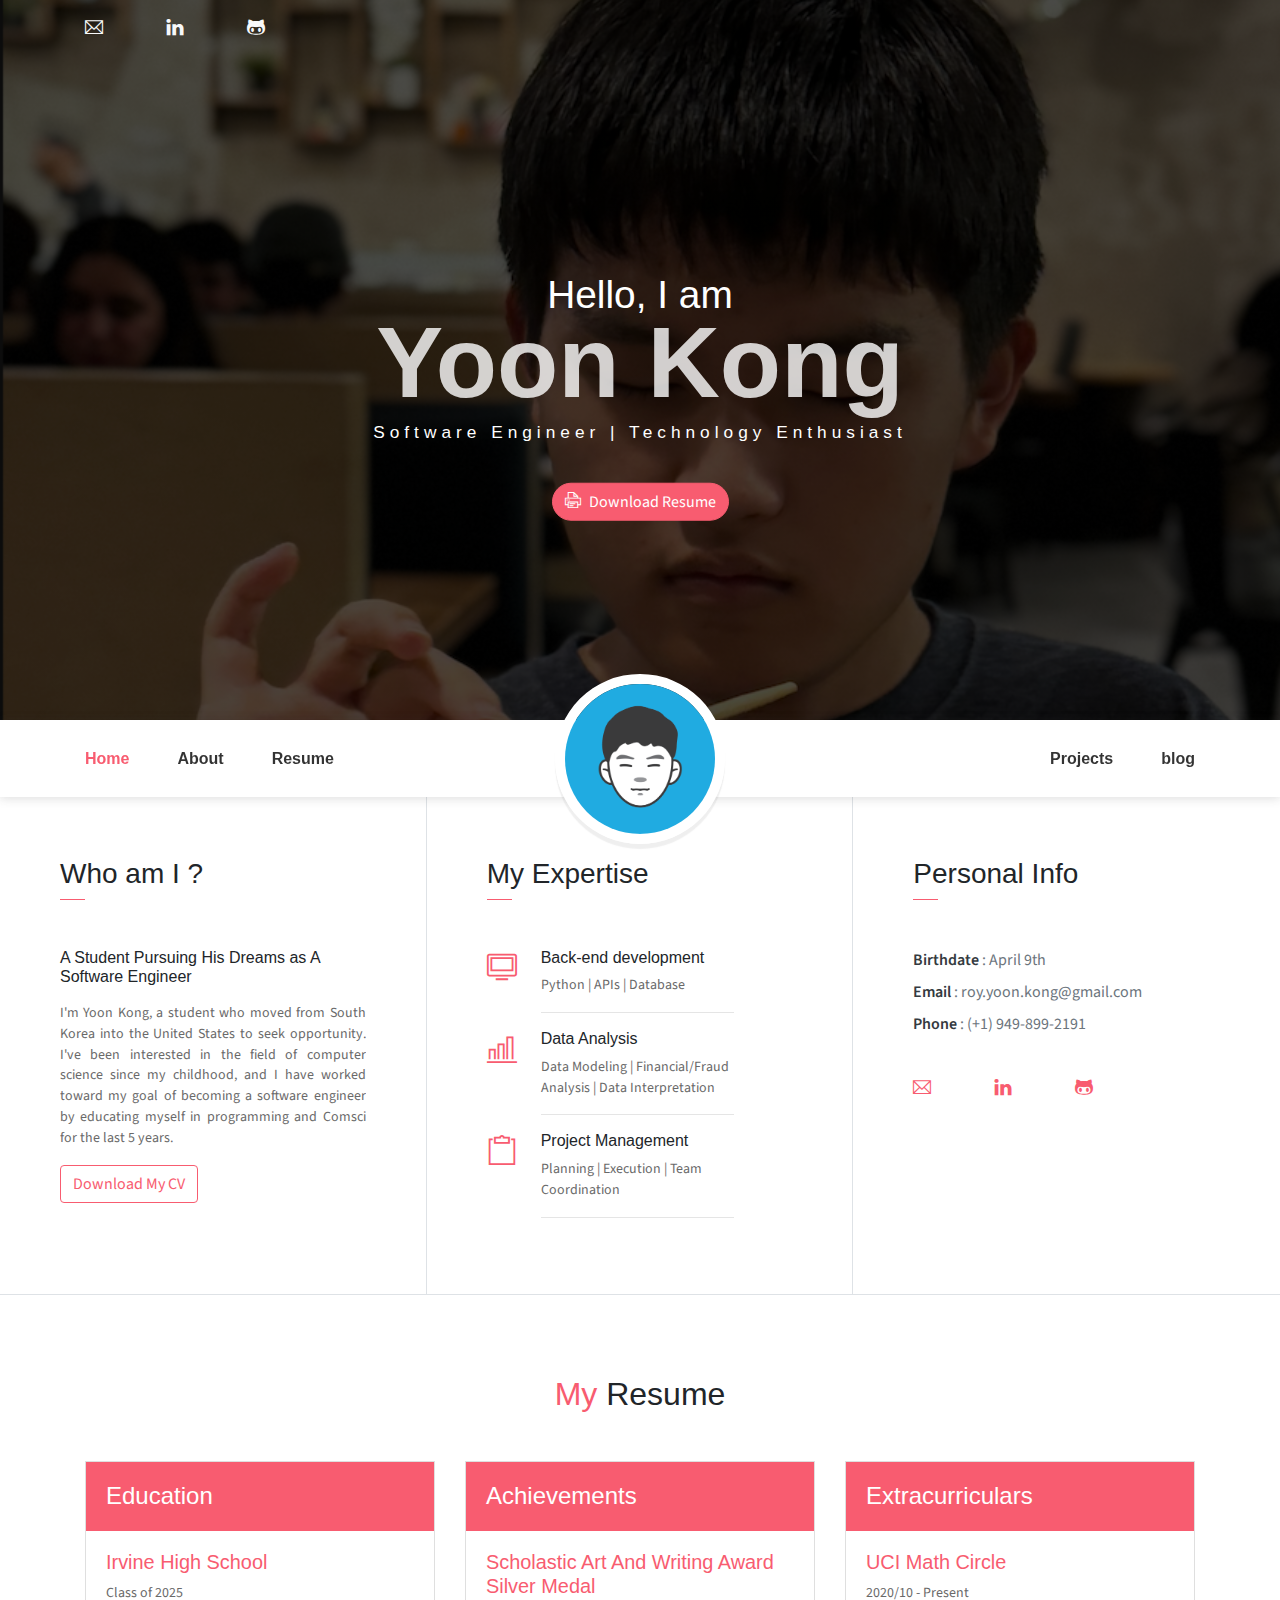
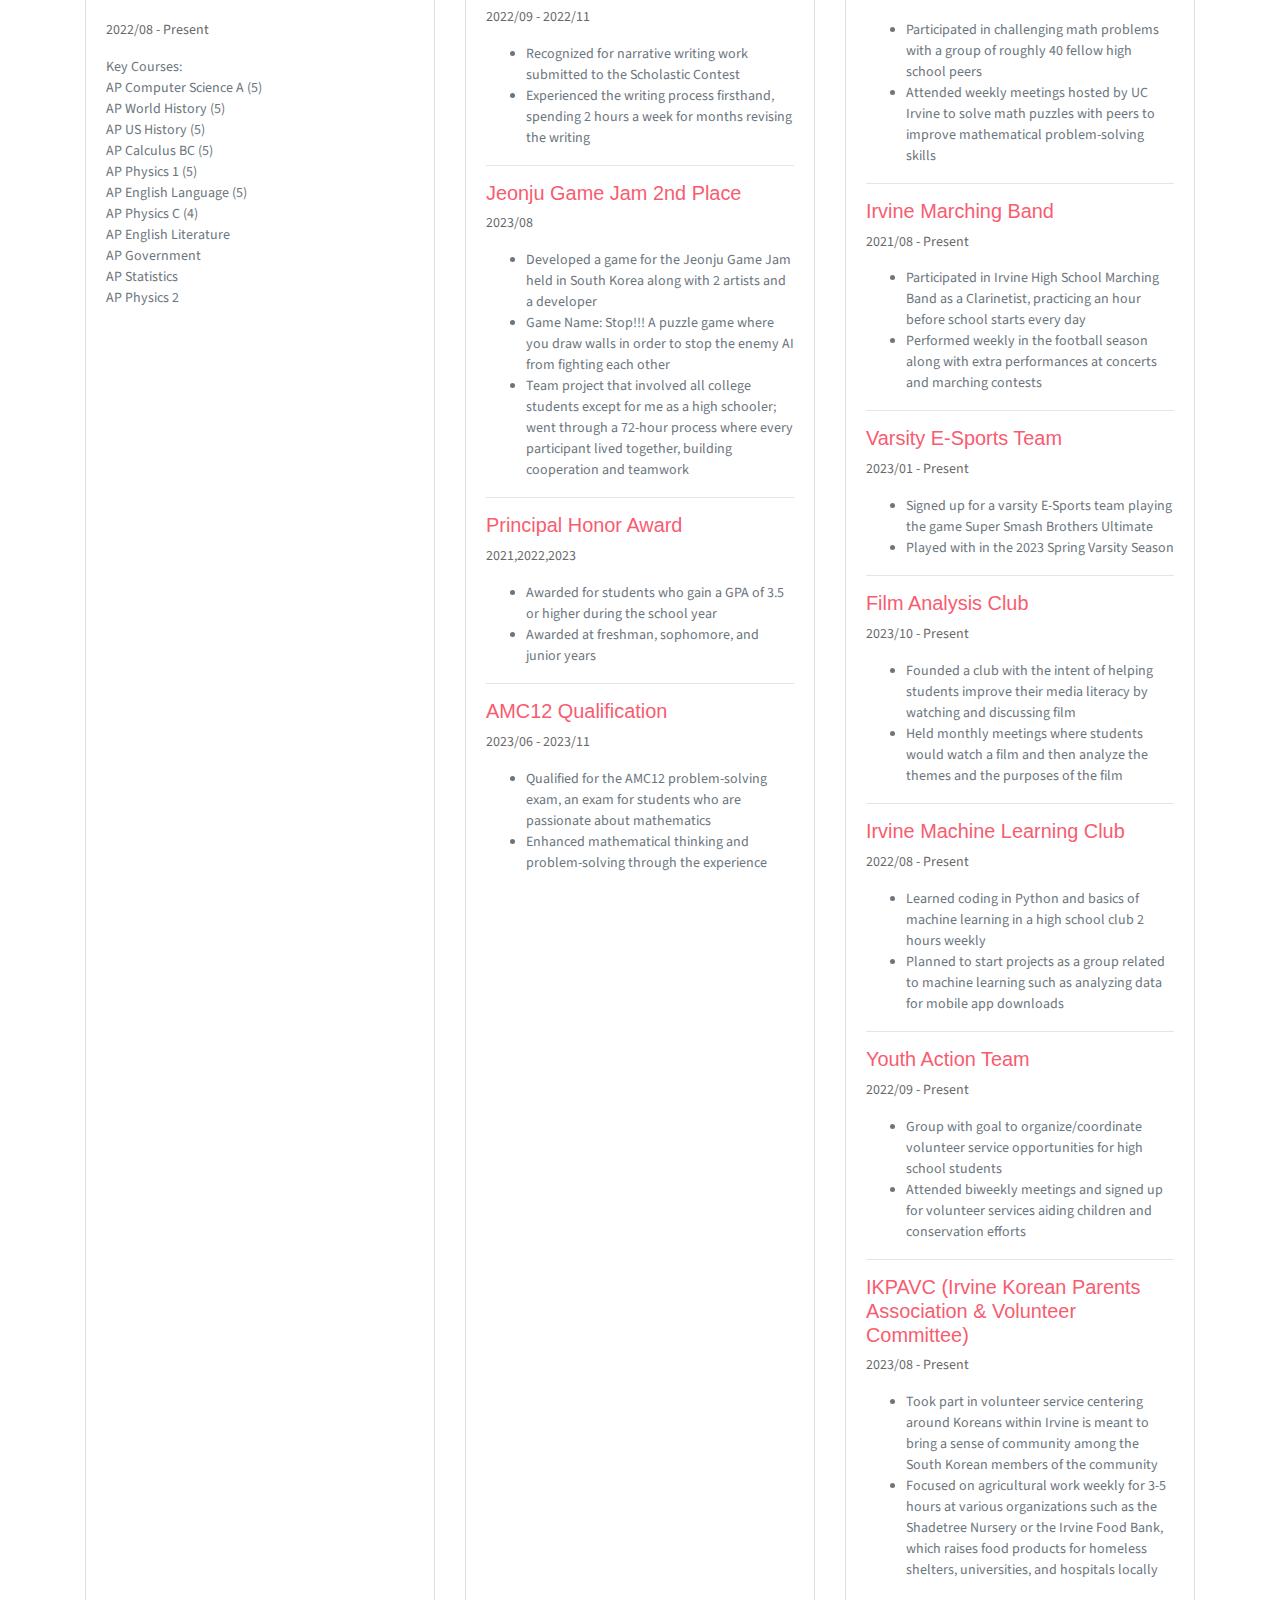
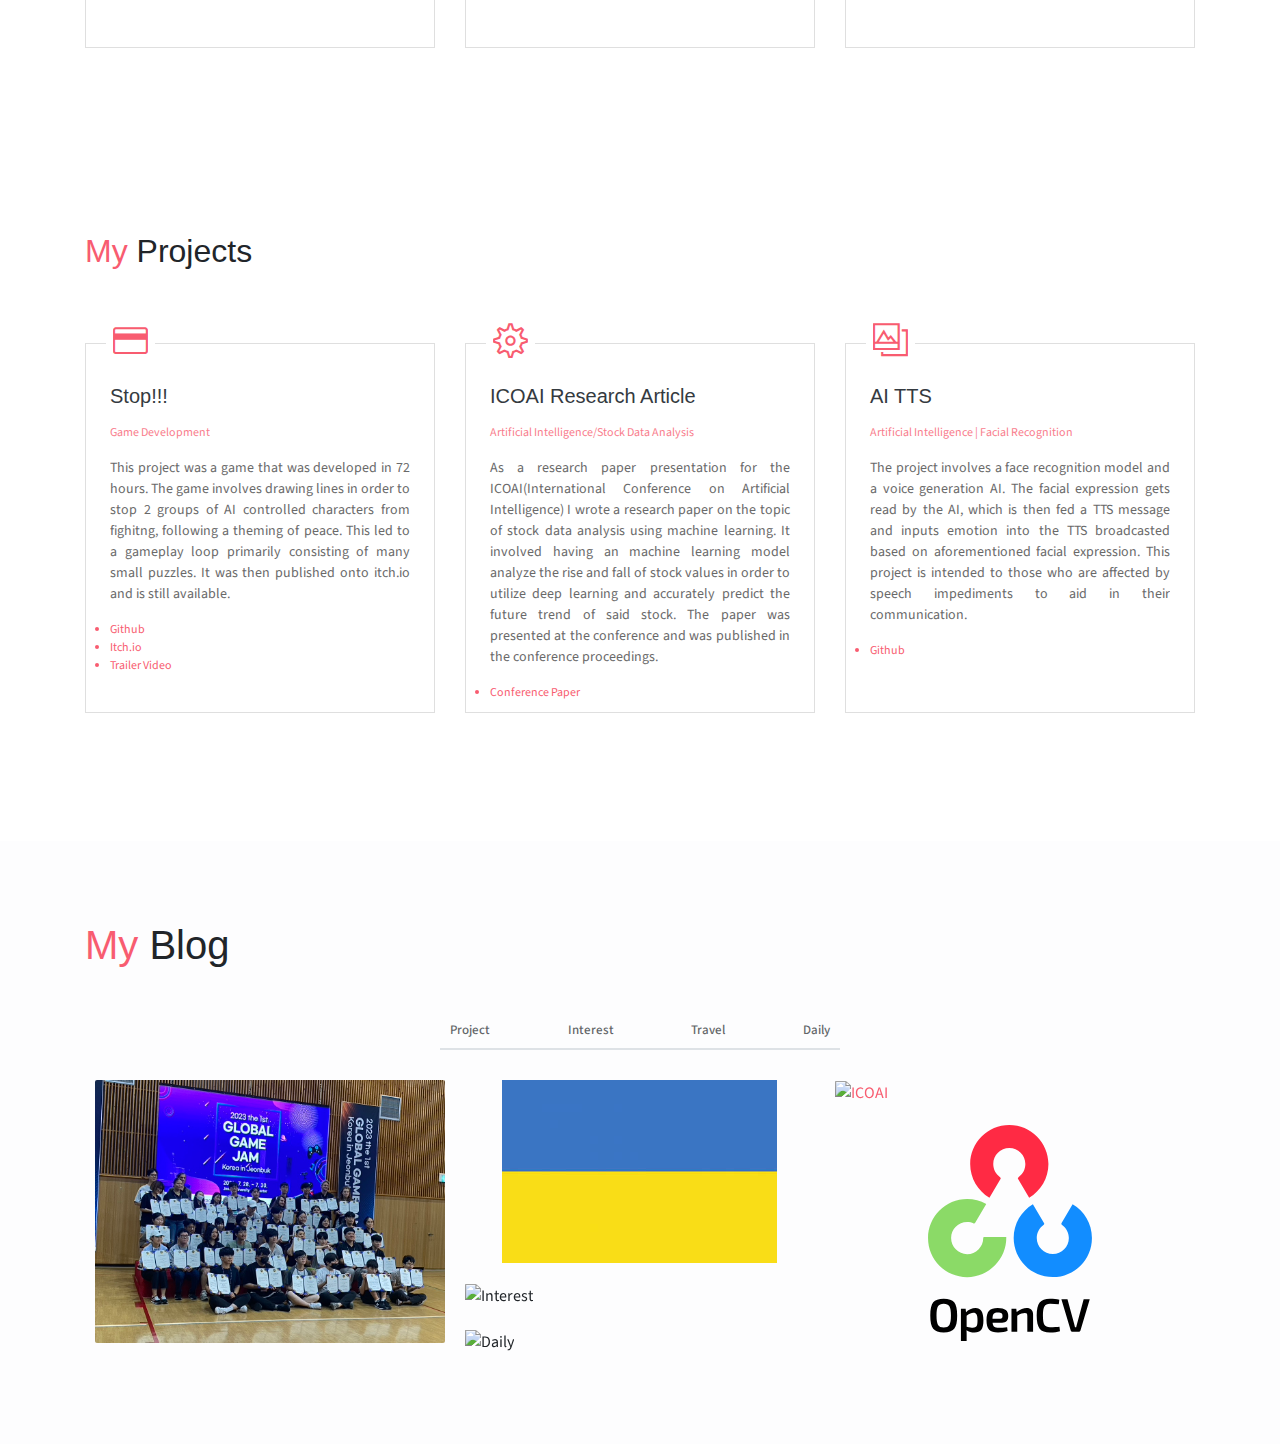
==== commit b42f05f6: "clean up and AITTS" ====
--- a/index.html
+++ b/index.html
@@ -425,6 +425,7 @@
                             </P>
                             <a href="https://www.ijetch.org/show-135-1516-1.html" target="_blank">
                                 <li style="font-size:9pt">Conference Paper</li>
+                            </a>
                         </div>
                     </div>
                 </div>
@@ -487,7 +488,7 @@
                     <div class="col-md-6 col-lg-4 project new">
                         <div class="portfolio-item">
                             <a href="blogs/ukraine.html">
-                                <img src="assets/imgs/Ukraine.jfif" class="img" alt="Ukraine">
+                                <img src="assets/imgs/Ukraine.jfif" class="img" alt="Ukraine" style="display: block; margin: 0 auto;">
                                 <div class="content-holder">
                                     <div class="text-holder">
                                         <h6 class="title">Project</h6>
@@ -513,6 +514,19 @@
                             </a>
                         </div>
                     </div>
+                    <div class="col-md-6 col-lg-4 project new">
+                        <div class="portfolio-item">
+                            <a href="blogs/AITTS.html">
+                                <img src="assets/imgs/opencv.svg" class="img-fluid" alt="AITTS" style="display: block; margin: 0 auto;">
+                                <div class="content-holder">
+                                    <div class="text-holder">
+                                        <h6 class="title">Project</h6>
+                                        <p class="subtitle">ICOAI in Paris</p>
+                                    </div>
+                                </div>
+                            </a>
+                        </div>
+                    </div>
                     
 
                     <!-- Example interest item -->
@@ -627,10 +641,6 @@
     <!-- Isotope  -->
     <script src="assets/vendors/isotope/isotope.pkgd.js"></script>
 
-    <!-- Google mpas -->
-    <script async defer
-        src="https://maps.googleapis.com/maps/api/js?key=AIzaSyCtme10pzgKSPeJVJrG1O3tjR6lk98o4w8&callback=initMap"></script>
-
     <!-- JohnDoe js -->
     <script src="assets/js/johndoe.js"></script>
 
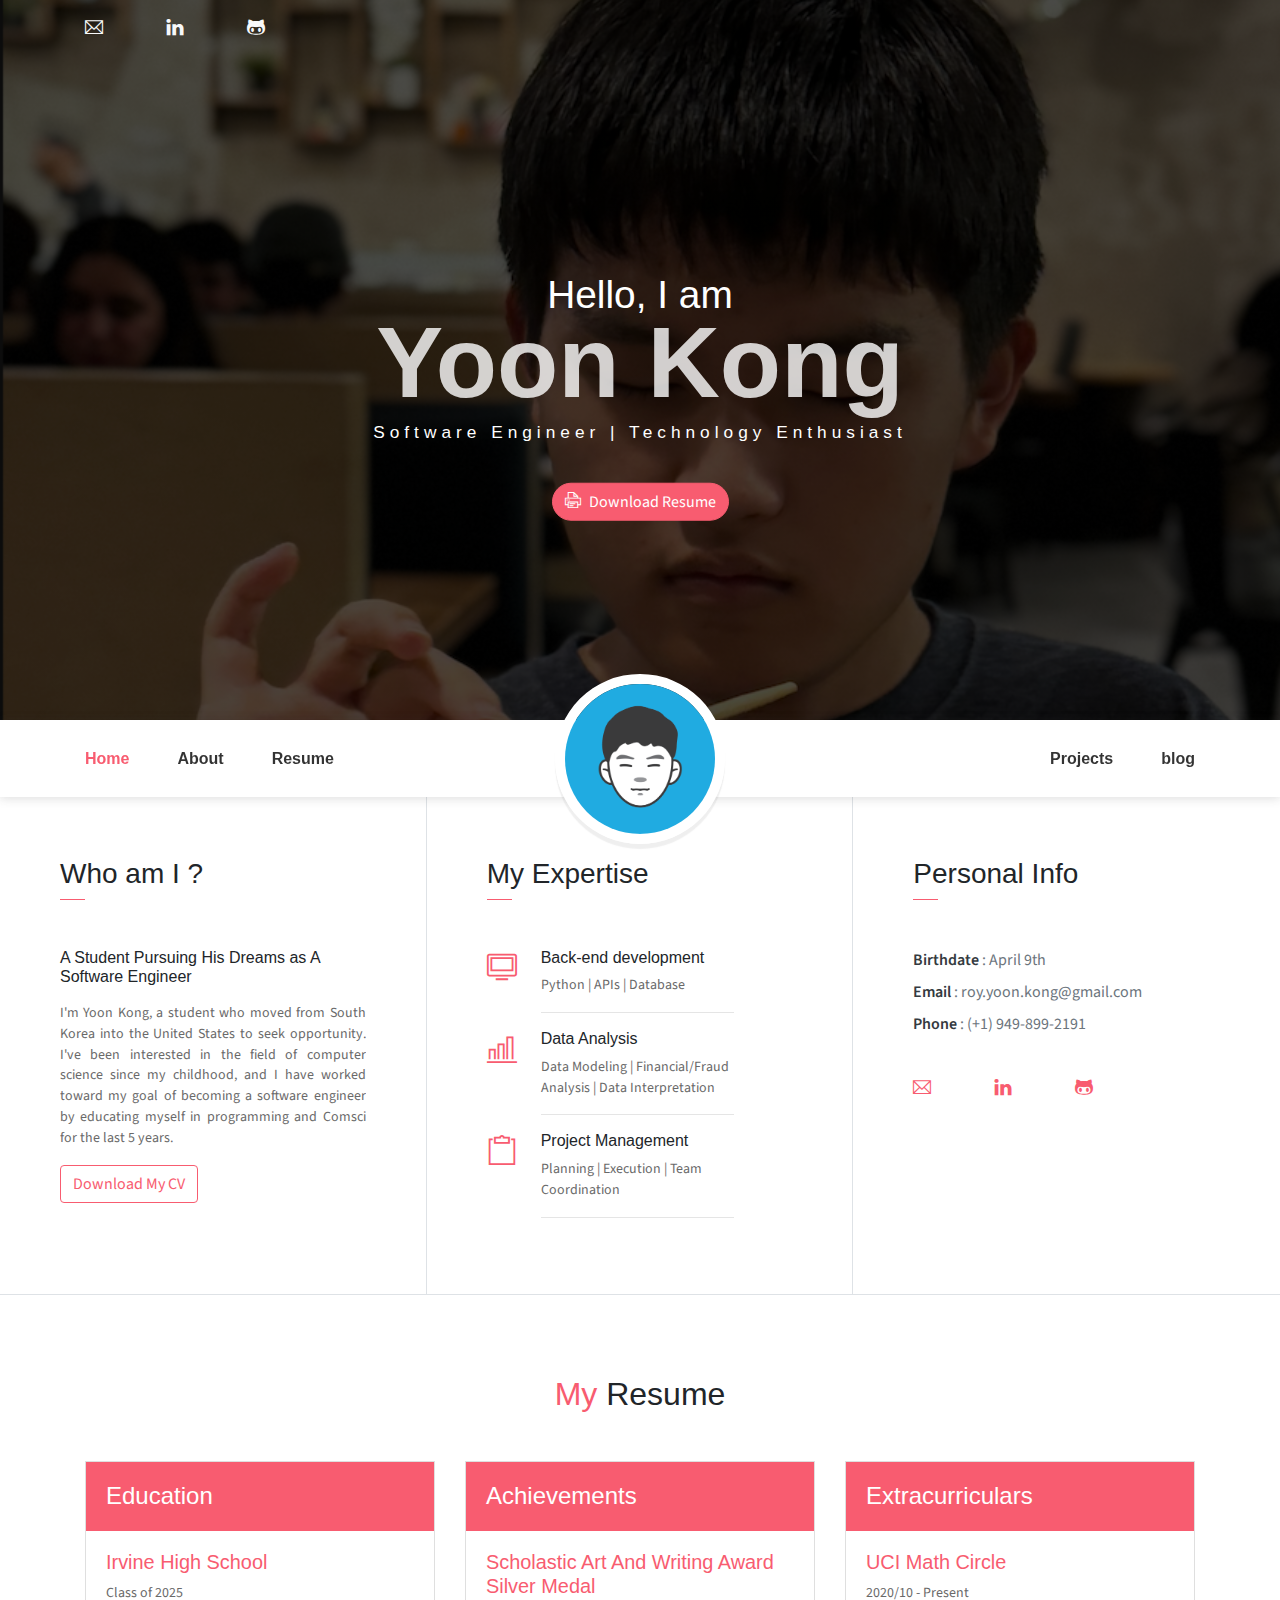
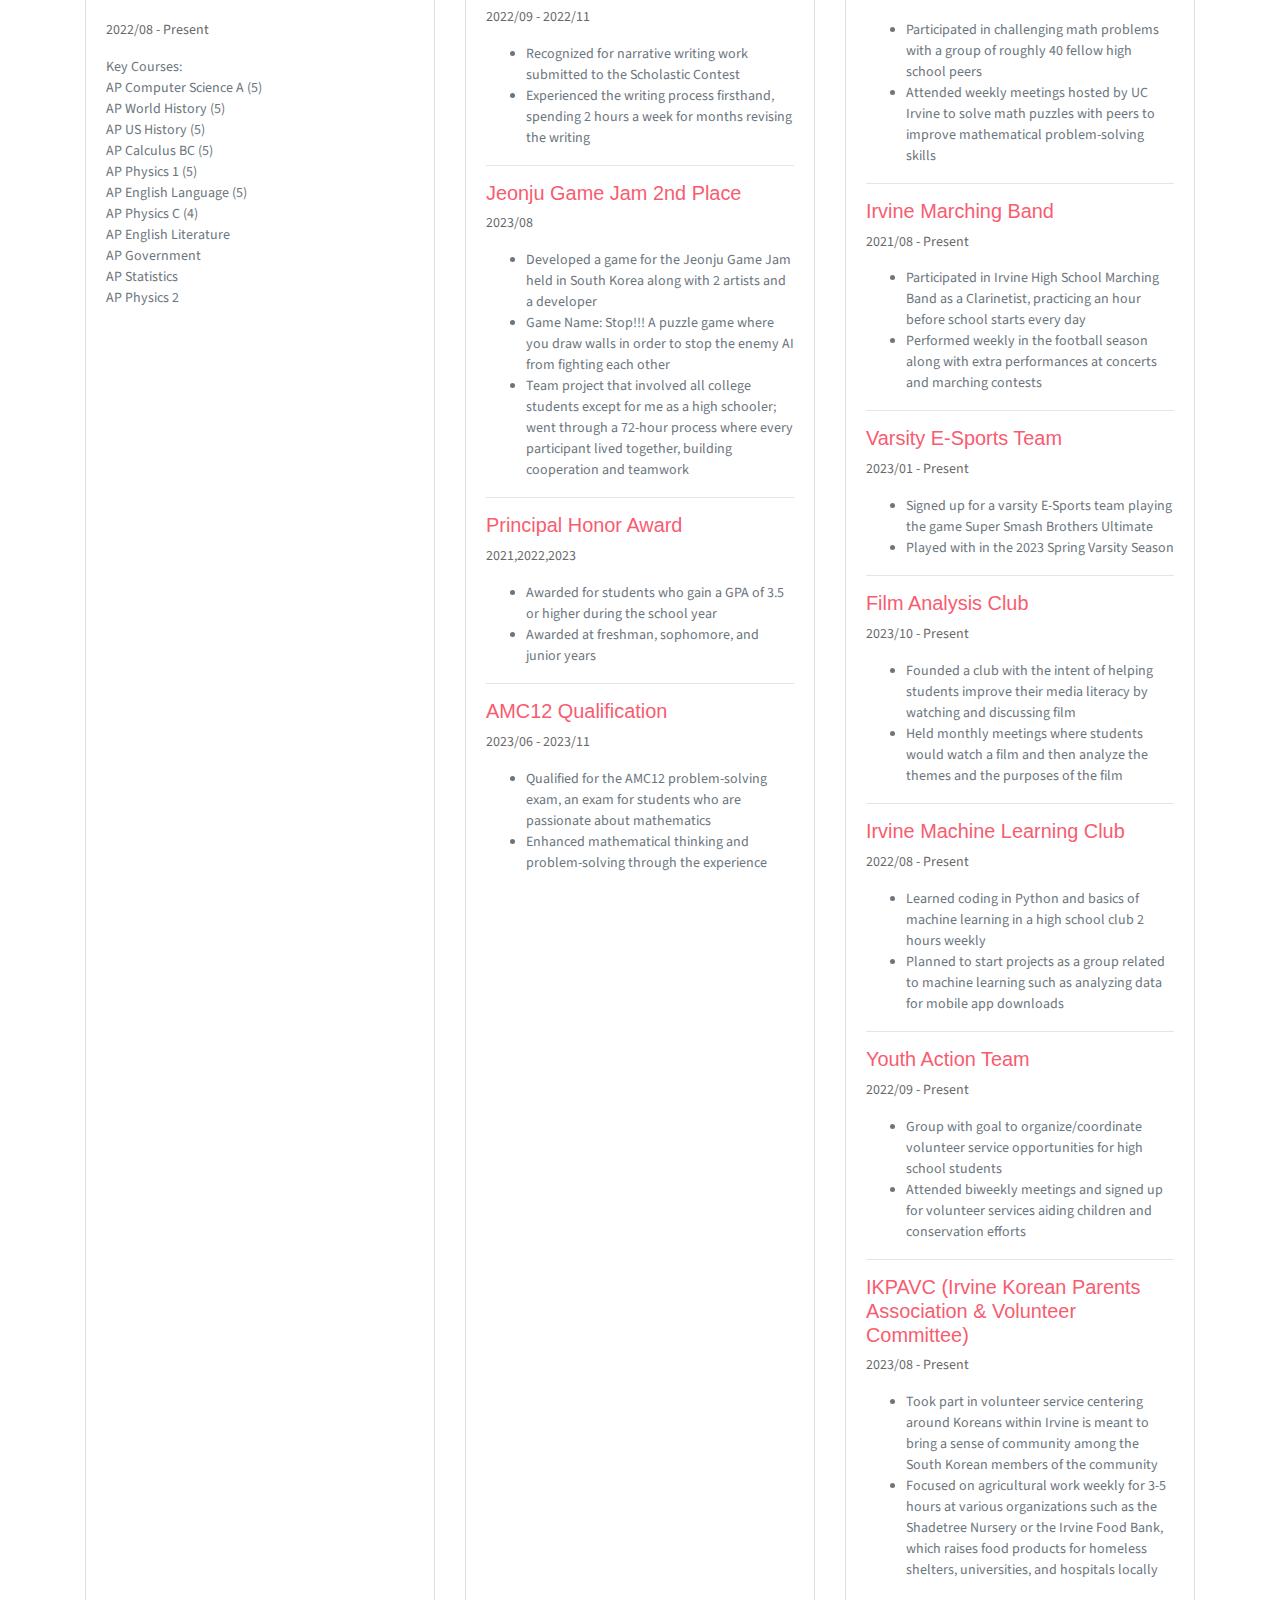
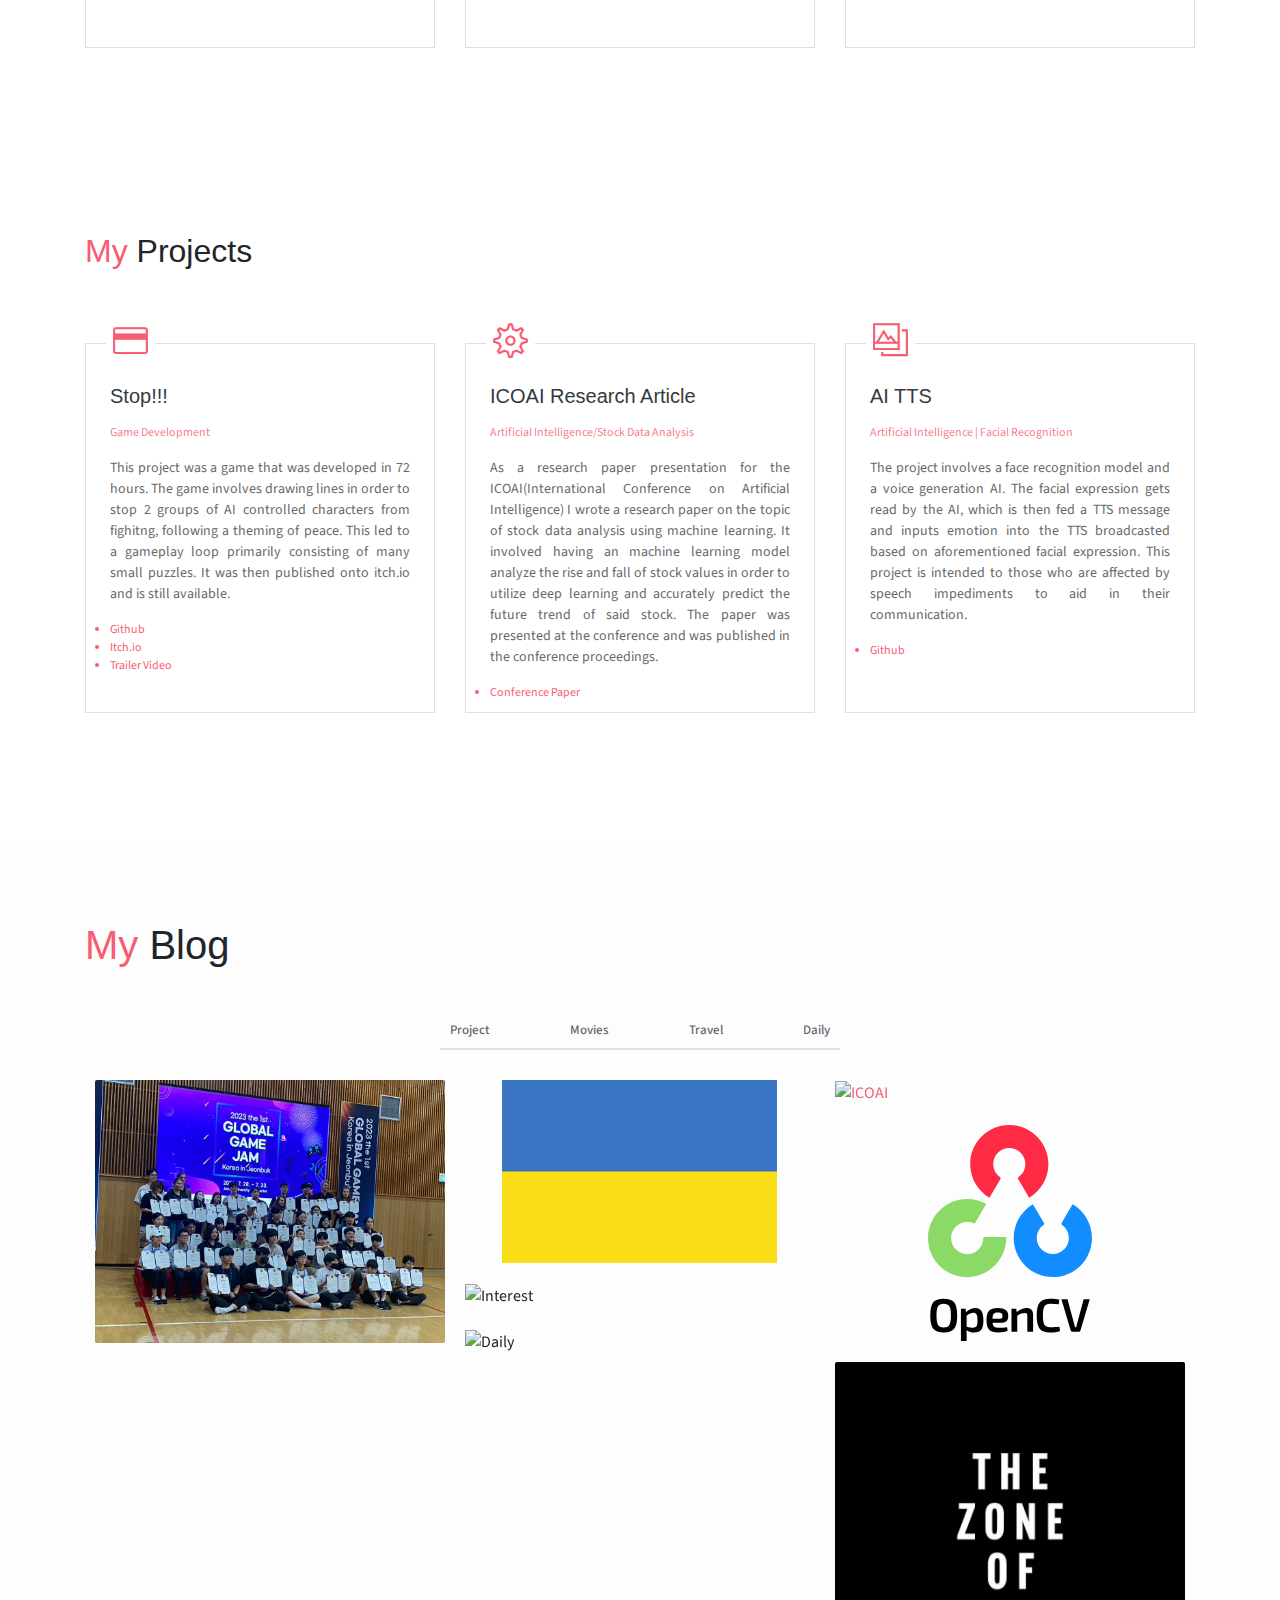
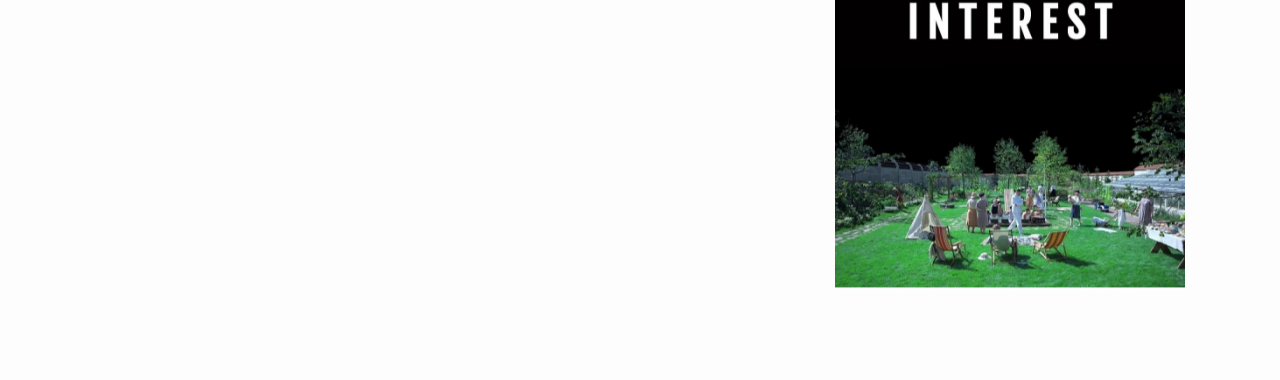
==== commit 3889a7f6: "add ukraine and zone of interest" ====
--- a/index.html
+++ b/index.html
@@ -463,13 +463,13 @@
             <div class="portfolio">
                 <div class="filters">
                     <a href="#" data-filter=".project">Project</a>
-                    <a href="#" data-filter=".interest">Interest</a>
+                    <a href="#" data-filter=".movies">Movies</a>
                     <a href="#" data-filter=".travel">Travel</a>
                     <a href="#" data-filter=".daily">Daily</a>
                 </div>
                 <div class="portfolio-container">
                     <!-- Existing portfolio items... -->
-
+    
                     <!-- New Project Item -->
                     <div class="col-md-6 col-lg-4 project new">
                         <div class="portfolio-item">
@@ -488,7 +488,8 @@
                     <div class="col-md-6 col-lg-4 project new">
                         <div class="portfolio-item">
                             <a href="blogs/ukraine.html">
-                                <img src="assets/imgs/Ukraine.jfif" class="img" alt="Ukraine" style="display: block; margin: 0 auto;">
+                                <img src="assets/imgs/Ukraine.jfif" class="img" alt="Ukraine"
+                                    style="display: block; margin: 0 auto;">
                                 <div class="content-holder">
                                     <div class="text-holder">
                                         <h6 class="title">Project</h6>
@@ -499,7 +500,7 @@
                             <a class="img-popup" href="assets/imgs/project-1.jpg"></a>
                         </div>
                     </div>
-
+    
                     <!-- New Travel Item -->
                     <div class="col-md-6 col-lg-4 project new">
                         <div class="portfolio-item">
@@ -517,32 +518,32 @@
                     <div class="col-md-6 col-lg-4 project new">
                         <div class="portfolio-item">
                             <a href="blogs/AITTS.html">
-                                <img src="assets/imgs/opencv.svg" class="img-fluid" alt="AITTS" style="display: block; margin: 0 auto;">
+                                <img src="assets/imgs/opencv.svg" class="img-fluid" alt="AITTS"
+                                    style="display: block; margin: 0 auto;">
                                 <div class="content-holder">
                                     <div class="text-holder">
                                         <h6 class="title">Project</h6>
-                                        <p class="subtitle">ICOAI in Paris</p>
+                                        <p class="subtitle">AITTS in Paris</p>
                                     </div>
                                 </div>
                             </a>
                         </div>
                     </div>
-                    
-
+    
                     <!-- Example interest item -->
-                    <div class="col-md-6 col-lg-4 interest new">
+                    <div class="col-md-6 col-lg-4 project new">
                         <div class="portfolio-item">
                             <img src="assets/imgs/interest-1.jpg" class="img-fluid" alt="Interest">
                             <div class="content-holder">
                                 <a class="img-popup" href="assets/imgs/interest-1.jpg"></a>
                                 <div class="text-holder">
-                                    <h6 class="title">Interest</h6>
+                                    <h6 class="title">Project</h6>
                                     <p class="subtitle">Photography</p>
                                 </div>
                             </div>
                         </div>
                     </div>
-
+    
                     <!-- Example daily item -->
                     <div class="col-md-6 col-lg-4 daily new">
                         <div class="portfolio-item">
@@ -556,7 +557,22 @@
                             </div>
                         </div>
                     </div>
-
+    
+                    <!-- New Movie Item -->
+                    <div class="col-md-6 col-lg-4 movies new">
+                        <div class="portfolio-item">
+                            <a href="blogs/zoneOfInterest.html">
+                                <img src="assets/imgs/zoneOfInterest.jpg" class="img-fluid" alt="Zone of Interest">
+                                <div class="content-holder">
+                                    <div class="text-holder">
+                                        <h6 class="title">Movies</h6>
+                                        <p class="subtitle">Zone of Interest</p>
+                                    </div>
+                                </div>
+                            </a>
+                        </div>
+                    </div>
+    
                     <!-- More items can be added similarly -->
                 </div>
             </div>
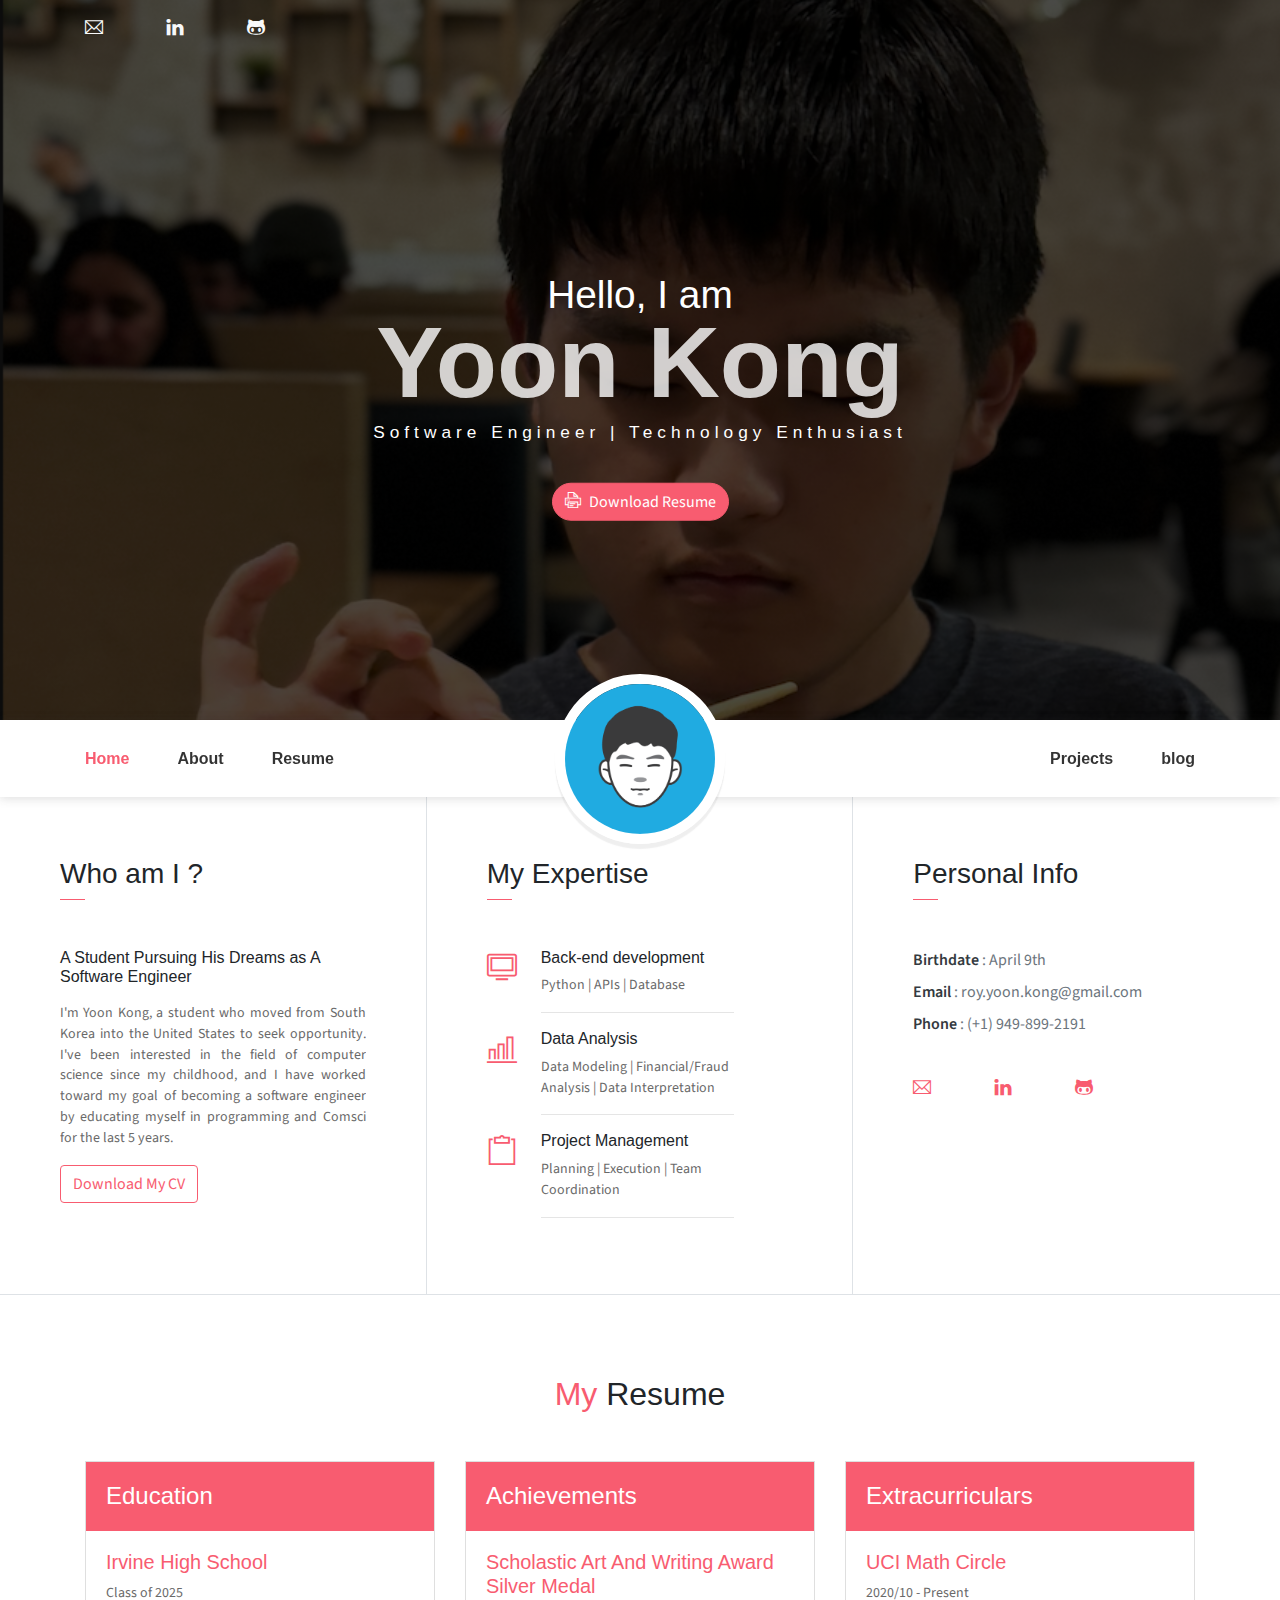
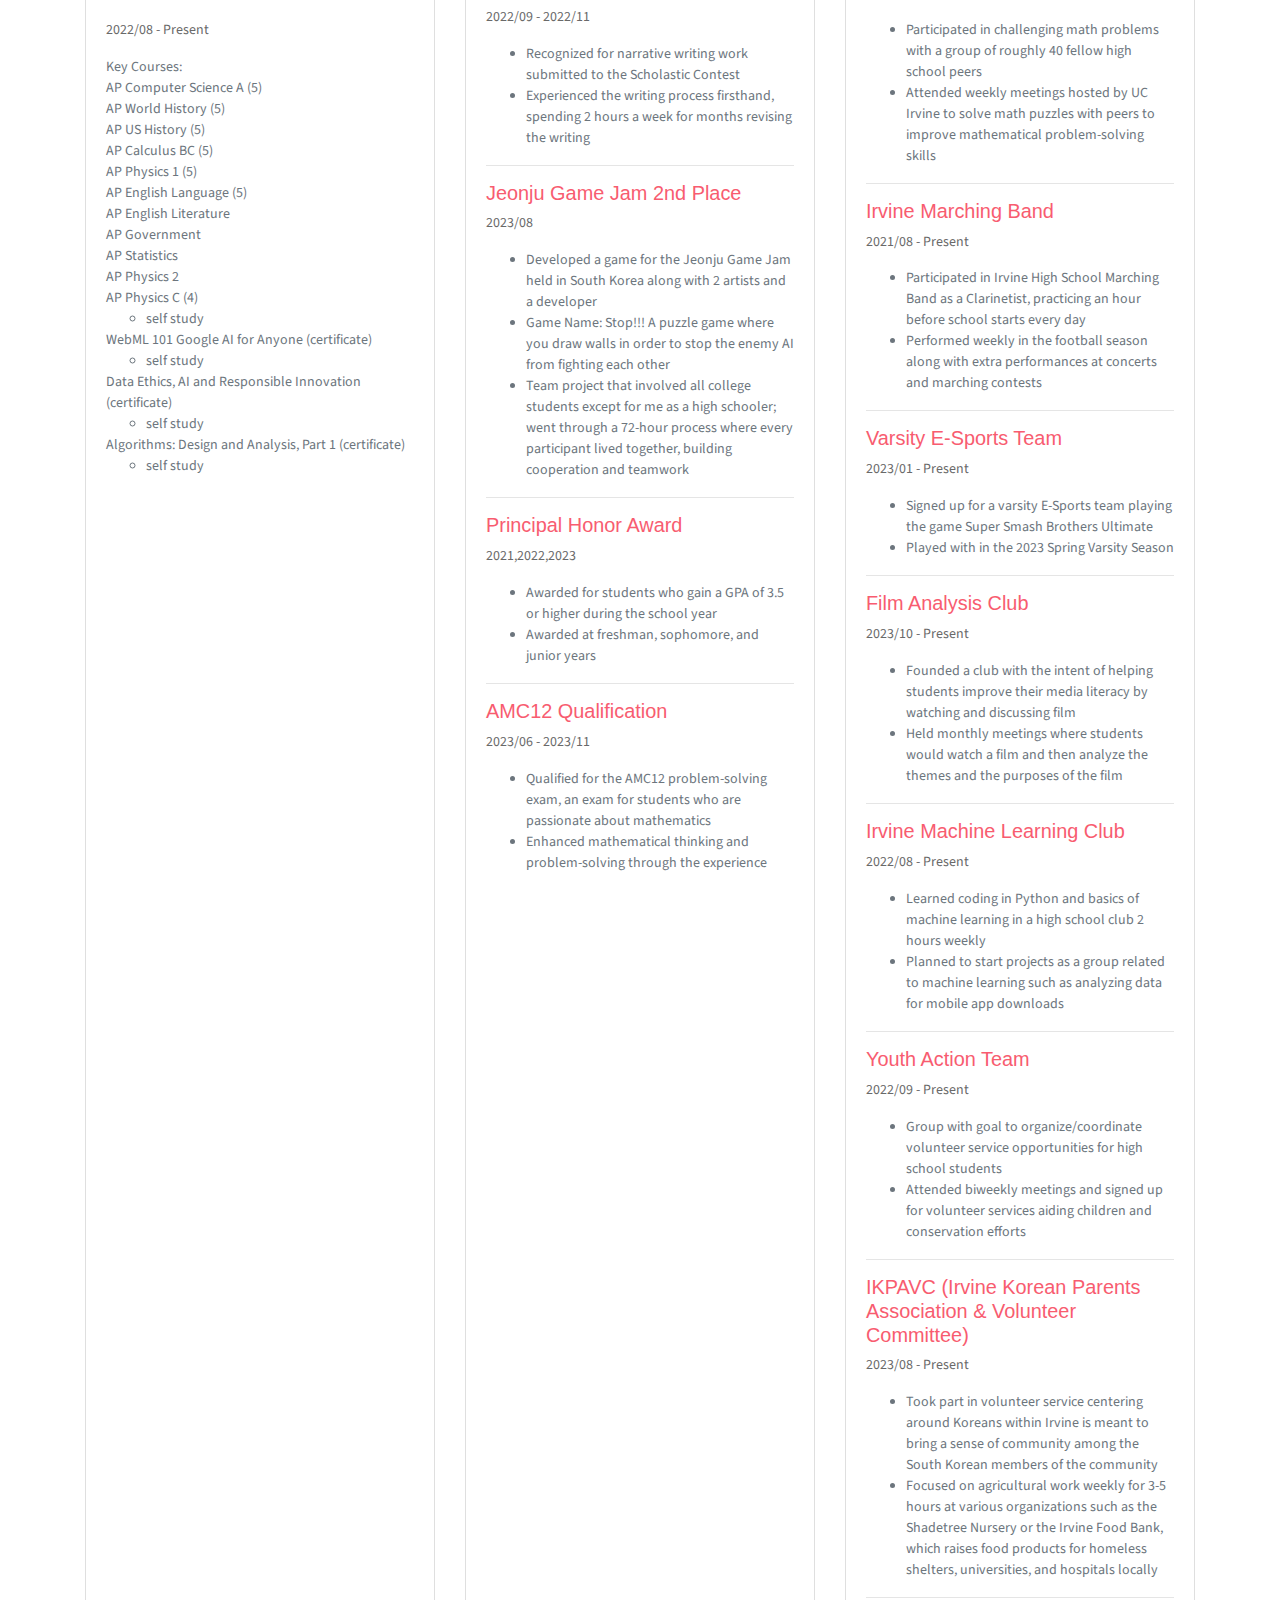
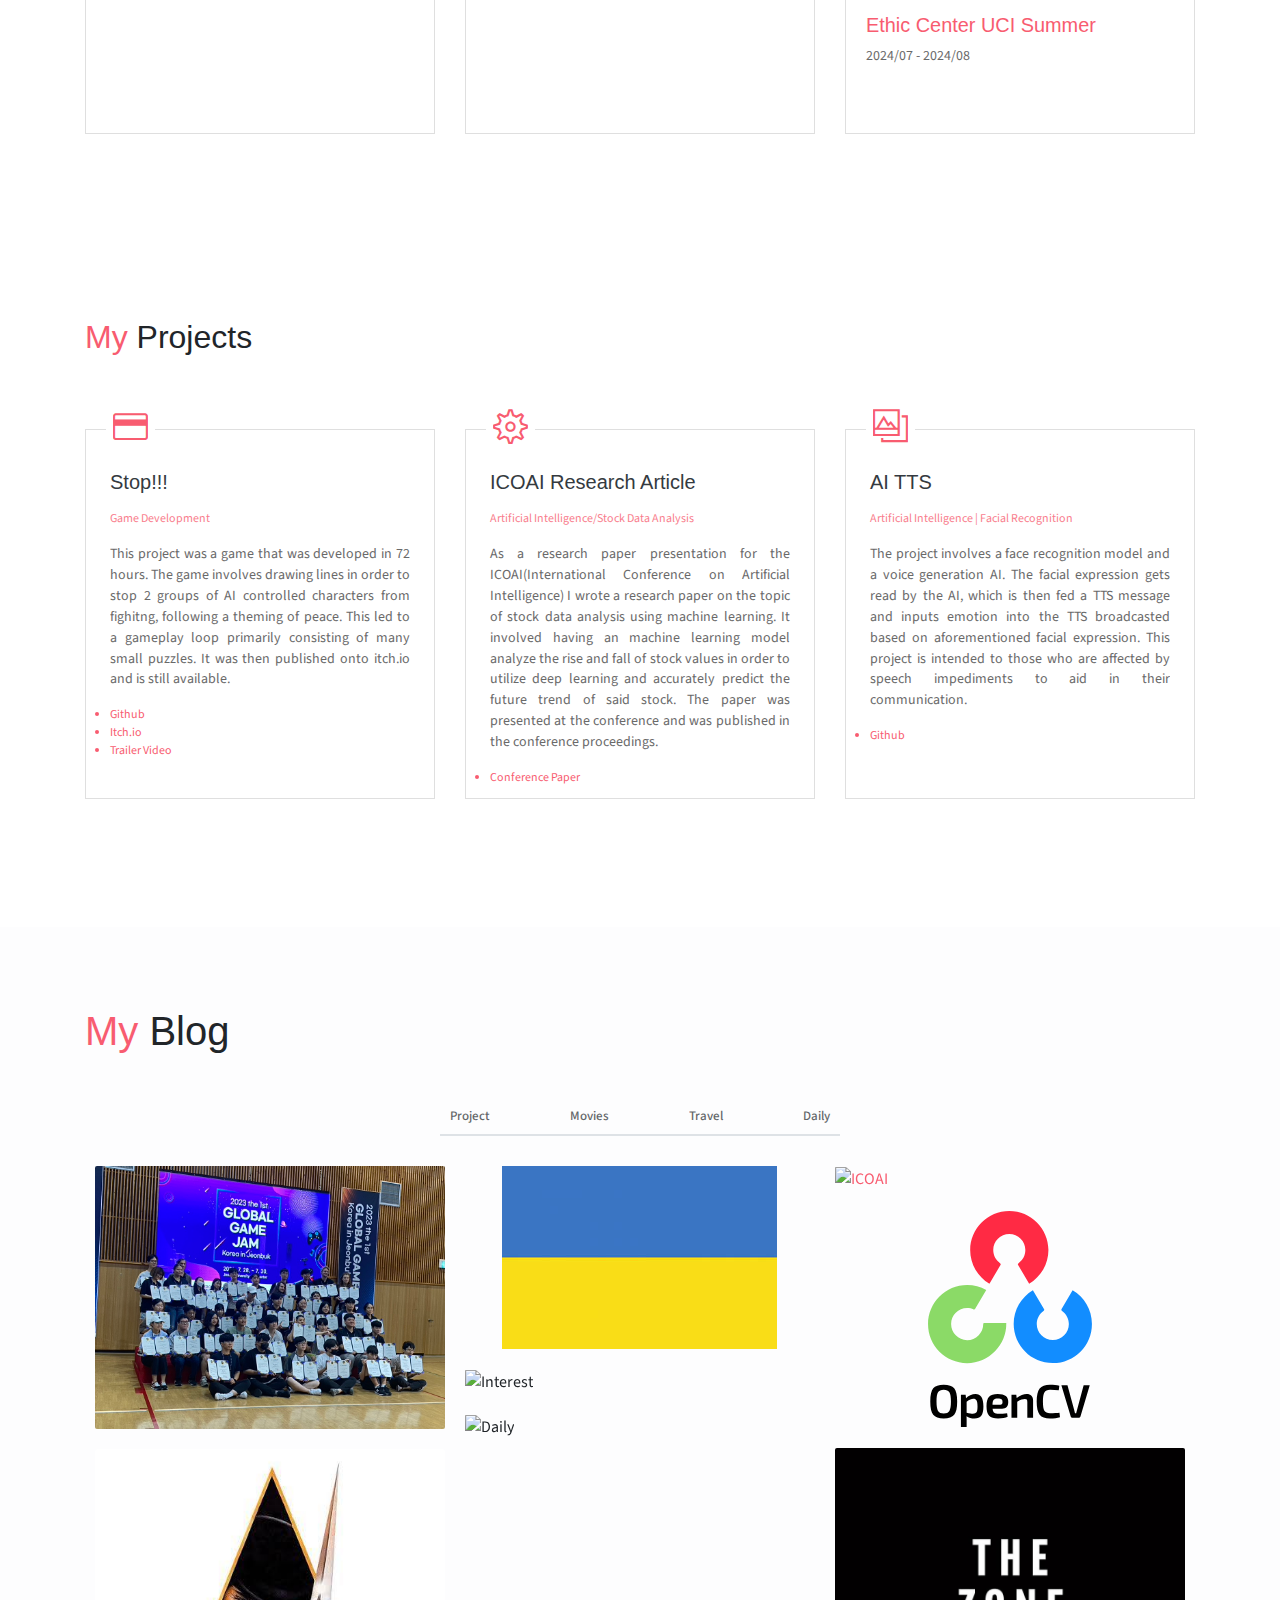
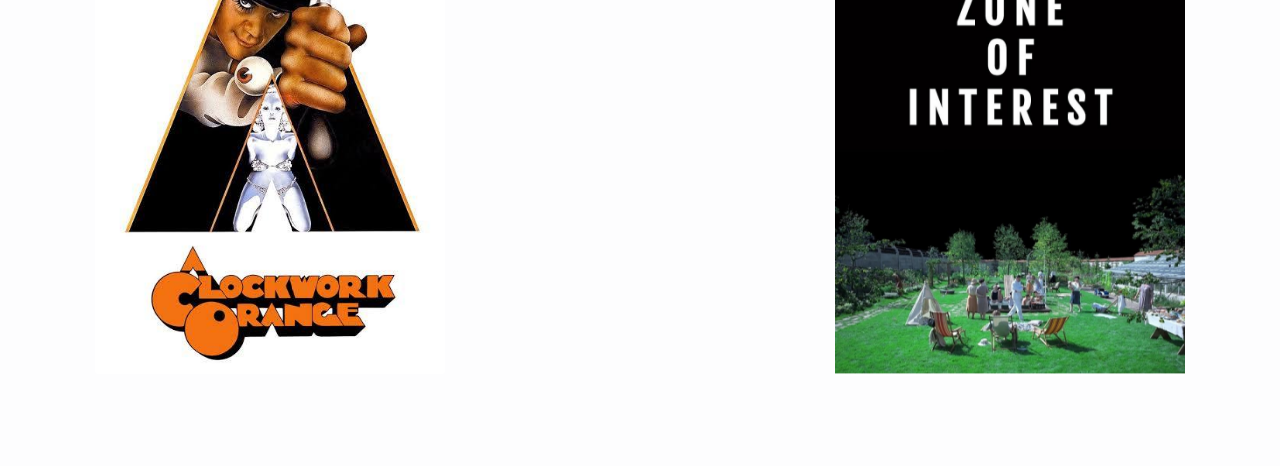
==== commit 88302ac1: "add AITTS video and clock work temp space" ====
--- a/index.html
+++ b/index.html
@@ -1,324 +1,463 @@
 <!DOCTYPE html>
 <html lang="en">
-
-<head>
-    <meta charset="utf-8">
-    <meta name="viewport" content="width=device-width, initial-scale=1, shrink-to-fit=no">
+  <head>
+    <meta charset="utf-8" />
+    <meta
+      name="viewport"
+      content="width=device-width, initial-scale=1, shrink-to-fit=no"
+    />
     <title>Yoon Kong Personal Website</title>
     <!-- font icons -->
-    <link rel="stylesheet" href="assets/vendors/themify-icons/css/themify-icons.css">
+    <link
+      rel="stylesheet"
+      href="assets/vendors/themify-icons/css/themify-icons.css"
+    />
     <!-- Bootstrap + JohnDoe main styles -->
-    <link rel="stylesheet" href="assets/css/johndoe.css">
-</head>
-
-<body data-spy="scroll" data-target=".navbar" data-offset="40" id="home">
+    <link rel="stylesheet" href="assets/css/johndoe.css" />
+  </head>
+
+  <body data-spy="scroll" data-target=".navbar" data-offset="40" id="home">
     <!-- <a href="components.html" class="btn btn-primary btn-component" data-spy="affix" data-offset-top="600"><i class="ti-shift-left-alt"></i> Components</a> -->
     <header class="header">
-<div class="container">
-    <ul class="social-icons pt-3">
-        <li class="social-item">
-<a class="social-link text-light" href="mailto: roy.yoon.kong@gmail.com">
-    <i class="ti-email" aria-hidden="true"></i>
-</a>
-
-        </li>
-        <li class="social-item">
-            <a class="social-link text-light" href="https://www.linkedin.com/in/yoon-kong-57236a319/" target="_blank">
-                <i class="ti-linkedin" aria-hidden="true"></i>
+      <div class="container">
+        <ul class="social-icons pt-3">
+          <li class="social-item">
+            <a
+              class="social-link text-light"
+              href="mailto: roy.yoon.kong@gmail.com"
+            >
+              <i class="ti-email" aria-hidden="true"></i>
             </a>
-        </li>
-        <li class="social-item">
-            <a class="social-link text-light" href="https://github.com/YoonKong49" target="_blank">
-                <i class="ti-github" aria-hidden="true"></i>
+          </li>
+          <li class="social-item">
+            <a
+              class="social-link text-light"
+              href="https://www.linkedin.com/in/yoon-kong-57236a319/"
+              target="_blank"
+            >
+              <i class="ti-linkedin" aria-hidden="true"></i>
             </a>
-        </li>
-    </ul>
-
-    <div class="header-content">
-        <h4 class="header-subtitle">Hello, I am</h4>
-        <h1 class="header-title">Yoon Kong</h1>
-        <h6 class="header-mono">Software Engineer | Technology Enthusiast</h6>
-        <a href="assets/files/Yoon Kong Resume.pdf" download="Yoon-Kong-Resume" target="_blank">
+          </li>
+          <li class="social-item">
+            <a
+              class="social-link text-light"
+              href="https://github.com/YoonKong49"
+              target="_blank"
+            >
+              <i class="ti-github" aria-hidden="true"></i>
+            </a>
+          </li>
+        </ul>
+
+        <div class="header-content">
+          <h4 class="header-subtitle">Hello, I am</h4>
+          <h1 class="header-title">Yoon Kong</h1>
+          <h6 class="header-mono">Software Engineer | Technology Enthusiast</h6>
+          <a
+            href="assets/files/Yoon Kong Resume.pdf"
+            download="Yoon-Kong-Resume"
+            target="_blank"
+          >
             <button class="btn btn-primary btn-rounded">
-                <i class="ti-printer pr-2"></i>Download Resume
+              <i class="ti-printer pr-2"></i>Download Resume
             </button>
-        </a>
-    </div>
-</div>
-
+          </a>
+        </div>
+      </div>
     </header>
-    <nav class="navbar sticky-top navbar-expand-lg navbar-light bg-white" data-spy="affix" data-offset-top="510">
-        <div class="container">
-            <button class="navbar-toggler ml-auto" type="button" data-toggle="collapse"
-                data-target="#navbarSupportedContent" aria-controls="navbarSupportedContent" aria-expanded="false"
-                aria-label="Toggle navigation">
-                <span class="navbar-toggler-icon"></span>
-            </button>
-            <div class="collapse mt-sm-20 navbar-collapse" id="navbarSupportedContent">
-                <ul class="navbar-nav mr-auto">
-                    <li class="nav-item">
-                        <a href="#home" class="nav-link">Home</a>
-                    </li>
-                    <li class="nav-item">
-                        <a href="#about" class="nav-link">About</a>
-                    </li>
-                    <li class="nav-item">
-                        <a href="#resume" class="nav-link">Resume</a>
-                    </li>
-                </ul>
-                <ul class="navbar-nav brand">
-                    <img src="assets/imgs/yoonpfp.png" alt="" class="brand-img">
-                    <li class="brand-txt">
-                        <h5 class="brand-title">Yoon Kong</h5>
-                        <div class="brand-subtitle">Software Engineer | Technology Enthusiast</div>
-                    </li>
-                </ul>
-                <ul class="navbar-nav ml-auto">
-                    <li class="nav-item">
-                        <a href="#projects" class="nav-link">Projects</a>
-                    </li>
-                    <li class="nav-item">
-                        <a href="#blog" class="nav-link">blog</a>
-                    </li>
-                    <!-- <li class="nav-item last-item">
+    <nav
+      class="navbar sticky-top navbar-expand-lg navbar-light bg-white"
+      data-spy="affix"
+      data-offset-top="510"
+    >
+      <div class="container">
+        <button
+          class="navbar-toggler ml-auto"
+          type="button"
+          data-toggle="collapse"
+          data-target="#navbarSupportedContent"
+          aria-controls="navbarSupportedContent"
+          aria-expanded="false"
+          aria-label="Toggle navigation"
+        >
+          <span class="navbar-toggler-icon"></span>
+        </button>
+        <div
+          class="collapse mt-sm-20 navbar-collapse"
+          id="navbarSupportedContent"
+        >
+          <ul class="navbar-nav mr-auto">
+            <li class="nav-item">
+              <a href="#home" class="nav-link">Home</a>
+            </li>
+            <li class="nav-item">
+              <a href="#about" class="nav-link">About</a>
+            </li>
+            <li class="nav-item">
+              <a href="#resume" class="nav-link">Resume</a>
+            </li>
+          </ul>
+          <ul class="navbar-nav brand">
+            <img src="assets/imgs/yoonpfp.png" alt="" class="brand-img" />
+            <li class="brand-txt">
+              <h5 class="brand-title">Yoon Kong</h5>
+              <div class="brand-subtitle">
+                Software Engineer | Technology Enthusiast
+              </div>
+            </li>
+          </ul>
+          <ul class="navbar-nav ml-auto">
+            <li class="nav-item">
+              <a href="#projects" class="nav-link">Projects</a>
+            </li>
+            <li class="nav-item">
+              <a href="#blog" class="nav-link">blog</a>
+            </li>
+            <!-- <li class="nav-item last-item">
                         <a href="#contact" class="nav-link">Contact</a>
                     </li> -->
-                </ul>
-            </div>
-        </div>
+          </ul>
+        </div>
+      </div>
     </nav>
     <div class="container-fluid">
-        <div id="about" class="row about-section">
-            <div class="col-lg-4 about-card">
-                <h3 class="font-weight-light">Who am I ?</h3>
-                <span class="line mb-5"></span>
-                <h6 class="mb-3">A Student Pursuing His Dreams as A Software Engineer</h6>
-                <p class="mt-20" style="text-align: justify">I'm Yoon Kong, a student who moved from South Korea into
-                    the United States
-                    to seek opportunity. I've been interested in the field of computer science since my childhood, and I
-                    have
-                    worked toward my goal of becoming a software engineer by educating myself in programming and
-                    Comsci for
-                    the last 5 years. </p>
-                <a href="assets/files/Yoon Kong Resume.pdf" download="Yoon-Kong-Resume" target="blank">
-                    <button class="btn btn-outline-danger"><i class="icon-down-circled2 "></i>Download My CV</button>
-                </a>
-            </div>
-            <div class="col-lg-4 about-card">
-                <h3 class="font-weight-light">My Expertise</h3>
-                <span class="line mb-5"></span>
-                <div class="row">
-                    <div class="col-1 text-danger pt-1"><i class="ti-desktop icon-lg"></i></div>
-                    <div class="col-10 ml-4 mr-auto col-md-8">
-                        <h6>Back-end development</h6>
-                        <p class="subtitle"> Python | APIs | Database</p>
-                        <hr>
-                    </div>
-                </div>
-                <div class="row">
-                    <div class="col-1 text-danger pt-1"><i class="ti-bar-chart icon-lg"></i></div>
-                    <div class="col-10 ml-4 mr-auto col-md-8">
-                        <h6>Data Analysis</h6>
-                        <p class="subtitle">Data Modeling | Financial/Fraud Analysis | Data Interpretation</p>
-                        <hr>
-                    </div>
-                </div>
-                <div class="row">
-                    <div class="col-1 text-danger pt-1"><i class="ti-clipboard icon-lg"></i></div>
-                    <div class="col-10 ml-4 mr-auto col-md-8">
-                        <h6>Project Management</h6>
-                        <p class="subtitle">Planning | Execution | Team Coordination</p>
-                        <hr>
-                    </div>
-                </div>
-            </div>
-            <div class="col-lg-4 about-card">
-                <h3 class="font-weight-light">Personal Info</h3>
-                <span class="line mb-5"></span>
-                <ul class="mt40 info list-unstyled">
-                    <li style="font-size:12pt"><span style="font-size:12pt">Birthdate</span> : April 9th</li>
-                    <li style="font-size:12pt"><span style="font-size:12pt">Email</span> : roy.yoon.kong@gmail.com</li>
-                    <li style="font-size:12pt"><span style="font-size:12pt">Phone</span> : (+1) 949-899-2191</li>
-                </ul>
-                <ul class="social-icons pt-3">
-                    <li class="social-item"><a class="social-link" href="mailto: roy.yoon.kong@gmail.com"
-                            target="_blank"><i class="ti-email" aria-hidden="true"></i></a></li>
-                    <li class="social-item"><a class="social-link"
-                            href="https://www.linkedin.com/in/yoon-kong-57236a319/" target="_blank"><i
-                                class="ti-linkedin" aria-hidden="true"></i></a></li>
-                    <li class="social-item"><a class="social-link" href="https://github.com/YoonKong49"
-                            target="_blank"><i class="ti-github" aria-hidden="true"></i></a></li>
-                </ul>
-            </div>
-        </div>
+      <div id="about" class="row about-section">
+        <div class="col-lg-4 about-card">
+          <h3 class="font-weight-light">Who am I ?</h3>
+          <span class="line mb-5"></span>
+          <h6 class="mb-3">
+            A Student Pursuing His Dreams as A Software Engineer
+          </h6>
+          <p class="mt-20" style="text-align: justify">
+            I'm Yoon Kong, a student who moved from South Korea into the United
+            States to seek opportunity. I've been interested in the field of
+            computer science since my childhood, and I have worked toward my
+            goal of becoming a software engineer by educating myself in
+            programming and Comsci for the last 5 years.
+          </p>
+          <a
+            href="assets/files/Yoon Kong Resume.pdf"
+            download="Yoon-Kong-Resume"
+            target="blank"
+          >
+            <button class="btn btn-outline-danger">
+              <i class="icon-down-circled2"></i>Download My CV
+            </button>
+          </a>
+        </div>
+        <div class="col-lg-4 about-card">
+          <h3 class="font-weight-light">My Expertise</h3>
+          <span class="line mb-5"></span>
+          <div class="row">
+            <div class="col-1 text-danger pt-1">
+              <i class="ti-desktop icon-lg"></i>
+            </div>
+            <div class="col-10 ml-4 mr-auto col-md-8">
+              <h6>Back-end development</h6>
+              <p class="subtitle">Python | APIs | Database</p>
+              <hr />
+            </div>
+          </div>
+          <div class="row">
+            <div class="col-1 text-danger pt-1">
+              <i class="ti-bar-chart icon-lg"></i>
+            </div>
+            <div class="col-10 ml-4 mr-auto col-md-8">
+              <h6>Data Analysis</h6>
+              <p class="subtitle">
+                Data Modeling | Financial/Fraud Analysis | Data Interpretation
+              </p>
+              <hr />
+            </div>
+          </div>
+          <div class="row">
+            <div class="col-1 text-danger pt-1">
+              <i class="ti-clipboard icon-lg"></i>
+            </div>
+            <div class="col-10 ml-4 mr-auto col-md-8">
+              <h6>Project Management</h6>
+              <p class="subtitle">Planning | Execution | Team Coordination</p>
+              <hr />
+            </div>
+          </div>
+        </div>
+        <div class="col-lg-4 about-card">
+          <h3 class="font-weight-light">Personal Info</h3>
+          <span class="line mb-5"></span>
+          <ul class="mt40 info list-unstyled">
+            <li style="font-size: 12pt">
+              <span style="font-size: 12pt">Birthdate</span> : April 9th
+            </li>
+            <li style="font-size: 12pt">
+              <span style="font-size: 12pt">Email</span> :
+              roy.yoon.kong@gmail.com
+            </li>
+            <li style="font-size: 12pt">
+              <span style="font-size: 12pt">Phone</span> : (+1) 949-899-2191
+            </li>
+          </ul>
+          <ul class="social-icons pt-3">
+            <li class="social-item">
+              <a
+                class="social-link"
+                href="mailto: roy.yoon.kong@gmail.com"
+                target="_blank"
+                ><i class="ti-email" aria-hidden="true"></i
+              ></a>
+            </li>
+            <li class="social-item">
+              <a
+                class="social-link"
+                href="https://www.linkedin.com/in/yoon-kong-57236a319/"
+                target="_blank"
+                ><i class="ti-linkedin" aria-hidden="true"></i
+              ></a>
+            </li>
+            <li class="social-item">
+              <a
+                class="social-link"
+                href="https://github.com/YoonKong49"
+                target="_blank"
+                ><i class="ti-github" aria-hidden="true"></i
+              ></a>
+            </li>
+          </ul>
+        </div>
+      </div>
     </div>
-
 
     <!--Resume Section-->
     <section class="section" id="resume">
-        <div class="container">
-            <h2 class="mb-5 text-center"><span class="text-danger">My</span> Resume</h2>
-            <div class="row">
-                <div class="col-md-6 col-lg-4 mb-4">
-                    <div class="card h-100">
-                        <div class="card-header bg-danger text-white">
-                            <h4 class="mt-2">Education</h4>
-                        </div>
-                        <div class="card-body">
-                            <h6 class="title text-danger">Irvine High School</h6>
-                            <p>Class of 2025</p>
-                            <p>2022/08 - Present</p>
-                            <ul class="list-unstyled">
-                                <li>Key Courses:</li>
-                                <li>AP Computer Science A (5)</li>
-                                <li>AP World History (5)</li>
-                                <li>AP US History (5)</li>
-                                <li>AP Calculus BC (5)</li>
-                                <li>AP Physics 1 (5)</li>
-                                <li>AP English Language (5)</li>
-                                <li>AP Physics C (4)</li>
-                                <li>AP English Literature</li>
-                                <li>AP Government</li>
-                                <li>AP Statistics</li>
-                                <li>AP Physics 2</li>
-                            </ul>
-                        </div>
-                    </div>
-                </div>
-                <div class="col-md-6 col-lg-4 mb-4">
-                    <div class="card h-100">
-                        <div class="card-header bg-danger text-white">
-                            <h4 class="mt-2">Achievements</h4>
-                        </div>
-                        <div class="card-body">
-                            <h6 class="title text-danger">Scholastic Art And Writing Award Silver Medal</h6>
-                            <p>2022/09 - 2022/11</p>
-                            <ul>
-                                <li>Recognized for narrative writing work submitted to the Scholastic Contest</li>
-                                <li>Experienced the writing process firsthand, spending 2 hours a week for months
-                                    revising
-                                    the writing</li>
-                            </ul>
-                            <hr>
-                            <h6 class="title text-danger">Jeonju Game Jam 2nd Place</h6>
-                            <p>2023/08</p>
-                            <ul>
-                                <li>Developed a game for the Jeonju Game Jam held in South Korea along with 2 artists
-                                    and a
-                                    developer</li>
-                                <li>Game Name: Stop!!! A puzzle game where you draw walls in order to stop the enemy AI
-                                    from
-                                    fighting each other</li>
-                                <li>Team project that involved all college students except for me as a high schooler;
-                                    went
-                                    through a 72-hour process where every participant lived together, building
-                                    cooperation
-                                    and teamwork</li>
-                            </ul>
-                            <hr>
-                            <h6 class="title text-danger">Principal Honor Award</h6>
-                            <p>2021,2022,2023</p>
-                            <ul>
-                                <li>Awarded for students who gain a GPA of 3.5 or higher during the school year</li>
-                                <li>Awarded at freshman, sophomore, and junior years</li>
-                            </ul>
-                            <hr>
-                            <h6 class="title text-danger">AMC12 Qualification</h6>
-                            <p>2023/06 - 2023/11</p>
-                            <ul>
-                                <li>Qualified for the AMC12 problem-solving exam, an exam for students who are
-                                    passionate
-                                    about mathematics</li>
-                                <li>Enhanced mathematical thinking and problem-solving through the experience</li>
-                            </ul>
-                        </div>
-                    </div>
-                </div>
-                <div class="col-lg-4 mb-4">
-                    <div class="card h-100">
-                        <div class="card-header bg-danger text-white">
-                            <h4 class="mt-2">Extracurriculars</h4>
-                        </div>
-                        <div class="card-body">
-                            <h6 class="title text-danger">UCI Math Circle</h6>
-                            <p>2020/10 - Present</p>
-                            <ul>
-                                <li>Participated in challenging math problems with a group of roughly 40 fellow high
-                                    school
-                                    peers</li>
-                                <li>Attended weekly meetings hosted by UC Irvine to solve math puzzles with peers to
-                                    improve
-                                    mathematical problem-solving skills</li>
-                            </ul>
-                            <hr>
-                            <h6 class="title text-danger">Irvine Marching Band</h6>
-                            <p>2021/08 - Present</p>
-                            <ul>
-                                <li>Participated in Irvine High School Marching Band as a Clarinetist, practicing an
-                                    hour
-                                    before school starts every day</li>
-                                <li>Performed weekly in the football season along with extra performances at concerts
-                                    and
-                                    marching contests</li>
-                            </ul>
-                            <hr>
-                            <h6 class="title text-danger">Varsity E-Sports Team</h6>
-                            <p>2023/01 - Present</p>
-                            <ul>
-                                <li>Signed up for a varsity E-Sports team playing the game Super Smash Brothers Ultimate
-                                </li>
-                                <li>Played with in the 2023 Spring Varsity Season</li>
-                            </ul>
-                            <hr>
-                            <h6 class="title text-danger">Film Analysis Club</h6>
-                            <p>2023/10 - Present</p>
-                            <ul>
-                                <li>Founded a club with the intent of helping students improve their media literacy by
-                                    watching and discussing film</li>
-                                <li>Held monthly meetings where students would watch a film and then analyze the themes
-                                    and
-                                    the purposes of the film</li>
-                            </ul>
-                            <hr>
-                            <h6 class="title text-danger">Irvine Machine Learning Club</h6>
-                            <p>2022/08 - Present</p>
-                            <ul>
-                                <li>Learned coding in Python and basics of machine learning in a high school club 2
-                                    hours
-                                    weekly</li>
-                                <li>Planned to start projects as a group related to machine learning such as analyzing
-                                    data
-                                    for mobile app downloads</li>
-                            </ul>
-                            <hr>
-                            <h6 class="title text-danger">Youth Action Team</h6>
-                            <p>2022/09 - Present</p>
-                            <ul>
-                                <li>Group with goal to organize/coordinate volunteer service opportunities for high
-                                    school
-                                    students</li>
-                                <li>Attended biweekly meetings and signed up for volunteer services aiding children and
-                                    conservation efforts</li>
-                            </ul>
-                            <hr>
-                            <h6 class="title text-danger">IKPAVC (Irvine Korean Parents Association & Volunteer
-                                Committee)
-                            </h6>
-                            <p>2023/08 - Present</p>
-                            <ul>
-                                <li>Took part in volunteer service centering around Koreans within Irvine is meant to
-                                    bring
-                                    a sense of community among the South Korean members of the community</li>
-                                <li>Focused on agricultural work weekly for 3-5 hours at various organizations such as
-                                    the
-                                    Shadetree Nursery or the Irvine Food Bank, which raises food products for homeless
-                                    shelters, universities, and hospitals locally</li>
-                            </ul>
-                        </div>
-                    </div>
-                </div>
-            </div>
-        </div>
+      <div class="container">
+        <h2 class="mb-5 text-center">
+          <span class="text-danger">My</span> Resume
+        </h2>
+        <div class="row">
+          <div class="col-md-6 col-lg-4 mb-4">
+            <div class="card h-100">
+              <div class="card-header bg-danger text-white">
+                <h4 class="mt-2">Education</h4>
+              </div>
+              <div class="card-body">
+                <h6 class="title text-danger">Irvine High School</h6>
+                <p>Class of 2025</p>
+                <p>2022/08 - Present</p>
+                <ul class="list-unstyled">
+                  <li>Key Courses:</li>
+                  <li>AP Computer Science A (5)</li>
+                  <li>AP World History (5)</li>
+                  <li>AP US History (5)</li>
+                  <li>AP Calculus BC (5)</li>
+                  <li>AP Physics 1 (5)</li>
+                  <li>AP English Language (5)</li>
+
+                  <li>AP English Literature</li>
+                  <li>AP Government</li>
+                  <li>AP Statistics</li>
+                  <li>AP Physics 2</li>
+                  <li>
+                    AP Physics C (4)
+                    <ul>
+                      <li>self study</li>
+                    </ul>
+                  </li>
+                  <li>
+                    WebML 101 Google AI for Anyone (certificate)
+                    <ul>
+                      <li>self study</li>
+                    </ul>
+                  </li>
+                  <li>
+                    Data Ethics, AI and Responsible Innovation (certificate)
+                    <ul>
+                      <li>self study</li>
+                    </ul>
+                  </li>
+                  <li>
+                    Algorithms: Design and Analysis, Part 1 (certificate)
+                    <ul>
+                      <li>self study</li>
+                    </ul>
+                  </li>
+                </ul>
+              </div>
+            </div>
+          </div>
+          <div class="col-md-6 col-lg-4 mb-4">
+            <div class="card h-100">
+              <div class="card-header bg-danger text-white">
+                <h4 class="mt-2">Achievements</h4>
+              </div>
+              <div class="card-body">
+                <h6 class="title text-danger">
+                  Scholastic Art And Writing Award Silver Medal
+                </h6>
+                <p>2022/09 - 2022/11</p>
+                <ul>
+                  <li>
+                    Recognized for narrative writing work submitted to the
+                    Scholastic Contest
+                  </li>
+                  <li>
+                    Experienced the writing process firsthand, spending 2 hours
+                    a week for months revising the writing
+                  </li>
+                </ul>
+                <hr />
+                <h6 class="title text-danger">Jeonju Game Jam 2nd Place</h6>
+                <p>2023/08</p>
+                <ul>
+                  <li>
+                    Developed a game for the Jeonju Game Jam held in South Korea
+                    along with 2 artists and a developer
+                  </li>
+                  <li>
+                    Game Name: Stop!!! A puzzle game where you draw walls in
+                    order to stop the enemy AI from fighting each other
+                  </li>
+                  <li>
+                    Team project that involved all college students except for
+                    me as a high schooler; went through a 72-hour process where
+                    every participant lived together, building cooperation and
+                    teamwork
+                  </li>
+                </ul>
+                <hr />
+                <h6 class="title text-danger">Principal Honor Award</h6>
+                <p>2021,2022,2023</p>
+                <ul>
+                  <li>
+                    Awarded for students who gain a GPA of 3.5 or higher during
+                    the school year
+                  </li>
+                  <li>Awarded at freshman, sophomore, and junior years</li>
+                </ul>
+                <hr />
+                <h6 class="title text-danger">AMC12 Qualification</h6>
+                <p>2023/06 - 2023/11</p>
+                <ul>
+                  <li>
+                    Qualified for the AMC12 problem-solving exam, an exam for
+                    students who are passionate about mathematics
+                  </li>
+                  <li>
+                    Enhanced mathematical thinking and problem-solving through
+                    the experience
+                  </li>
+                </ul>
+              </div>
+            </div>
+          </div>
+          <div class="col-lg-4 mb-4">
+            <div class="card h-100">
+              <div class="card-header bg-danger text-white">
+                <h4 class="mt-2">Extracurriculars</h4>
+              </div>
+              <div class="card-body">
+                <h6 class="title text-danger">UCI Math Circle</h6>
+                <p>2020/10 - Present</p>
+                <ul>
+                  <li>
+                    Participated in challenging math problems with a group of
+                    roughly 40 fellow high school peers
+                  </li>
+                  <li>
+                    Attended weekly meetings hosted by UC Irvine to solve math
+                    puzzles with peers to improve mathematical problem-solving
+                    skills
+                  </li>
+                </ul>
+                <hr />
+                <h6 class="title text-danger">Irvine Marching Band</h6>
+                <p>2021/08 - Present</p>
+                <ul>
+                  <li>
+                    Participated in Irvine High School Marching Band as a
+                    Clarinetist, practicing an hour before school starts every
+                    day
+                  </li>
+                  <li>
+                    Performed weekly in the football season along with extra
+                    performances at concerts and marching contests
+                  </li>
+                </ul>
+                <hr />
+                <h6 class="title text-danger">Varsity E-Sports Team</h6>
+                <p>2023/01 - Present</p>
+                <ul>
+                  <li>
+                    Signed up for a varsity E-Sports team playing the game Super
+                    Smash Brothers Ultimate
+                  </li>
+                  <li>Played with in the 2023 Spring Varsity Season</li>
+                </ul>
+                <hr />
+                <h6 class="title text-danger">Film Analysis Club</h6>
+                <p>2023/10 - Present</p>
+                <ul>
+                  <li>
+                    Founded a club with the intent of helping students improve
+                    their media literacy by watching and discussing film
+                  </li>
+                  <li>
+                    Held monthly meetings where students would watch a film and
+                    then analyze the themes and the purposes of the film
+                  </li>
+                </ul>
+                <hr />
+                <h6 class="title text-danger">Irvine Machine Learning Club</h6>
+                <p>2022/08 - Present</p>
+                <ul>
+                  <li>
+                    Learned coding in Python and basics of machine learning in a
+                    high school club 2 hours weekly
+                  </li>
+                  <li>
+                    Planned to start projects as a group related to machine
+                    learning such as analyzing data for mobile app downloads
+                  </li>
+                </ul>
+                <hr />
+                <h6 class="title text-danger">Youth Action Team</h6>
+                <p>2022/09 - Present</p>
+                <ul>
+                  <li>
+                    Group with goal to organize/coordinate volunteer service
+                    opportunities for high school students
+                  </li>
+                  <li>
+                    Attended biweekly meetings and signed up for volunteer
+                    services aiding children and conservation efforts
+                  </li>
+                </ul>
+                <hr />
+                <h6 class="title text-danger">
+                  IKPAVC (Irvine Korean Parents Association & Volunteer
+                  Committee)
+                </h6>
+                <p>2023/08 - Present</p>
+                <ul>
+                  <li>
+                    Took part in volunteer service centering around Koreans
+                    within Irvine is meant to bring a sense of community among
+                    the South Korean members of the community
+                  </li>
+                  <li>
+                    Focused on agricultural work weekly for 3-5 hours at various
+                    organizations such as the Shadetree Nursery or the Irvine
+                    Food Bank, which raises food products for homeless shelters,
+                    universities, and hospitals locally
+                  </li>
+                </ul>
+                <hr />
+                <h6 class="title text-danger">Ethic Center UCI Summer</h6>
+                <p>2024/07 - 2024/08</p>
+                <ul></ul>
+              </div>
+            </div>
+          </div>
+        </div>
+      </div>
     </section>
 
     <!--     
@@ -375,212 +514,269 @@
     -->
 
     <section class="section" id="projects">
-        <div class="container">
-            <h2 class="mb-5 pb-4"><span class="text-danger">My</span> Projects</h2>
-            <div class="row">
-                <div class="col-md-4 col-sm-6">
-                    <div class="card mb-5" style="height: 370px;">
-                        <div class="card-header has-icon">
-                            <i class="ti-credit-card text-danger" aria-hidden="true"></i>
-                        </div>
-                        <div class="card-body px-4 py-3">
-                                <h5 class="mb-3 card-title text-dark">Stop!!!</h5>
-                            <p class="text-danger" style="font-size:9pt">Game Development</p>
-                            <P class="subtitle" style="text-align:justify">
-                                This project was a game that was developed in 72 hours. The game involves drawing lines
-                                in order to
-                                stop 2 groups of AI controlled characters from fighitng, following a theming of peace.
-                                This led to a
-                                gameplay loop primarily consisting of many small puzzles. It was then published onto
-                                itch.io and is still available.
-                            </P>
-                            <a href="https://github.com/YoonKong49/Stop-" target="_blank">
-                                <li style="font-size:9pt">Github</li>
-                            </a>
-                            <a href="https://yk-0409.itch.io/stop" target="_blank">
-                                <li style="font-size:9pt">Itch.io</li>
-                            </a>
-                            <a href="https://youtu.be/kAYTVCF7gFU" target="_blank">
-                            <li style="font-size:9pt">Trailer Video</li>
-                            </a>
-                            
-                        </div>
-                    </div>
-                </div>
-                <div class="col-md-4 col-sm-6">
-                    <div class="card mb-5" style="height: 370px;">
-                        <div class="card-header has-icon">
-                            <i class="ti-settings text-danger" aria-hidden="true"></i>
-                        </div>
-                        <div class="card-body px-4 py-3">
-                            <h5 class="mb-3 card-title text-dark">ICOAI Research Article</h5>
-                            <p class="text-danger" style="font-size:9pt">Artificial Intelligence/Stock Data Analysis</p>
-                            <P class="subtitle" style="text-align:justify">As a research paper presentation for the
-                                ICOAI(International Conference on Artificial Intelligence)
-                                I wrote a research paper on the topic of stock data analysis using machine learning.
-                                It involved having an machine learning model analyze the rise and fall of stock values
-                                in order to utilize deep learning and accurately predict the future trend of said stock.
-                                The paper was presented at the conference and was published in the conference
-                                proceedings.
-                            </P>
-                            <a href="https://www.ijetch.org/show-135-1516-1.html" target="_blank">
-                                <li style="font-size:9pt">Conference Paper</li>
-                            </a>
-                        </div>
-                    </div>
-                </div>
-                <div class="col-md-4 col-sm-6">
-                    <div class="card mb-5" style="height: 370px;">
-                        <div class="card-header has-icon">
-                            <i class="ti-gallery text-danger" aria-hidden="true"></i>
-                        </div>
-                        <div class="card-body px-4 py-3">
-                            <h5 class="mb-3 card-title text-dark">AI TTS</h5>
-                            <p class="text-danger" style="font-size:9pt">Artificial Intelligence | Facial Recognition
-                            </p>
-                            <P class="subtitle" style="text-align:justify">The project involves a face recognition model
-                                and a voice generation AI. The facial expression gets read by the AI, which is then fed
-                                a TTS
-                                message and inputs emotion
-                                into the TTS broadcasted based on aforementioned facial expression. This project is
-                                intended to those who are affected by
-                                speech impediments to aid in their communication.
-                            </P>
-                            <a href="https://github.com/YoonKong49/emotionTTS" target="_blank">
-                                <li style="font-size:9pt">Github</li>
-                            </a>
-                        </div>
-                    </div>
-                </div>
-            </div>
-        </div>
+      <div class="container">
+        <h2 class="mb-5 pb-4"><span class="text-danger">My</span> Projects</h2>
+        <div class="row">
+          <div class="col-md-4 col-sm-6">
+            <div class="card mb-5" style="height: 370px">
+              <div class="card-header has-icon">
+                <i class="ti-credit-card text-danger" aria-hidden="true"></i>
+              </div>
+              <div class="card-body px-4 py-3">
+                <h5 class="mb-3 card-title text-dark">Stop!!!</h5>
+                <p class="text-danger" style="font-size: 9pt">
+                  Game Development
+                </p>
+                <p class="subtitle" style="text-align: justify">
+                  This project was a game that was developed in 72 hours. The
+                  game involves drawing lines in order to stop 2 groups of AI
+                  controlled characters from fighitng, following a theming of
+                  peace. This led to a gameplay loop primarily consisting of
+                  many small puzzles. It was then published onto itch.io and is
+                  still available.
+                </p>
+                <a href="https://github.com/YoonKong49/Stop-" target="_blank">
+                  <li style="font-size: 9pt">Github</li>
+                </a>
+                <a href="https://yk-0409.itch.io/stop" target="_blank">
+                  <li style="font-size: 9pt">Itch.io</li>
+                </a>
+                <a href="https://youtu.be/kAYTVCF7gFU" target="_blank">
+                  <li style="font-size: 9pt">Trailer Video</li>
+                </a>
+              </div>
+            </div>
+          </div>
+          <div class="col-md-4 col-sm-6">
+            <div class="card mb-5" style="height: 370px">
+              <div class="card-header has-icon">
+                <i class="ti-settings text-danger" aria-hidden="true"></i>
+              </div>
+              <div class="card-body px-4 py-3">
+                <h5 class="mb-3 card-title text-dark">
+                  ICOAI Research Article
+                </h5>
+                <p class="text-danger" style="font-size: 9pt">
+                  Artificial Intelligence/Stock Data Analysis
+                </p>
+                <p class="subtitle" style="text-align: justify">
+                  As a research paper presentation for the ICOAI(International
+                  Conference on Artificial Intelligence) I wrote a research
+                  paper on the topic of stock data analysis using machine
+                  learning. It involved having an machine learning model analyze
+                  the rise and fall of stock values in order to utilize deep
+                  learning and accurately predict the future trend of said
+                  stock. The paper was presented at the conference and was
+                  published in the conference proceedings.
+                </p>
+                <a
+                  href="https://www.ijetch.org/show-135-1516-1.html"
+                  target="_blank"
+                >
+                  <li style="font-size: 9pt">Conference Paper</li>
+                </a>
+              </div>
+            </div>
+          </div>
+          <div class="col-md-4 col-sm-6">
+            <div class="card mb-5" style="height: 370px">
+              <div class="card-header has-icon">
+                <i class="ti-gallery text-danger" aria-hidden="true"></i>
+              </div>
+              <div class="card-body px-4 py-3">
+                <h5 class="mb-3 card-title text-dark">AI TTS</h5>
+                <p class="text-danger" style="font-size: 9pt">
+                  Artificial Intelligence | Facial Recognition
+                </p>
+                <p class="subtitle" style="text-align: justify">
+                  The project involves a face recognition model and a voice
+                  generation AI. The facial expression gets read by the AI,
+                  which is then fed a TTS message and inputs emotion into the
+                  TTS broadcasted based on aforementioned facial expression.
+                  This project is intended to those who are affected by speech
+                  impediments to aid in their communication.
+                </p>
+                <a
+                  href="https://github.com/YoonKong49/emotionTTS"
+                  target="_blank"
+                >
+                  <li style="font-size: 9pt">Github</li>
+                </a>
+              </div>
+            </div>
+          </div>
+        </div>
+      </div>
     </section>
 
     <!-- Blog Section -->
     <section class="section bg-custom-gray" id="blog">
-        <div class="container">
-            <h1 class="mb-5"><span class="text-danger">My</span> Blog</h1>
-            <div class="portfolio">
-                <div class="filters">
-                    <a href="#" data-filter=".project">Project</a>
-                    <a href="#" data-filter=".movies">Movies</a>
-                    <a href="#" data-filter=".travel">Travel</a>
-                    <a href="#" data-filter=".daily">Daily</a>
+      <div class="container">
+        <h1 class="mb-5"><span class="text-danger">My</span> Blog</h1>
+        <div class="portfolio">
+          <div class="filters">
+            <a href="#" data-filter=".project">Project</a>
+            <a href="#" data-filter=".movies">Movies</a>
+            <a href="#" data-filter=".travel">Travel</a>
+            <a href="#" data-filter=".daily">Daily</a>
+          </div>
+          <div class="portfolio-container">
+            <!-- Existing portfolio items... -->
+
+            <!-- New Project Item -->
+            <div class="col-md-6 col-lg-4 project new">
+              <div class="portfolio-item">
+                <a href="blogs/gamejam-2023.html">
+                  <img
+                    src="assets/imgs/project-gamejam.jpeg"
+                    class="img-fluid"
+                    alt="Gamejam 2023"
+                  />
+                  <div class="content-holder">
+                    <div class="text-holder">
+                      <h6 class="title">Project</h6>
+                      <p class="subtitle">Gamejam 2023</p>
+                    </div>
+                  </div>
+                </a>
+                <a class="img-popup" href="assets/imgs/project-1.jpg"></a>
+              </div>
+            </div>
+            <div class="col-md-6 col-lg-4 project new">
+              <div class="portfolio-item">
+                <a href="blogs/ukraine.html">
+                  <img
+                    src="assets/imgs/Ukraine.jfif"
+                    class="img"
+                    alt="Ukraine"
+                    style="display: block; margin: 0 auto"
+                  />
+                  <div class="content-holder">
+                    <div class="text-holder">
+                      <h6 class="title">Project</h6>
+                      <p class="subtitle">Ukraine Video</p>
+                    </div>
+                  </div>
+                </a>
+                <a class="img-popup" href="assets/imgs/project-1.jpg"></a>
+              </div>
+            </div>
+
+            <!-- New Travel Item -->
+            <div class="col-md-6 col-lg-4 project new">
+              <div class="portfolio-item">
+                <a href="blogs/ICOAI.html">
+                  <img
+                    src="assets/imgs/paris.png"
+                    class="img-fluid"
+                    alt="ICOAI"
+                  />
+                  <div class="content-holder">
+                    <div class="text-holder">
+                      <h6 class="title">Project</h6>
+                      <p class="subtitle">ICOAI in Paris</p>
+                    </div>
+                  </div>
+                </a>
+              </div>
+            </div>
+            <div class="col-md-6 col-lg-4 project new">
+              <div class="portfolio-item">
+                <a href="blogs/AITTS.html">
+                  <img
+                    src="assets/imgs/opencv.svg"
+                    class="img-fluid"
+                    alt="AITTS"
+                    style="display: block; margin: 0 auto"
+                  />
+                  <div class="content-holder">
+                    <div class="text-holder">
+                      <h6 class="title">Project</h6>
+                      <p class="subtitle">AITTS</p>
+                    </div>
+                  </div>
+                </a>
+              </div>
+            </div>
+
+            <!-- Example interest item -->
+            <div class="col-md-6 col-lg-4 project new">
+              <div class="portfolio-item">
+                <img
+                  src="assets/imgs/interest-1.jpg"
+                  class="img-fluid"
+                  alt="Interest"
+                />
+                <div class="content-holder">
+                  <a class="img-popup" href="assets/imgs/interest-1.jpg"></a>
+                  <div class="text-holder">
+                    <h6 class="title">Project</h6>
+                    <p class="subtitle">Photography</p>
+                  </div>
                 </div>
-                <div class="portfolio-container">
-                    <!-- Existing portfolio items... -->
-    
-                    <!-- New Project Item -->
-                    <div class="col-md-6 col-lg-4 project new">
-                        <div class="portfolio-item">
-                            <a href="blogs/gamejam-2023.html">
-                                <img src="assets/imgs/project-gamejam.jpeg" class="img-fluid" alt="Gamejam 2023">
-                                <div class="content-holder">
-                                    <div class="text-holder">
-                                        <h6 class="title">Project</h6>
-                                        <p class="subtitle">Gamejam 2023</p>
-                                    </div>
-                                </div>
-                            </a>
-                            <a class="img-popup" href="assets/imgs/project-1.jpg"></a>
-                        </div>
-                    </div>
-                    <div class="col-md-6 col-lg-4 project new">
-                        <div class="portfolio-item">
-                            <a href="blogs/ukraine.html">
-                                <img src="assets/imgs/Ukraine.jfif" class="img" alt="Ukraine"
-                                    style="display: block; margin: 0 auto;">
-                                <div class="content-holder">
-                                    <div class="text-holder">
-                                        <h6 class="title">Project</h6>
-                                        <p class="subtitle">Ukraine Video</p>
-                                    </div>
-                                </div>
-                            </a>
-                            <a class="img-popup" href="assets/imgs/project-1.jpg"></a>
-                        </div>
-                    </div>
-    
-                    <!-- New Travel Item -->
-                    <div class="col-md-6 col-lg-4 project new">
-                        <div class="portfolio-item">
-                            <a href="blogs/ICOAI.html">
-                                <img src="assets/imgs/paris.png" class="img-fluid" alt="ICOAI">
-                                <div class="content-holder">
-                                    <div class="text-holder">
-                                        <h6 class="title">Project</h6>
-                                        <p class="subtitle">ICOAI in Paris</p>
-                                    </div>
-                                </div>
-                            </a>
-                        </div>
-                    </div>
-                    <div class="col-md-6 col-lg-4 project new">
-                        <div class="portfolio-item">
-                            <a href="blogs/AITTS.html">
-                                <img src="assets/imgs/opencv.svg" class="img-fluid" alt="AITTS"
-                                    style="display: block; margin: 0 auto;">
-                                <div class="content-holder">
-                                    <div class="text-holder">
-                                        <h6 class="title">Project</h6>
-                                        <p class="subtitle">AITTS in Paris</p>
-                                    </div>
-                                </div>
-                            </a>
-                        </div>
-                    </div>
-    
-                    <!-- Example interest item -->
-                    <div class="col-md-6 col-lg-4 project new">
-                        <div class="portfolio-item">
-                            <img src="assets/imgs/interest-1.jpg" class="img-fluid" alt="Interest">
-                            <div class="content-holder">
-                                <a class="img-popup" href="assets/imgs/interest-1.jpg"></a>
-                                <div class="text-holder">
-                                    <h6 class="title">Project</h6>
-                                    <p class="subtitle">Photography</p>
-                                </div>
-                            </div>
-                        </div>
-                    </div>
-    
-                    <!-- Example daily item -->
-                    <div class="col-md-6 col-lg-4 daily new">
-                        <div class="portfolio-item">
-                            <img src="assets/imgs/daily-1.jpg" class="img-fluid" alt="Daily">
-                            <div class="content-holder">
-                                <a class="img-popup" href="assets/imgs/daily-1.jpg"></a>
-                                <div class="text-holder">
-                                    <h6 class="title">Daily</h6>
-                                    <p class="subtitle">Morning Routine</p>
-                                </div>
-                            </div>
-                        </div>
-                    </div>
-    
-                    <!-- New Movie Item -->
-                    <div class="col-md-6 col-lg-4 movies new">
-                        <div class="portfolio-item">
-                            <a href="blogs/zoneOfInterest.html">
-                                <img src="assets/imgs/zoneOfInterest.jpg" class="img-fluid" alt="Zone of Interest">
-                                <div class="content-holder">
-                                    <div class="text-holder">
-                                        <h6 class="title">Movies</h6>
-                                        <p class="subtitle">Zone of Interest</p>
-                                    </div>
-                                </div>
-                            </a>
-                        </div>
-                    </div>
-    
-                    <!-- More items can be added similarly -->
+              </div>
+            </div>
+
+            <!-- Example daily item -->
+            <div class="col-md-6 col-lg-4 daily new">
+              <div class="portfolio-item">
+                <img
+                  src="assets/imgs/daily-1.jpg"
+                  class="img-fluid"
+                  alt="Daily"
+                />
+                <div class="content-holder">
+                  <a class="img-popup" href="assets/imgs/daily-1.jpg"></a>
+                  <div class="text-holder">
+                    <h6 class="title">Daily</h6>
+                    <p class="subtitle">Morning Routine</p>
+                  </div>
                 </div>
-            </div>
-        </div>
+              </div>
+            </div>
+
+            <!-- New Movie Item -->
+            <div class="col-md-6 col-lg-4 movies new">
+              <div class="portfolio-item">
+                <a href="blogs/zoneOfInterest.html">
+                  <img
+                    src="assets/imgs/zoneOfInterest.jpg"
+                    class="img-fluid"
+                    alt="Zone of Interest"
+                  />
+                  <div class="content-holder">
+                    <div class="text-holder">
+                      <h6 class="title">Movies</h6>
+                      <p class="subtitle">Zone of Interest</p>
+                    </div>
+                  </div>
+                </a>
+              </div>
+            </div>
+            <div class="col-md-6 col-lg-4 movies new">
+              <div class="portfolio-item">
+                <a href="blogs/ClockworkOrgange.html">
+                  <img
+                    src="assets/imgs/clockwork.jfif"
+                    class="img-fluid"
+                    alt="Zone of Interest"
+                  />
+                  <div class="content-holder">
+                    <div class="text-holder">
+                      <h6 class="title">Movies</h6>
+                      <p class="subtitle">Zone of Interest</p>
+                    </div>
+                  </div>
+                </a>
+              </div>
+            </div>
+
+            <!-- More items can be added similarly -->
+          </div>
+        </div>
+      </div>
     </section>
     <!-- End of portfolio section -->
-
-
 
     <!-- End of portfolio section -->
     <!-- <div class="section contact" id="contact">
@@ -646,7 +842,6 @@
         </div>
     </div> -->
 
-
     <!-- core  -->
     <script src="assets/vendors/jquery/jquery-3.4.1.js"></script>
     <script src="assets/vendors/bootstrap/bootstrap.bundle.js"></script>
@@ -659,7 +854,5 @@
 
     <!-- JohnDoe js -->
     <script src="assets/js/johndoe.js"></script>
-
-</body>
-
-</html>+  </body>
+</html>
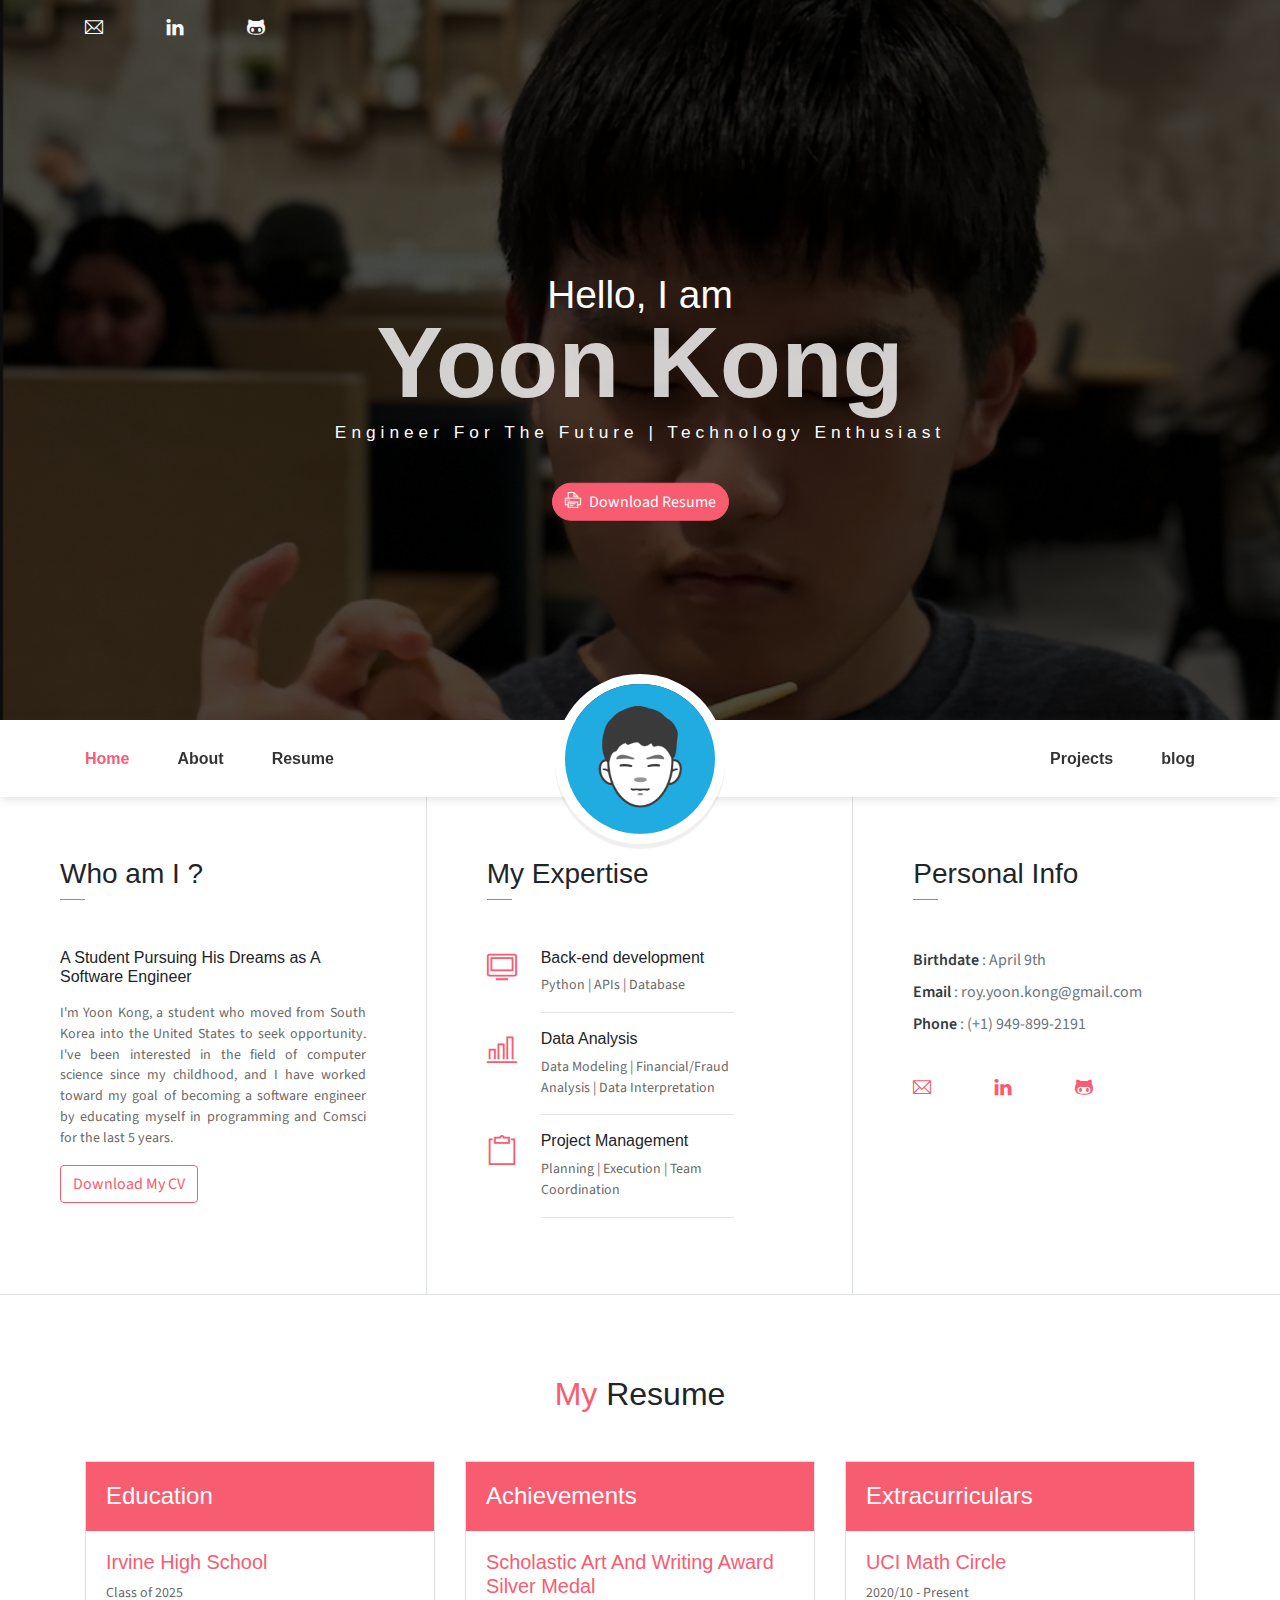
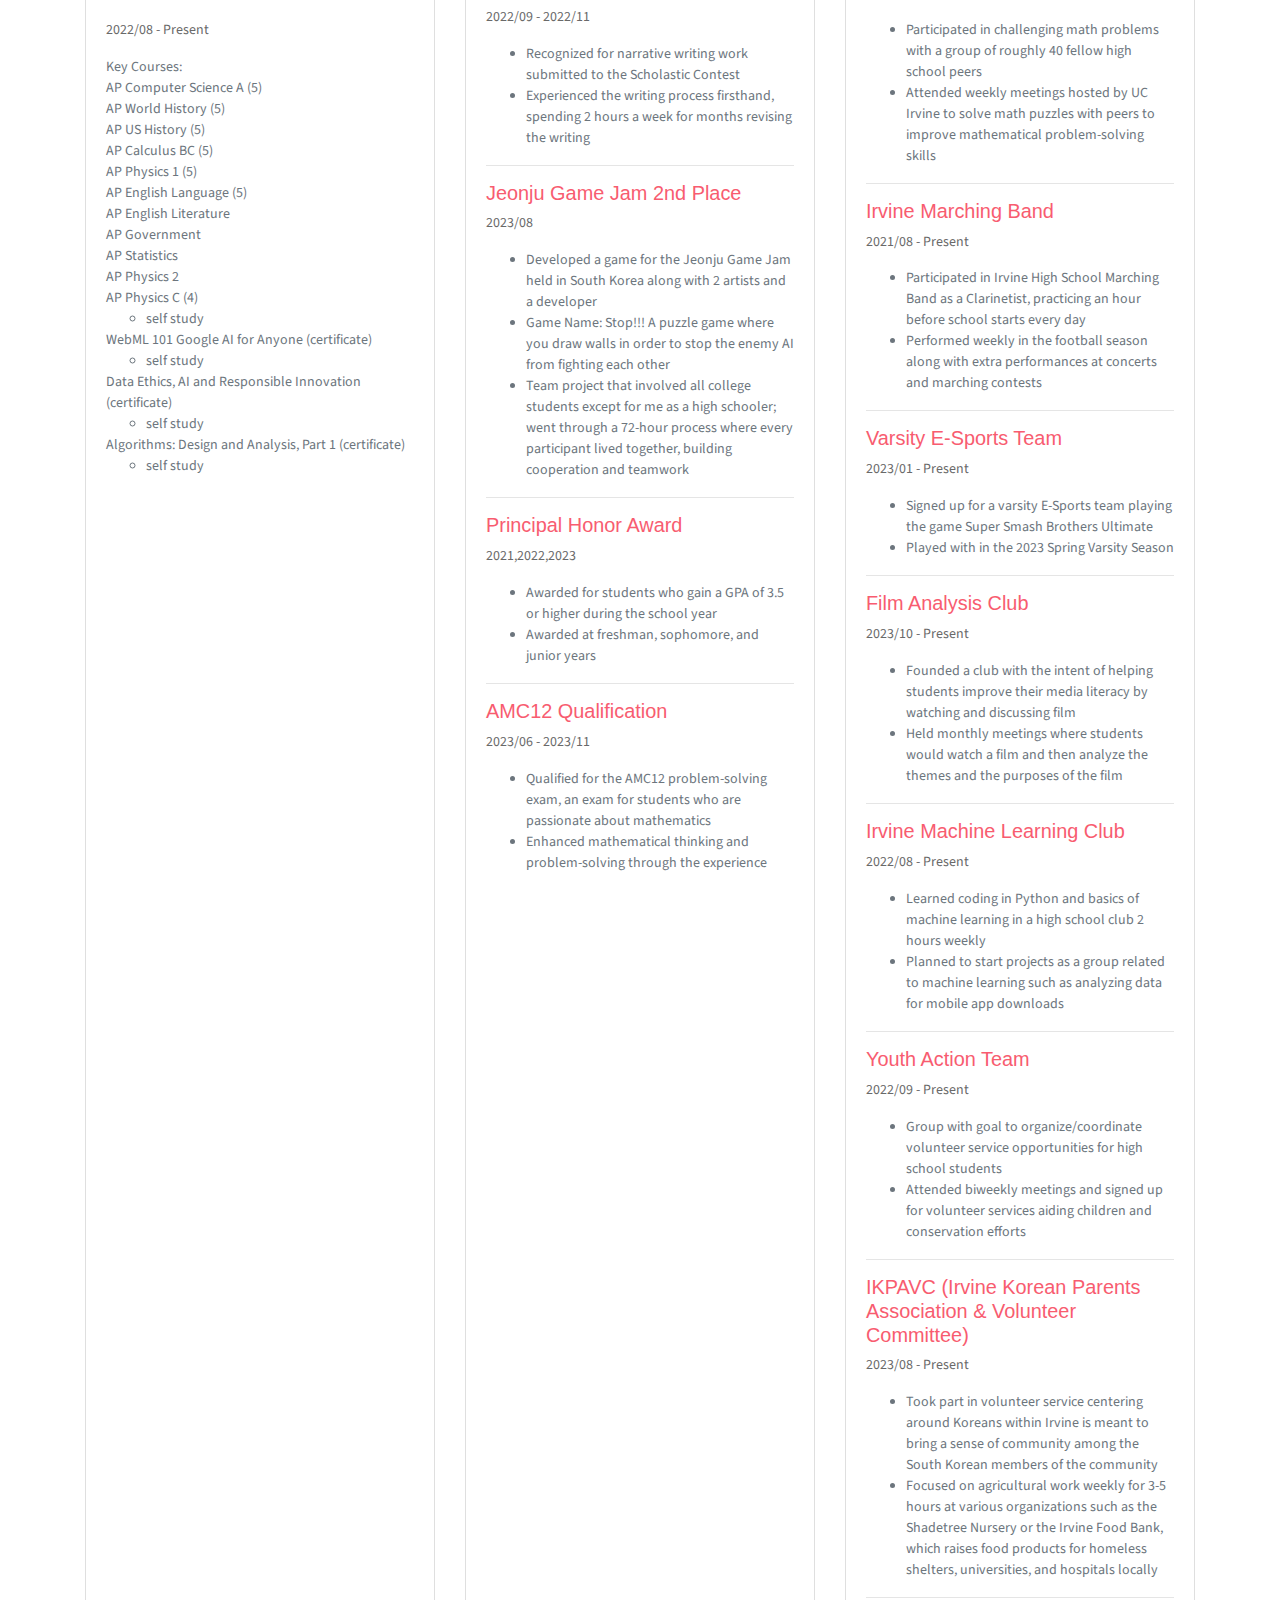
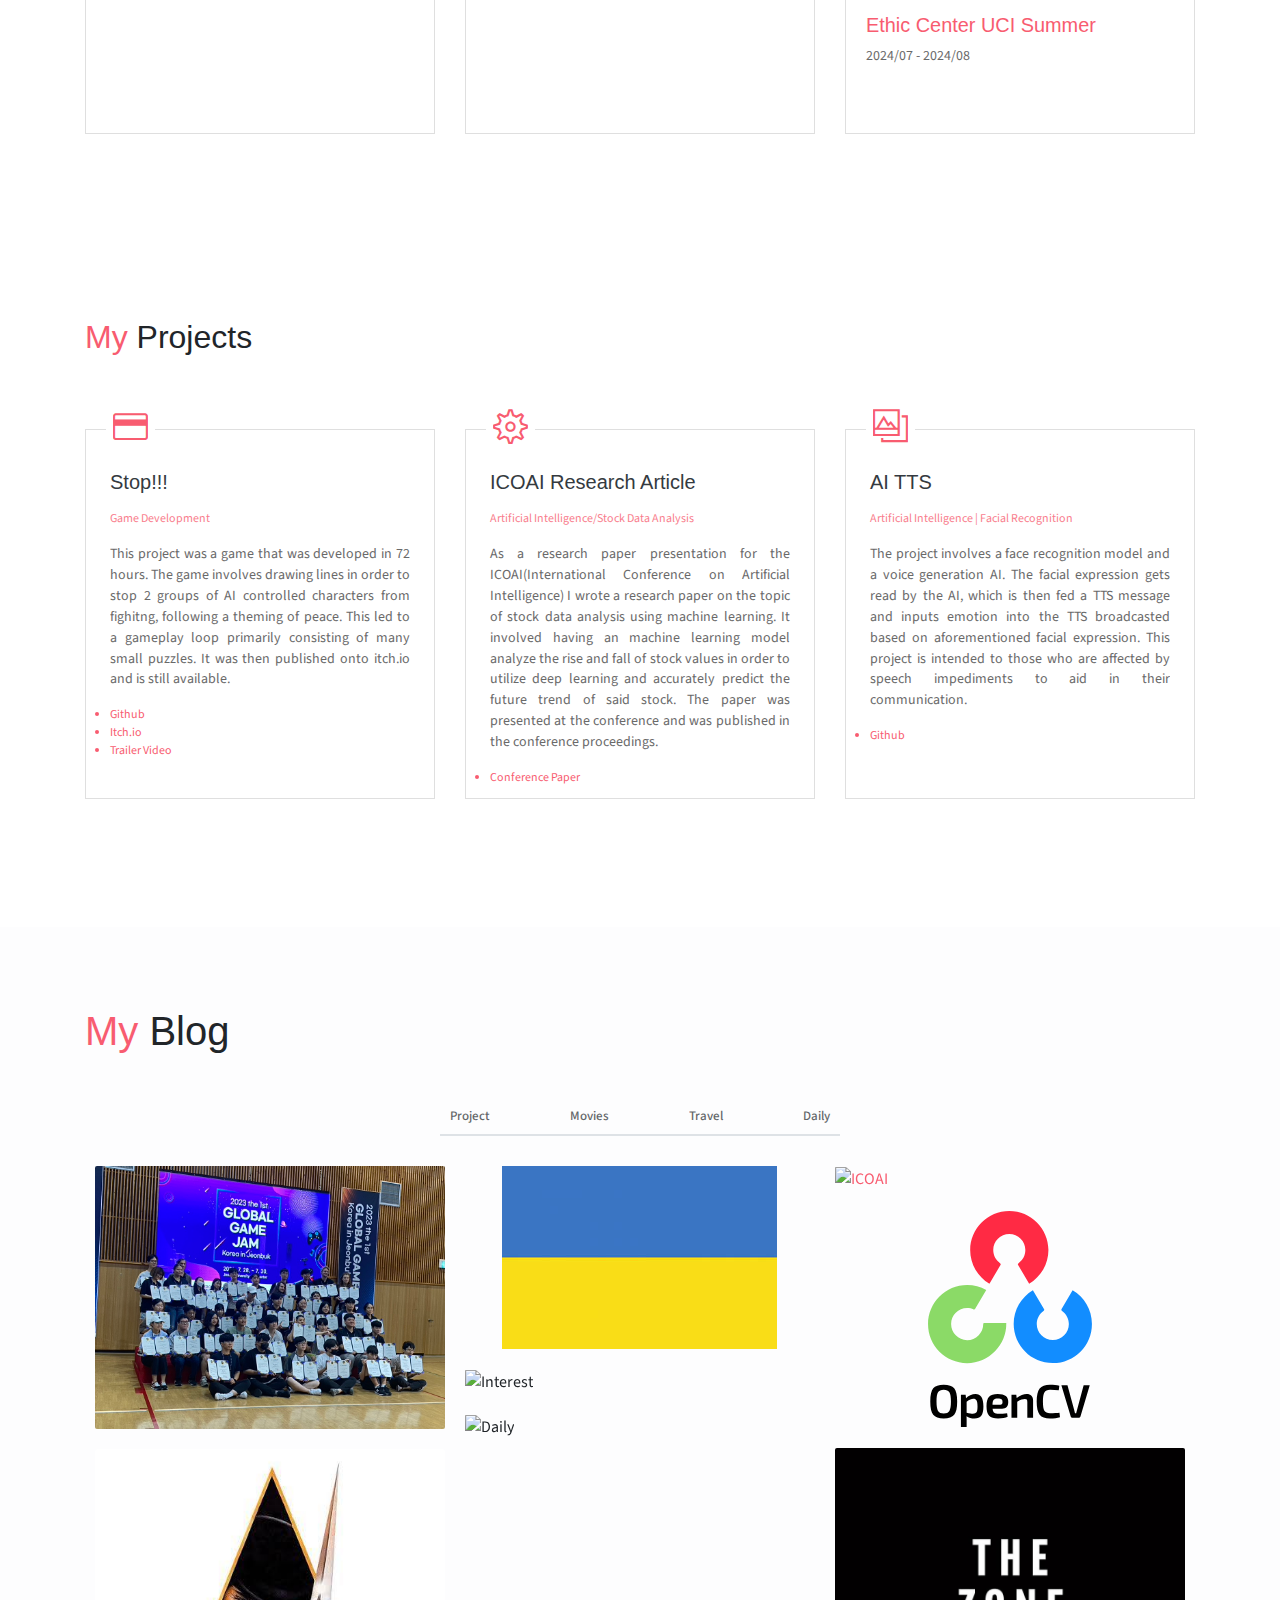
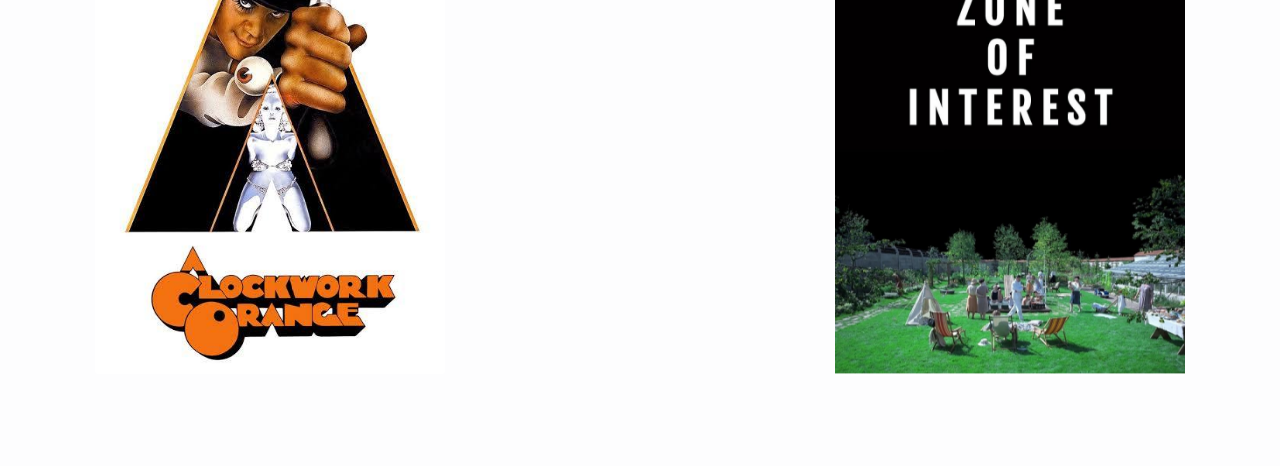
==== commit cb731f0b: "Update index.html" ====
--- a/index.html
+++ b/index.html
@@ -52,7 +52,7 @@
         <div class="header-content">
           <h4 class="header-subtitle">Hello, I am</h4>
           <h1 class="header-title">Yoon Kong</h1>
-          <h6 class="header-mono">Software Engineer | Technology Enthusiast</h6>
+          <h6 class="header-mono">Engineer For The Future | Technology Enthusiast</h6>
           <a
             href="assets/files/Yoon Kong Resume.pdf"
             download="Yoon-Kong-Resume"
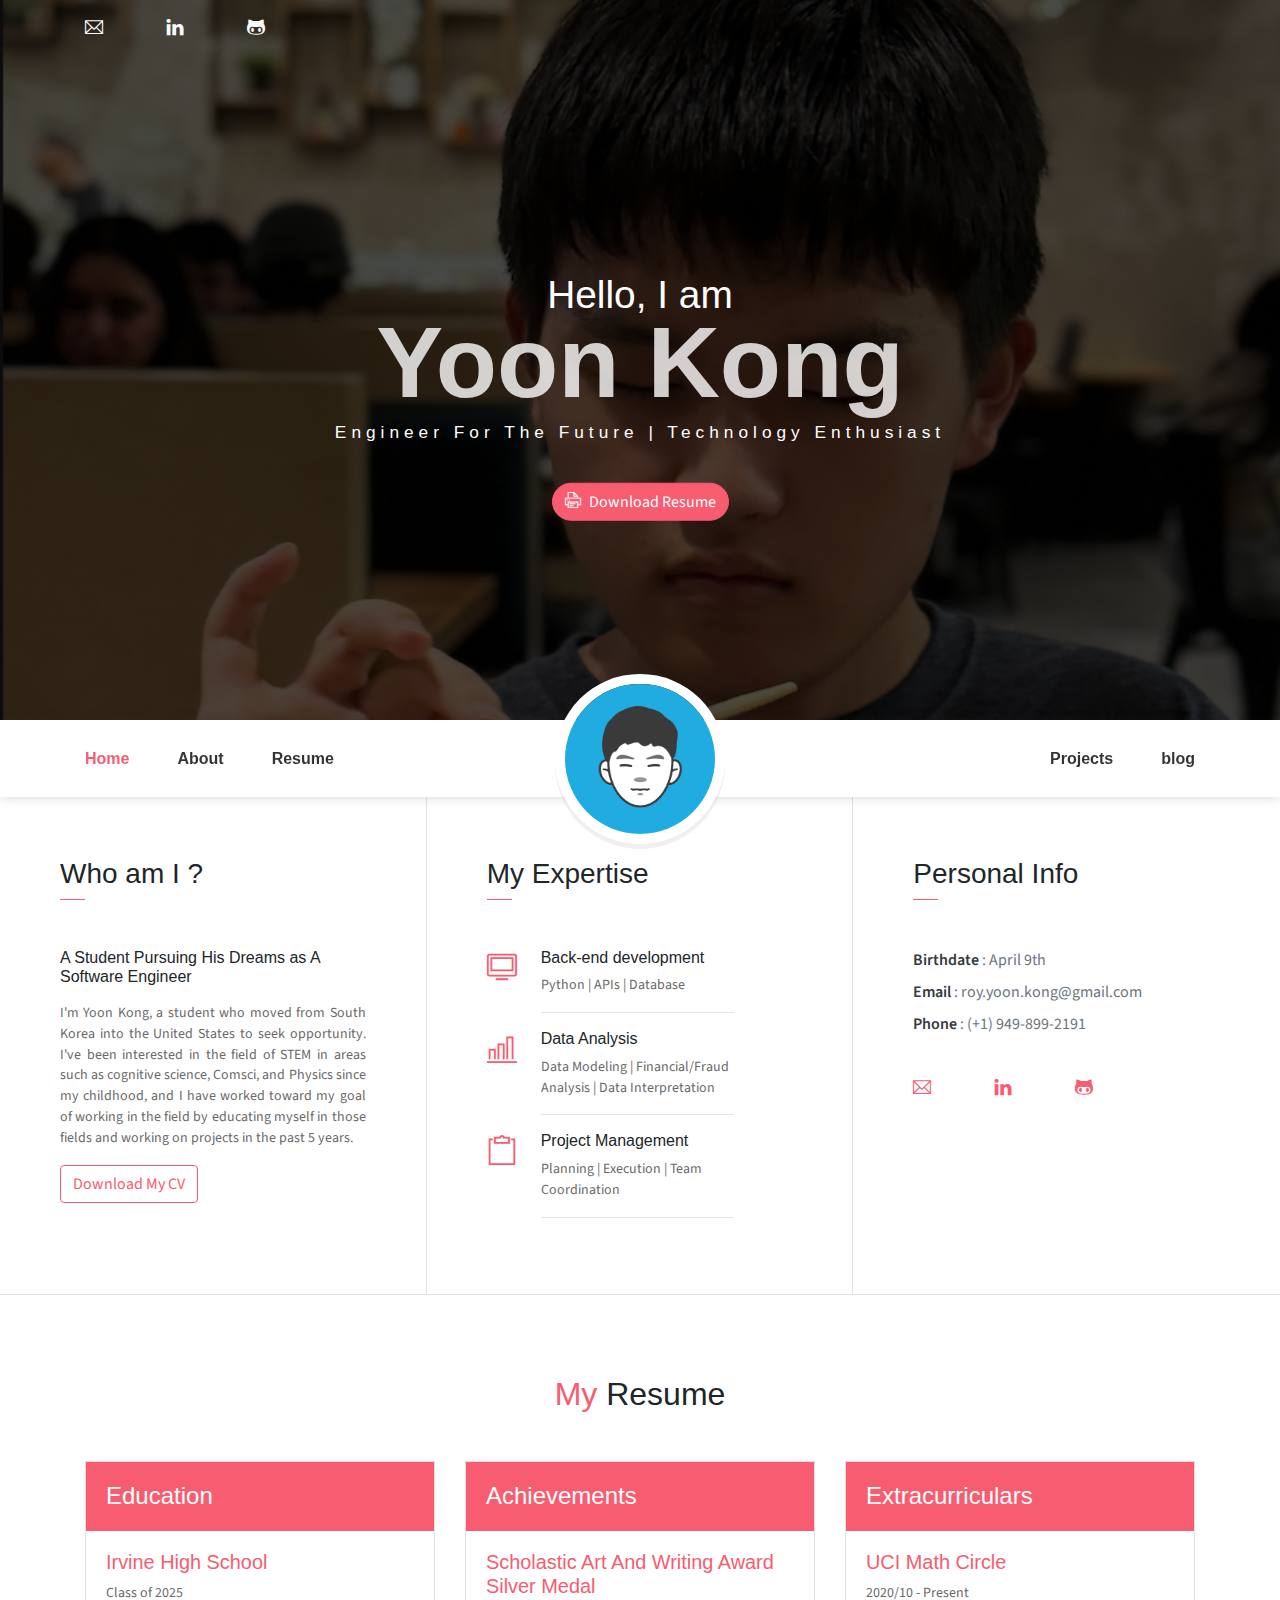
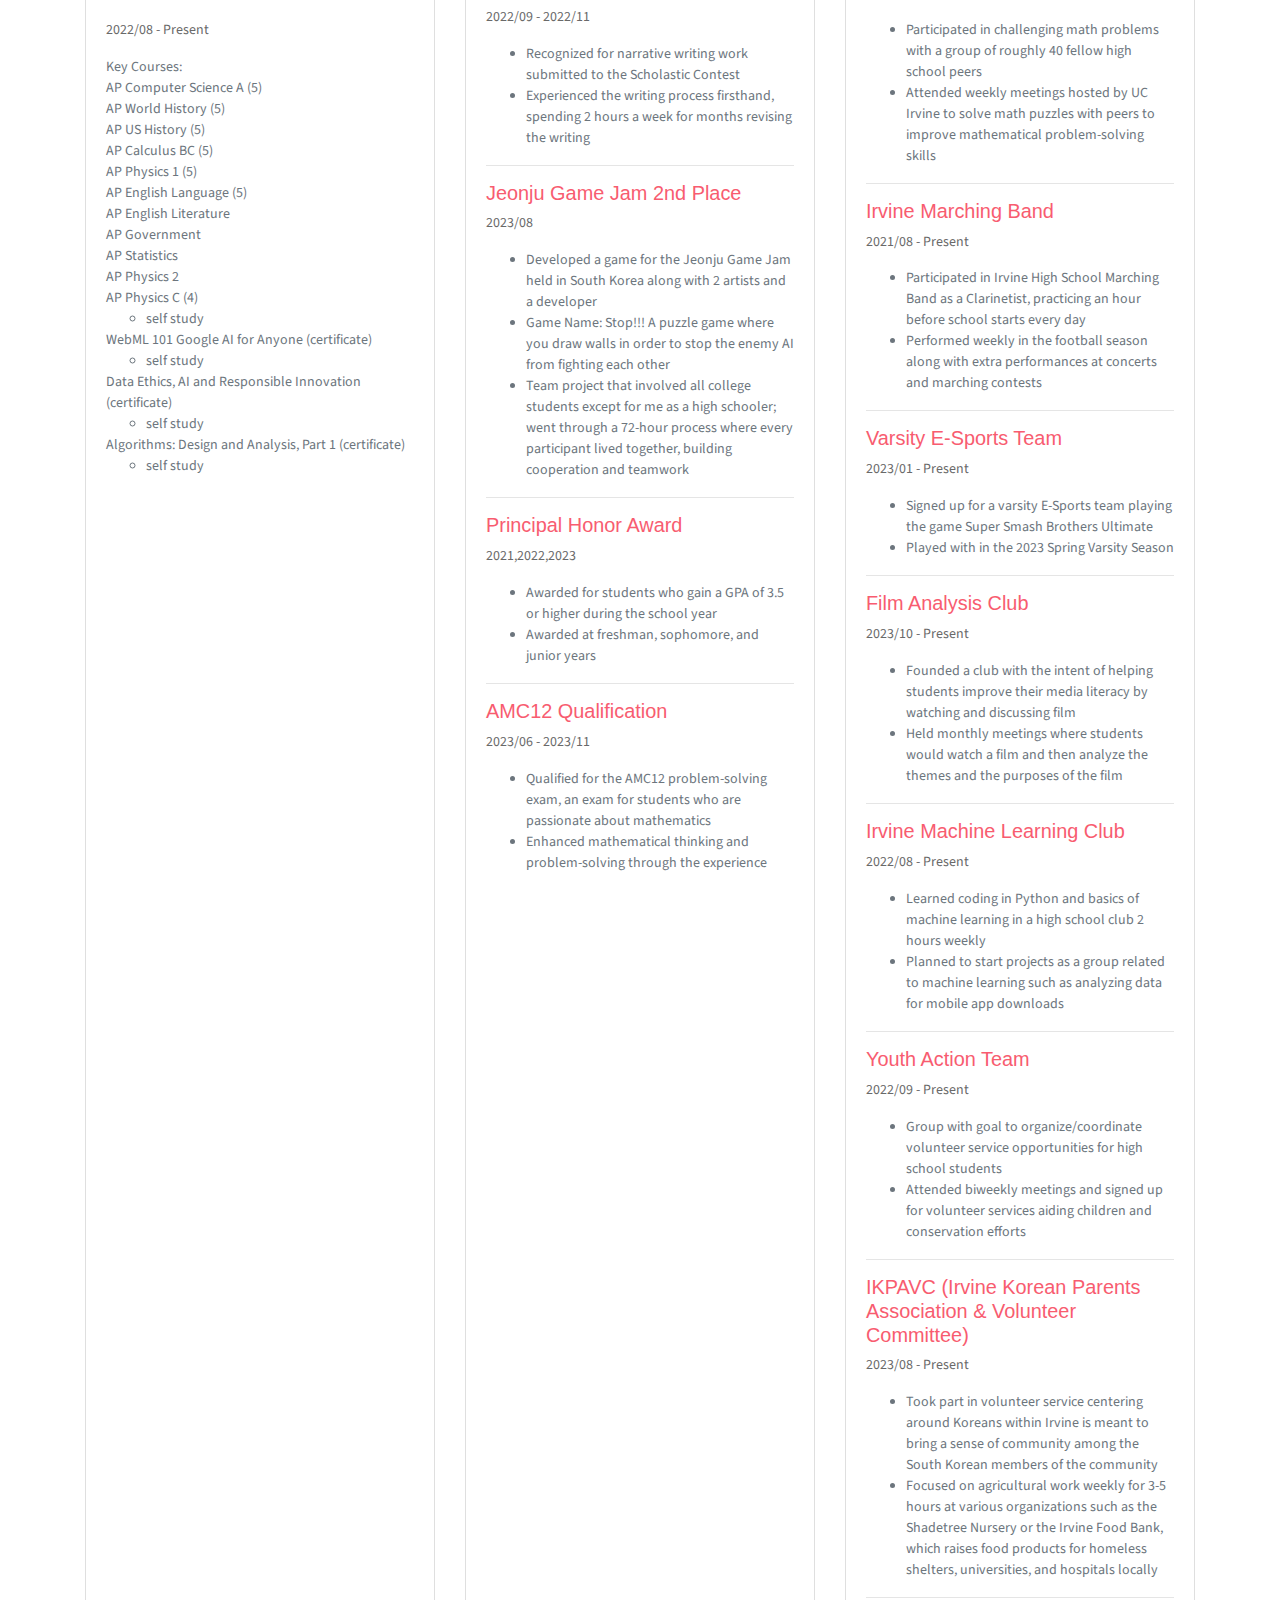
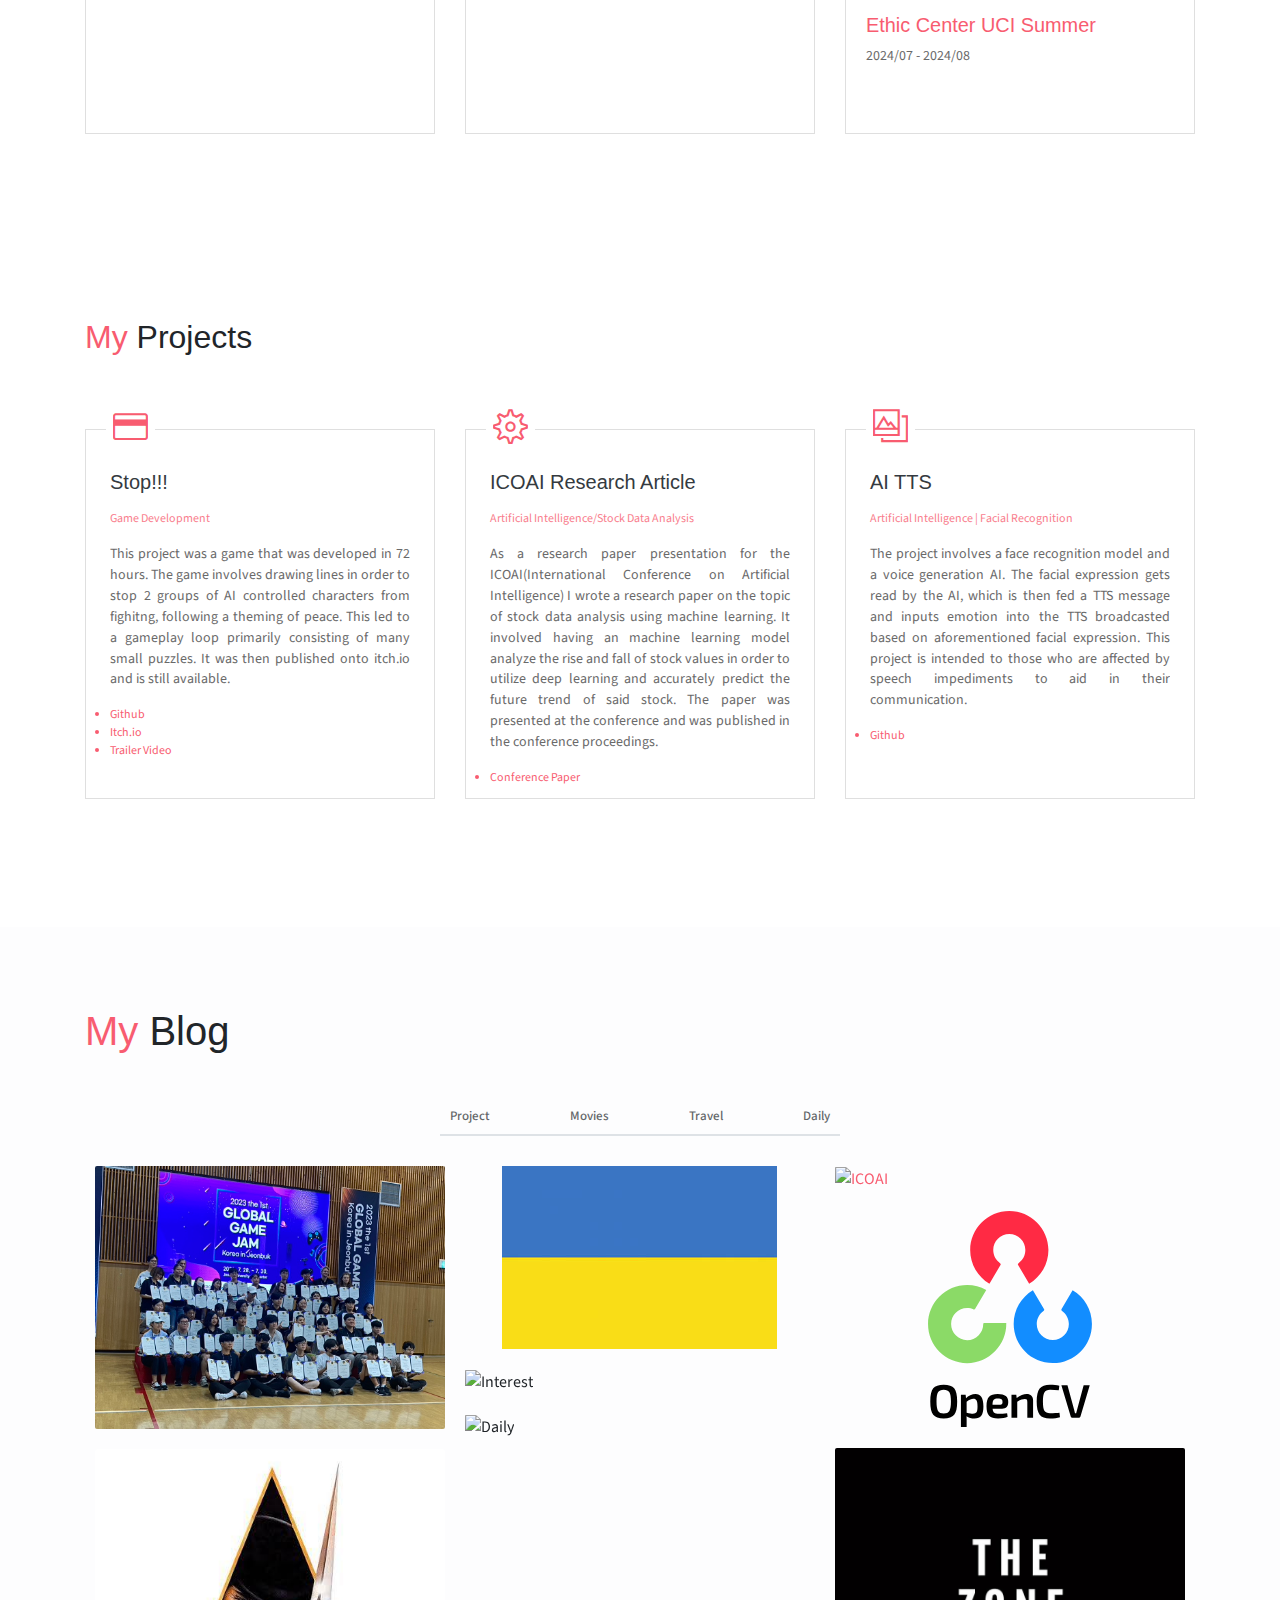
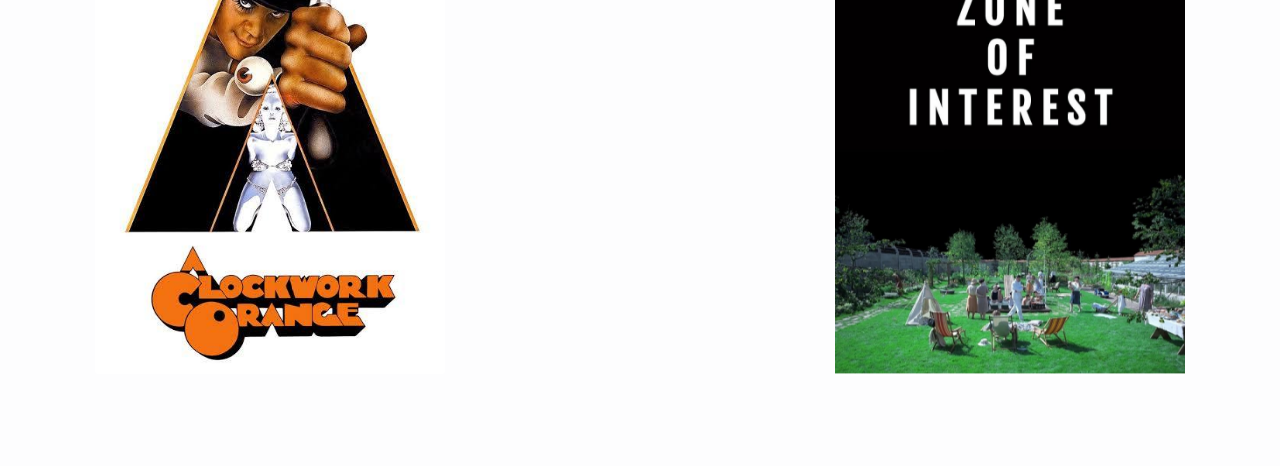
==== commit 5c4fcc8e: "Update index.html" ====
--- a/index.html
+++ b/index.html
@@ -129,11 +129,7 @@
             A Student Pursuing His Dreams as A Software Engineer
           </h6>
           <p class="mt-20" style="text-align: justify">
-            I'm Yoon Kong, a student who moved from South Korea into the United
-            States to seek opportunity. I've been interested in the field of
-            computer science since my childhood, and I have worked toward my
-            goal of becoming a software engineer by educating myself in
-            programming and Comsci for the last 5 years.
+I'm Yoon Kong, a student who moved from South Korea into the United States to seek opportunity. I've been interested in the field of STEM in areas such as cognitive science, Comsci, and Physics since my childhood, and I have worked toward my goal of working in the field by educating myself in those fields and working on projects in the past 5 years. 
           </p>
           <a
             href="assets/files/Yoon Kong Resume.pdf"
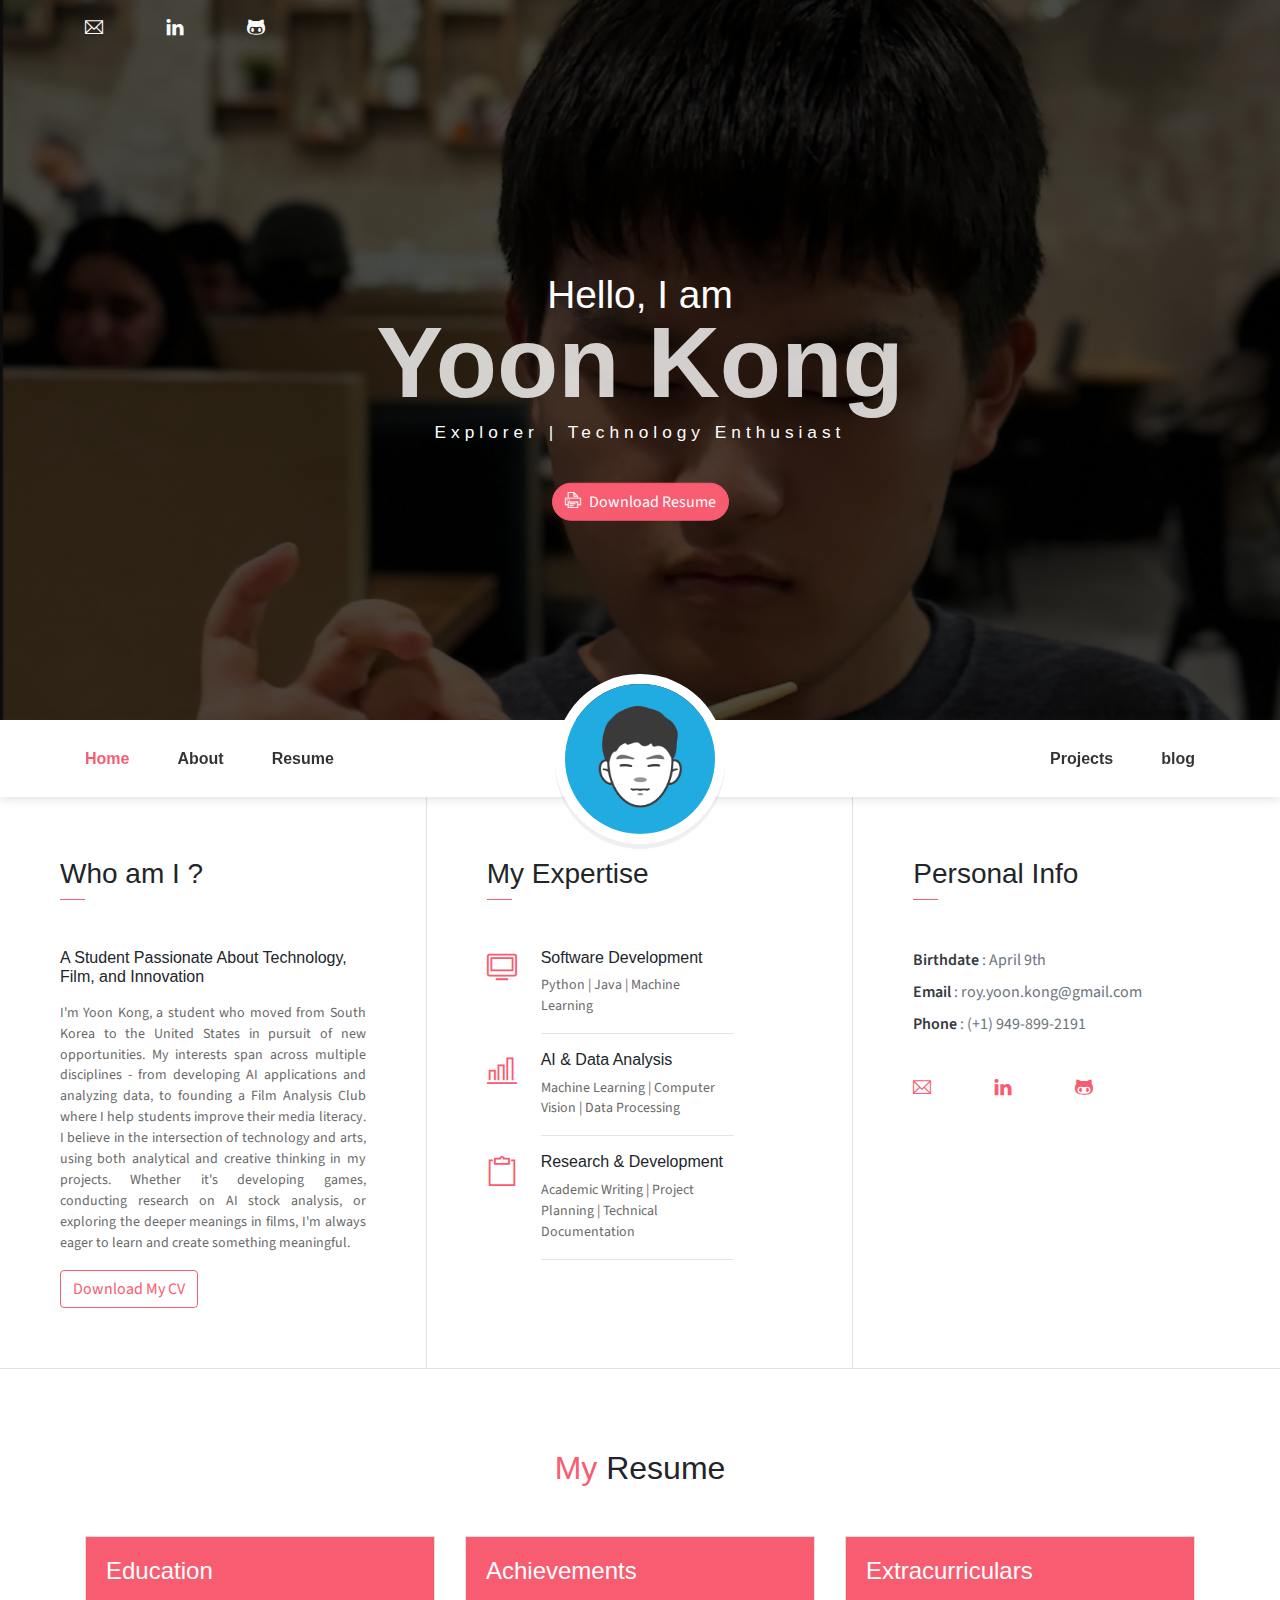
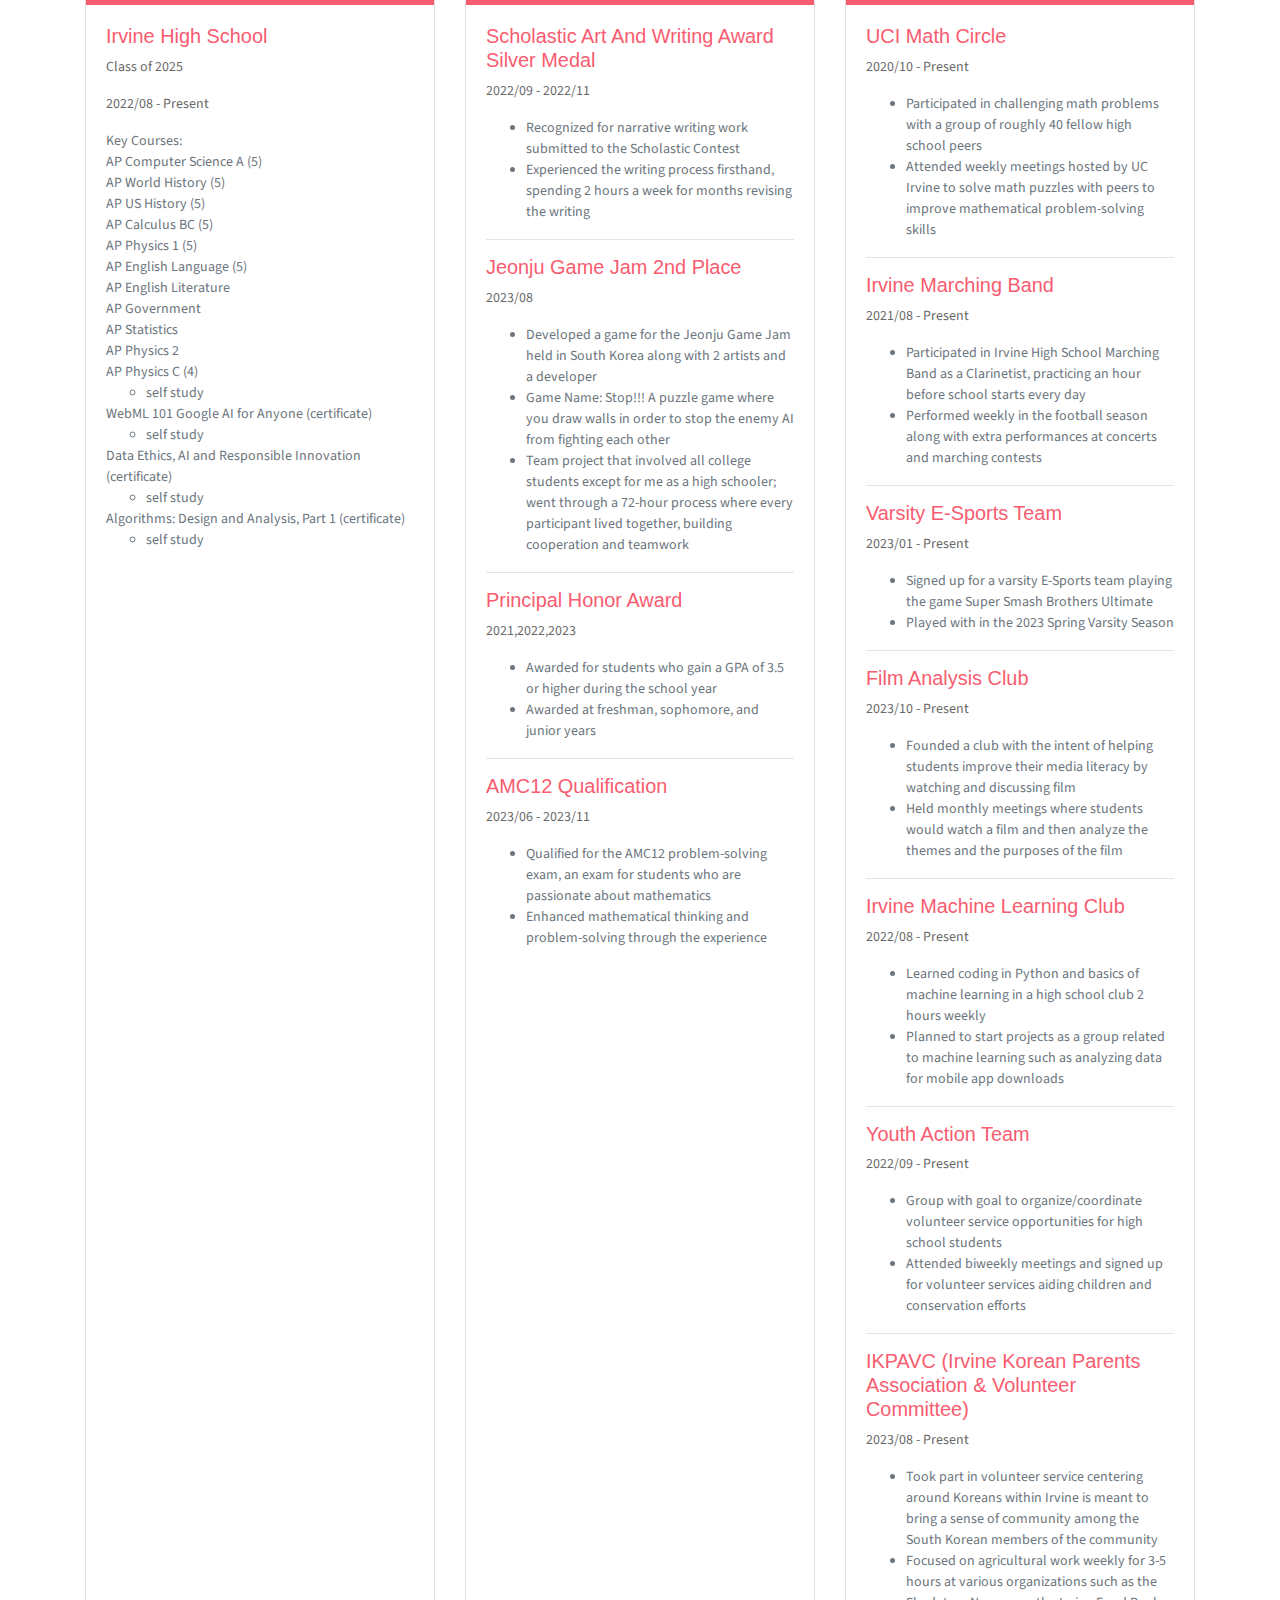
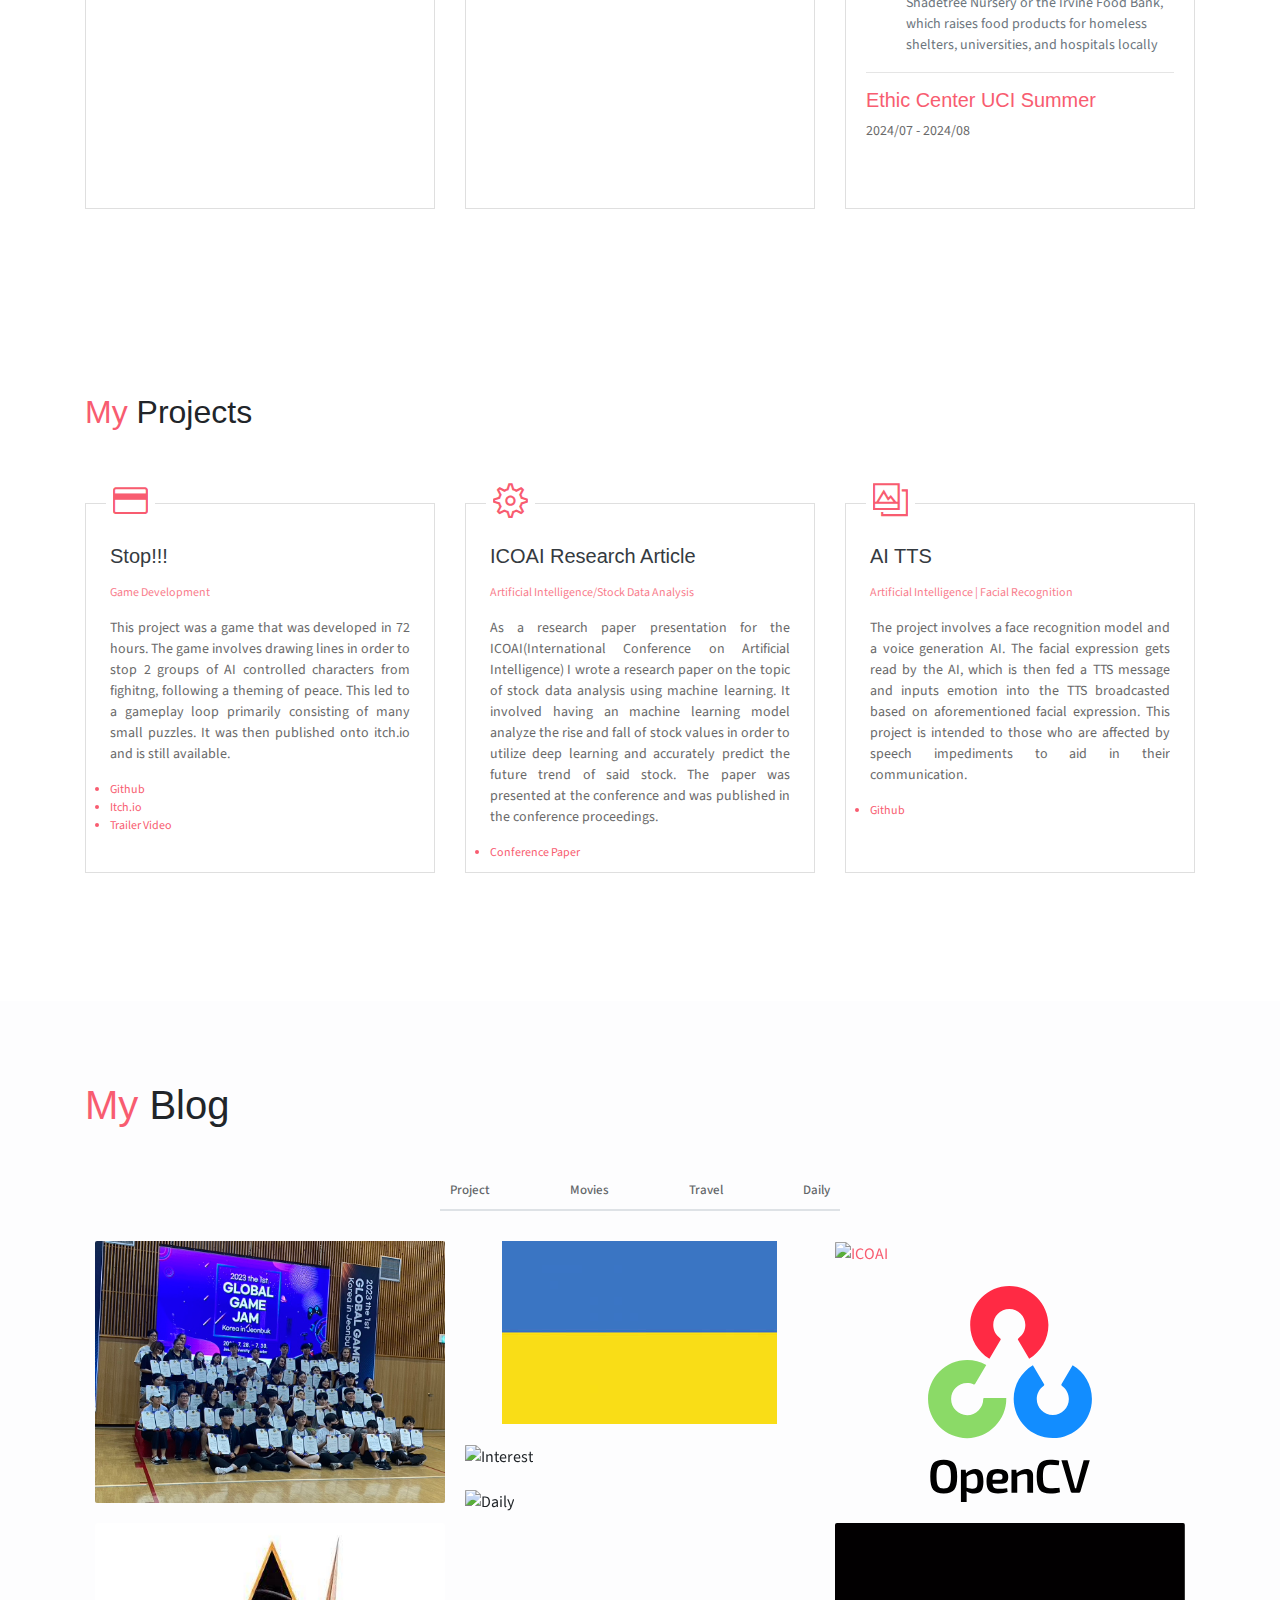
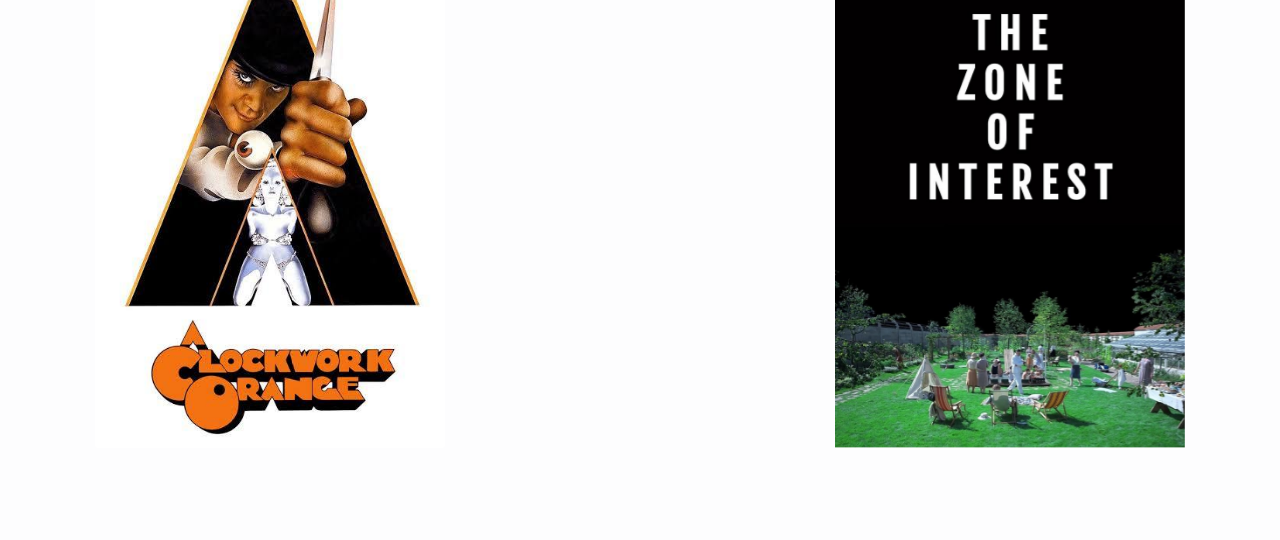
==== commit ef60ed16: "프로필 수정" ====
--- a/index.html
+++ b/index.html
@@ -52,7 +52,7 @@
         <div class="header-content">
           <h4 class="header-subtitle">Hello, I am</h4>
           <h1 class="header-title">Yoon Kong</h1>
-          <h6 class="header-mono">Engineer For The Future | Technology Enthusiast</h6>
+          <h6 class="header-mono">Explorer | Technology Enthusiast</h6>
           <a
             href="assets/files/Yoon Kong Resume.pdf"
             download="Yoon-Kong-Resume"
@@ -126,10 +126,18 @@
           <h3 class="font-weight-light">Who am I ?</h3>
           <span class="line mb-5"></span>
           <h6 class="mb-3">
-            A Student Pursuing His Dreams as A Software Engineer
+            A Student Passionate About Technology, Film, and Innovation
           </h6>
           <p class="mt-20" style="text-align: justify">
-I'm Yoon Kong, a student who moved from South Korea into the United States to seek opportunity. I've been interested in the field of STEM in areas such as cognitive science, Comsci, and Physics since my childhood, and I have worked toward my goal of working in the field by educating myself in those fields and working on projects in the past 5 years. 
+            I'm Yoon Kong, a student who moved from South Korea to the United
+            States in pursuit of new opportunities. My interests span across
+            multiple disciplines - from developing AI applications and analyzing
+            data, to founding a Film Analysis Club where I help students improve
+            their media literacy. I believe in the intersection of technology
+            and arts, using both analytical and creative thinking in my
+            projects. Whether it's developing games, conducting research on AI
+            stock analysis, or exploring the deeper meanings in films, I'm
+            always eager to learn and create something meaningful.
           </p>
           <a
             href="assets/files/Yoon Kong Resume.pdf"
@@ -149,8 +157,8 @@
               <i class="ti-desktop icon-lg"></i>
             </div>
             <div class="col-10 ml-4 mr-auto col-md-8">
-              <h6>Back-end development</h6>
-              <p class="subtitle">Python | APIs | Database</p>
+              <h6>Software Development</h6>
+              <p class="subtitle">Python | Java | Machine Learning</p>
               <hr />
             </div>
           </div>
@@ -159,9 +167,9 @@
               <i class="ti-bar-chart icon-lg"></i>
             </div>
             <div class="col-10 ml-4 mr-auto col-md-8">
-              <h6>Data Analysis</h6>
+              <h6>AI & Data Analysis</h6>
               <p class="subtitle">
-                Data Modeling | Financial/Fraud Analysis | Data Interpretation
+                Machine Learning | Computer Vision | Data Processing
               </p>
               <hr />
             </div>
@@ -171,8 +179,10 @@
               <i class="ti-clipboard icon-lg"></i>
             </div>
             <div class="col-10 ml-4 mr-auto col-md-8">
-              <h6>Project Management</h6>
-              <p class="subtitle">Planning | Execution | Team Coordination</p>
+              <h6>Research & Development</h6>
+              <p class="subtitle">
+                Academic Writing | Project Planning | Technical Documentation
+              </p>
               <hr />
             </div>
           </div>
